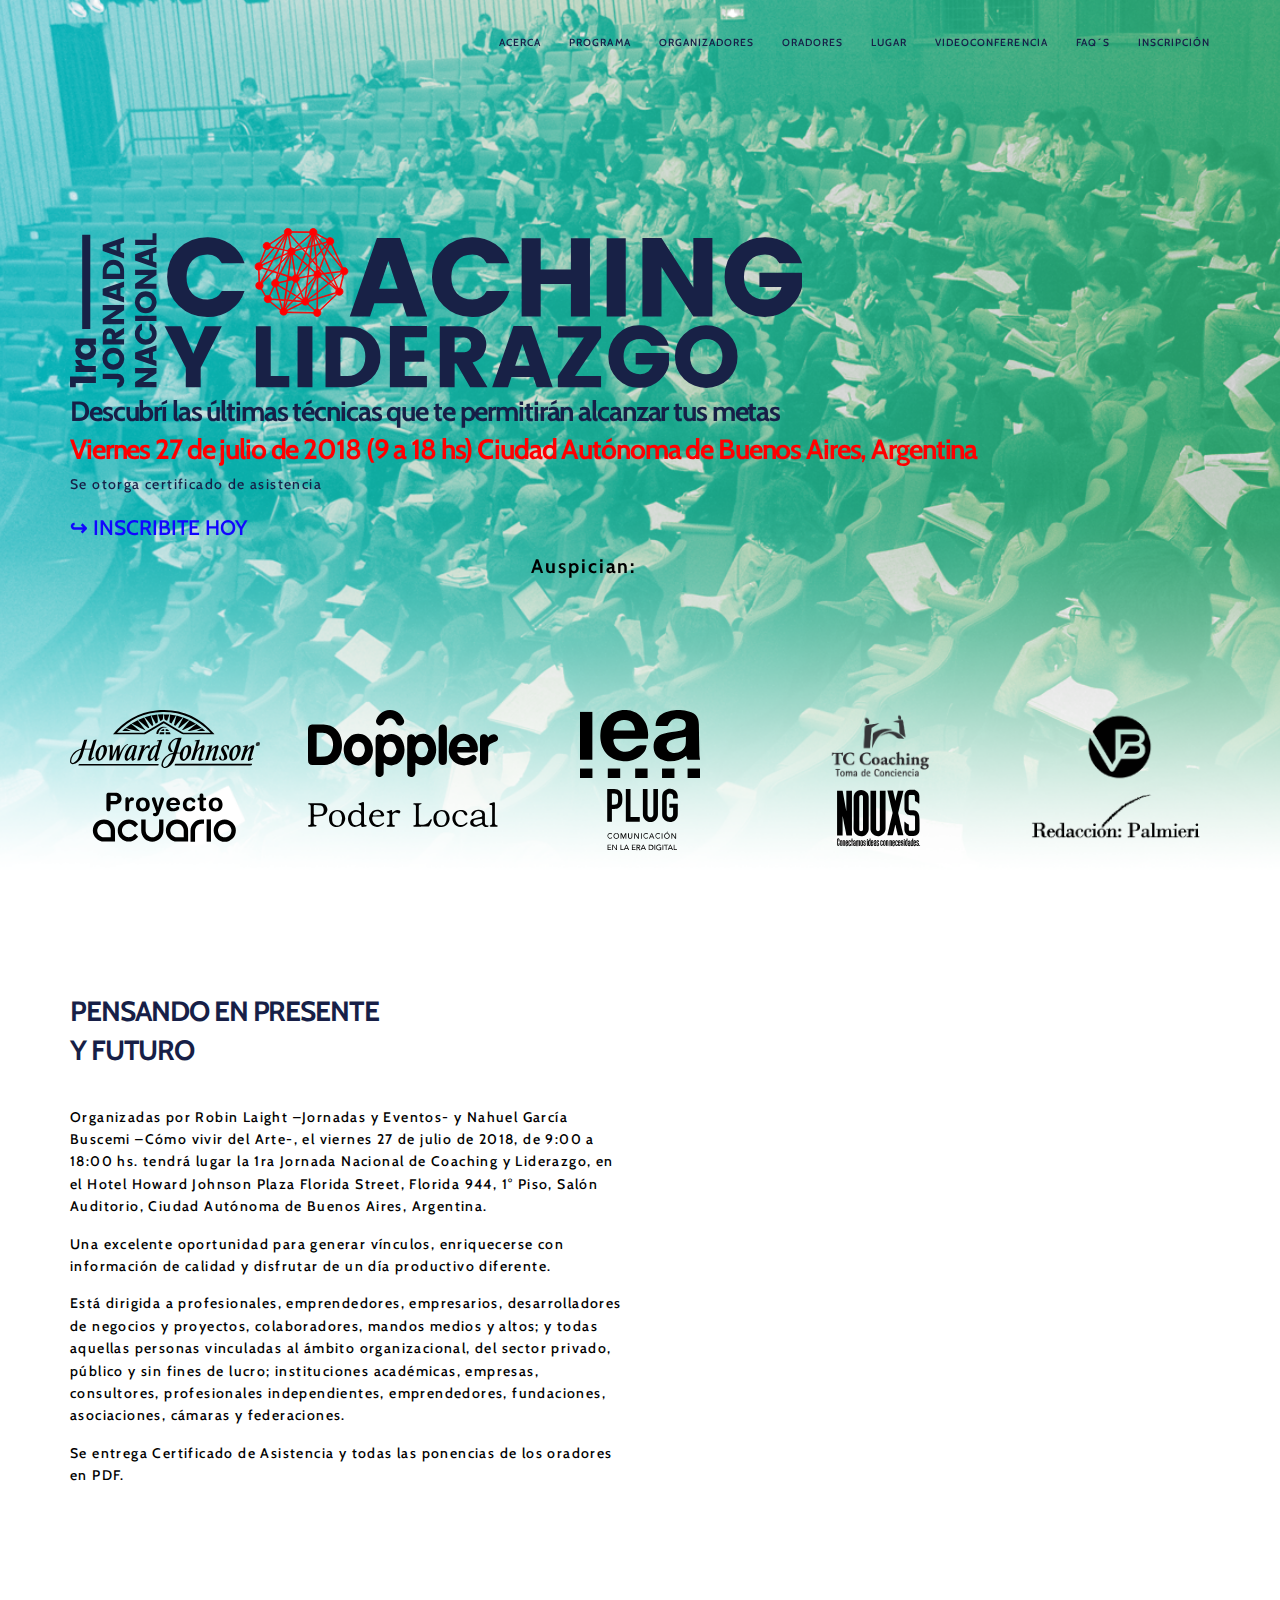
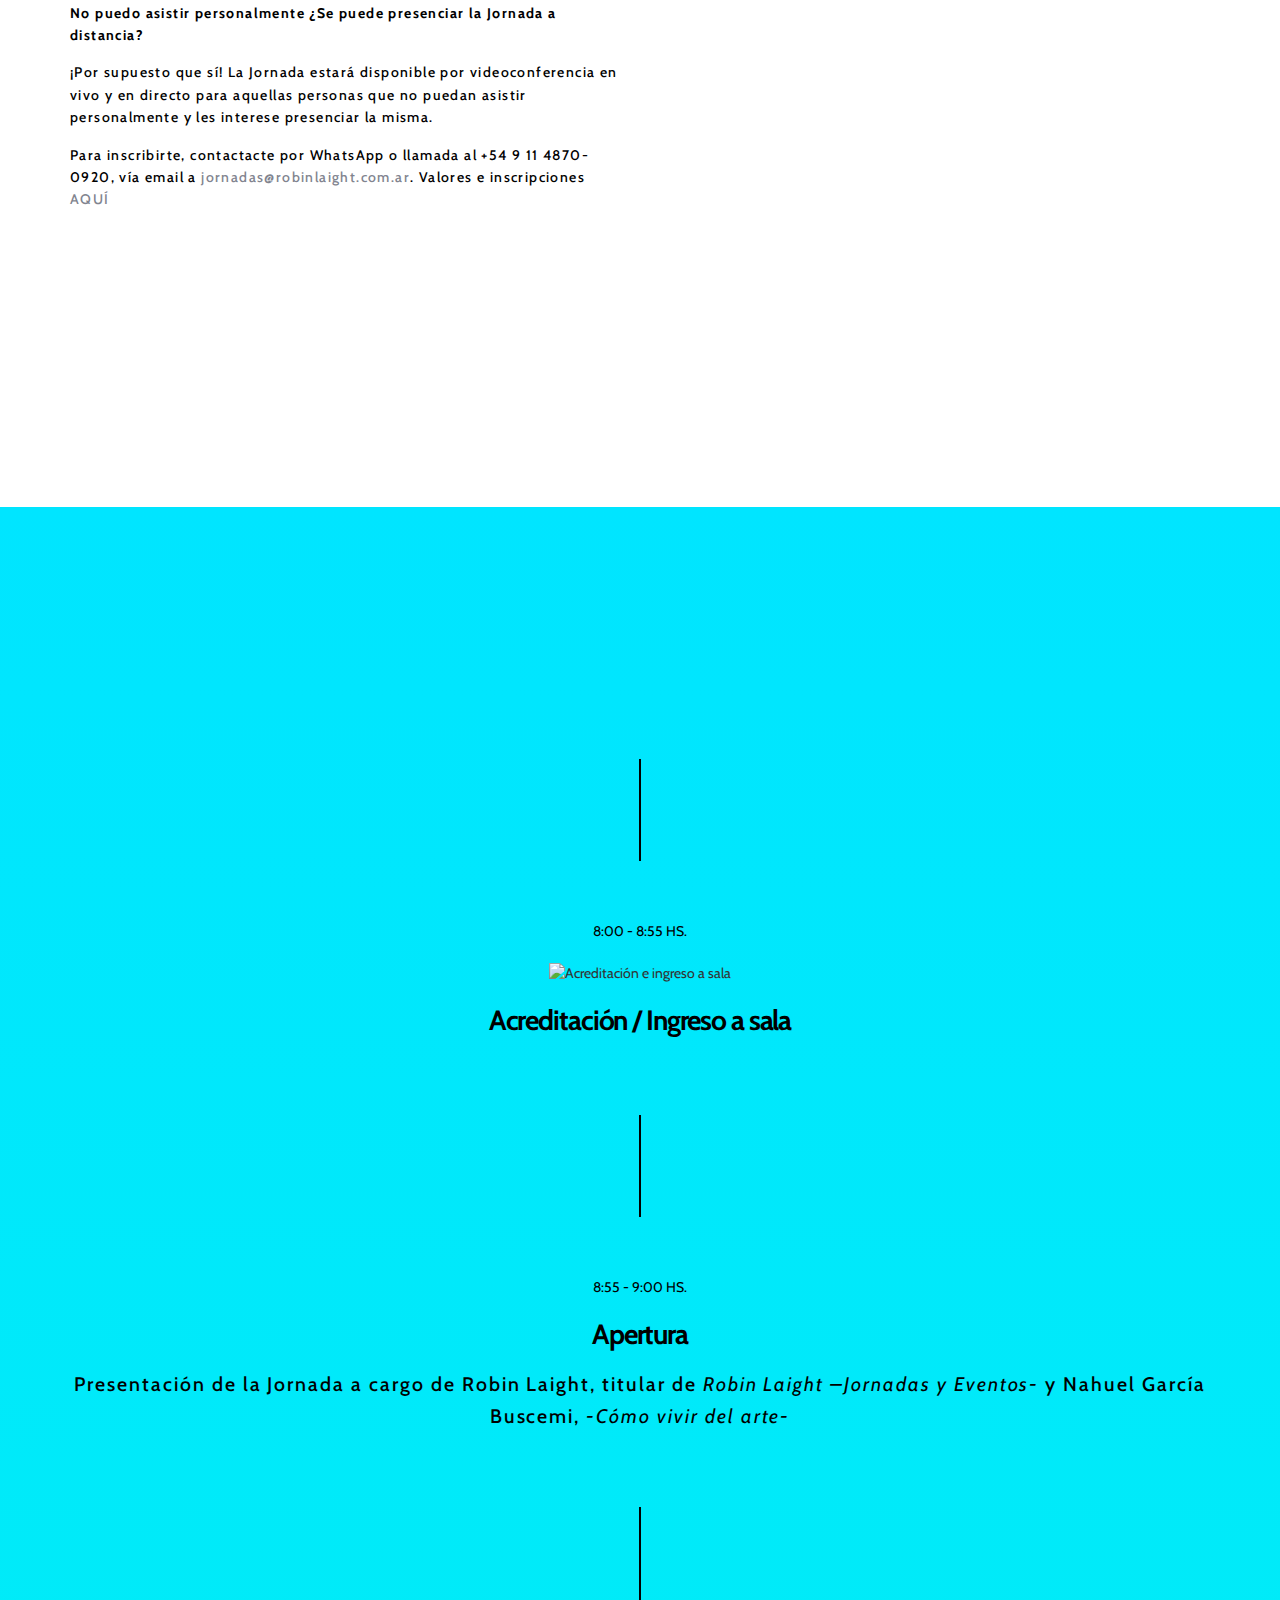
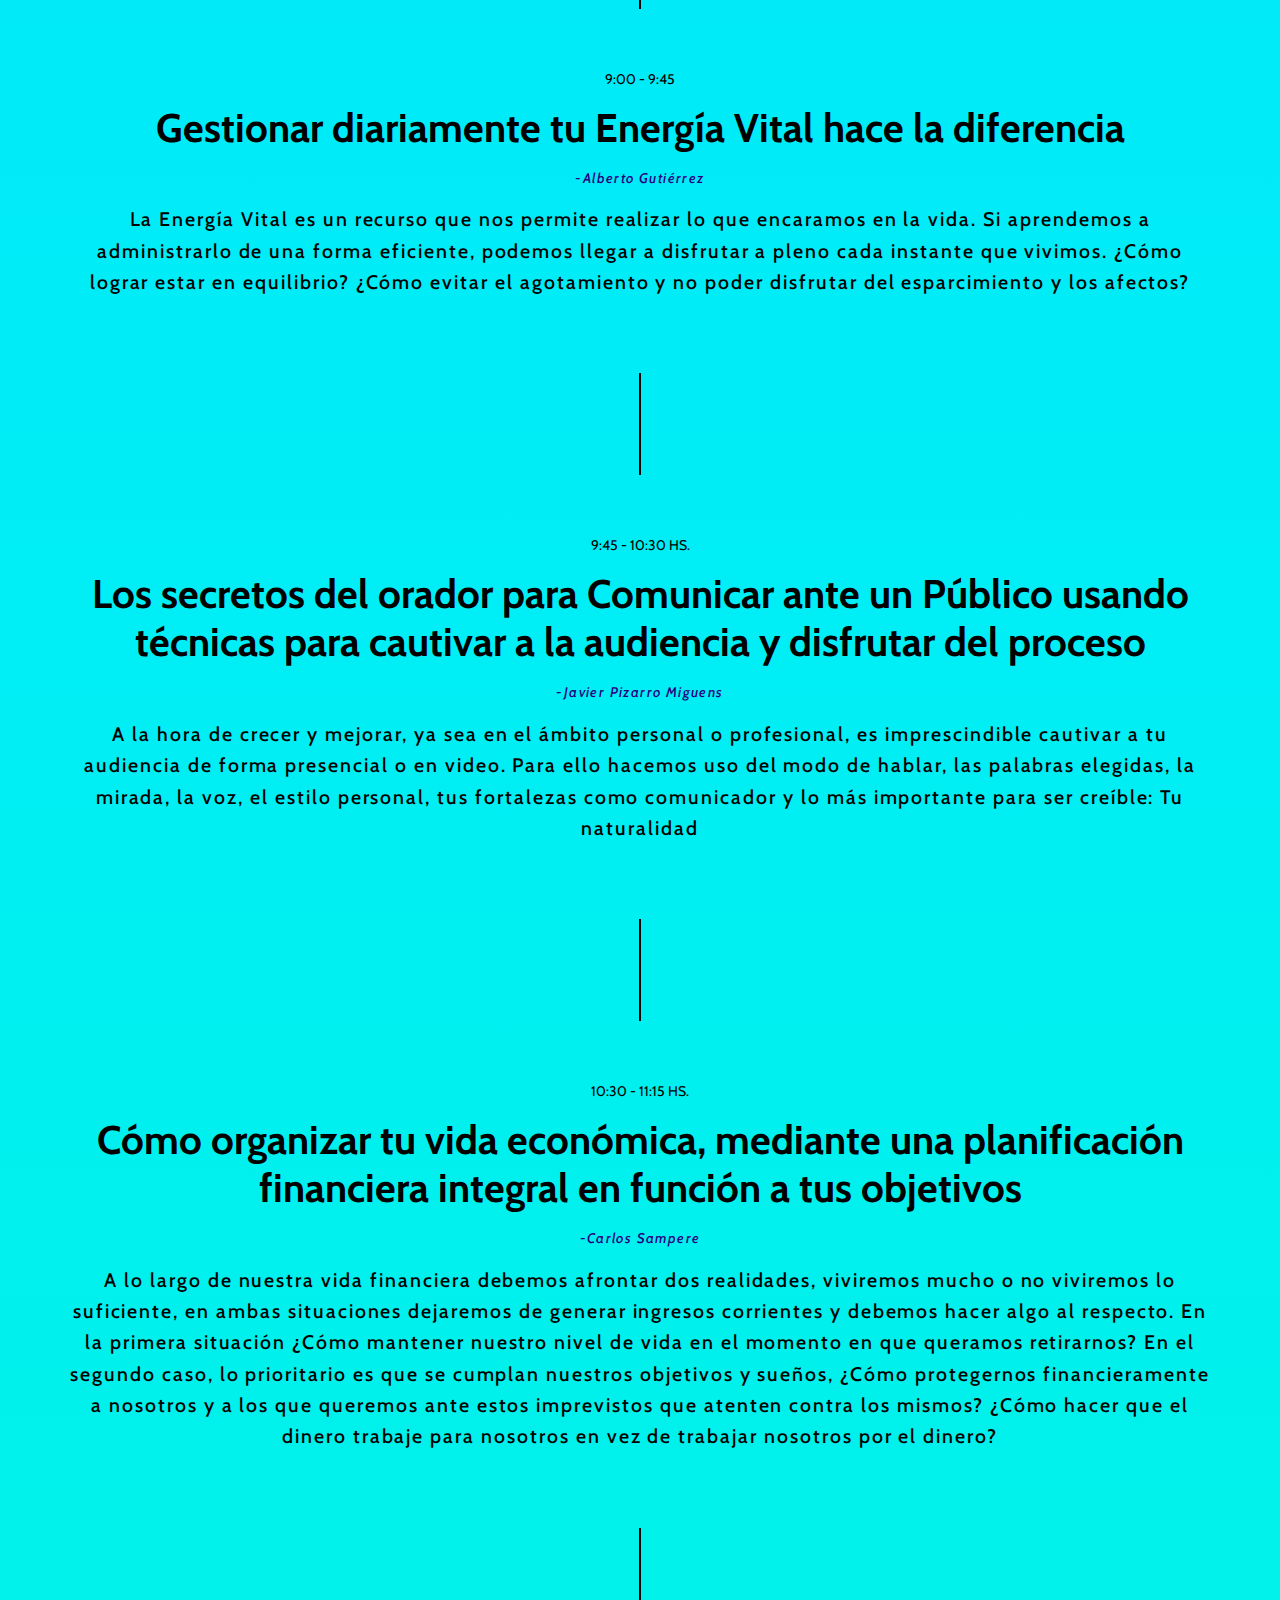
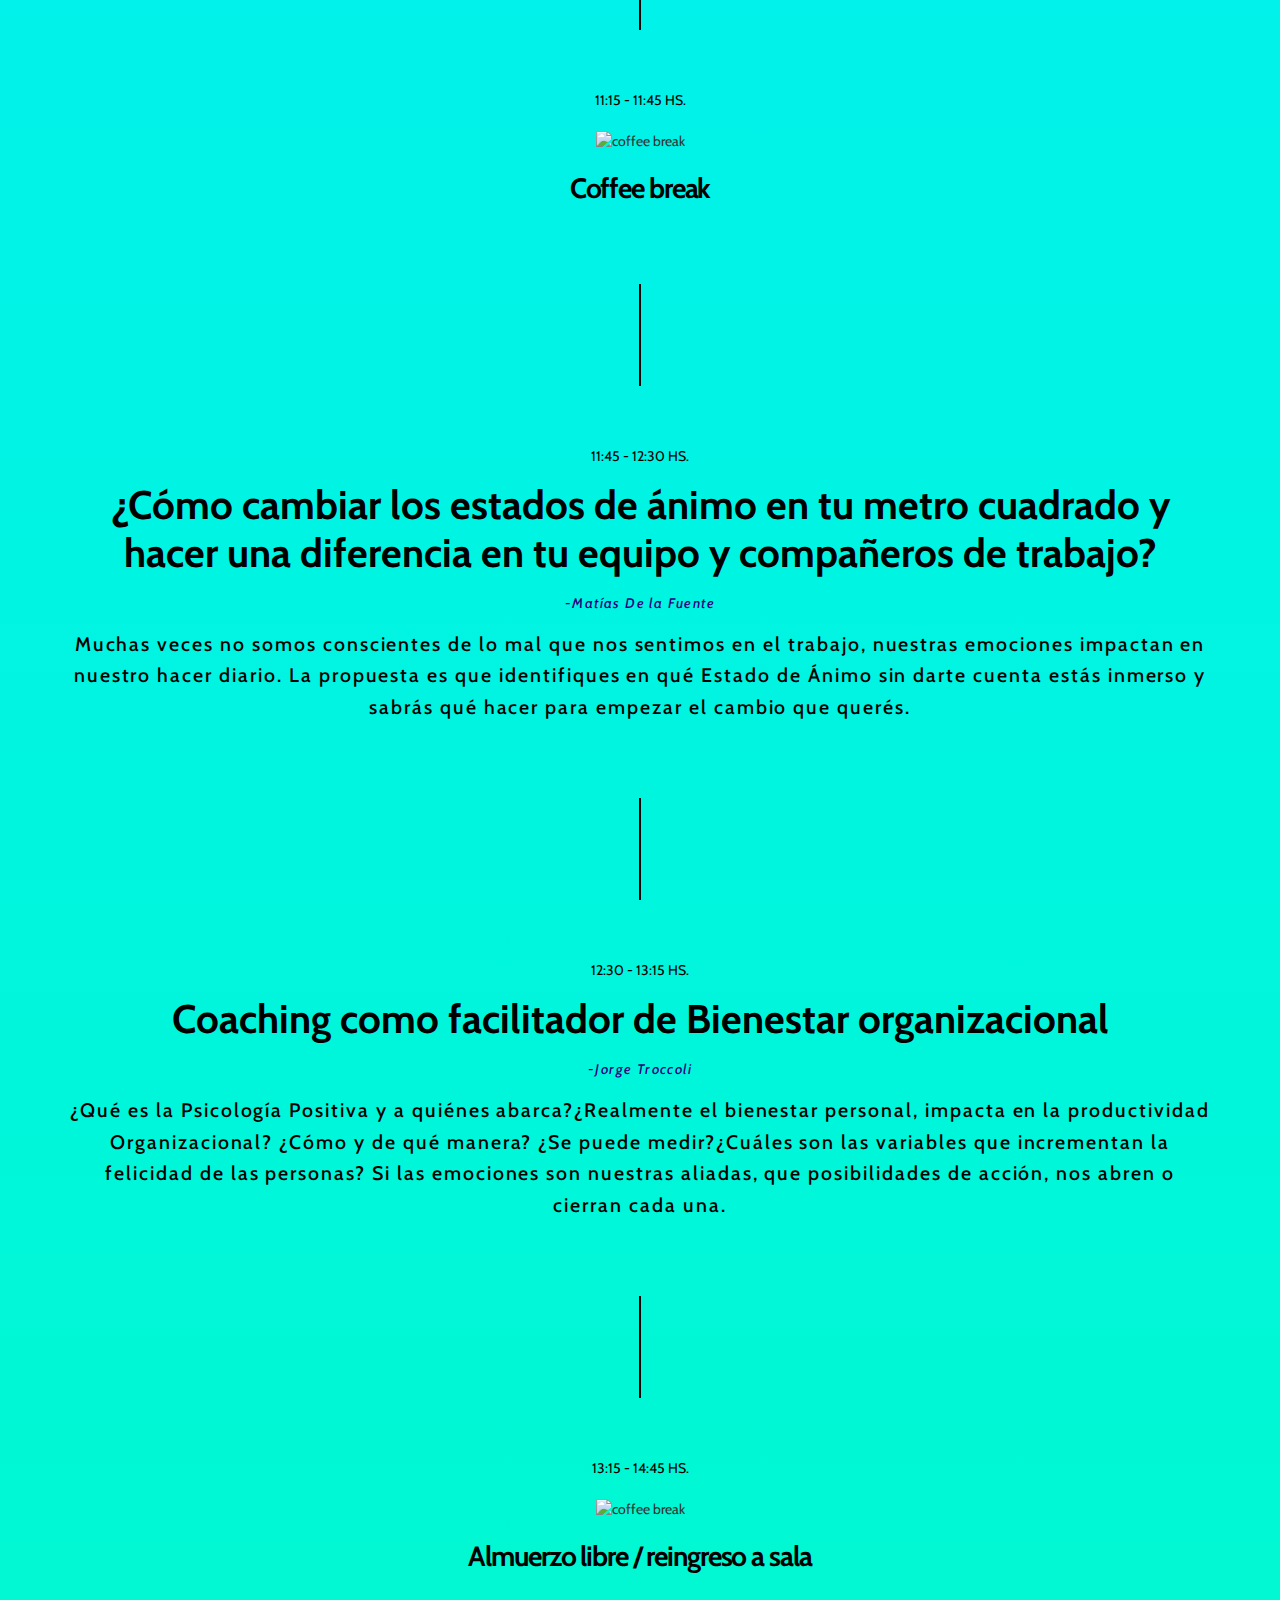
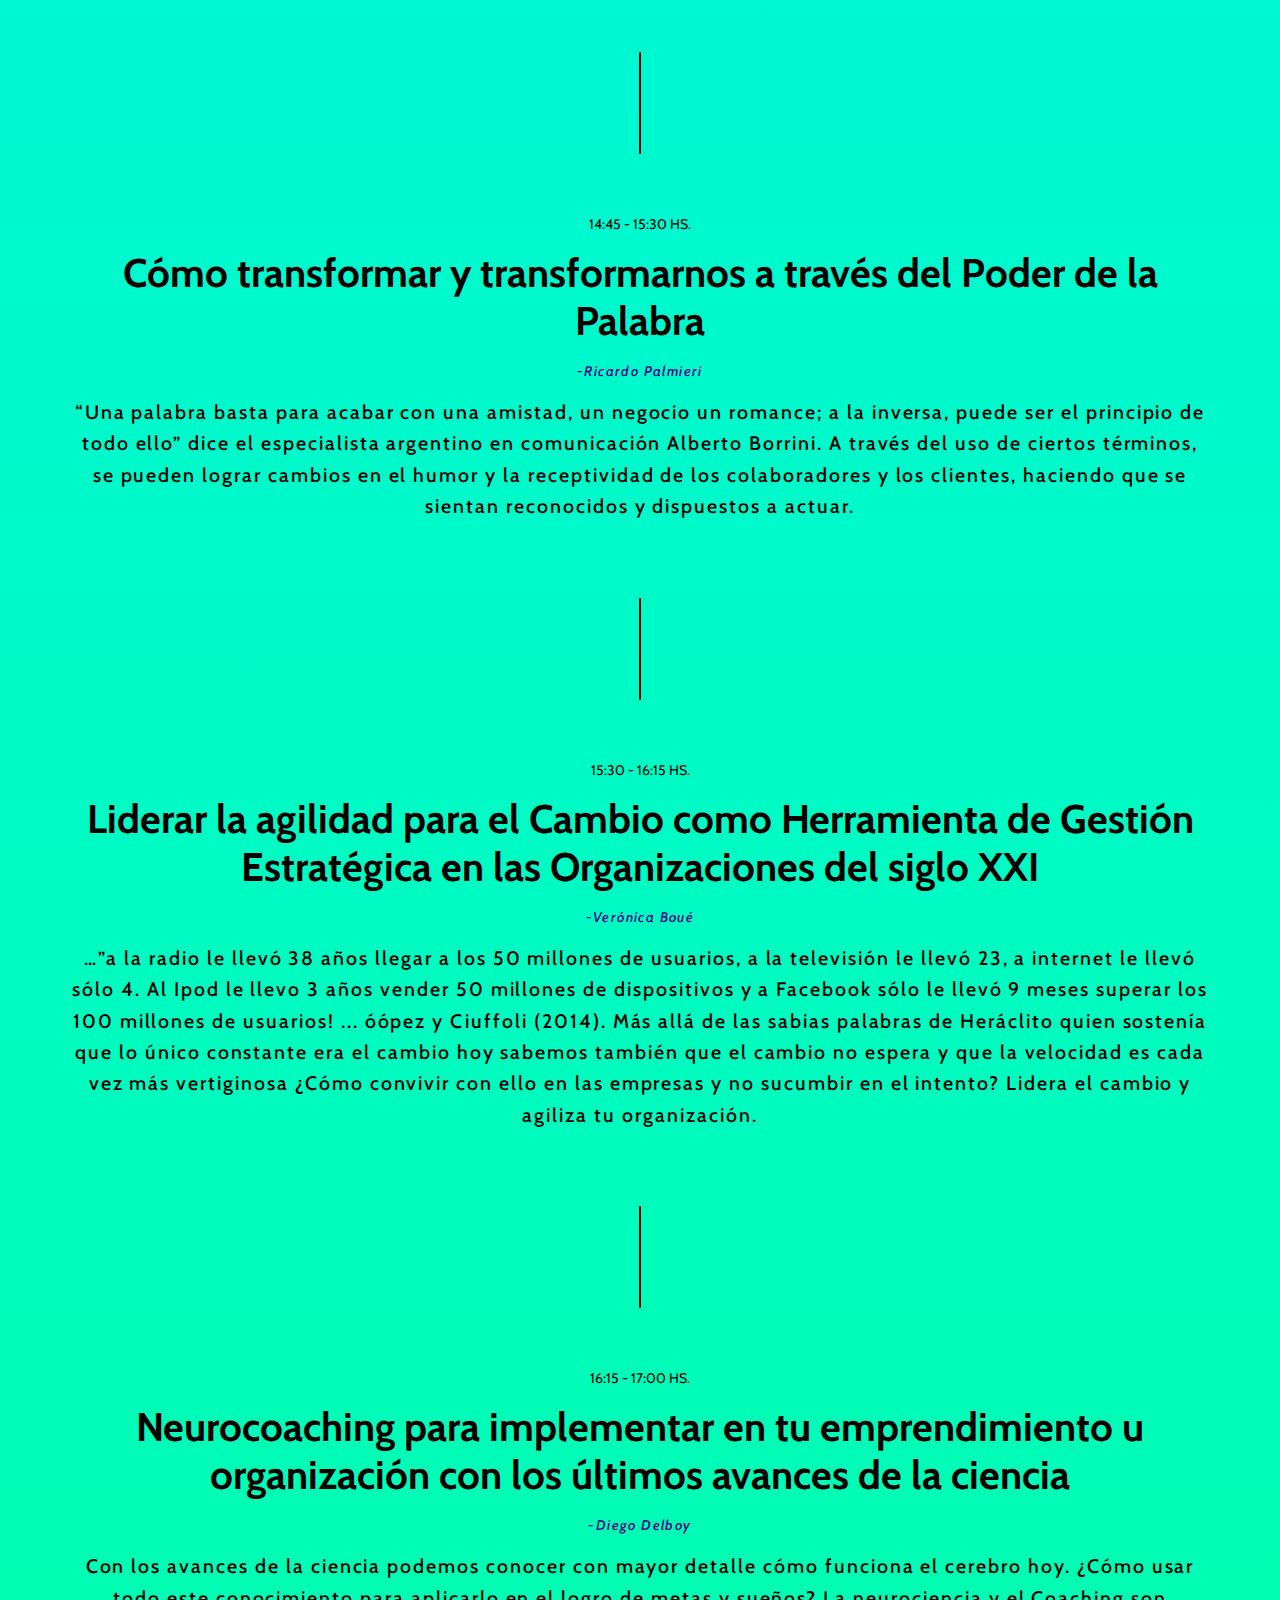
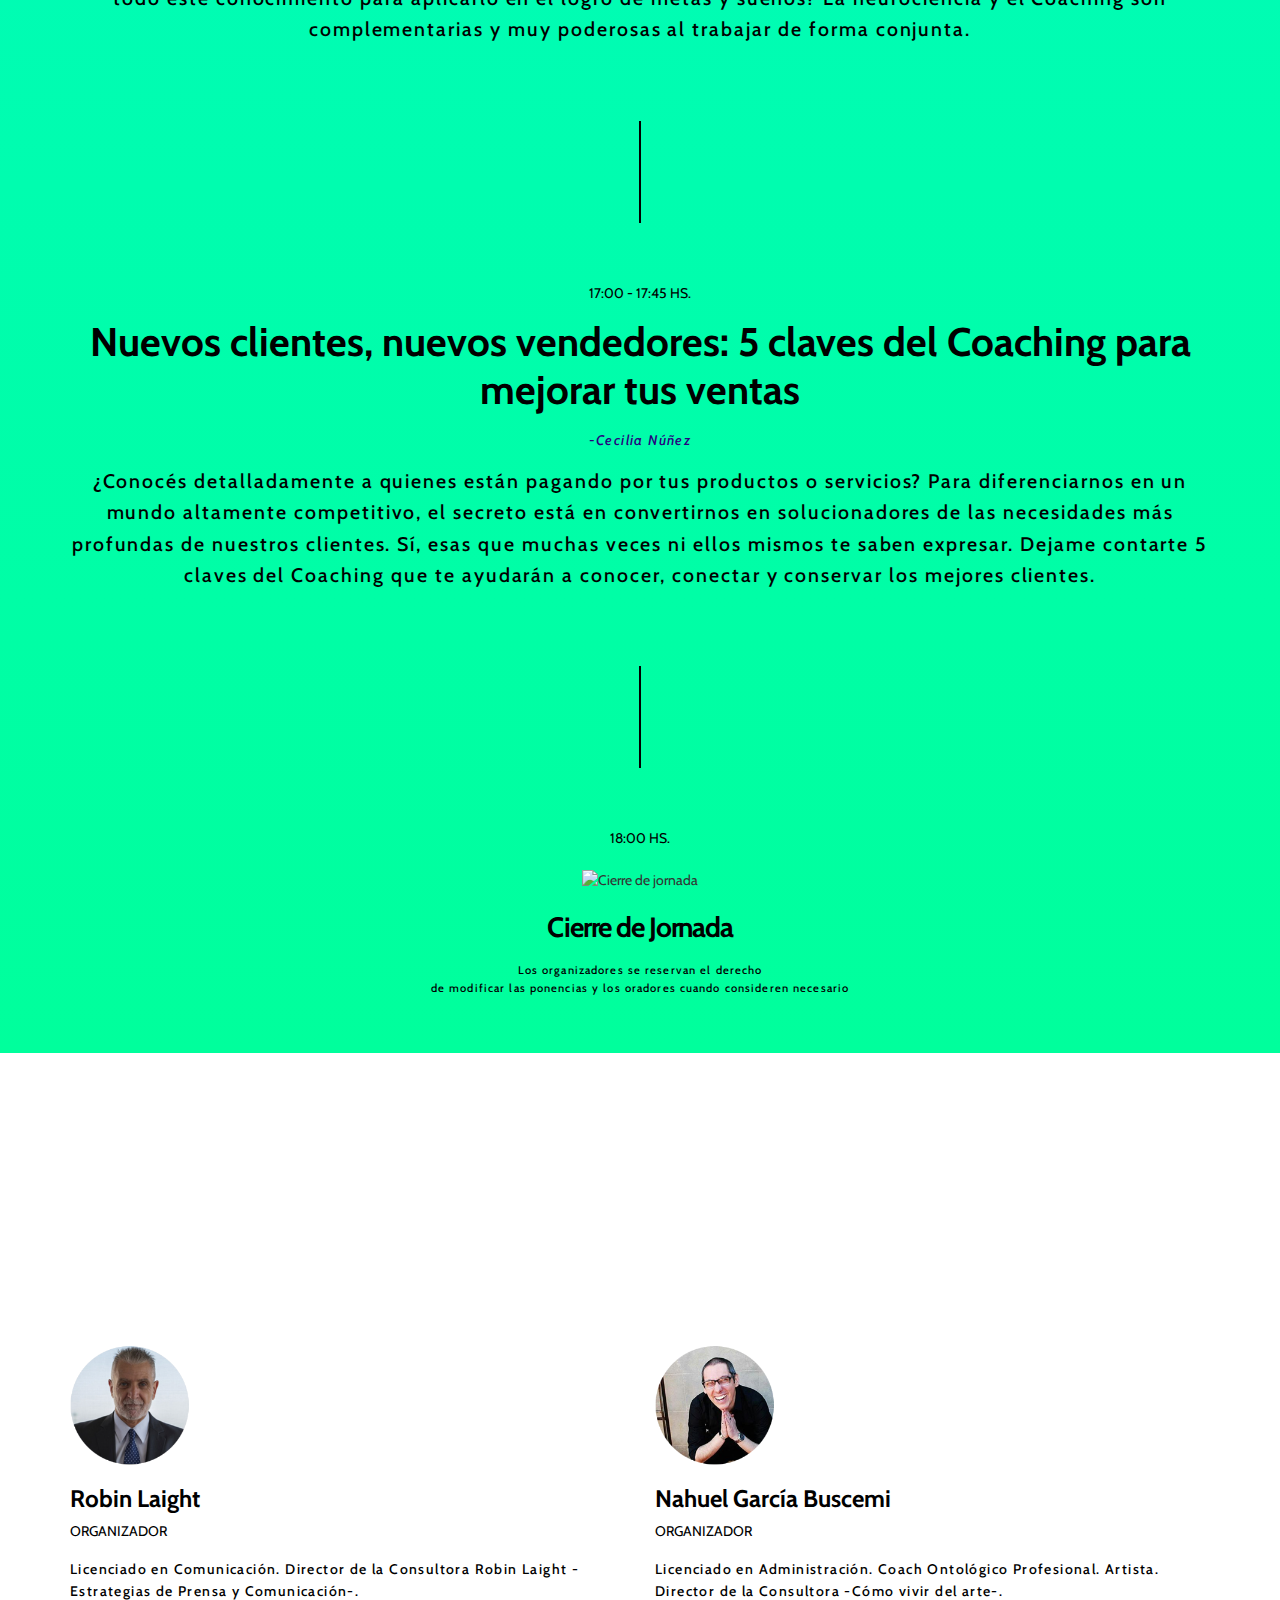
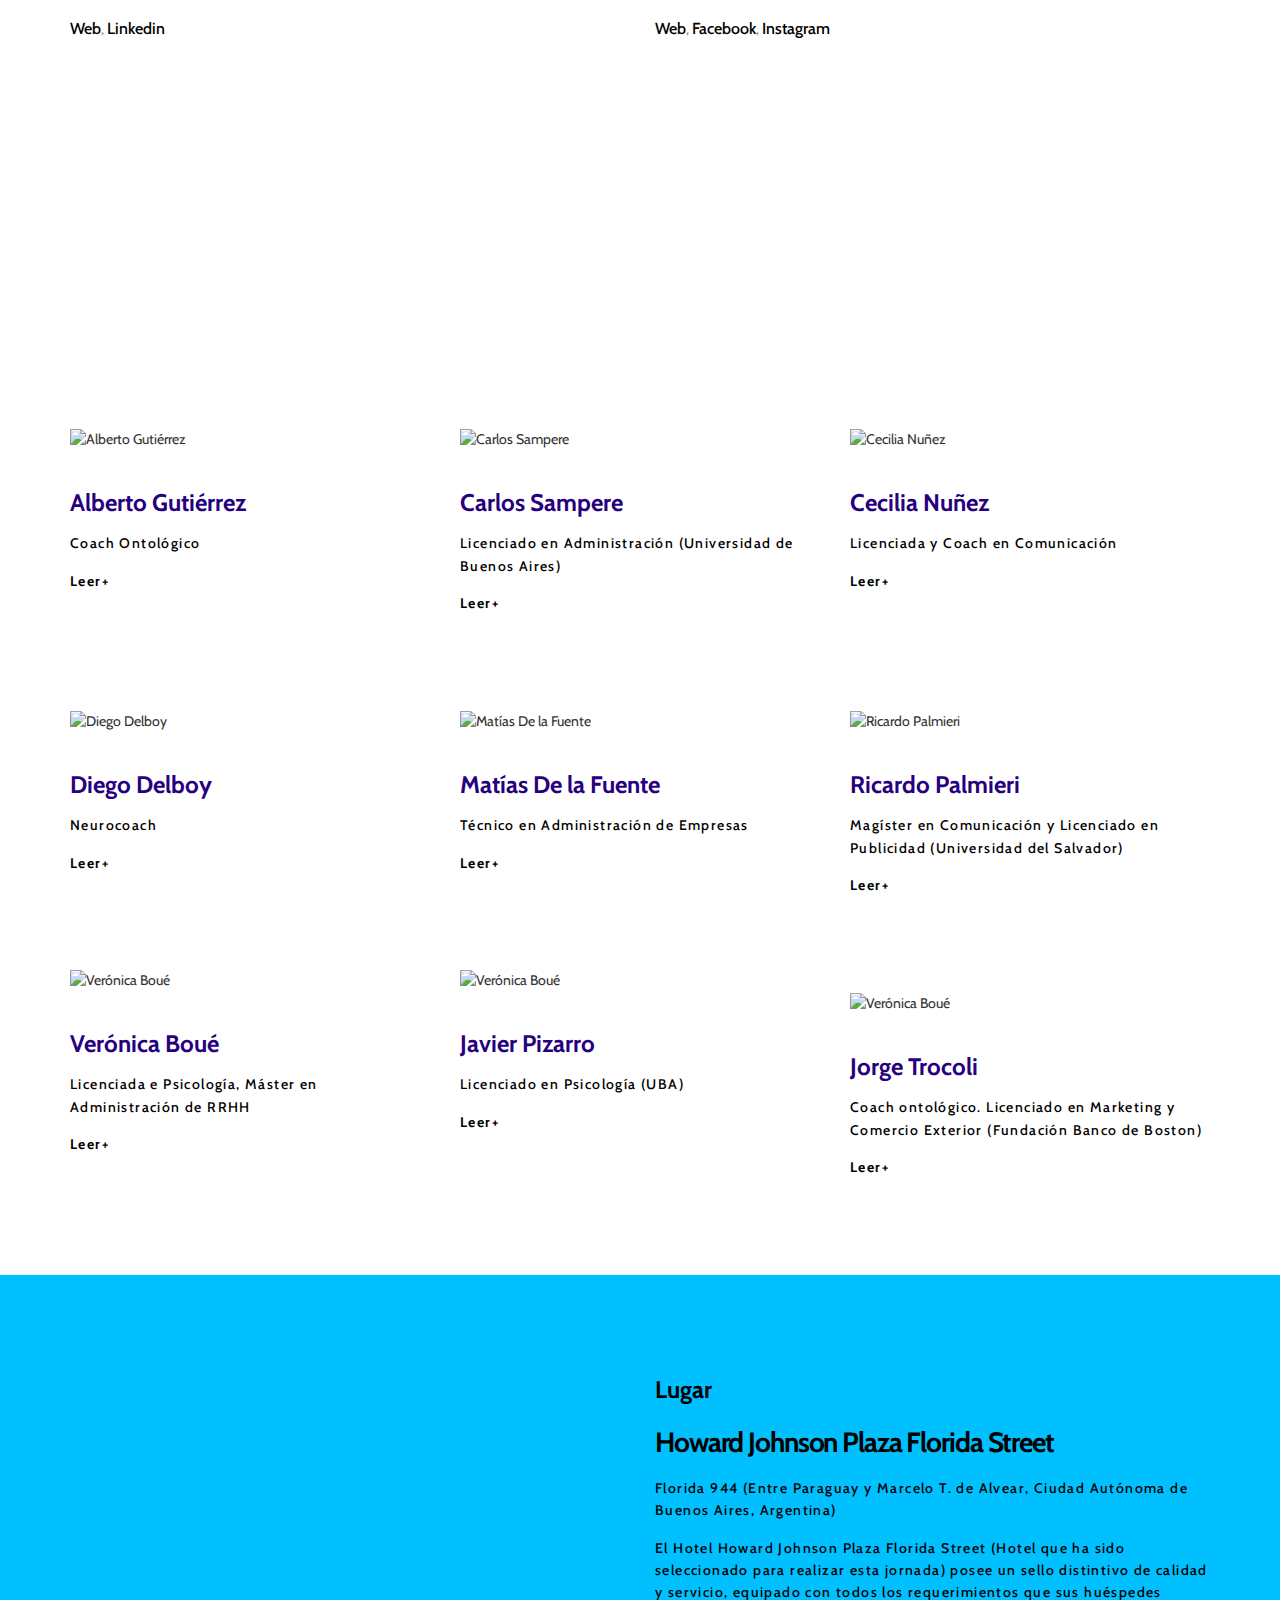
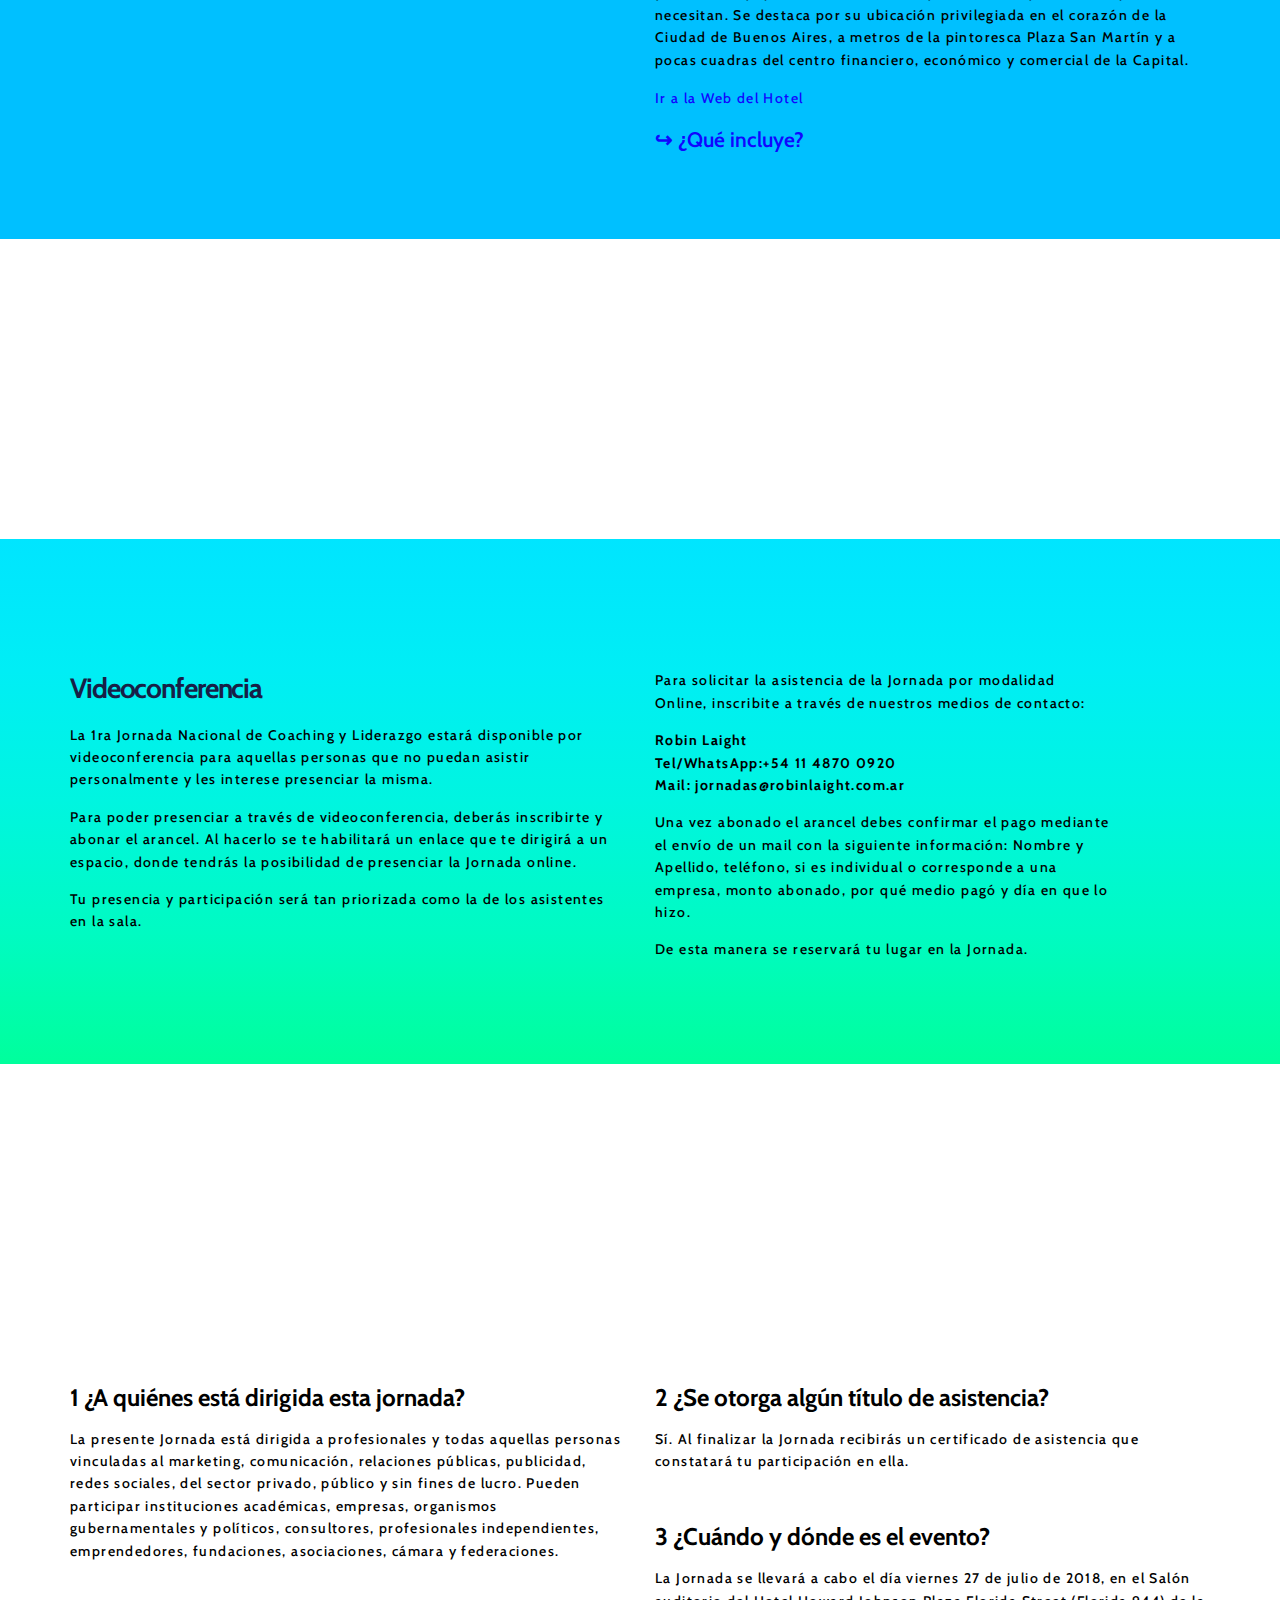
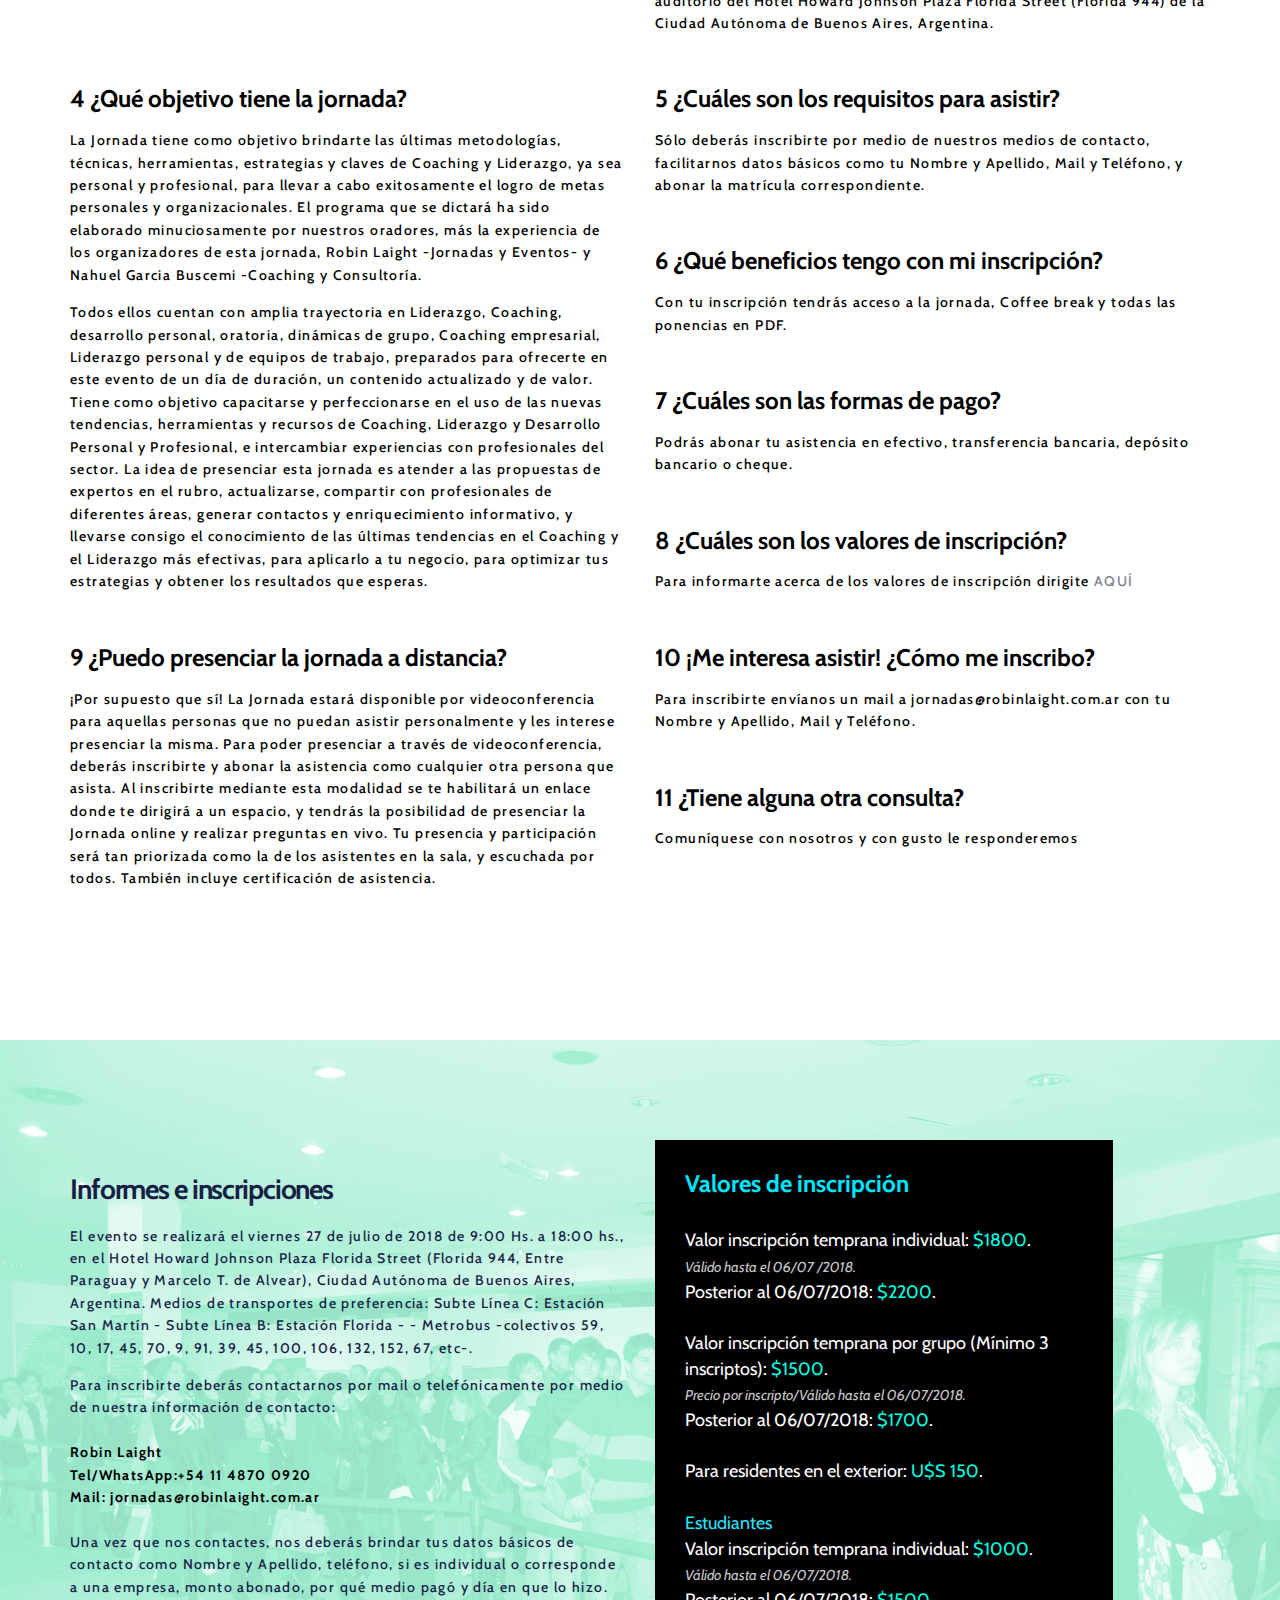
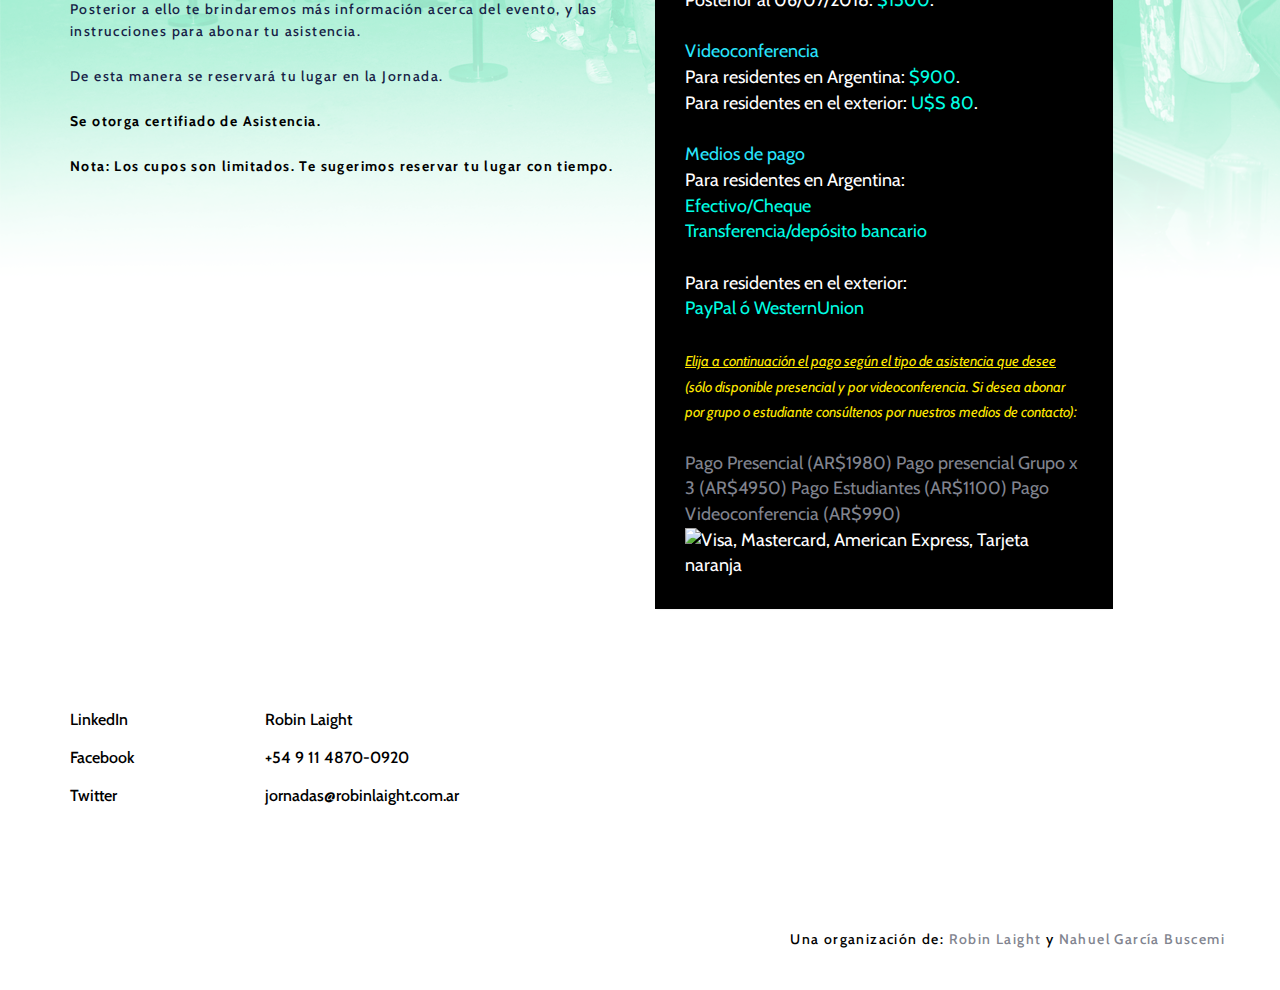
==== index.html @ f085da04 "modificacion logos sonsors" ====
<!DOCTYPE html>
<html lang="en" class="no-js">
    <head>
        <meta charset="utf-8"/>
        <title>1ra Jornada Nacional de Coaching y Liderazgo</title>
        <meta http-equiv="X-UA-Compatible" content="IE=edge">
        <meta content="width=device-width, initial-scale=1" name="viewport"/>
        <meta content="1ra Jornada Nacional de Coaching y Liderazgo" name="description"/>
		
		<!-- Google fonts-->
        <link href="https://fonts.googleapis.com/css?family=Cabin:900" rel="stylesheet">
        <!--<link href="vendor/simple-line-icons/simple-line-icons.min.css" rel="stylesheet" type="text/css"/>--> 
        <link href="css/bootstrap.min.css" rel="stylesheet" type="text/css"/> <!-- cols -->
        <link href="css/animate.css" rel="stylesheet"> <!-- Animations -->
        <link href="vendor/swiper/css/swiper.min.css" rel="stylesheet" type="text/css"/>
        <link href="css/layout.min.css" rel="stylesheet" type="text/css"/>
        <link rel="shortcut icon" href="favicon.ico"/>
		
		<!-- Global site tag (gtag.js) - Google Analytics -->
		<script async src="https://www.googletagmanager.com/gtag/js?id=UA-115189001-2"></script>
		<script>
		  window.dataLayer = window.dataLayer || [];
		  function gtag(){dataLayer.push(arguments);}
		  gtag('js', new Date());

		  gtag('config', 'UA-115189001-2');
		</script>
		
		<!-- Global site tag (gtag.js) - AdWords: 879210633 -->
		<script async src="https://www.googletagmanager.com/gtag/js?id=AW-879210633"></script>
		<script>
		  window.dataLayer = window.dataLayer || [];
		  function gtag(){dataLayer.push(arguments);}
		  gtag('js', new Date());

		  gtag('config', 'AW-879210633');
		</script>

    </head>
  
    <body id="body" data-spy="scroll" data-target=".header">
          <header class="header navbar-fixed-top">
              <nav class="navbar" role="navigation">
                <div class="container">
                      <div class="menu-container js_nav-item">
						<!-- Manu -->
                        <button type="button" class="navbar-toggle" data-toggle="collapse" data-target=".nav-collapse">
                            <span class="sr-only">Men&uacute;</span>
                            <span class="toggle-icon"></span>
                        </button>
						<!-- Logo -->  
                          <div class="logo">
                            <a class="logo-wrap" href="#body">
                                <img class="logo-img logo-img-active" src="img/logo.svg" alt="1ra Jornada Nacional de Coaching y Liderazgo">
                            </a>
                          </div>
                      </div>
					  <!-- Menu items -->
                      <div class="collapse navbar-collapse nav-collapse">
                        <div class="menu-container">
                            <ul class="nav navbar-nav navbar-nav-right">
                                <li class="js_nav-item nav-item"><a class="nav-item-child nav-item-hover" href="#intro">Acerca</a></li>
                                <li class="js_nav-item nav-item"><a class="nav-item-child nav-item-hover" href="#agenda">Programa</a></li>
								<li class="js_nav-item nav-item"><a class="nav-item-child nav-item-hover" href="#org">Organizadores</a></li>
								<li class="js_nav-item nav-item"><a class="nav-item-child nav-item-hover" href="#speakers">Oradores</a></li>
								<li class="js_nav-item nav-item"><a class="nav-item-child nav-item-hover" href="#place">Lugar</a></li>
                                <li class="js_nav-item nav-item"><a class="nav-item-child nav-item-hover" href="#vc">Videoconferencia</a></li>
                                <li class="js_nav-item nav-item"><a class="nav-item-child nav-item-hover" href="#faqs">FAQ´s</a></li>
                                <li class="js_nav-item nav-item"><a class="nav-item-child nav-item-hover" href="#enroll">Inscripci&oacute;n</a></li>
                            </ul>
                        </div>
                      </div>
                </div>
            </nav>
		</header>
		
        <!-- Main header -->
        <div id="carousel-example-generic" class="carousel slide" data-ride="carousel">
            <div class="container">
                <ol class="carousel-indicators">
                </ol>
            </div>
            <div class="carousel-inner" role="listbox">
                <div class="item active">
                    <img class="img-responsive" src="img/header.png" alt="1ra Jornada Nacional de Coaching y Liderazgo">
                    <div class="container">
                        <div class="carousel-centered">
                            <div class="margin-b-41 centered bottom-less">
								<img src="img/title.svg" alt="1ra Jornada Nacional de Coaching y Liderazgo">
                            </div>
							<h2 class="txt-blue wow fadeInRight big-txt centered">Descubr&iacute; las &uacute;ltimas t&eacute;cnicas que te permitir&aacute;n alcanzar tus metas</h2>
							<h2 class="txt-red wow fadeInUp centered" style="margin-top: -2px; margin-bottom: 4px;">Viernes 27 de julio de 2018 (9 a 18 hs) Ciudad Aut&oacute;noma de Buenos Aires, Argentina</h2>
							<p class="txt-blue">Se otorga certificado de asistencia</p><br>
                            <a href="#enroll" class="btn-theme btn-enroll btn-theme-sm btn-white-brd text-uppercase wow fadeInUp centered">&#8618; Inscribite hoy</a>
							<p class="sponsor-title">Auspician:</p><br>
                        </div>
                    </div>
                </div>
            </div>
        </div>
		
		<!-- empieza Sponsors globar - borrar -->
		<div class="sponsor-min">
            <div class="content-lg container">
                <div class="swiper-slider swiper-clients">
                    <div class="swiper-wrapper">
                        <div class="swiper-slide">
                            <a href="http://www.hjflorida.com" target="_blank"><img class="swiper-clients-img" src="img/sponsors/hj.svg" alt="Howard Johnson"></a>
                        </div>
                        <div class="swiper-slide">
                            <a href="https://www.fromdoppler.com" target="_blank"><img class="swiper-clients-img" src="img/sponsors/doppler.svg" alt="Doppler"></a>
                        </div>
						<div class="swiper-slide">
                            <a href="https://www.institutoiea.edu.ar/" target="_blank"><img class="swiper-clients-img swiper-small" src="img/sponsors/iea.svg" alt="IEA"></a>
                        </div>
						<div class="swiper-slide">
                            <img class="swiper-clients-img" src="img/sponsors/tc-coaching.png" alt="TC Coaching">
                        </div>
						<div class="swiper-slide">
                            <img class="swiper-clients-img" src="img/sponsors/veronica-boue.png" alt="Verónica Boué">
                        </div>
					</div>
					<div class="swiper-wrapper">
						<div class="swiper-slide">
                            <img class="swiper-clients-img" src="img/sponsors/proyecto-acuario.svg" alt="Proyecto Acuario">
                        </div>
						<div class="swiper-slide" style="padding: 20px 0px 0px 0px;">
                            <a href="http://poderlocal.net" target="_blank"><img class="swiper-clients-img" src="img/sponsors/poderlocal.svg" alt="Poder Local"></a>
                        </div>
						<div class="swiper-slide" style="padding: 0px 0px 0px 0px;">
                            <a href="http://plug.la" target="_blank"><img class="swiper-clients-img" src="img/sponsors/plug.svg" alt="PLUG Comunicación digital"></a>
                        </div>
						<div class="swiper-slide" style="padding: -20px 0px 40px 0px;">
                            <a href="http://www.nouxs.com.ar/" target="_blank"><img class="swiper-clients-img" src="img/sponsors/nouxs.svg" height="40px;" alt="Nouxs"></a>
                        </div>
						<div class="swiper-slide" style="padding: 0px 0px 0px 0px;">
							<img class="swiper-clients-img" src="img/sponsors/redaccion-palmieri.png" alt="Redacciòn Palmieri">
                        </div>
                    </div>
                </div>
            </div>
        </div>
		<!-- termina Sponsors globar - borrar -->
		
		<!-- Sponsors -->
		<div id="work" class="bg-color-sky-light sponsor-max">
            <div class="content-lg container">
                <div class="swiper-slider swiper-clients">
                    <div class="swiper-wrapper">
                        <div class="swiper-slide">
                            <a href="http://www.hjflorida.com" target="_blank"><img class="swiper-clients-img" src="img/sponsors/hj.svg" alt="Howard Johnson"></a>
                        </div>
                        <div class="swiper-slide">
                            <a href="https://www.fromdoppler.com" target="_blank"><img class="swiper-clients-img" src="img/sponsors/doppler.svg" alt="Doppler"></a>
                        </div>
						<div class="swiper-slide">
                            <a href="https://www.institutoiea.edu.ar/" target="_blank"><img class="swiper-clients-img swiper-small" src="img/sponsors/iea.svg" alt="IEA"></a>
                        </div>
						<div class="swiper-slide">
                            <img class="swiper-clients-img" src="img/sponsors/tc-coaching.png" alt="TC Coaching">
                        </div>
						<div class="swiper-slide">
                            <img class="swiper-clients-img" src="img/sponsors/veronica-boue.png" alt="Verónica Boué">
                        </div>
						<div class="swiper-slide">
                            <img class="swiper-clients-img" src="img/sponsors/proyecto-acuario.svg" alt="Proyecto Acuario">
                        </div>
						<div class="swiper-slide" style="padding: 20px 0px 0px 0px;">
                            <a href="http://poderlocal.net" target="_blank"><img class="swiper-clients-img" src="img/sponsors/poderlocal.svg" alt="Poder Local"></a>
                        </div>
						<div class="swiper-slide" style="padding: 0px 0px 0px 0px;">
                            <a href="http://plug.la" target="_blank"><img class="swiper-clients-img" src="img/sponsors/plug.svg" alt="PLUG Comunicación digital"></a>
                        </div>
						<div class="swiper-slide" style="padding: -20px 0px 40px 0px;">
                            <a href="http://www.nouxs.com.ar/" target="_blank"><img class="swiper-clients-img" src="img/sponsors/nouxs.svg" height="40px;" alt="Nouxs"></a>
                        </div>
						<div class="swiper-slide" style="padding: 0px 0px 0px 0px;">
							<img class="swiper-clients-img" src="img/sponsors/redaccion-palmieri.png" alt="Redacciòn Palmieri">
                        </div>
                    </div>
                </div>
            </div>
        </div>
		
        <!-- Layout -->
		
        <div id="intro" class="bg-color-white">
			<!-- Separator -->
			<div class="content-lg bg-color-white">
				 <div style="height: 20px;"></div>
		    </div>
			<!-- Intro -->
            <div class="content-lg container">
                <div class="row margin-b-40">
                    <div class="col-sm-6 txt-left front-index">
                        <h2 class="txt-blue">PENSANDO EN PRESENTE<br>Y FUTURO</h2>
						<br>
                        <p class="txt-black">Organizadas por Robin Laight –Jornadas y Eventos- y Nahuel Garc&iacute;a Buscemi –C&oacute;mo vivir del Arte-, el viernes 27 de julio de 2018, de 9:00 a 18:00 hs. tendr&aacute; lugar la 1ra Jornada Nacional de Coaching y Liderazgo, en el Hotel Howard Johnson Plaza Florida Street, Florida 944, 1° Piso, Sal&oacute;n Auditorio, Ciudad Aut&oacute;noma de Buenos Aires, Argentina.</p>
						<p class="txt-black">Una excelente oportunidad para generar v&iacute;nculos, enriquecerse con informaci&oacute;n de calidad y disfrutar de un d&iacute;a productivo diferente.</p>
						<p class="txt-black">Est&aacute; dirigida a profesionales, emprendedores, empresarios, desarrolladores de negocios y proyectos, colaboradores, mandos medios y altos; y todas aquellas personas vinculadas al &aacute;mbito organizacional, del sector privado, p&uacute;blico y sin fines de lucro; instituciones acad&eacute;micas, empresas, consultores, profesionales independientes, emprendedores, fundaciones, asociaciones, c&aacute;maras y federaciones.</p>
						<p class="txt-black">Se entrega Certificado de Asistencia y todas las ponencias de los oradores en PDF.</p><br><br><br><br><br>
						<p class="txt-black" style="font-weight: bold;">No puedo asistir personalmente ¿Se puede presenciar la Jornada a distancia?</p>
						<p class="txt-black">¡Por supuesto que s&iacute;! La Jornada estar&aacute; disponible por videoconferencia en vivo y en directo para aquellas personas que no puedan asistir personalmente y les interese presenciar la misma.</p>
						<p class="txt-black">Para inscribirte, contactacte por WhatsApp o llamada al +54 9 11 4870-0920, v&iacute;a email a <a href="mailto:jornadas@robinlaight.com.ar">jornadas@robinlaight.com.ar</a>. Valores e inscripciones <a href="#enroll">AQUÍ</a></p>
						<br>
                    </div>
                </div>
				<br>
				<div class="row img-half-right col-xs-12 col-sm-6 col-md-6">
                        <img class="full-width img-responsive wow fadeInUp" src="img/about.png" alt="Foto: archivo fotos jornadas Robin Laight" data-wow-duration=".3" data-wow-delay=".4s">
						<span class="full-width wow fadeInUp txt-black" style="font-size: 0.9em; font-style: italic;">Foto: archivo fotos jornadas Robin Laight —<a class="btn-theme btn-enroll btn-white-brd" href="http://www.robinlaight.com.ar/jornadas/jornadas-realizadas.html" target="_blank">Ver jornadas anteriores</a></span>
					<br><br><br><br>
						<img class="full-width img-responsive wow fadeInUp" src="img/about2.png" alt="Foto: archivo fotos jornadas Robin Laight" data-wow-duration=".3" data-wow-delay=".4s">
						<span class="full-width wow fadeInUp txt-black" style="font-size: 0.9em; font-style: italic;">Foto: archivo fotos jornadas Robin Laight —<a class="btn-theme btn-enroll btn-white-brd" href="http://www.robinlaight.com.ar/jornadas/jornadas-realizadas.html" target="_blank">Ver jornadas anteriores</a></span>
                </div>
            </div>
        </div>
		<!-- Separator -->
		<div class="full-width">
			<div class="separator"></div>
		</div>
		<div class="content-lg bg-color-white">
		    <div style="height: 60px;"></div>
		</div>
		
        <!-- Programa -->
		<div id="agenda" class="bg-color-gradient-1">
            <div class="content-lg container top-less">
                <div class="row wow fadeInUp">
                    <div>
                        <h2 class="txt-black centered-title big-title">PROGRAMA PRELIMINAR</h2>
						<p style="font-size: 1em;text-align: center;">Los organizadores se reservan el derecho<br>de modificar las ponencias y los oradores cuando consideren necesario</p>
                    </div>
                </div>

                <div class="row">
					
					<!-- Vertical line -->
					<div class="col-sm-12 sm-margin-b-50 work work-popup-trigger">
						<hr class="vertical"/>
                    </div>
					
					<!-- acreditación -->
					<div class="col-sm-12 sm-margin-b-50 work work-popup-trigger">
						<span class="text-uppercase margin-l-20">8:00 - 8:55 hs.</span>
						<br><br>
						<img src="http://robinlaight.com.ar/coachingyliderazgo/img/thumb01.svg" alt="Acreditación e ingreso a sala" width="40px"><br>
						<p></p>
						<h2 class="txt-black">Acreditaci&oacute;n / Ingreso a sala</h2>
                    </div>
					
					<!-- Vertical line -->
					<div class="col-sm-12 sm-margin-b-50 work work-popup-trigger">
						<hr class="vertical"/>
                    </div>
					
					<!-- acreditación -->
					<div class="col-sm-12 sm-margin-b-50 work work-popup-trigger">
						<span class="text-uppercase margin-l-20">8:55 - 9:00 hs.</span>
						<p></p>
						<h2 class="txt-black">Apertura</h2>
						<p class="txt-black desc">Presentaci&oacute;n de la Jornada a cargo de Robin Laight, titular de <span style="font-style: italic; font-size: 1em;">Robin Laight –Jornadas y Eventos-</span> y Nahuel García Buscemi, <span style="font-style: italic; font-size: 1em;">-C&oacute;mo vivir del arte-</span></p>
                    </div>
					
					<!-- Vertical line -->
					<div class="col-sm-12 sm-margin-b-50 work work-popup-trigger">
						<hr class="vertical"/>
                    </div>
					
					<!-- 1 -->
					<div class="col-sm-12 sm-margin-b-50 work work-popup-trigger">
						<span class="text-uppercase margin-l-20">9:00 - 9:45</span>
						<p></p>
						<h1 class="txt-black">Gestionar diariamente tu Energía Vital hace la diferencia</h1>
						<a href="#speakers"><p style="font-size: 1em;text-align: center;color: #27007f;font-style: italic;">-Alberto Guti&eacute;rrez</p></a>
						<p class="txt-black desc">La Energ&iacute;a Vital es un recurso que nos permite realizar lo que encaramos en la vida. Si aprendemos a administrarlo de una forma eficiente, podemos llegar a disfrutar a pleno cada instante que vivimos. ¿C&oacute;mo lograr estar en equilibrio?  ¿C&oacute;mo evitar el agotamiento y no poder disfrutar del esparcimiento y los afectos?</p>
                    </div>
					
					<!-- Vertical line -->
					<div class="col-sm-12 sm-margin-b-50 work work-popup-trigger">
						<hr class="vertical"/>
                    </div>
					
					<!-- 2 -->
					<div class="col-sm-12 sm-margin-b-50 work work-popup-trigger">
						<span class="text-uppercase margin-l-20">9:45 - 10:30 hs.</span>
						<p></p>
						<h1 class="txt-black">Los secretos del orador para Comunicar ante un P&uacute;blico  usando t&eacute;cnicas para cautivar a la audiencia y disfrutar del proceso</h1>
						<a href="#speakers"><p style="font-size: 1em;text-align: center;color: #27007f;font-style: italic;">-Javier Pizarro Miguens</p></a>
						<p class="txt-black desc">A la hora de crecer y mejorar, ya sea en el &aacute;mbito personal o profesional, es imprescindible cautivar a tu audiencia de forma presencial o en video. Para ello hacemos uso del modo de hablar, las palabras elegidas, la mirada, la voz, el estilo personal, tus fortalezas como comunicador y lo m&aacute;s importante para ser cre&iacute;ble: Tu naturalidad</p>
                    </div>
					
					
					<!--<div class="col-sm-12 sm-margin-b-50 work work-popup-trigger">
						<h2 class="txt-black">2</h2>
						<p></p>
						<h1 class="txt-black">¿C&oacute;mo organizar tu vida econ&oacute;mica, mediante una planificaci&oacute;n financiera integral en funci&oacute;n a tus objetivos?</h1>
						<a href="#speakers"><p style="font-size: 1em;text-align: center;color: #27007f;font-style: italic;">-Carlos Sampere</p></a>
						<p class="txt-black desc">A lo largo de nuestra vida financiera debemos afrontar dos realidades, viviremos mucho o no viviremos lo suficiente, en ambas situaciones dejaremos de generar ingresos corrientes y debemos hacer algo al respecto. En la primera situaci&oacute;n ¿C&oacute;mo mantener nuestro nivel de vida en el momento en que queramos retirarnos? En el segundo caso, lo prioritario es que se cumplan nuestros objetivos y sue&ntilde;os, ¿C&oacute;mo protegernos financieramente a nosotros y a los que queremos ante estos imprevistos que atenten contra los mismos? ¿C&oacute;mo hacer que el dinero trabaje para nosotros en vez de trabajar nosotros por el dinero?</p>
                    </div>-->
					
					<!-- Vertical line -->
					<div class="col-sm-12 sm-margin-b-50 work work-popup-trigger">
						<hr class="vertical"/>
                    </div>
					
					<!-- 3 -->
					<div class="col-sm-12 sm-margin-b-50 work work-popup-trigger">
						<span class="text-uppercase margin-l-20">10:30 - 11:15 hs.</span>
						<p></p>
						<h1 class="txt-black">C&oacute;mo organizar tu vida econ&oacute;mica, mediante una planificaci&oacute;n financiera integral en funci&oacute;n a tus objetivos</h1>
						<a href="#speakers"><p style="font-size: 1em;text-align: center;color: #27007f;font-style: italic;">-Carlos Sampere</p></a>
						<p class="txt-black desc">A lo largo de nuestra vida financiera debemos afrontar dos realidades, viviremos mucho o no viviremos lo suficiente, en ambas situaciones dejaremos de generar ingresos corrientes y debemos hacer algo al respecto. En la primera situaci&oacute;n ¿C&oacute;mo mantener nuestro nivel de vida en el momento en que queramos retirarnos? En el segundo caso, lo prioritario es que se cumplan nuestros objetivos y sue&ntilde;os, ¿C&oacute;mo protegernos financieramente a nosotros y a los que queremos ante estos imprevistos que atenten contra los mismos? ¿C&oacute;mo hacer que el dinero trabaje para nosotros en vez de trabajar nosotros por el dinero?</p>
                    </div>
					
					<!-- Vertical line -->
					<div class="col-sm-12 sm-margin-b-50 work work-popup-trigger">
						<hr class="vertical"/>
                    </div>
					
					
					<!-- Coffee break -->
					<div class="col-sm-12 sm-margin-b-50 work work-popup-trigger">
						<span class="text-uppercase margin-l-20">11:15 - 11:45 hs.</span>
						<br><br>
						<img src="http://robinlaight.com.ar/coachingyliderazgo/img/thumb02.svg" alt="coffee break" width="40px"><br>
						<p></p>
						<h2 class="txt-black">Coffee break</h2>
                    </div>
					
					<!-- Vertical line -->
					<div class="col-sm-12 sm-margin-b-50 work work-popup-trigger">
						<hr class="vertical"/>
                    </div>
					
					<!-- 4 -->
					<div class="col-sm-12 sm-margin-b-50 work work-popup-trigger">
						<span class="text-uppercase margin-l-20">11:45 - 12:30 hs.</span>
						<p></p>
						<h1 class="txt-black">¿C&oacute;mo cambiar los estados de &aacute;nimo en tu metro cuadrado y hacer una diferencia en tu equipo y compa&ntilde;eros de trabajo?</h1>
						<a href="#speakers"><p style="font-size: 1em;text-align: center;color: #27007f;font-style: italic;">-Mat&iacute;as De la Fuente</p></a>
						<p class="txt-black desc">Muchas veces no somos conscientes de lo mal que nos sentimos en el trabajo, nuestras emociones impactan en nuestro hacer diario. La propuesta es que identifiques en qu&eacute; Estado de &Aacute;nimo sin darte cuenta est&aacute;s inmerso y sabr&aacute;s qu&eacute; hacer para empezar el cambio que quer&eacute;s.</p>
                    </div>
					
					<!-- Vertical line -->
					<div class="col-sm-12 sm-margin-b-50 work work-popup-trigger">
						<hr class="vertical"/>
                    </div>
					
					<!-- 5 -->
					<div class="col-sm-12 sm-margin-b-50 work work-popup-trigger">
						<span class="text-uppercase margin-l-20">12:30 - 13:15 hs.</span>
						<p></p>
						<h1 class="txt-black">Coaching como facilitador de Bienestar organizacional</h1>
						<a href="#speakers"><p style="font-size: 1em;text-align: center;color: #27007f;font-style: italic;">-Jorge Troccoli</p></a>
						<p class="txt-black desc">¿Qu&eacute; es la Psicolog&iacute;a Positiva y a qui&eacute;nes abarca?¿Realmente el bienestar personal, impacta en la productividad Organizacional? ¿C&oacute;mo y de qu&eacute; manera? ¿Se puede medir?¿Cu&aacute;les son las variables que incrementan la felicidad de las personas? Si las emociones son nuestras aliadas, que posibilidades de acci&oacute;n, nos abren o cierran cada una.</p>
                    </div>
					
					<!-- Vertical line -->
					<div class="col-sm-12 sm-margin-b-50 work work-popup-trigger">
						<hr class="vertical"/>
                    </div>
					
					<!-- Coffee break -->
					<div class="col-sm-12 sm-margin-b-50 work work-popup-trigger">
						<span class="text-uppercase margin-l-20">13:15 - 14:45 hs.</span>
						<br><br>
						<img src="http://robinlaight.com.ar/coachingyliderazgo/img/thumb03.svg" alt="coffee break" width="40px"><br>
						<p></p>
						<h2 class="txt-black">Almuerzo libre / reingreso a sala</h2>
                    </div>
					
					<!-- Vertical line -->
					<div class="col-sm-12 sm-margin-b-50 work work-popup-trigger">
						<hr class="vertical"/>
                    </div>
					
					<!-- 6 -->
					<div class="col-sm-12 sm-margin-b-50 work work-popup-trigger">
						<span class="text-uppercase margin-l-20">14:45 - 15:30 hs.</span>
						<p></p>
						<h1 class="txt-black">C&oacute;mo transformar y transformarnos a trav&eacute;s del Poder de la Palabra</h1>
						<a href="#speakers"><p style="font-size: 1em;text-align: center;color: #27007f;font-style: italic;">-Ricardo Palmieri</p></a>
						<p class="txt-black desc">“Una palabra basta para acabar con una amistad, un negocio un romance; a la inversa, puede ser el principio de todo ello” dice el especialista argentino en comunicaci&oacute;n Alberto Borrini. A trav&eacute;s del uso de ciertos t&eacute;rminos, se pueden lograr cambios en el humor y la receptividad de los colaboradores y los clientes, haciendo que se sientan reconocidos y dispuestos a actuar.</p>
                    </div>
					
					<!-- Vertical line -->
					<div class="col-sm-12 sm-margin-b-50 work work-popup-trigger">
						<hr class="vertical"/>
                    </div>
					
					<!-- 7 -->
					<div class="col-sm-12 sm-margin-b-50 work work-popup-trigger">
						<span class="text-uppercase margin-l-20">15:30 - 16:15 hs.</span>
						<p></p>
						<h1 class="txt-black">Liderar la agilidad para el Cambio como Herramienta de Gesti&oacute;n  Estrat&eacute;gica en las Organizaciones del siglo XXI</h1>
						<a href="#speakers"><p style="font-size: 1em;text-align: center;color: #27007f;font-style: italic;">-Ver&oacute;nica Bou&eacute;</p></a>
						<p class="txt-black desc">…”a la radio le llev&oacute; 38 a&ntilde;os llegar a los 50 millones de usuarios, a la televisi&oacute;n le llev&oacute; 23, a internet le llev&oacute; s&oacute;lo 4. Al Ipod le llevo 3 a&ntilde;os vender 50 millones de dispositivos y a Facebook s&oacute;lo le llev&oacute; 9 meses superar los 100 millones de usuarios! ...  &oacute;ópez y Ciuffoli (2014). M&aacute;s all&aacute; de las sabias palabras de Her&aacute;clito quien sosten&iacute;a que lo &uacute;nico constante era el cambio hoy sabemos tambi&eacute;n que el cambio no espera y que la velocidad es cada vez m&aacute;s vertiginosa ¿C&oacute;mo convivir con ello en las empresas  y no sucumbir en el intento? Lidera el cambio y agiliza tu organizaci&oacute;n.</p>
                    </div>
					
					<!-- Vertical line -->
					<div class="col-sm-12 sm-margin-b-50 work work-popup-trigger">
						<hr class="vertical"/>
                    </div>
					
					<!-- 8 -->
					<div class="col-sm-12 sm-margin-b-50 work work-popup-trigger">
						<span class="text-uppercase margin-l-20">16:15 - 17:00 hs.</span>
						<p></p>
						<h1 class="txt-black">Neurocoaching para implementar en tu emprendimiento u organizaci&oacute;n con los &uacute;ltimos avances de la ciencia</h1>
						<a href="#speakers"><p style="font-size: 1em;text-align: center;color: #27007f;font-style: italic;">-Diego Delboy</p></a>
						<p class="txt-black desc">Con los avances de la ciencia podemos conocer con mayor detalle c&oacute;mo funciona el cerebro hoy. ¿C&oacute;mo usar todo este conocimiento para aplicarlo en el logro de metas y sue&ntilde;os? La neurociencia y el Coaching son complementarias y muy poderosas al trabajar de forma conjunta.</p>
                    </div>
					
					<!-- Vertical line -->
					<div class="col-sm-12 sm-margin-b-50 work work-popup-trigger">
						<hr class="vertical"/>
                    </div>
					
					<!-- 9 -->
					<div class="col-sm-12 sm-margin-b-50 work work-popup-trigger">
						<span class="text-uppercase margin-l-20">17:00 - 17:45 hs.</span>
						<p></p>
						<h1 class="txt-black">Nuevos clientes, nuevos vendedores: 5 claves del Coaching para mejorar tus ventas</h1>
						<a href="#speakers"><p style="font-size: 1em;text-align: center;color: #27007f;font-style: italic;">-Cecilia N&uacute;&ntilde;ez</p></a>
						<p class="txt-black desc">¿Conoc&eacute;s detalladamente a quienes est&aacute;n pagando por tus productos o servicios? Para diferenciarnos en un mundo altamente competitivo, el secreto est&aacute; en convertirnos en solucionadores de las necesidades m&aacute;s profundas de nuestros clientes. S&iacute;, esas que muchas veces ni ellos mismos te saben expresar. Dejame contarte 5 claves del Coaching que te ayudar&aacute;n a conocer, conectar y conservar los mejores clientes.</p>
                    </div>
					
					<!-- Vertical line -->
					<div class="col-sm-12 sm-margin-b-50 work work-popup-trigger">
						<hr class="vertical"/>
                    </div>
					
					<!-- Cierre -->
					<div class="col-sm-12 sm-margin-b-50 work work-popup-trigger">
						<span class="text-uppercase margin-l-20">18:00 hs.</span>
						<br><br>
						<img src="http://robinlaight.com.ar/coachingyliderazgo/img/thumb04.svg" alt="Cierre de jornada" width="40px"><br>
						<p></p>
						<h2 class="txt-black">Cierre de Jornada</h2>
						<p style="font-size: 0.8em;text-align: center;">Los organizadores se reservan el derecho<br>de modificar las ponencias y los oradores cuando consideren necesario</p>
                    </div>
					
				</div>
            </div>
        </div>
		
        <!-- organizadores -->
		<div id="org" class="content-lg container">
			 <div class="content-lg container top-less">
				<div class="row wow fadeInUp">
                    <div>
                        <h2 class="centered-title txt-blue">Organizadores</h2><br>
                    </div>
                </div>
			 </div>
			 <!-- Separator -->
			 <div class="content-lg container">
				 <div class="bg-color-white"></div>
			 </div>
             <div class="masonry-grid row">
                 <div class="masonry-grid-sizer col-xs-6 col-sm-6 col-md-1"></div>
                    <div class="masonry-grid-item col-xs-12 col-sm-6 col-md-6 sm-margin-b-50">
                        <div class="margin-b-60">
                            <img alt="Robin Laight" src="img/robin.png" class="img-speakers">
                            <h3>Robin Laight<br><span class="text-uppercase margin-l-20">Organizador</span></h3>
                            <p>Licenciado en Comunicaci&oacute;n. Director de la Consultora Robin Laight - Estrategias de Prensa y Comunicaci&oacute;n-.</p>
                            <ul class="list-unstyled contact-list">
                                <li><a class="work-popup-tag-link" href="http://robinlaight.com.ar" target="_blank">Web</a>, <a class="work-popup-tag-link" href="https://www.linkedin.com/in/robinlaight" target="_blank">Linkedin</a></li>
                            </ul>
                        </div>
                    </div>
                    <div class="masonry-grid-item col-xs-12 col-sm-6 col-md-6 sm-margin-b-50">
						<div class="margin-b-60">
                        <img alt="Nahuel Garcia Buscemi" src="img/nahuelgbuscemi.png" class="img-speakers">
                            <h3>Nahuel Garc&iacute;a Buscemi <br><span class="text-uppercase margin-l-20">Organizador</span></h3>
                            <p>Licenciado en Administraci&oacute;n. Coach Ontol&oacute;gico Profesional. Artista. Director de la Consultora -C&oacute;mo vivir del arte-.</p>
                            <ul class="list-unstyled contact-list">
                                <li><a class="work-popup-tag-link" href="https://comovivirdelarte.com">Web</a>, <a class="work-popup-tag-link" href="https://www.facebook.com/NahuelGarciaBuscemi">Facebook</a>, <a class="work-popup-tag-link" href="https://www.instagram.com/nahuelgarciabuscemi/">Instagram</a></li>
                            </ul>
                        </div>
					</div>
			 </div>
       </div>
		
       <!-- Oradores -->
	   <div id="speakers" class="content-lg container">
			<div class="content-lg container top-less">
				<div class="row wow fadeInUp">
                    <div>
                        <h2 class="centered-title txt-blue">Oradores</h2><br>
						<!--<p class="centered-title">A partir de junio se informar&aacute;n los oradores de la Jornada</p>-->
                    </div>
                </div>
			</div>
		   
		   
		   <!-- Separator -->
			<div class="content-lg container">
				 <div class="bg-color-white"></div>
			</div>
		   
		   
		<!-- COMIENZA ORADORES -->
        <div class="masonry-grid row">
                <div class="masonry-grid-sizer col-xs-6 col-sm-6 col-md-1"></div>
                <div class="masonry-grid-item col-xs-12 col-sm-6 col-md-4 sm-margin-b-30">
                    <div class="margin-b-60">
                        <img alt="Alberto Gutiérrez" src="img/oradores/alberto-gutierrez.png" class="img-speakers"><br><br>
                        <h3 style="color: #27007f;">Alberto Guti&eacute;rrez<br></h3>
                        <p>Coach Ontol&oacute;gico</p>
                        <!-- empieza leer + -->
                            <div class="work work-popup-trigger">
                            <div class="work-overlay">
                                 <p class="txt-black" style="font-weight: bolder">Leer+</p>
                            </div>
                            <div class="work-popup-overlay">
                                  <div class="work-popup-content">
                                      <a href="javascript:void(0);" class="work-popup-close">X</a>
                                         <div class="margin-b-30" style="text-align: center;">
                                             <h3 class="margin-t-10">Alberto Guti&eacute;rrez</h3><br>
                                         </div>
                                         <div class="row">
                                             <div class="col-sm-12">
                                                 <div class="margin-t-10">
                                                   <p>Estudi&oacute; Inform&aacute;tica en IBM Argentina (1976-1980) y en el Instituto Tecnol&oacute;gico ORT (1985-1988). Desempe&ntilde;&oacute; roles de liderazgo por 25 a&ntilde;os en empresas nacionales e internacionales, tanto en el pa&iacute;s como en el exterior. Se capacit&oacute; en&nbsp;Aprendizaje Transformacional en las Organizaciones con el Dr. Fred Koffman y Leonardo Wolk como su Coach (LLC 1996). Se form&oacute;&nbsp;como Coach Ontol&oacute;gico con el Dr. Rafael Echeverr&iacute;a (Newfield&nbsp;Consulting 1999-2000). Se desempe&ntilde;&oacute; como Coach Interno (Telecom&nbsp;Argentina 2001-2002 ) facilitando programas de capacitaci&oacute;n,&nbsp;procesos de Clima Laboral y Encuentros de Coaching a Gerentes y&nbsp;sus equipos. Se form&oacute; en Bioenerg&eacute;tica (IAAB 2000-2001) para&nbsp;aplicarlo en Coaching Corporal. Se entren&oacute; en Psicodrama con el Dr. Mart&iacute;nez Bouquet (Alumin&eacute; 2002-2003). Realiz&oacute; estudios en&nbsp;psicolog&iacute;a (Psicolog&iacute;a-UBA 2004-2006). Se form&oacute; como Instructor de&nbsp;T&eacute;cnicas de Respiraci&oacute;n y Meditaci&oacute;n (El Arte de Vivir 2008-2010)&nbsp;donde coordin&oacute; un Centro de Meditaci&oacute;n, lider&oacute; Proyectos de Servicio&nbsp;Comunitario, dict&oacute; Talleres de Respiraci&oacute;n y Meditaci&oacute;n en&nbsp;organizaciones y empresas y cursos a m&aacute;s de 1.500 personas (2008-2012). Trabaj&oacute; para Empresas Familiares atendiendo a familias empresarias y a los empleados de sus Pymes en diferentes provincias del pa&iacute;s (2014-2016). En el a&ntilde;o 2002 fund&oacute; Proyecto Acuario&copy;, una red de profesionales, dedicada a prestar servicios de consultor&iacute;a, capacitaci&oacute;n y coaching para las Personas, Equipos y Organizaciones.</p>
                                                 </div>
                                              </div>
                                         </div>
                                  </div>
                            </div>
                       </div>
                    <!-- fin leer + -->
                        
                    </div>
                </div>
                <div class="masonry-grid-item col-xs-12 col-sm-6 col-md-4">
                    <div class="margin-b-60">
                        <img alt="Carlos Sampere" src="img/oradores/carlos-sampere.png" class="img-speakers"><br><br>
                        <h3 style="color: #27007f;">Carlos Sampere<br></h3>
                        <p>Licenciado en Administraci&oacute;n (Universidad de Buenos Aires)</p>
                        <!-- empieza leer + -->
                            <div class="work work-popup-trigger">
                            <div class="work-overlay">
                                 <p class="txt-black" style="font-weight: bolder">Leer+</p>
                            </div>
                            <div class="work-popup-overlay">
                                  <div class="work-popup-content">
                                      <a href="javascript:void(0);" class="work-popup-close">X</a>
                                          <div class="margin-b-30" style="text-align: center;">
                                             <h3 class="margin-t-10">Carlos Sampere</h3><br>
                                         </div>
                                         <div class="row">
                                             <div class="col-sm-12">
                                                 <div class="margin-t-10">
                                                   <p>Licenciado en Administraci&oacute;n por la UBA. En el 2010 empez&oacute; su carrera como Asesor Financiero. Es especialista en planificaci&oacute;n financiera personal, gracias a la experiencia laboral en &aacute;reas financieras desde el 2005 junto al &nbsp;enfoque de planificaci&oacute;n que le dio la carrera de grado. Cuenta con m&aacute;s de 250 clientes, entre empresas y personas; enfoc&aacute;ndose m&aacute;s en los individuos, asesor&aacute;ndolos en su planificaci&oacute;n financiera personal, tanto mediante la generaci&oacute;n de ahorro, inversiones, protecciones financieras como as&iacute; tambi&eacute;n la optimizaci&oacute;n de sus seguros patrimoniales, entre otros veh&iacute;culos financieros. Trabaj&oacute; en Red de Multiservicios S.A., en Compa&ntilde;&iacute;a Cerveceras Unidas, en Pyxl. Tambi&eacute;n ha brindado servicios para Petrobras, BIC, PDV Sur, Sullair, entre otros. Es asesor Id&oacute;neo en la C&aacute;mara Argentina de Fondos Comunes de Inversi&oacute;n. Matriculado como Productor de Seguros en la Superintendencia de Seguros de la Naci&oacute;n. Asisti&oacute; a la Escuela de Finanzas, al curso de Planificaci&oacute;n Financiera Personal dictado por Marcelo Elbaum. Realiz&oacute; varios cursos sobre Econom&iacute;a, y Planificaci&oacute;n Financiera personal como as&iacute; tambi&eacute;n para Empresas. Desde el 2009 es voluntario de TECHO, y desde el 2016 forma parte de la Comisi&oacute;n Directiva de la Organizaci&oacute;n Social.</p>
                                                 </div>
                                              </div>
                                         </div>
                                  </div>
                            </div>
                       </div>
                    <!-- fin leer + -->
                    </div>
                </div>
                <div class="masonry-grid-item col-xs-12 col-sm-6 col-md-4">
                    <div class="margin-b-60">
                        <img alt="Cecilia Nuñez" src="img/oradores/cecilia-nunez.png" class="img-speakers">
                        <br><br>
                        <h3 style="color: #27007f;">Cecilia Nu&ntilde;ez<br></h3>
                        <p>Licenciada y Coach en Comunicaci&oacute;n</p>
                        <!-- empieza leer + -->
                            <div class="work work-popup-trigger">
                            <div class="work-overlay">
                                 <p class="txt-black" style="font-weight: bolder">Leer+</p>
                            </div>
                            <div class="work-popup-overlay">
                                  <div class="work-popup-content">
                                      <a href="javascript:void(0);" class="work-popup-close">X</a>
                                          <div class="margin-b-30" style="text-align: center;">
                                             <h3 class="margin-t-10">Cecilia Nu&ntilde;ez</h3><br>
                                         </div>
                                         <div class="row">
                                             <div class="col-sm-12">
                                                 <div class="margin-t-10">
                                                   <p>Coach en Comunicaci&oacute;n, especializada en profesionales del Desarrollo Personal. Ayuda a coaches, terapeutas y otros profesionales de servicios a dise&ntilde;ar y comunicar negocios alineados con su prop&oacute;sito de vida. Licenciada en Comunicaci&oacute;n Social con m&aacute;s de 15 a&ntilde;os de experiencia en Comunicaci&oacute;n y Marketing Digital. Brinda conferencias, talleres y capacitaciones para Organizaciones, Universidades, Empresas y Gobierno en Argentina y el exterior sobre Marca Personal, Emprendedorismo, Creatividad y Comunicaci&oacute;n Digital. Desde 2009 dirije Bee! Comunicaci&oacute;n, productora de contenidos para estrategias de Marketing Online.</p>
                                                 </div>
                                              </div>
                                         </div>
                                  </div>
                            </div>
                       </div>
                    <!-- fin leer + -->
                    </div>
                </div>
        </div>
       <div class="masonry-grid row">
                <div class="masonry-grid-sizer col-xs-6 col-sm-6 col-md-1"></div>
                <div class="masonry-grid-item col-xs-12 col-sm-6 col-md-4 sm-margin-b-30">
                    <div class="margin-b-60">
                        <img alt="Diego Delboy" src="img/oradores/diego-delboy.png" class="img-speakers"><br><br>
                        <h3 style="color: #27007f;">Diego Delboy<br></h3>
                        <p>Neurocoach</p>
                        <!-- empieza leer + -->
                            <div class="work work-popup-trigger">
                            <div class="work-overlay">
                                 <p class="txt-black" style="font-weight: bolder">Leer+</p>
                            </div>
                            <div class="work-popup-overlay">
                                  <div class="work-popup-content">
                                      <a href="javascript:void(0);" class="work-popup-close">X</a>
                                          <div class="margin-b-30" style="text-align: center;">
                                             <h3 class="margin-t-10">Diego Delboy</h3><br>
                                         </div>
                                         <div class="row">
                                             <div class="col-sm-12">
                                                 <div class="margin-t-10">
                                                   <p>Certificado en Lima, Per&uacute;; como Neurocoach y Train the Trainers y L&iacute;der Coach por The Institute of Neurocoaching (2015). Ayud&oacute; a m&aacute;s de 20 empresas y emprendedores a lograr mejores resultados en sus negocios en toda Latinoam&eacute;rica. Escritor del Bestseller "Finanzaludables", un libro que conecta con la prosperidad (2015). Especialista en Ventas de Intangibles. Certificado por Biialab E.E.U.U (2015). Capacitador de 6 equipos de ventas y 14 vendedores independientes que han logrado aumentar sus resultados en m&aacute;s de un 12 % con sus m&eacute;todos. Director Consultor de BNI, una red de relaciones de negocios existente en m&aacute;s de 70 pa&iacute;ses en todo el mundo (2018). Coordinador de docentes de Coaching y Psicolog&iacute;a para el campus virtual de FUNDESCO (2018). Ha abierto nuevos mercados a m&aacute;s de 12 Coaches y docentes de desarrollo humano. Presidente del Instituto Elijo Vivir Mejor para el desarrollo del Emprendedor y la Pyme (2016). Capacitaci&oacute;n integral de m&aacute;s de 200 Emprendedores enfocados en disfrutar el proceso mientras logran los resultados deseados.</p>
                                                 </div>
                                              </div>
                                         </div>
                                  </div>
                            </div>
                       </div>
                    <!-- fin leer + -->
                    </div>
                </div>
                <div class="masonry-grid-item col-xs-12 col-sm-6 col-md-4">
                    <div class="margin-b-60">
                        <img alt="Matías De la Fuente" src="img/oradores/matias-de-la-fuente.png" class="img-speakers"><br><br>
                        <h3 style="color: #27007f;">Mat&iacute;as De la Fuente<br></h3>
                        <p>T&eacute;cnico en Administraci&oacute;n de Empresas</p>
                        <!-- empieza leer + -->
                            <div class="work work-popup-trigger">
                            <div class="work-overlay">
                                 <p class="txt-black" style="font-weight: bolder">Leer+</p>
                            </div>
                            <div class="work-popup-overlay">
                                  <div class="work-popup-content">
                                      <a href="javascript:void(0);" class="work-popup-close">X</a>
                                          <div class="margin-b-30" style="text-align: center;">
                                             <h3 class="margin-t-10">Mat&iacute;as De la Fuente</h3><br>
                                         </div>
                                         <div class="row">
                                             <div class="col-sm-12">
                                                 <div class="margin-t-10">
                                                   <p>Es T&eacute;cnico en Administraci&oacute;n de Empresas por el Instituto de Formaci&oacute;n T&eacute;cnica Superior de Buenos Aires. Posee una Maestr&iacute;a en Coaching y Liderazgo. Formador de Coaching de Equipos y Coach Ontol&oacute;gico Profesional. Coordinador y Docente de la Carrera Profesional de Coaching Ontol&oacute;gico, en la Fundaci&oacute;n Pro Universidad. Certificaci&oacute;n Internacional en Scrum Master. Estudiante de Psicolog&iacute;a en la Universidad de Buenos Aires. Inici&oacute; su carrera corporativa en el &aacute;rea de Administraci&oacute;n y Finanzas. Durante m&aacute;s de 17 a&ntilde;os se desempe&ntilde;&oacute; en empresas familiares, PyMES y multinacionales. Ingres&oacute; al mundo de los Recursos Humanos, especializ&aacute;ndose en el &aacute;rea de Capacitaci&oacute;n, Gesti&oacute;n del Cambio y Liderazgo. Lider&oacute; proyectos en PyMES, Emprendedores y Organismos Municipales, logrando as&iacute; generar cambios en los equipo para conseguir mejores resultados. Actualmente se dedica a la Consultor&iacute;a, Coaching Ejecutivo y facilitaci&oacute;n de experiencias de aprendizaje tanto en empresas, &nbsp;emprendedores e instituciones Educativas.</p>
                                                 </div>
                                              </div>
                                         </div>
                                  </div>
                            </div>
                       </div>
                    <!-- fin leer + -->
                    </div>
                </div>
                <div class="masonry-grid-item col-xs-12 col-sm-6 col-md-4">
                    <div class="margin-b-60">
                        <img alt="Ricardo Palmieri" src="img/oradores/ricardo-palmieri.png" class="img-speakers">
                        <br><br>
                        <h3 style="color: #27007f;">Ricardo Palmieri<br></h3>
                        <p>Mag&iacute;ster en Comunicaci&oacute;n y Licenciado en Publicidad (Universidad del Salvador)</p>
                        <!-- empieza leer + -->
                            <div class="work work-popup-trigger">
                            <div class="work-overlay">
                                 <p class="txt-black" style="font-weight: bolder">Leer+</p>
                            </div>
                            <div class="work-popup-overlay">
                                  <div class="work-popup-content">
                                      <a href="javascript:void(0);" class="work-popup-close">X</a>
                                          <div class="margin-b-30" style="text-align: center;">
                                             <h3 class="margin-t-10">Ricardo Palmieri</h3><br>
                                         </div>
                                         <div class="row">
                                             <div class="col-sm-12">
                                                 <div class="margin-t-10">
                                                   <p>Impulsor de la consultora Redacci&oacute;n: Palmieri - Ayudamos a las personas a vender m&aacute;s con palabras impactantes. Speaker internacional. Consultor de organizaciones como el Banco Galicia, Patagonia, GlaxoSmithKline, GDF Suez, Accenture y otras. Integrante del Comit&eacute; Consultivo de la Red Mundial de Comunicaci&oacute;n Organizacional. Autor del longseller &ldquo;En pocas palabras. Manual de redacci&oacute;n publicitaria para avisos gr&aacute;ficos y folletos&rdquo;, y coautor de &ldquo;H&eacute;roes de marca&rdquo; editado por la Universidad de Buenos Aires (UBA). Docente de posgrado en la UCES, UADE Business School y Graduate School of Business de la UP &ndash;Argentina&ndash;, y en La Sabana y Santo Tom&aacute;s &ndash;Colombia&ndash;. Mag&iacute;ster en Comunicaci&oacute;n y licenciado en Publicidad de la Universidad del Salvador.</p>
                                                 </div>
                                              </div>
                                         </div>
                                  </div>
                            </div>
                       </div>
                    <!-- fin leer + -->
                    </div>
                </div>
		   <div class="masonry-grid-item col-xs-12 col-sm-6 col-md-4">
                    <div class="margin-b-60">
                        <img alt="Verónica Boué" src="img/oradores/veronica-boue.png" class="img-speakers">
                        <br><br>
                        <h3 style="color: #27007f;">Ver&oacute;nica Bou&eacute;<br></h3>
                        <p>Licenciada e Psicolog&iacute;a, M&aacute;ster en Administraci&oacute;n de RRHH</p>
                        <!-- empieza leer + -->
                            <div class="work work-popup-trigger">
                            <div class="work-overlay">
                                 <p class="txt-black" style="font-weight: bolder">Leer+</p>
                            </div>
                            <div class="work-popup-overlay">
                                  <div class="work-popup-content">
                                      <a href="javascript:void(0);" class="work-popup-close">X</a>
                                          <div class="margin-b-30" style="text-align: center;">
                                             <h3 class="margin-t-10">Ver&oacute;nica Bou&eacute;</h3><br>
                                         </div>
                                         <div class="row">
                                             <div class="col-sm-12">
                                                 <div class="margin-t-10">
                                                   <p>Ver&oacute;nica Bou&eacute; es Licenciada e Psicolog&iacute;a de la Universidad Nacional de La Plata. Realiz&oacute; una Maestr&iacute;a en Administraci&oacute;n de RRHH en la Universidad del Salvador y es Coach Certificada de la Escuela Latinoamericana de Coaching. Desarrolla su carrera principalmente en el &aacute;mbito de la consultor&iacute;a con especializaci&oacute;n en temas de RRHH; Servicio y Calidad en Atenci&oacute;n al Cliente, Ventas y Coaching Empresarial. En los &uacute;ltimos 15 a&ntilde;os, se desempe&ntilde;a fundamentalmente brindando servicios en el rubro Automotriz y Banca Financiera liderando proyectos que involucran a las personas, la calidad como herramienta de gesti&oacute;n y los resultados de negocios.</p>
                                                 </div>
                                              </div>
                                         </div>
                                  </div>
                            </div>
                       </div>
                    <!-- fin leer + -->
                    </div>
                </div>
		   
		   		<div class="masonry-grid-item col-xs-12 col-sm-6 col-md-4">
                    <div class="margin-b-60">
                        <img alt="Verónica Boué" src="img/oradores/javier-pizarro.png" class="img-speakers">
                        <br><br>
                        <h3 style="color: #27007f;">Javier Pizarro<br></h3>
                        <p>Licenciado en Psicolog&iacute;a (UBA)</p>
                        <!-- empieza leer + -->
                            <div class="work work-popup-trigger">
                            <div class="work-overlay">
                                 <p class="txt-black" style="font-weight: bolder">Leer+</p>
                            </div>
                            <div class="work-popup-overlay">
                                  <div class="work-popup-content">
                                      <a href="javascript:void(0);" class="work-popup-close">X</a>
                                          <div class="margin-b-30" style="text-align: center;">
                                             <h3 class="margin-t-10">Javier Pizarro</h3><br>
                                         </div>
                                         <div class="row">
                                             <div class="col-sm-12">
                                                 <div class="margin-t-10">
                                                   <p>Javier Pizarro Miguens es Licenciado en Psicolog&iacute;a de la Universidad de Buenos Aires. Se desempe&ntilde;a como coach desde hace 10 a&ntilde;os en empresas como OSDE, CASIN Y ASOC., LABORATORIO MERCK –SERONO, DIARIO CLARIN, ESTUDIO CUNEO LIBARONA, COMISI&Oacute;N DIRECTIVA DE RACING CLUB DE AVELLANEDA. Es expositor de VISTAGE. Ense&ntilde;a Oratoria en la carrera de Derecho del Museo Social Argentino. Dict&oacute; cursos de Oratoria en la UBA de Derecho, Medicina, Ingenier&iacute;a y Ciencias Sociales. Tambi&eacute;n en la UCA, UCES, Universidad de Belgrano, ITBA, Universidad del Salvador, Posgrado de Derecho de la Universidad Austral. Ha dictado cursos en el interior del pa&iacute;s, capacitando directivos de empresa y directoras y maestras de distintas escuelas del Estado. Tambi&eacute;n dict&oacute; cursos en entidades como: FORES, Hospital Alemán, Colegio Militar, Canciller&iacute;a Argentina (ISEN), Ministerio del Interior.</p>
                                                 </div>
                                              </div>
                                         </div>
                                  </div>
                            </div>
                       </div>
                    <!-- fin leer + -->
                    </div>
                </div>
		   
		        <div class="masonry-grid-item col-xs-12 col-sm-6 col-md-4">
                    <div class="margin-b-60">
                        <img alt="Verónica Boué" src="img/oradores/jorge-trocoli.png" class="img-speakers">
                        <br><br>
                        <h3 style="color: #27007f;">Jorge Trocoli<br></h3>
                        <p>Coach ontol&oacute;gico. Licenciado en Marketing y Comercio Exterior (Fundaci&oacute;n Banco de Boston)</p>
                        <!-- empieza leer + -->
                            <div class="work work-popup-trigger">
                            <div class="work-overlay">
                                 <p class="txt-black" style="font-weight: bolder">Leer+</p>
                            </div>
                            <div class="work-popup-overlay">
                                  <div class="work-popup-content">
                                      <a href="javascript:void(0);" class="work-popup-close">X</a>
                                          <div class="margin-b-30" style="text-align: center;">
                                             <h3 class="margin-t-10">Jorge Trocoli</h3><br>
                                         </div>
                                         <div class="row">
                                             <div class="col-sm-12">
                                                 <div class="margin-t-10">
                                                   <p>Jorge Trocoli ayuda a formar l&iacute;deres desde una mirada apreciativa, habi&eacute;ndose capacitado en Psicolog&iacute;a Positiva y colaborando en las Gerencias de Felicidad. Es Licenciado En Marketing y Comercio Exterior formado en la Fundaci&oacute;n Banco de Boston. De lo duro fu&eacute; hacia lo blando. Se certific&oacute; como Coach Ontol&oacute;gico, Coach en Bienestar Organizacional, Coach en procesos de mejora del ambiente de trabajo y Coaching de equipo. Trabaja como Instructor y Coach ayudando a las mejores empresas que quieren formar parte del ranking de GPTW (Great Place to Work). Es Consultor Socio de Ekipar, una cooperativa de consultores, formada hace 10 a&ntilde;os y con m&aacute;s de 25 a&ntilde;os de expertise en las organizaciones. Trabaja y viene acompa&ntilde;ando en bienestar organizacional, liderazgo y trabajo en equipo a empresas como,  Ausa (Autopistas Urbanas), Banco Supervielle, Banco Hipotecario, Basf Agro, Papelera del Plata, Pirelli, Lagash (software), y Mercado Libre, entre otras, realizando adem&aacute;s actividades de Metodolog&iacute;as Participativas de Inteligencia Colectiva.</p>
                                                 </div>
                                              </div>
                                         </div>
                                  </div>
                            </div>
                       </div>
                    <!-- fin leer + -->
                    </div>
                </div>
        </div>
       <!-- TERMINA ORADORES  -->
		   
		   
		   
		   
		   
            <!--<div class="masonry-grid row">
                    <div class="masonry-grid-sizer col-xs-6 col-sm-6 col-md-1"></div>
                    <div class="masonry-grid-item col-xs-12 col-sm-6 col-md-4 sm-margin-b-30">
                        <div class="margin-b-60">
                            <img alt="Orador" src="img/orador.png" class="Orador">
                            <h3>Orador<br><span class="text-uppercase margin-l-20">Orador</span></h3>
                            <p>Orador de la jornada</p>
                            <ul class="list-unstyled contact-list">
                                <li><a class="work-popup-tag-link" href="#">Facebook</a>, <a class="work-popup-tag-link" href="#">Linkedin</a></li>
                            </ul>
                        </div>
                    </div>
                    <div class="masonry-grid-item col-xs-12 col-sm-6 col-md-4">
                        <div class="margin-b-60">
                            <img alt="Orador" src="img/orador.png" class="Orador">
                            <h3>Orador<br><span class="text-uppercase margin-l-20">Orador</span></h3>
                            <p>Orador de la jornada</p>
                            <ul class="list-unstyled contact-list">
                                <li><a class="work-popup-tag-link" href="#">Facebook</a>, <a class="work-popup-tag-link" href="#">Linkedin</a></li>
                            </ul>
                        </div>
                    </div>
                    <div class="masonry-grid-item col-xs-12 col-sm-6 col-md-4">
                        <div class="margin-b-60">
                            <img alt="Orador" src="img/orador.png" class="Orador">
                            <h3>Orador<br><span class="text-uppercase margin-l-20">Orador</span></h3>
                            <p>Orador de la jornada</p>
                            <ul class="list-unstyled contact-list">
                                <li><a class="work-popup-tag-link" href="#">Facebook</a>, <a class="work-popup-tag-link" href="#">Linkedin</a></li>
                            </ul>
                        </div>
                    </div>
			</div>-->
			<!--<div class="masonry-grid row">
                    <div class="masonry-grid-sizer col-xs-6 col-sm-6 col-md-1"></div>
                    <div class="masonry-grid-item col-xs-12 col-sm-6 col-md-4">
                        <div class="margin-b-60">
                            <img alt="Orador" src="img/orador.png" class="Orador">
                            <h3>Orador<br><span class="text-uppercase margin-l-20">Orador</span></h3>
                            <p>Orador de la jornada</p>
                            <ul class="list-unstyled contact-list">
                                <li><a class="work-popup-tag-link" href="#">Facebook</a>, <a class="work-popup-tag-link" href="#">Linkedin</a></li>
                            </ul>
                        </div>
                    </div>
                    <div class="masonry-grid-item col-xs-12 col-sm-6 col-md-4">
                        <div class="margin-b-60">
                            <img alt="Orador" src="img/orador.png" class="Orador">
                            <h3>Orador<br><span class="text-uppercase margin-l-20">Orador</span></h3>
                            <p>Orador de la jornada</p>
                            <ul class="list-unstyled contact-list">
                                <li><a class="work-popup-tag-link" href="#">Facebook</a>, <a class="work-popup-tag-link" href="#">Linkedin</a></li>
                            </ul>
                        </div>
                    </div>
                    <div class="masonry-grid-item col-xs-12 col-sm-6 col-md-4">
                        <div class="margin-b-60">
                            <img alt="Orador" src="img/orador.png" class="Orador">
                            <h3>Orador<br><span class="text-uppercase margin-l-20">Orador</span></h3>
                            <p>Orador de la jornada</p>
                            <ul class="list-unstyled contact-list">
                                <li><a class="work-popup-tag-link" href="#">Facebook</a>, <a class="work-popup-tag-link" href="#">Linkedin</a></li>
                            </ul>
                        </div>
                    </div>
				</div>-->
            </div>
	
        <!-- Lugar -->
        <div id="place" class="bg-color-skyblue">
            <div class="content-lg container">
				<div class="row img-half-left col-xs-12 col-sm-6 col-md-6">
                        <img class="full-width img-responsive wow fadeInUp" src="img/hj.png" alt="Howard Johnson Plaza Florida Street" data-wow-duration=".3" data-wow-delay=".4s">
                </div>
                <div class="row margin-b-40">
                    <div class="col-sm-6 txt-right front-index f-right">
                        <h3 class="txt-black">Lugar</h3>
						<h2 class="txt-black">Howard Johnson Plaza Florida Street</h2>
                        <p class="txt-black">Florida 944 (Entre Paraguay y Marcelo T. de Alvear, Ciudad Aut&oacute;noma de Buenos Aires, Argentina)</p>
						<p class="txt-black">El Hotel Howard Johnson Plaza Florida Street (Hotel que ha sido seleccionado para realizar esta jornada) posee un sello distintivo de calidad y servicio, equipado con todos los requerimientos que sus hu&eacute;spedes necesitan. Se destaca por su ubicaci&oacute;n privilegiada en el coraz&oacute;n de la Ciudad de Buenos Aires, a metros de la pintoresca Plaza San Mart&iacute;n y a pocas cuadras del centro financiero, econ&oacute;mico y comercial de la Capital.</p>
						<p><a href="http://www.hjflorida.com/" class="txt-white btn-theme btn-enroll btn-white-brd" target="_blank">Ir a la Web del Hotel</a></p><br>
						
						<!-- popup-->
						<div class="work work-popup-trigger">
						<div class="work-overlay">
                             <span class="btn-theme btn-theme-sm btn-white-brd">&#8618; ¿Qu&eacute; incluye?</span>
                        </div>
						<div class="work-popup-overlay">
                              <div class="work-popup-content">
                                  <a href="javascript:void(0);" class="work-popup-close">X</a>
                                     <div class="margin-b-30">
                                         <h3 class="margin-b-5">Comodidades</h3><br>
                                         <span>Howard Johnson Plaza Florida Street</span>
                                     </div>
                                     <div class="row">
                                         <div class="col-sm-8 work-popup-content-divider sm-margin-b-20">
                                             <div class="margin-t-10 sm-margin-t-0">
                                               <p>El sal&oacute;n del hotel cuenta con un total de 170 mts2 disponibles para su comodidad, y se destaca principalmente por su gran ac&uacute;stica y por su iluminaci&oacute;n natural. Adem&aacute;s, cuenta con una hermosa vista a la calle Florida. El mismo se distingue por la calidad en el servicio que ofrece y por estar equipado para satisfacer todas sus necesidades.</p>
											   <p style="font-weight: bold;">¿C&oacute;mo llego?</p>
											   <p>Subte L&iacute;nea C: Estaci&oacute;n San Mart&iacute;n<br>Subte L&iacute;nea B: Estaci&oacute;n Florida - Metrobus -colectivos 59, 10, 17, 45, 70, 9, 91, 39, 45, 100, 106, 132, 152, 67, etc-.</p>
                                               <!--<ul class="list-inline work-popup-tag">
                                                   <li class="work-popup-tag-item"><a class="work-popup-tag-link" href="#">Strategy,</a></li>
                                                   <li class="work-popup-tag-item"><a class="work-popup-tag-link" href="#">Implementation,</a></li>
                                                   <li class="work-popup-tag-item"><a class="work-popup-tag-link" href="#">Credentials</a></li>
                                               </ul>-->
                                             </div>
                                          </div>
                                          <div class="col-sm-4">
                                             <div class="margin-t-10 sm-margin-t-0">
                                                  <p class="margin-b-5"><strong>Incluye</strong></p>
                                                  <p class="margin-b-5">Pantallas y proyectores</p>
                                                  <p class="margin-b-5">Sonido y ac&uacute;stica de excelencia</p>
												  <p class="margin-b-5">Ambiente climatizado (fr&iacute;o-calor)</p>
												  <p class="margin-b-5">Wi-Fi</p>
												  <p class="margin-b-5">Anotadores y biromes</p>
												  <p class="margin-b-5">Coffee break</p>
												  <p class="margin-b-5">Cercan&iacute;a con estacionamientos</p>
                                             </div>
                                          </div>
                                     </div>
                              </div>
                        </div>
				        </div>
                    </div>
                </div>
            </div>
        </div>
		
		<!-- Google Map -->
		<div id="contact">
            <div class="map height-300">
			<iframe src="https://www.google.com/maps/embed?pb=!1m18!1m12!1m3!1d13137.296341090412!2d-58.38600734619834!3d-34.59596555973282!2m3!1f0!2f0!3f0!3m2!1i1024!2i768!4f13.1!3m3!1m2!1s0x95bccacd72b8a545%3A0x6361cb778b9d1ac8!2sHoward+Johnson+Plaza+Florida+Street!5e0!3m2!1sen!2sar!4v1518629886743" width="100%" height="100%" frameborder="0" style="border:0" allowfullscreen></iframe>
			</div>
        </div>
		
        <!-- Videoconferencia -->
        <div id="vc" class="bg-color-gradient-1">
                <div class="content-lg container">
                    <div class="row">
                        <div class="col-md-6 col-sm-6 sm-margin-b-50">
                            <div class="margin-t-50 margin-b-30">
                                <h2 class="txt-blue">Videoconferencia</h2>
                                <p class="txt-black">La 1ra Jornada Nacional de Coaching y Liderazgo estar&aacute; disponible por videoconferencia para aquellas personas que no puedan asistir personalmente y les interese presenciar la misma.</p>
								<p class="txt-black">Para poder presenciar a trav&eacute;s de videoconferencia, deber&aacute;s inscribirte y abonar el arancel. Al hacerlo se te habilitar&aacute; un enlace que te dirigir&aacute; a un espacio, donde tendr&aacute;s la posibilidad de presenciar la Jornada online.</p>
								<p class="txt-black">Tu presencia y participaci&oacute;n ser&aacute; tan priorizada como la de los asistentes en la sala.</p>
							<br><br><br><br>
                            </div>
                        </div>
                        <div class="col-md-5 col-sm-7 sm-margin-b-50">
                            <div class="margin-t-50 margin-b-30">
                                <p class="txt-black">Para solicitar la asistencia de la Jornada por modalidad Online, inscribite a trav&eacute;s de nuestros medios de contacto:</p>
								<p class="txt-black" style="font-weight: bold;">Robin Laight<br>Tel/WhatsApp:+54 11 4870 0920<br>Mail: jornadas@robinlaight.com.ar</p>
								<p class="txt-black">Una vez abonado el arancel debes confirmar el pago mediante el env&iacute;o de un mail con la siguiente informaci&oacute;n: Nombre y Apellido, tel&eacute;fono, si es individual o corresponde a una empresa, monto abonado, por qu&eacute; medio pag&oacute; y d&iacute;a en que lo hizo.</p>
								<p class="txt-black">De esta manera se reservar&aacute; tu lugar en la Jornada.<br><br><br><br>
								</p>
                            </div>
                        </div>
                    </div>
                </div>
        </div>

        <!-- FAQs -->
		<div id="faqs" class="bg-color-white">
			<div class="content-lg container">
			    <div class="row margin-b-40 wow fadeInUp">
                    <div class="col-sm-12">
                        <h2 class="txt-blue centered-title">Preguntas frecuentes</h2><br>
                    </div>
                </div>
				<!-- Separator -->
				<div class="content-lg">
				     <div style="height: 20px;"></div>
		        </div>
                <div>
                    <div class="row">
                        <!-- 1 -->
                        <div class="col-sm-6 sm-margin-b-50">
                            <h3>1 ¿A qui&eacute;nes est&aacute; dirigida esta jornada?</h3>
                            <p>La presente Jornada está dirigida a profesionales y todas aquellas personas vinculadas al marketing, comunicación, relaciones públicas, publicidad, redes sociales, del sector privado, público y sin fines de lucro. Pueden participar instituciones académicas, empresas, organismos gubernamentales y políticos, consultores, profesionales independientes, emprendedores, fundaciones, asociaciones, cámara y federaciones.</p>
                        </div>
						
						<!-- 2 -->
                        <div class="col-sm-6 sm-margin-b-50">
                            <h3>2 ¿Se otorga alg&uacute;n t&iacute;tulo de asistencia?</h3>
                            <p>S&iacute;. Al finalizar la Jornada recibir&aacute;s un certificado de asistencia que constatar&aacute; tu participaci&oacute;n en ella.</p>
                        </div>
						
						<!-- 3 -->
                        <div class="col-sm-6 sm-margin-b-50">
                            <h3>3 ¿Cu&aacute;ndo y d&oacute;nde es el evento?</h3>
                            <p>La Jornada se llevar&aacute; a cabo el d&iacute;a viernes 27 de julio de 2018, en el Sal&oacute;n auditorio del Hotel Howard Johnson Plaza Florida Street (Florida 944) de la Ciudad Aut&oacute;noma de Buenos Aires, Argentina.</p>
                        </div>
					</div>
					<div class="row">
						<!-- 4 -->
                        <div class="col-sm-6 sm-margin-b-50">
                            <h3>4 ¿Qu&eacute; objetivo tiene la jornada?</h3>
                            <p>La Jornada tiene como objetivo brindarte las &uacute;ltimas metodolog&iacute;as, t&eacute;cnicas, herramientas, estrategias y claves de Coaching y Liderazgo, ya sea personal y profesional, para llevar a cabo exitosamente el logro de metas personales y organizacionales. El programa que se dictar&aacute; ha sido elaborado minuciosamente por nuestros oradores, m&aacute;s la experiencia de los organizadores de esta jornada, Robin Laight -Jornadas y Eventos- y Nahuel Garcia Buscemi -Coaching y Consultor&iacute;a.</p>
							<p>Todos ellos cuentan con amplia trayectoria en Liderazgo, Coaching, desarrollo personal, oratoria, din&aacute;micas de grupo, Coaching empresarial, Liderazgo personal y de equipos de trabajo, preparados para ofrecerte en este evento de un d&iacute;a de duraci&oacute;n, un contenido actualizado y de valor. Tiene como objetivo capacitarse y perfeccionarse en el uso de las nuevas tendencias, herramientas y recursos de Coaching, Liderazgo y Desarrollo Personal y Profesional, e intercambiar experiencias con profesionales del sector. La idea de presenciar esta jornada es atender a las propuestas de expertos en el rubro, actualizarse, compartir con profesionales de diferentes &aacute;reas, generar contactos y enriquecimiento informativo, y llevarse consigo el conocimiento de las &uacute;ltimas tendencias en el Coaching y el Liderazgo m&aacute;s efectivas, para aplicarlo a tu negocio, para optimizar tus estrategias y obtener los resultados que esperas. </p>
                        </div>

                        <!-- 5 -->
                        <div class="col-sm-6 sm-margin-b-50">
                            <h3>5 ¿Cu&aacute;les son los requisitos para asistir?</h3>
                            <p>S&oacute;lo deber&aacute;s inscribirte por medio de nuestros medios de contacto, facilitarnos datos b&aacute;sicos como tu Nombre y Apellido, Mail y Tel&eacute;fono, y abonar la matr&iacute;cula correspondiente.</p>
                        </div>
						
						<!-- 6 -->
                        <div class="col-sm-6 sm-margin-b-50">
                            <h3>6 ¿Qu&eacute; beneficios tengo con mi inscripci&oacute;n?</h3>
                            <p>Con tu inscripci&oacute;n tendr&aacute;s acceso a la jornada, Coffee break y todas las ponencias en PDF.</p>
                        </div>
						
						<!-- 7 -->
                        <div class="col-sm-6 sm-margin-b-50">
                            <h3>7 ¿Cu&aacute;les son las formas de pago?</h3>
                            <p>Podr&aacute;s abonar tu asistencia en efectivo, transferencia bancaria, dep&oacute;sito bancario o cheque.</p>
                        </div>
						
						<!-- 8 -->
                        <div class="col-sm-6 sm-margin-b-50">
                            <h3>8 ¿Cu&aacute;les son los valores de inscripci&oacute;n?</h3>
                            <p>Para informarte acerca de los valores de inscripci&oacute;n dirigite <a href="#enroll">AQU&Iacute;</a></p>
                        </div>
					</div>
					<div class="row">	
						<!-- 9 -->
                        <div class="col-sm-6 sm-margin-b-50">
                            <h3>9 ¿Puedo presenciar la jornada a distancia?</h3>
                            <p>¡Por supuesto que s&iacute;! La Jornada estar&aacute; disponible por videoconferencia para aquellas personas que no puedan asistir personalmente y les interese presenciar la misma. Para poder presenciar a trav&eacute;s de videoconferencia, deber&aacute;s inscribirte y abonar la asistencia como cualquier otra persona que asista. Al inscribirte mediante esta modalidad se te habilitar&aacute; un enlace donde te dirigir&aacute; a un espacio, y tendr&aacute;s la posibilidad de presenciar la Jornada online y realizar preguntas en vivo. Tu presencia y participaci&oacute;n ser&aacute; tan priorizada como la de los asistentes en la sala, y escuchada por todos. Tambi&eacute;n incluye certificaci&oacute;n de asistencia.</p>
                        </div>
						
						<!-- 10 -->
                        <div class="col-sm-6 sm-margin-b-50">
                            <h3>10 ¡Me interesa asistir! ¿C&oacute;mo me inscribo?</h3>
                            <p>Para inscribirte env&iacute;anos un mail a jornadas@robinlaight.com.ar con tu Nombre y Apellido, Mail y Tel&eacute;fono.</p>
                        </div>
						
						<!-- 11 -->
						<div class="col-sm-6 sm-margin-b-50">
                            <h3>11 ¿Tiene alguna otra consulta?</h3>
                            <p>Comun&iacute;quese con nosotros y con gusto le responderemos</p>
                        </div>
					</div>
                </div>
            </div>
        </div>
		
        <!-- Inscripción -->
        <div>
            <div class="content-lg container"></div>
			<div id="enroll" style="background-image: url('img/inscripcion.png');background-repeat: no-repeat;">
                <div class="content-lg container">
                    <div class="row">
                        <div class="col-md-6 col-sm-6 sm-margin-b-50">
                            <div class="margin-t-50 margin-b-30">
                                <h2 class="txt-blue">Informes e inscripciones</h2>
								<p class="txt-blue">El evento se realizar&aacute; el viernes 27 de julio de 2018 de 9:00 Hs. a 18:00 hs., en el Hotel Howard Johnson Plaza Florida Street (Florida 944, Entre Paraguay y Marcelo T. de Alvear), Ciudad Aut&oacute;noma de Buenos Aires, Argentina. Medios de transportes de preferencia: Subte L&iacute;nea C: Estaci&oacute;n San Mart&iacute;n - Subte L&iacute;nea B: Estaci&oacute;n Florida - - Metrobus -colectivos 59, 10, 17, 45, 70, 9, 91, 39, 45, 100, 106, 132, 152, 67, etc-.</p>
                                <p class="txt-blue">Para inscribirte deber&aacute;s contactarnos por mail o telef&oacute;nicamente por medio de nuestra informaci&oacute;n de contacto:<br><br><span style="font-weight: bold; color: #000">Robin Laight<br>Tel/WhatsApp:+54 11 4870 0920<br>Mail: jornadas@robinlaight.com.ar</span><br><br>Una vez que nos contactes, nos deber&aacute;s brindar tus datos b&aacute;sicos de contacto como Nombre y Apellido, tel&eacute;fono, si es individual o corresponde a una empresa, monto abonado, por qu&eacute; medio pag&oacute; y d&iacute;a en que lo hizo. Posterior a ello te brindaremos m&aacute;s informaci&oacute;n acerca del evento, y las instrucciones para abonar tu asistencia.<br><br>De esta manera se reservar&aacute; tu lugar en la Jornada.<br><br><span style="font-weight: bold;">Se otorga certifiado de Asistencia.</span><br><br>
								<span style="font-weight: bold;">Nota: Los cupos son limitados. Te sugerimos reservar tu lugar con tiempo.</span></p><br><br>
                            </div>
                        </div>
                        <div class="col-md-5 col-sm-7 sm-margin-b-50">
                            <div class="accordion">
                                <div class="panel-group" id="accordion" role="tablist" aria-multiselectable="true">
                                    <div class="panel panel-default">
                                        <div class="panel-heading" role="tab" id="headingOne">
                                            <h4 class="panel-title">
                                                <a class="panel-title-child" role="button" data-toggle="collapse" data-parent="#accordion" href="#collapseOne" aria-controls="collapseOne">
                                                    Valores de inscripci&oacute;n
                                                </a>
                                            </h4>
                                        </div>
                                        <div id="collapseOne" class="panel-collapse collapse in" role="tabpanel" aria-labelledby="headingOne">
                                            <div class="panel-body">
												Valor inscripci&oacute;n temprana individual: <span style="color: #00ffe4;font-size: 18px;">$1800</span>.<br>
												<span style="color: #c7c7c7; font-size: 0.8em; font-style: italic;">V&aacute;lido hasta el 06/07 /2018.</span><br>
												Posterior al 06/07/2018: <span style="color: #00ffe4;font-size: 18px;">$2200</span>.<br><br>

												Valor inscripci&oacute;n temprana por grupo (M&iacute;nimo 3 inscriptos): <span style="color: #00ffe4;font-size: 18px;">$1500</span>.<br>
												<span style="color: #c7c7c7; font-size: 0.8em; font-style: italic;">Precio por inscripto/V&aacute;lido hasta el 06/07/2018.</span><br>
												Posterior al 06/07/2018: <span style="color: #00ffe4;font-size: 18px;">$1700</span>.<br><br>
												
												Para residentes en el exterior: <span style="color: #00ffe4;font-size: 18px;">U$S 150</span>.<br><br>
												
												<span class="txt-orange" style="color: #28e5fd;font-size: 18px;">Estudiantes</span><br>

												Valor inscripci&oacute;n temprana individual: <span style="color: #00ffe4;font-size: 18px;">$1000</span>.<br>
												<span style="color: #c7c7c7; font-size: 0.8em; font-style: italic;">V&aacute;lido hasta el 06/07/2018.</span><br>
												Posterior al 06/07/2018: <span style="color: #00ffe4;font-size: 18px;">$1500</span>.<br><br>
												
												<span class="txt-orange" style="color: #28e5fd;font-size: 18px;">Videoconferencia</span><br>
												Para residentes en Argentina: <span style="color: #00ffe4;font-size: 18px;">$900</span>.<br>
												Para residentes en el exterior: <span style="color: #00ffe4;font-size: 18px;">U$S 80</span>.<br><br>
												
												<span class="txt-orange" style="color: #28e5fd;font-size: 18px;">Medios de pago</span><br>
												Para residentes en Argentina:<br>
												<span style="color: #00ffe4;font-size: 18px;">Efectivo/Cheque</span><br>
												<span style="color: #00ffe4;font-size: 18px;">Transferencia/dep&oacute;sito bancario</span><br><br>
												<span style="color: #fff;font-size: 18px;">Para residentes en el exterior:</span><br>
												<span style="color: #00ffe4;font-size: 18px;">PayPal &oacute;</span>
												<span style="color: #00ffe4;font-size: 18px;">WesternUnion</span><br><br>
												
												<span style="color: #FFE800; font-size: 0.8em; font-style: italic;"><u>Elija a continuaci&oacute;n el pago seg&uacute;n el tipo de asistencia que desee</u> (s&oacute;lo disponible presencial y por videoconferencia. Si desea abonar por grupo o estudiante cons&uacute;ltenos por nuestros medios de contacto):</span><br><br>
												
												<!-- pago presencial -->
												<a mp-mode="redirect" href="https://www.mercadopago.com/mla/checkout/start?pref_id=207442962-74d8d7ff-8188-4956-8bfe-cdbdb98f6ff0" name="MP-payButton" class="blue-ar-s-sq-none">Pago Presencial (AR$1980)</a>
<script type="text/javascript">
(function(){function $MPC_load(){window.$MPC_loaded !== true && (function(){var s = document.createElement("script");s.type = "text/javascript";s.async = true;s.src = document.location.protocol+"//secure.mlstatic.com/mptools/render.js";var x = document.getElementsByTagName('script')[0];x.parentNode.insertBefore(s, x);window.$MPC_loaded = true;})();}window.$MPC_loaded !== true ? (window.attachEvent ?window.attachEvent('onload', $MPC_load) : window.addEventListener('load', $MPC_load, false)) : null;})();
</script>
												<!-- Pago presencial grupo x 3 -->
												<a mp-mode="redirect" href="https://www.mercadopago.com/mla/checkout/start?pref_id=207442962-d8447291-881b-4fe5-b313-f2eb557fd7e7" name="MP-payButton" class="blue-ar-s-sq-none">Pago presencial Grupo x 3 (AR$4950)</a>
<script type="text/javascript">
(function(){function $MPC_load(){window.$MPC_loaded !== true && (function(){var s = document.createElement("script");s.type = "text/javascript";s.async = true;s.src = document.location.protocol+"//secure.mlstatic.com/mptools/render.js";var x = document.getElementsByTagName('script')[0];x.parentNode.insertBefore(s, x);window.$MPC_loaded = true;})();}window.$MPC_loaded !== true ? (window.attachEvent ?window.attachEvent('onload', $MPC_load) : window.addEventListener('load', $MPC_load, false)) : null;})();
</script>
												
												<!-- Pago estudiantes -->
												<a mp-mode="redirect" href="https://www.mercadopago.com/mla/checkout/start?pref_id=207442962-86e508e6-ffd8-48d8-ae8c-7a293f006391" name="MP-payButton" class="blue-ar-s-sq-none">Pago Estudiantes (AR$1100)</a>
<script type="text/javascript">
(function(){function $MPC_load(){window.$MPC_loaded !== true && (function(){var s = document.createElement("script");s.type = "text/javascript";s.async = true;s.src = document.location.protocol+"//secure.mlstatic.com/mptools/render.js";var x = document.getElementsByTagName('script')[0];x.parentNode.insertBefore(s, x);window.$MPC_loaded = true;})();}window.$MPC_loaded !== true ? (window.attachEvent ?window.attachEvent('onload', $MPC_load) : window.addEventListener('load', $MPC_load, false)) : null;})();
</script>
												
												<!-- Pago videoconferencia -->
												<a mp-mode="redirect" href="https://www.mercadopago.com/mla/checkout/start?pref_id=207442962-5ee2ac3b-8935-405e-9f33-953b381050d9" name="MP-payButton" class="blue-ar-s-sq-none">Pago Videoconferencia (AR$990)</a>
<script type="text/javascript">
(function(){function $MPC_load(){window.$MPC_loaded !== true && (function(){var s = document.createElement("script");s.type = "text/javascript";s.async = true;s.src = document.location.protocol+"//secure.mlstatic.com/mptools/render.js";var x = document.getElementsByTagName('script')[0];x.parentNode.insertBefore(s, x);window.$MPC_loaded = true;})();}window.$MPC_loaded !== true ? (window.attachEvent ?window.attachEvent('onload', $MPC_load) : window.addEventListener('load', $MPC_load, false)) : null;})();
</script>
												<br>
												<img src="http://robinlaight.com.ar/ecommerce/img/medios-de-pago.png" width="150" alt="Visa, Mastercard, American Express, Tarjeta naranja">
												
                                            </div>
                                        </div>
									</div>
                                </div>
                            </div>
                        </div>
                    </div>
                </div>
            </div>
        </div>

        <!-- Footer -->
        <footer class="footer">
            <div>
                <div class="content-md container">
                    <div class="row">
                        <div class="col-sm-2 sm-margin-b-30">
                            <ul class="list-unstyled footer-list">
                                <li class="footer-list-item"><a href="https://www.linkedin.com/in/robinlaight" target="_blank">LinkedIn</a></li>
                                <li class="footer-list-item"><a href="https://www.facebook.com/robinlaightcapacitaciones" target="_blank">Facebook</a></li>
                                <li class="footer-list-item"><a href="https://twitter.com/robinlaight" target="_blank">Twitter</a></li>
                            </ul>
                        </div>
                        <div class="col-sm-2 sm-margin-b-30">
                            <ul class="list-unstyled footer-list">
                                <li class="footer-list-item"><a href="http://robinlaight.com.ar" target="_blank">Robin Laight</a></li>
                                <li class="footer-list-item"><a href="tel:+54-9-11-4870-0920">+54 9 11 4870-0920</a></li>
                                <li class="footer-list-item"><a href="mailto:jornadas@robinlaight.com.ar"> jornadas@robinlaight.com.ar</a></li>
                            </ul>
                        </div>
                        <!--<div class="col-sm-3">
                            <ul class="list-unstyled footer-list">
                                <li class="footer-list-item">Robin Laight</li>
                                <li class="footer-list-item">+54 9 11 4870-0920</li>
                                <li class="footer-list-item"><a href="mailto:jornadas@robinlaight.com.ar"> jornadas@robinlaight.com.ar</a></li>
                            </ul>
                        </div>-->
                    </div>
                </div>
            </div>

            <!-- Copyright -->
            <div class="content container">
                <div class="row">
                    <div class="text-right">
                        <p class="margin-b-0">Una organizaci&oacute;n de: <a class="fweight-700" href="http://robinlaight.com.ar" target="_blank">Robin Laight</a> y <a class="fweight-700" href="http://comovivirdelarte.com" target="_blank">Nahuel Garc&iacute;a Buscemi</a></p>
                    </div>
                </div>
            </div>
        </footer>

        <!-- Back To Top -->
        <a href="javascript:void(0);" class="js-back-to-top back-to-top">&#8593;</a>

        <!-- JAVASCRIPTS(Load javascripts at bottom, this will reduce page load time) -->
        <!-- CORE PLUGINS -->
        <script src="js/jquery.min.js" type="text/javascript"></script>
        <script src="js/jquery-migrate.min.js" type="text/javascript"></script>
        <script src="vendor/bootstrap/js/bootstrap.min.js" type="text/javascript"></script>

        <!-- PAGE LEVEL PLUGINS -->
        <script src="js/jquery.easing.js" type="text/javascript"></script>
        <script src="js/jquery.back-to-top.js" type="text/javascript"></script>
        <script src="js/jquery.smooth-scroll.js" type="text/javascript"></script>
        <script src="js/jquery.wow.min.js" type="text/javascript"></script>
        <script src="vendor/swiper/js/swiper.jquery.min.js" type="text/javascript"></script>
        <script src="vendor/masonry/jquery.masonry.pkgd.min.js" type="text/javascript"></script>
        <script src="vendor/masonry/imagesloaded.pkgd.min.js" type="text/javascript"></script>

        <!-- PAGE LEVEL SCRIPTS -->
        <script src="js/layout.min.js" type="text/javascript"></script>
        <script src="js/components/wow.min.js" type="text/javascript"></script>
        <script src="js/components/swiper.min.js" type="text/javascript"></script>
        <script src="js/components/masonry.min.js" type="text/javascript"></script>

    </body>
</html>
---- css/layout.min.css ----
/* NOTE: the following code was extracted from a bootstrap template. I tried to accommodate the code so that it is readable. However, many of the classes may not be used 

Index:
- Main styles (line 11)
- Content styles (line 89)
- Screen resolution (line 284)



/* Main styles
--------------------------------------------------------------------------- */

.link,body{position:relative;font-family:'Cabin', sans-serif;}
.header .nav-item-child,.link,a,body,em,h1,h2,h3,h4,h5,h6,li,li a,p,span{font-family:'Cabin', sans-serif;}
body,html,html a{-webkit-font-smoothing:antialiased}
.btn-theme,
p{line-height:1.4}
.btn-theme.active.focus,.btn-theme.active:focus,.btn-theme.focus,.btn-theme:active.focus,.btn-theme:active:focus,.btn-theme:focus,:active,:focus,a,a:active,a:focus,a:hover{outline:0}
.link:after,.pricing .pricing-list-item:before{width:9px;height:2px;content:" "}
.link:after,.pricing .pricing-list-item:before{content:"+"}
.back-to-top:focus,.back-to-top:hover,.btn-theme.focus,.btn-theme:focus,.btn-theme:hover,.content-wrapper-link,.header .logo-wrap:focus,.header .logo-wrap:hover,a:active,a:focus,a:hover,h1>a:focus,h2>a:focus,h3>a:focus,h4>a:focus,h5>a:focus,h6>a:focus{text-decoration:none}
.back-to-top,.carousel-title,.header .nav-item-child,.link{text-transform:uppercase}
html{overflow-x:hidden}
p{font-size: 14px;
	font-weight: 500;
	color: #000;
	margin-bottom: 15px;
	letter-spacing: 0.10em;
	line-height: 1.6em;}
p.desc{font-size: 1.4em;}
em,li,li a{font-size:16px;font-weight:500;color:#000}
a{color:#81848f}
a:active,a:focus,a:hover{color:#ff0000;}
.link{font-size:13px;font-weight:600;font-family: 'Cabin', sans-serif;}
.link:after{position:absolute;right:-15px;color:#00e5ff;}
span{font-size:14px;font-weight:400;color:#000;}
h1,h2,h3,h4,h5,h6{font-weight:bolder;color:#000;line-height:1.2;margin:0 0 15px}
h1>a,h2>a,h3>a,h4>a,h5>a,h6>a{color:#000}
h1>a:hover,h2>a:hover,h3>a:hover,h4>a:hover,h5>a:hover,h6>a:hover{color:#00e5ff;text-decoration:none}
h1{font-size:40px}
h2{font-size: 2em;
	line-height: 1.4em;
	letter-spacing: -0.04em;
	margin-top: 18px;}
.accordion .panel-title,h3,h4{font-size:24px;}

::selection{color:#fff;background:#00e5ff;text-shadow:none}::-webkit-selection{color:#fff;background:#17bed2;text-shadow:none}::-moz-selection{color:#fff;background:#17bed2;text-shadow:none}

.f-left {
	float: left;
}
.f-right {
	float: right;
}
.centered-title {
	text-align: center;
}
.txt-white {
	color: #fff;
}
.txt-blue {
	color: #171f47;
}
.txt-skyblue {
	color: #00e5ff;
}
.txt-green {
	color: #00ffc6;
}
.txt-red {
	color: #ff0000;
}
.txt-right {
	text-align: left;
	margin-top: -280px;
}
.txt-left {
	text-align: left;
	margin-top: -100px;
}
hr.vertical {
    width: 0px;
    height: 100px;
    display: block;
    border-style: solid;
    border-color: #000;
    border-width: 1px;
} 
.front-index {
	z-index: 99;
}
.back-index {
	z-index: -999;
}
.img-speakers {
	width: 120px;
	padding-bottom: 20px;
}


/* Content styles
--------------------------------------------------------------------------- */

.content-wrapper-link{position:absolute;top:0;left:0;right:0;bottom:0;display:block;z-index:3}
.accordion .panel-default{border:none}
.accordion .panel-heading{border-radius:0}
.accordion .panel-default>.panel-heading{color:#ffd200;background:#000;border:none;padding:0}
.accordion .panel-title-child{display:block;padding:30px;background-color: #000;color: #00e5ff;}
.accordion .panel-group .panel+.panel{border-radius:0;margin-top:10px}
.accordion .panel-default>.panel-heading+.panel-collapse>.panel-body{font-size:18px;border-top:none;padding:0 30px 30px;margin-top:-1px}
.accordion .collapse.in,.accordion [aria-expanded=true]{color:#fff;background:#000;}
.btn-theme{position:relative;display:inline-block;text-align:center;background-image:none;border-style:solid;white-space:nowrap;vertical-align:middle;-ms-touch-action:manipulation;touch-action:manipulation;cursor:pointer;-webkit-user-select:none;-moz-user-select:none;-ms-user-select:none;user-select:none}
.btn-theme:hover{transition-duration:.3s;transition-property:all;transition-timing-function:cubic-bezier(.7,1,.7,1)}
.btn-theme.active,.btn-theme:active{background-image:none;outline:0}
.btn-theme.disabled,.btn-theme[disabled],fieldset[disabled] .btn-theme{cursor:not-allowed;box-shadow:none;opacity:.65;pointer-events:none}
.btn-white-bg{color:#fff;background:#000;border-color:transparent;border-width:0}
.btn-white-bg.focus,.btn-white-bg:focus,.btn-white-bg:hover{color:#fff;background:#00e5ff;border-color:transparent}
.btn-white-brd{color:#1106ff;background:0 0;border:none;}
.btn-enroll {color: #1106ff;}
.btn-white-brd.focus,.btn-white-brd:focus,.btn-white-brd:hover{color:#066fff;}
.btn-default-bg{color:#000;background:#f3f4f5;border-color:transparent;border-width:0}
.btn-default-bg.focus,.btn-default-bg:focus,.btn-default-bg:hover{color:#fff;background:#00e5ff;border-color:transparent}
.btn-theme-sm{font-size:21px;font-weight:600;border: none;margin-top: -30px;}
.pricing{padding:70px 45px;background:#fff;margin-top:50px}


.work .work-popup-close{float:right;font-size:13px;font-weight:300;color:#c5c6cb;transition-duration:.3s;transition-property:all;transition-timing-function:cubic-bezier(.7,1,.7,1)}
.work .work-popup-close:hover{color:#aaacb3;transition-duration:.3s;transition-property:all;transition-timing-function:cubic-bezier(.7,1,.7,1)}
.work .work-popup-tag{margin:0}.work .work-popup-tag-item{padding:0 2px}
.work .work-popup-tag-link{font-size:13px}
.footer .footer-logo{width:100px;height:auto}
.footer .footer-list{margin-bottom:0}
.footer .footer-list-item{color:#777984;margin-bottom:15px}
.footer .footer-list-item:last-child,.header .navbar{margin-bottom:0}
.navbar-fixed-top .navbar-collapse{max-height:100%}
.header .navbar{border-bottom:0px solid rgba(255,255,255,.2);transition-duration:.3s;transition-property:all;transition-timing-function:cubic-bezier(.7,1,.7,1);}
.header .navbar-toggle{width:25px;height:25px;border:none;padding:0;margin:35px 0}.header .navbar-toggle .toggle-icon{position:relative;width:21px;height:1px;display:inline-block;background:#fff;transition-duration:.3s;transition-property:all;transition-timing-function:cubic-bezier(.7,1,.7,1)}
.header .navbar-toggle .toggle-icon:after,.header .navbar-toggle .toggle-icon:before{position:absolute;left:0;background:#fff;content:" "}
.header .navbar-toggle:hover .toggle-icon,.header .navbar-toggle:hover .toggle-icon:after,.header .navbar-toggle:hover .toggle-icon:before{background:#00e5ff;transition-duration:.3s;transition-property:all;transition-timing-function:cubic-bezier(.7,1,.7,1)}
.header .navbar-toggle .toggle-icon:before{width:10px;height:1px;bottom:10px;-webkit-transform:rotate(0);-moz-transform:rotate(0);transform:rotate(0);transition-duration:.3s;transition-property:all;transition-timing-function:cubic-bezier(.7,1,.7,1)}
.header .navbar-toggle .toggle-icon:after{width:16px;height:1px;top:-5px;-webkit-transform:rotate(0);-moz-transform:rotate(0);transform:rotate(0);transition-duration:.3s;transition-property:all;transition-timing-function:cubic-bezier(.7,1,.7,1)}
.header .navbar-toggle:hover .toggle-icon:after,.header .navbar-toggle:hover .toggle-icon:before{width:21px;height:1px}.header .navbar-toggle:hover .toggle-icon.is-clicked{background:rgba(81,87,105,0)}
.header .logo{width:150px;height:150px;float:left;max-height:95px;line-height:65px}
.header .logo-wrap{display:inline-block;padding:15px 0}
.header .logo-img{display:inline-block;width:146px;height:auto;max-width:100%;max-height:100%;vertical-align:middle}
.header .logo-img-main{display:inline-block;transition-duration:.4s;transition-property:all;transition-timing-function:cubic-bezier(.7,1,.7,1)}
.header .logo-img-active{display:none;height: 50px; margin-top: 4px; transition-duration:.4s;transition-property:all;transition-timing-function:cubic-bezier(.7,1,.7,1)}
.header .nav-item,.header .nav-item-child{display:block;position:relative;}.header .navbar-nav{padding-left:0;margin-bottom:0;list-style:none;}
.header .nav-item:last-child .nav-item-child{padding-right:0}.header .nav-item .nav-item-hover.active:after,.header .nav-item:hover .nav-item-hover:after{opacity:1;transition-duration:.4s;transition-property:all;transition-timing-function:cubic-bezier(.7,1,.7,1)}
.back-to-top,.header .nav-item-hover:after{opacity:0;transition-property:all;transition-timing-function:cubic-bezier(.7,1,.7,1)}
.header .nav-item-child{font-size:0.64em;font-weight:600;color:#171f47; letter-spacing:.1em; font-family:'Cabin', sans-serif; line-height:55px;padding:14px;transition-duration:.3s;transition-property:all;transition-timing-function:cubic-bezier(.7,1,.7,1)}
.header .nav-item-child:focus,.header .nav-item-child:hover{background:0 0}.header .nav-item-hover{position:relative}
.header .nav-item-child:hover,.page-on-scroll .header .nav-item-child:hover{color:#ff0000;transition-duration:.4s}
.header .nav li.active .nav-item-child{color:#ff0000;}


.height-300{height:300px!important}
.header .nav-lang li{border-right:1px solid #ffffff;}
.page-on-scroll .nav-lang li{border-right:1px solid #000;}
.nav-lang li:last-child{border-right:none !important;}
.header .nav-lang li a{color:#ffffff;}
.page-on-scroll .header .nav-lang li a{color: #000;}
.nav-lang li a{padding:0 5px; font-size:14px; font-family:'Cabin', sans-serif; font-weight:300;}
.page-on-scroll .header .nav-item-child{padding-bottom: 10px !important;}
.page-on-scroll .header .logo{ max-height: 75px !important; }
.page-on-scroll .header .logo-wrap{padding-bottom:0px;  padding-top: 10px;}

.pricing .pricing-icon{display:block;font-size:30px;color:#999caa;margin-bottom:30px}
.pricing .pricing-list-item{position:relative;font-size:13px;color:#81848f;padding-left:20px;margin-bottom:10px;font-family: 'Cabin', sans-serif;}
.pricing .pricing-list-item:before{position:absolute;left:0;color:#00e5ff;margin-right:10px;}
.work .work-overlay:before,.work .work-popup-overlay{top:30px;width:100%;height:100%;transition-duration:.3s;transition-property:all;transition-timing-function:cubic-bezier(.7,1,.7,1);left:0}
.service{background:#fff;padding:50px}.service .service-element,.service .service-info{-webkit-transform:translate3d(0,0,0);-moz-transform:translate3d(0,0,0);transform:translate3d(0,0,0);transition-duration:.3s;transition-property:all;transition-timing-function:cubic-bezier(.7,1,.7,1)}
.service .service-icon{display:block;font-size:30px;color:#999caa;margin-bottom:30px}
.service:hover .service-element{opacity:0;-webkit-transform:translate3d(0,-100%,0);-moz-transform:translate3d(0,-100%,0);transform:translate3d(0,-100%,0);transition-duration:.3s;transition-property:all;transition-timing-function:cubic-bezier(.7,1,.7,1)}
.service:hover .service-info{-webkit-transform:translate3d(0,-30%,0);-moz-transform:translate3d(0,-30%,0);transform:translate3d(0,-30%,0);transition-duration:.3s;transition-property:all;transition-timing-function:cubic-bezier(.7,1,.7,1)}
.work{position:relative;display:block;margin-bottom: 40px;}
.work .work-overlay{position:relative;cursor:pointer}
.work .work-overlay:before{position:absolute;background:0 0}
.work:hover .work-overlay:before{background:rgba(0,0,0,.5);transition-duration:.3s;transition-property:all;transition-timing-function:cubic-bezier(.7,1,.7,1)}
.work .work-popup-overlay{position:fixed;right:0;z-index:99999;opacity:0;visibility:hidden;-webkit-backface-visibility:hidden;backface-visibility:hidden;overflow-x:hidden;background:rgba(81,87,105,.4)}
.work .work-popup-overlay-show{opacity:1;visibility:visible;-webkit-backface-visibility:visible;backface-visibility:visible;transition-duration:.3s;transition-property:all;transition-timing-function:cubic-bezier(.7,1,.7,1)}
.work .work-popup-content{position:absolute;top:50%;left:0;right:0;width:730px;height:auto;display:block;background:#fff;padding:30px;margin:0 auto;-webkit-transform:translate3d(0,-50%,0);-moz-transform:translate3d(0,-50%,0);transform:translate3d(0,-50%,0)}
.work .work-popup-content-divider{border-right:1px solid #cdcecf}

.pricing.pricing-active{padding-top:110px;padding-bottom:110px;margin-top:10px}

.contact-list>li{font-size:13px;color:#81848f;margin-bottom:10px}
.back-to-top{position:fixed;right:10px;bottom:40px;display:inline-block;z-index:9;width:40px;height:40px;font-size:32px;font-weight:400;color:#1106ff;text-align:center;line-height:3;letter-spacing:1px;background:none;border-radius:3px;visibility:hidden;padding:5px;-webkit-transform:translate3d(0,50px,0);-moz-transform:translate3d(0,50px,0);transform:translate3d(0,50px,0);transition-duration:.3s}
.back-to-top:hover{color:#ff0000;transition-duration:.3s;transition-property:all;transition-timing-function:cubic-bezier(.7,1,.7,1)}
.back-to-top.back-to-top-is-visible{visibility:visible;-webkit-transform:translate3d(0,0,0);-moz-transform:translate3d(0,0,0);transform:translate3d(0,0,0);transition-duration:.3s;transition-property:all;transition-timing-function:cubic-bezier(.7,1,.7,1)}
.back-to-top.back-to-top-is-visible:hover{transition-duration:.3s;transition-property:all;transition-timing-function:cubic-bezier(.7,1,.7,1)}
.back-to-top.back-to-top-fade-out{opacity:.4}
.back-to-top.back-to-top-fade-out:hover{opacity:1;transition-duration:.3s;transition-property:all;transition-timing-function:cubic-bezier(.7,1,.7,1)}
.swiper-clients-img,.swiper-clients-img:hover{transition-duration:.2s;transition-property:all;transition-timing-function:cubic-bezier(.7,1,.7,1)}
.swiper-small{width: 120px!important}
.form-control{height:50px;font-size:14px;font-weight:400;color:#a6a7aa;background:#fafafa;border:none;box-shadow:none;border-radius:0;padding-left:15px}
.form-control::-moz-placeholder{color:#a6a7aa}
.form-control:-ms-input-placeholder{color:#a6a7aa}
.form-control::-webkit-input-placeholder{color:#a6a7aa}
.form-control:focus{color:#000;box-shadow:none}
.form-control:focus::-moz-placeholder{color:#000}
.form-control:focus:-ms-input-placeholder{color:#000}
.form-control:focus::-webkit-input-placeholder{color:#000}
.full-screen{background-size:cover;background-position:center;background-repeat:no-repeat}
.carousel-indicators{left:auto;width:auto;padding-left:0;margin-left:0}
.carousel-centered{position:absolute;top:50%; margin-right: 100px;-webkit-transform:translate3d(0,-50%,0);-moz-transform:translate3d(0,-50%,0);transform:translate3d(0,-50%,0)}
.carousel-title{font-size:100px;font-family: 'Cabin', sans-serif;letter-spacing: -.065em;font-weight:bold;color:#fff;}
.swiper-slider{position:relative;width:100%;height:100%;overflow:hidden}
.swiper-clients-img{display:block;width:190px;height:auto;margin:0 auto;opacity:1;cursor:pointer}
.swiper-clients-img:hover{opacity:.8}
.color-base{color:#17bed2!important}
.color-white{color:#fff!important}
.color-heading{color:#000!important}
.color-subtitle{color:#a6a7aa!important}
.color-link{color:#81848f!important}
.color-link-hover{color:#00e5ff!important}
.color-sky-light{color:#fafafa!important}
.bg-color-base{background:#00e5ff !important;}
.bg-color-white{background:#fff!important}
.bg-color-blue{background: #171f47;}
.bg-color-skyblue{background: #00c0ff;}
.bg-color-green {background: #00ff9c;}
.bg-color-yellow {background: #ffd200;}
.bg-color-black{background: #000;}
.bg-color-gradient-1{background-image: linear-gradient(to bottom, #00e5ff, #00eef5, #00f5e0, #00fbc2, #00ff9c);}
.bg-color-heading{background:#000!important}.bg-color-subtitle{background:#a6a7aa!important}.bg-color-link{background:#81848f!important}.bg-color-link-hover{background:#999caa!important}
.bg-color-sky-light{
	background:#000!important;
	margin-top: -260px;}
.row-space-1{margin-right:-1px;margin-left:-1px}
.row-space-1>[class*=col-]{padding-left:1px;padding-right:1px}
.content{padding-top:40px;padding-bottom:40px}
.content-sm{padding-top:60px;padding-bottom:60px}
.content-md{padding-top:80px;padding-bottom:80px}
.content-lg{padding-top:100px;}
.top-less {margin-top: -100px;}
.full-width{width:100%;height:auto}
.fweight-300{font-weight:300!important}
.fweight-400{font-weight:400!important}
.fweight-500{font-weight:500!important}
.fweight-600{font-weight:600!important}
.fweight-300{font-weight:300!important}
.margin-l-0{margin-left:0!important}
.margin-l-5{margin-left:5px!important}
.margin-l-10{margin-left:10px!important}
.margin-r-0{margin-right:0!important}
.margin-r-5{margin-right:5px!important}
.margin-r-10{margin-right:10px!important}
.margin-r-20{margin-right:20px!important}
.margin-t-0{margin-top:0!important}
.margin-t-5{margin-top:5px!important}
.margin-t-10{margin-top:10px!important}
.margin-t-20{margin-top:20px!important}
.margin-t-30{margin-top:30px!important}
.margin-t-40{margin-top:40px!important}
.margin-t-50{margin-top:50px!important}
.margin-b-0{margin-bottom:0!important}
.margin-b-2{margin-bottom:2px!important}
.margin-b-5{margin-bottom:5px!important}
.margin-b-10{margin-bottom:10px!important}
.margin-b-20{margin-bottom:20px!important}
.margin-b-30{margin-top:30px!important}
.img-half-left{
	float: left;
	margin-top: -120px;
	margin-left: -100px;
	width: 680px;
}
.img-half-right {
    float: right;
    margin-top: -845px;
    margin-right: -110px;
    width: 700px;
    opacity: 0.7;
}
.big-txt {
	line-height: 0.4em;
}
.sponsor-title {
	font-weight: bold;
	font-size: 1.4em;
	padding-left: 120px;
	text-align: center;
	margin-bottom: 70px;
}
.sponsor {
    padding-top: 100px;
    padding-bottom: 400px;
}
.margin-b-40{
	height: 100px;
	background-repeat: no-repeat;
}
.margin-b-41 {
	height: 160px;
	background-repeat: no-repeat;
}
.margin-b-50{margin-bottom:50px!important}
.margin-b-60{margin-bottom:60px!important}
.margin-b-70{margin-bottom:70px!important}
.margin-b-80{margin-bottom:80px!important}
.margin-b-90{margin-bottom:90px!important}
.margin-b-100{margin-bottom:100px!important}


/* Screen resolutiones 
--------------------------------------------------------------------------- */

/* empieza sponsors juntos - borrar*/
@media (min-width: 1201px) {
	.sponsor-min {display: block;margin-top: -290px;}
	.sponsor-max {display: none;}
}

@media (max-width:1200px) {
	.sponsor-min {display: none;}
	.sonsor-max {display: block;}
}
/* termina sponsors juntos - borrar*/

@media (min-width:992px){
	.txt-right {
		text-align: left;
		margin-top: 1px;
	}
	.header .navbar-nav-right{float:right}
	.page-on-scroll .header .navbar{background:#000;padding-bottom: 14px; border-bottom-color:#f0f0f0;transition-duration:.3s;transition-property:all;transition-timing-function:cubic-bezier(.7,1,.7,1)}
	.page-on-scroll .header .logo-img-active,.page-on-scroll .header .logo-img-main{transition-duration:.4s;transition-property:all;transition-timing-function:cubic-bezier(.7,1,.7,1)}
	.page-on-scroll .header .logo-img-main{display:none}
	.page-on-scroll .header .logo-img-active{display:inline-block}
	.page-on-scroll .header .nav-item-child{color:#fff;transition-duration:.3s;transition-property:all;transition-timing-function:cubic-bezier(.7,1,.7,1)}
}

@media (max-width:768px){
	.pricing{margin-top:0}
}

@media (max-width:768px){
	.pricing.pricing-active{margin-top:0}
}

@media (max-width:768px){
	.work .work-popup-content{width:95%;margin-top: 320px;}
	.work .work-popup-content-divider{border-right:none;border-bottom:1px solid #cdcecf}
}

@media (max-width:991px){
	.header .navbar{background-color: #000;}
	.header .navbar-toggle{display:block}
	.header .navbar-collapse.collapse{display:none!important}
	.header .navbar-collapse.collapse.in{display:block!important}
	.header .nav-collapse{padding-left:0;padding-right:0}
	.header .navbar-nav{margin:0;float:none}
	.header .navbar-nav .nav-item{float:none}
	.header .menu-container:after,.header .menu-container:before{content:" ";display:table}
	.header .menu-container:after{clear:both}
	.header .logo .logo-img-main{display:none}
	.header .logo .logo-img-active{display:inline-block;margin-right: -60px;}
	.header .nav-item-child{color:#fff;line-height:2em;padding:12px 12px 12px 15px;font-size: 16px;}
	.header .nav-item-hover:after{position:absolute;top:19px}
}

@media (max-width:767px){
	.header .menu-container{
		padding-left:15px;
		padding-right:15px;
		margin-left:-2px;
		margin-right: 0;
		background-color: #000;
		height: 100%;
		margin-top: -2px;
		opacity: 0.9;	
	}
	.header .navbar>.container,.header .navbar>.container>.nav-collapse{padding-left:0;padding-right:0;margin-left:0;margin-right:0}
	.header .navbar>.container{width:auto}
}

@media screen and (min-width:768px) and (max-width:991px) {
	.big-txt {
		line-height: 2em;
	}
	h2 {
		font-size: 2em;
	}
	.img-half-right{
		float: right;
		margin-top: -420px;
		margin-right: -210px;
		width: 700px;
		opacity: 0.7;
	}
}

@media (max-width:992px){
	.img-half-right{
		float: right;
		margin-top: -460px;
		margin-right: -145px;
	}
	
	.md-margin-t-0{margin-top:0!important}
	.md-margin-t-5{margin-top:5px!important}
	.md-margin-t-10{margin-top:10px!important}
	.md-margin-t-20{margin-top:20px!important}
	.md-margin-t-30{margin-top:30px!important}
	.md-margin-t-40{margin-top:40px!important}
	.md-margin-t-50{margin-top:50px!important}
	.md-margin-t-60{margin-top:60px!important}
	.md-margin-b-0{margin-bottom:0!important}
	.md-margin-b-2{margin-bottom:2px!important}
	.md-margin-b-5{margin-bottom:5px!important}
	.md-margin-b-10{margin-bottom:10px!important}
	.md-margin-b-20{margin-bottom:20px!important}
	.md-margin-b-30{margin-bottom:30px!important}
	.md-margin-b-40{margin-bottom:40px!important}
	.md-margin-b-50{margin-bottom:50px!important}
	.md-margin-b-60{margin-bottom:60px!important}
	.md-margin-b-70{margin-bottom:70px!important}
	.md-margin-b-80{margin-bottom:80px!important}
	.md-margin-b-90{margin-bottom:90px!important}
	.md-margin-b-100{margin-bottom:100px!important}
}

@media (max-width:768px){
	.img-half-right{
		float: right;
		margin-top: -120px;
		margin-right: 50px;
		width: 100%;
	}
	.carousel-title{font-size:32px}
	.sm-margin-t-0{margin-top:0!important}
	.sm-margin-t-5{margin-top:5px!important}
	.sm-margin-t-10{margin-top:10px!important}
	.sm-margin-t-20{margin-top:20px!important}
	.sm-margin-t-30{margin-top:30px!important}
	.sm-margin-t-40{margin-top:40px!important}
	.sm-margin-t-50{margin-top:50px!important}
	.sm-margin-t-60{margin-top:60px!important}
	.sm-margin-b-0{margin-bottom:0!important}
	.sm-margin-b-2{margin-bottom:2px!important}
	.sm-margin-b-5{margin-bottom:5px!important}
	.sm-margin-b-10{margin-bottom:10px!important}
	.sm-margin-b-20{margin-bottom:20px!important}
	.sm-margin-b-30{margin-bottom:30px!important}
	.sm-margin-b-40{margin-bottom:40px!important}
	.sm-margin-b-50{margin-bottom:50px!important}
	.sm-margin-b-60{margin-bottom:60px!important}
	.sm-margin-b-70{margin-bottom:70px!important}
	.sm-margin-b-80{margin-bottom:80px!important}
	.sm-margin-b-90{margin-bottom:90px!important}
	.sm-margin-b-100{margin-bottom:100px!important}
}

@media screen and (min-width:481px) and (max-width:767px) {
	.big-txt {
		line-height: 1em;
	}
	.bottom-less{
		margin-bottom: -40px;
	}
	h2 {
		font-size: 2em;
		text-align: center;
	}
	.img-half-right {
		margin-top: 520px;
		opacity: 0.7;
	}
	.margin-b-60 {
		text-align: center;
	}
	.work {
		text-align: center;
	}
	.sponsor-title {
		font-weight: bold;
		font-size: 1em;
		padding-left: 0px;
		text-align: center;
		color: #000;
	}
}

@media (max-width:480px){
	body {overflow-y: hidden;}
	.big-title {
		font-size: 2em;
	}
	p.desc {font-size: 1em;}
	h1 {font-size: 30px;}
	h2 {font-size: 1em;}
	.bottom-less{
		margin-bottom: -40px;
	}
	.img-half-right{
		float: right;
		margin-top: 1200px;
		margin-bottom: -240px;
		margin-right: 30px;
		width: 100%;
	}
	.img-half-left {
		opacity: 0.5;
		margin-top: -100px;
	}
	.margin-b-40 {
		height: 70px;
		width: 270px;
		background-repeat: no-repeat;
		margin-top: 40px;
	}
	.margin-b-41 {
		height: 100px;
		background-repeat: no-repeat;
		text-align: center;
	}
	.margin-b-60 {
		text-align: center;
	}
	.carousel-centered {
		margin-right: 20px;
		text-align: center;
	}
	.big-txt {
		line-height: 1.4em;
	}
	.btn-theme-sm {
		font-size: 1.6em;
	}
	.txt-left {
		width: 320px;
	}
	.txt-right {
		margin-top: -80px;
	}
	.work {
		text-align: center;
	}
	.separator {
		height: 200px;
		background-color: #fff;
	}
	.sponsor-title {
		font-weight: bold;
		font-size: 1em;
		padding-left: 0px;
		text-align: center;
		margin-top: 70px;
	}
	.swiper-clients-img {
    	margin-top: 40px;
	}
}
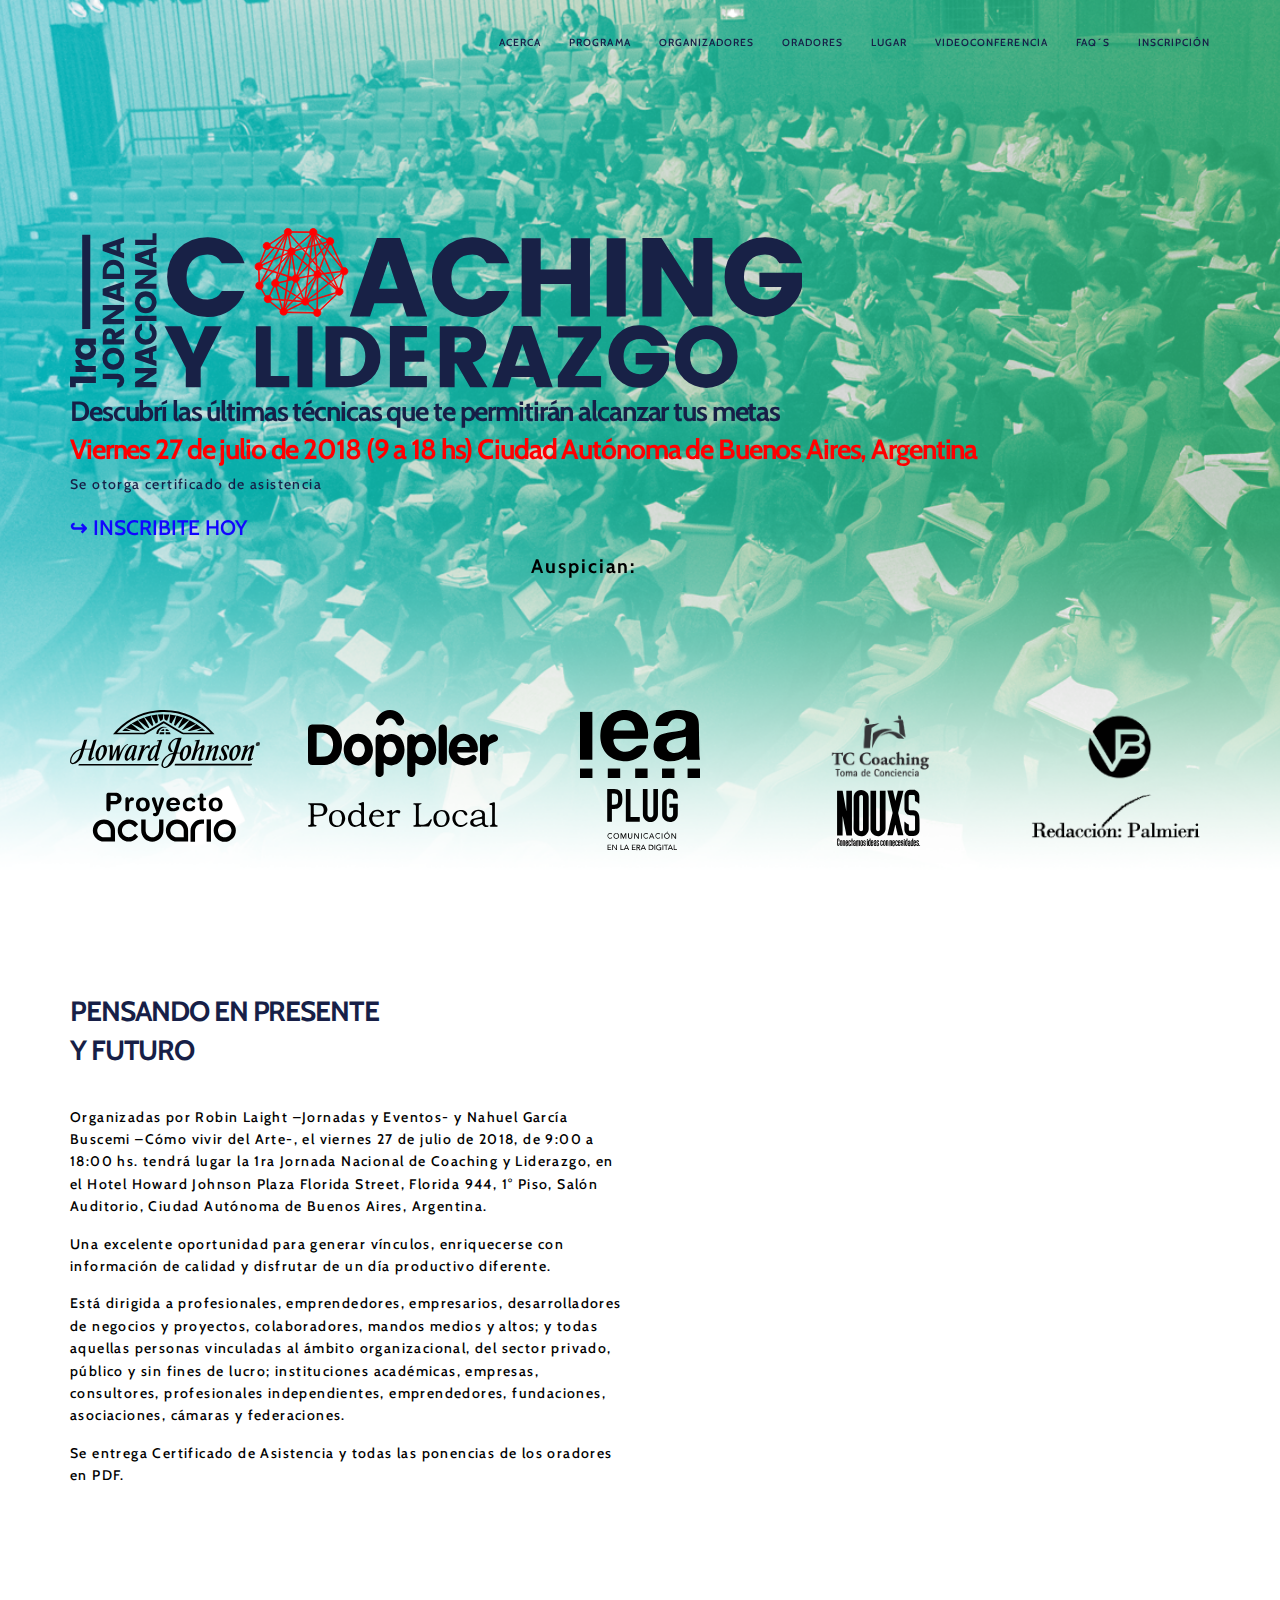
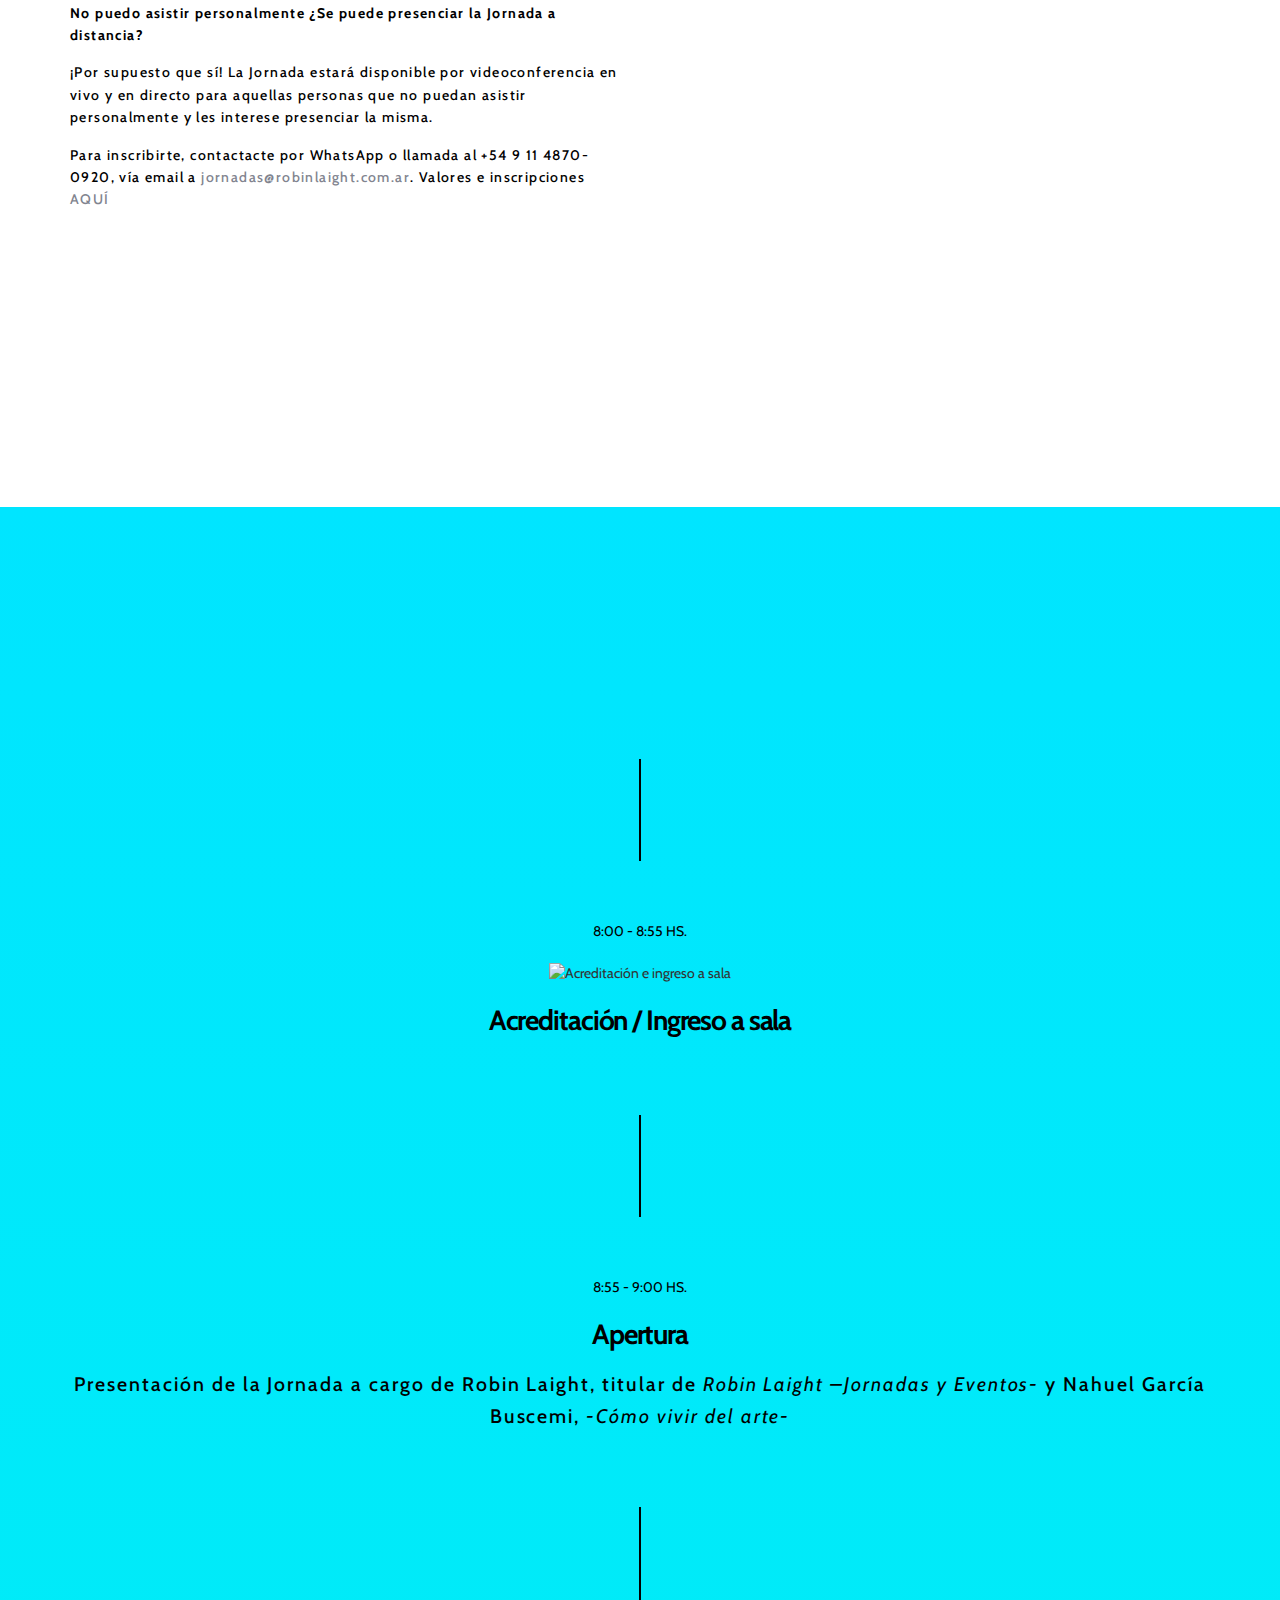
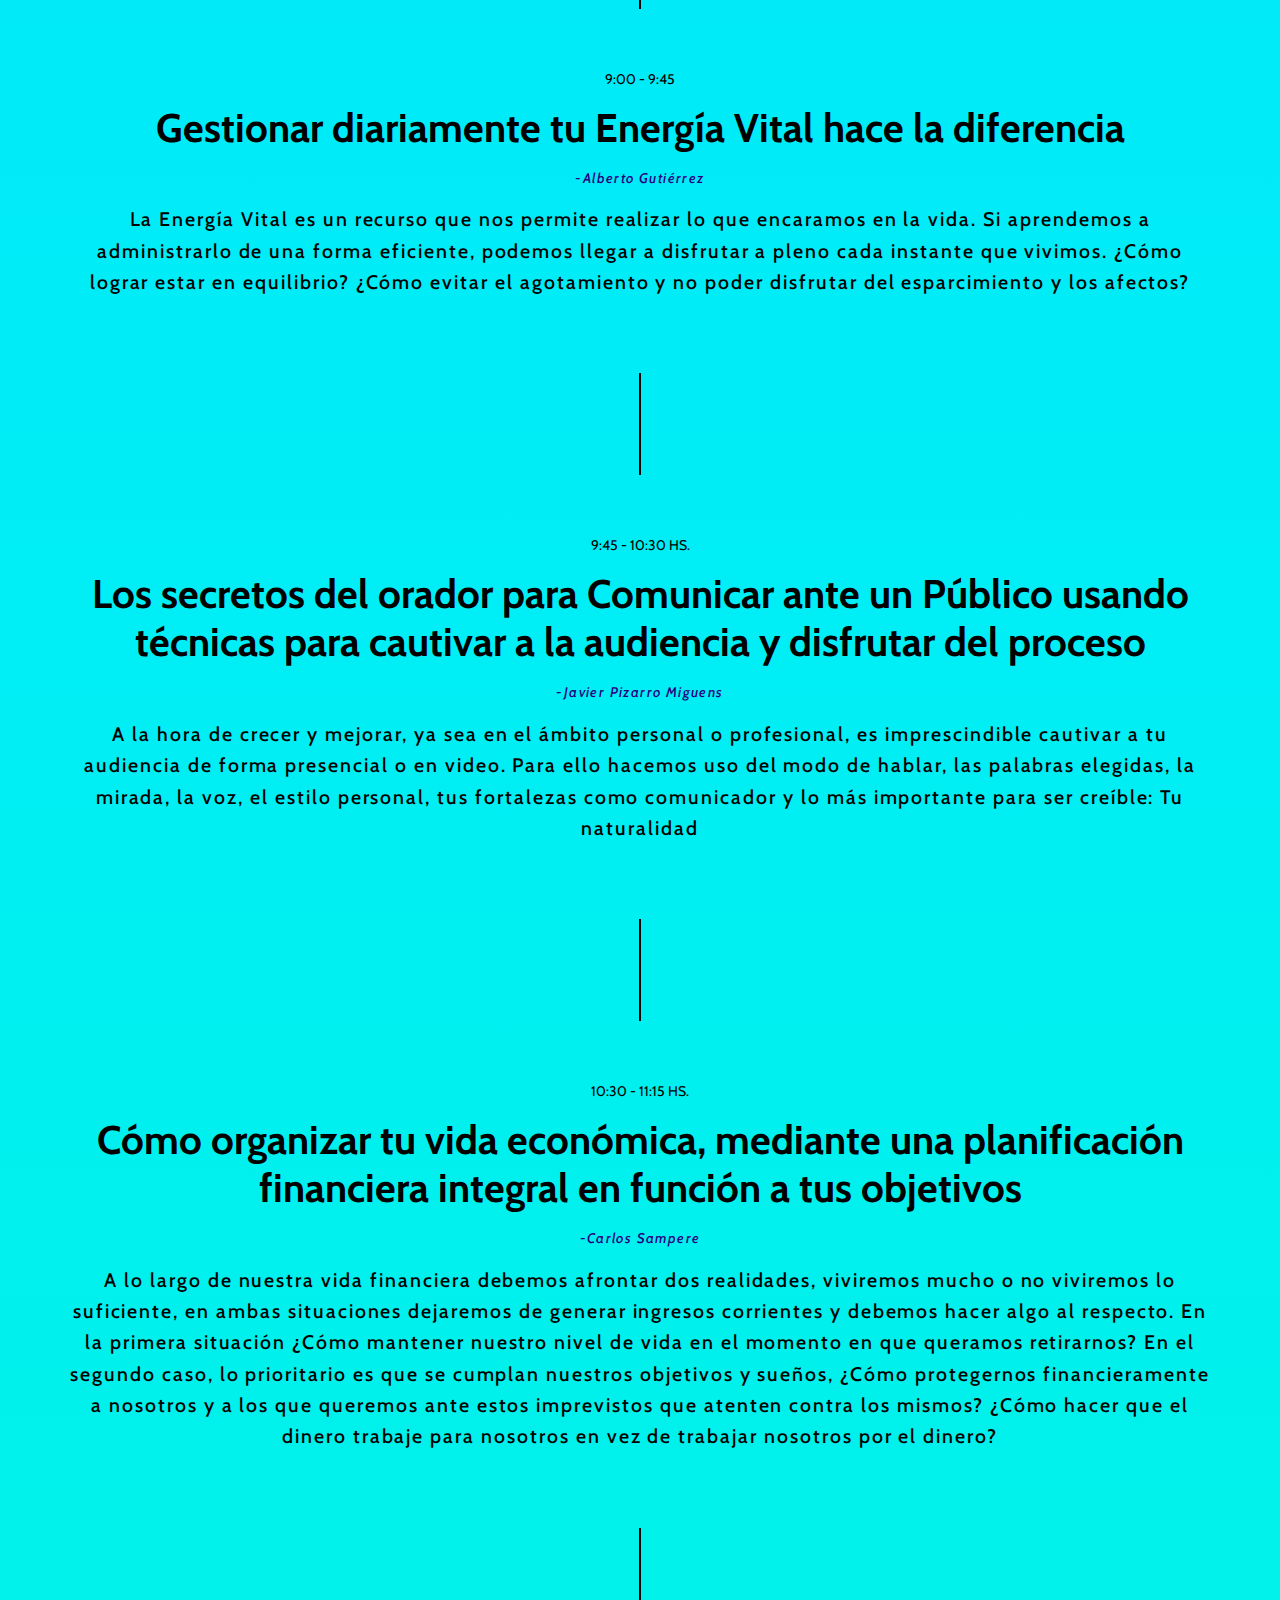
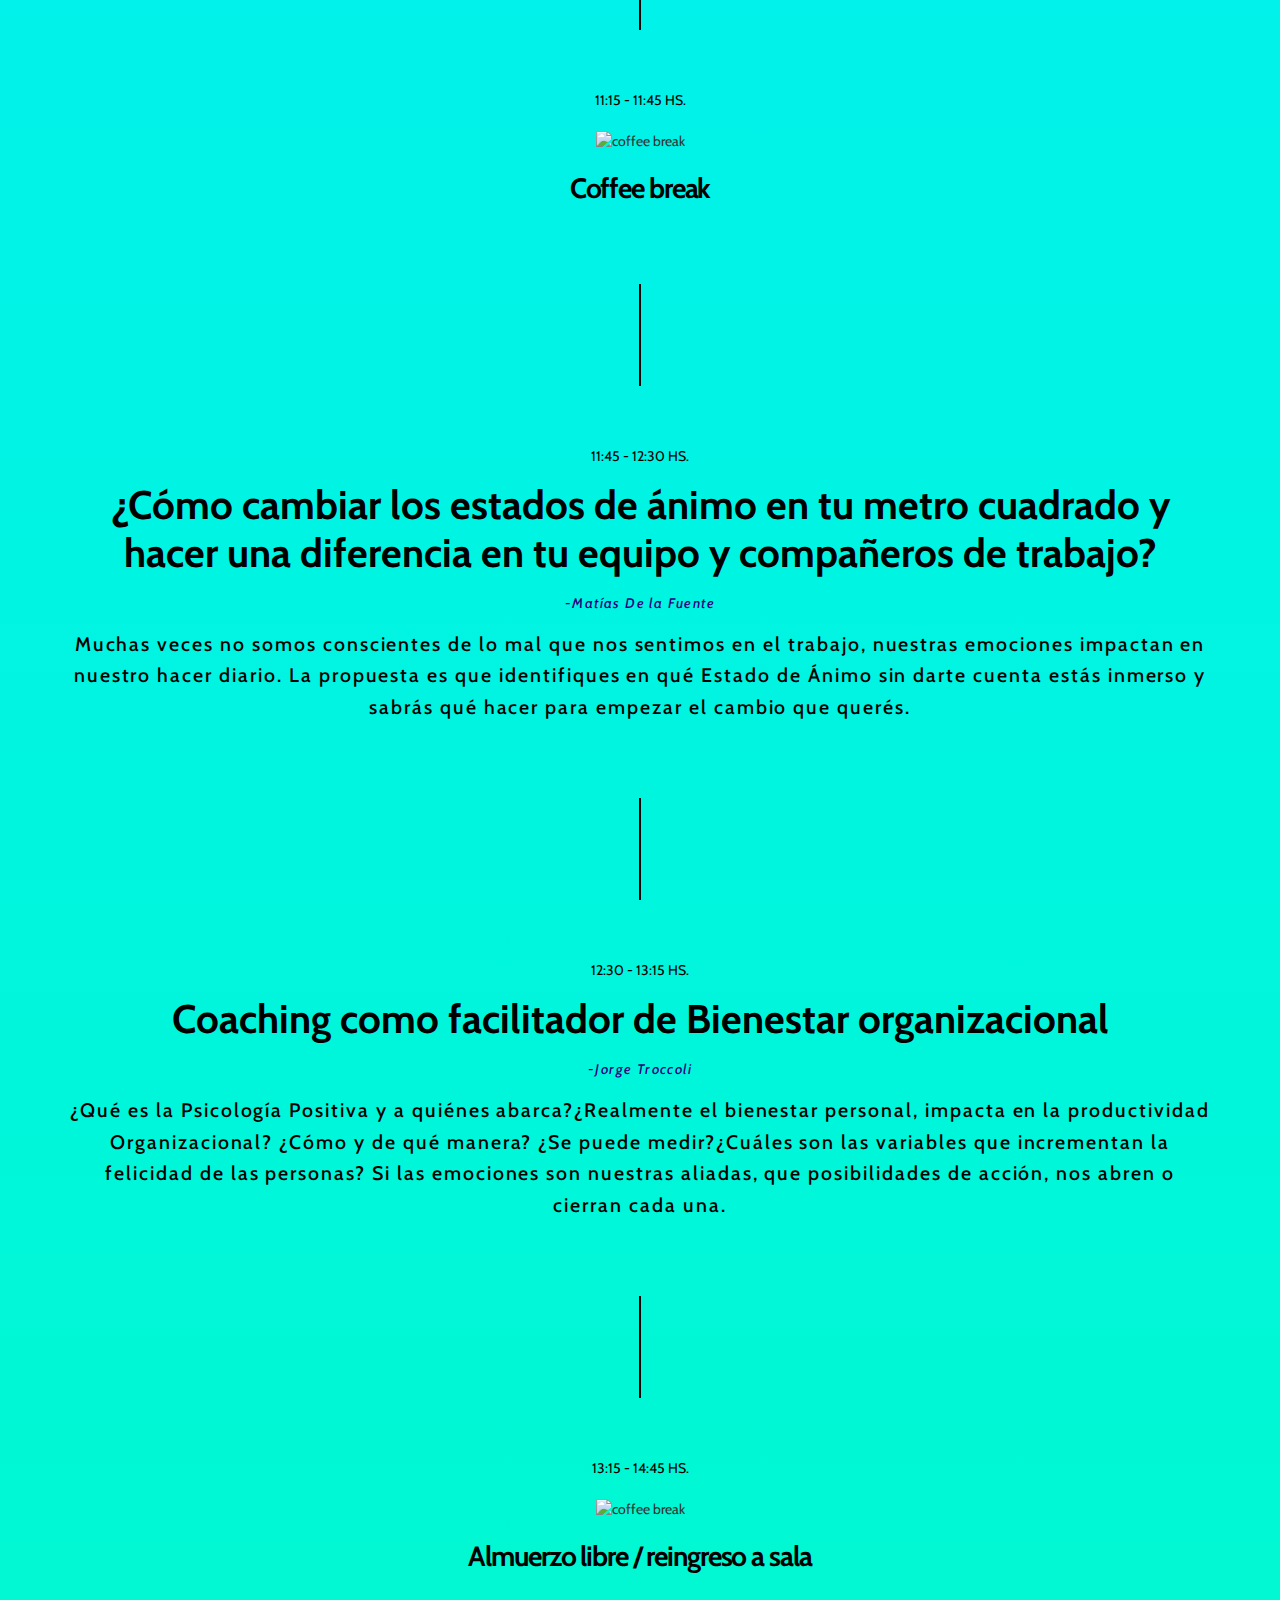
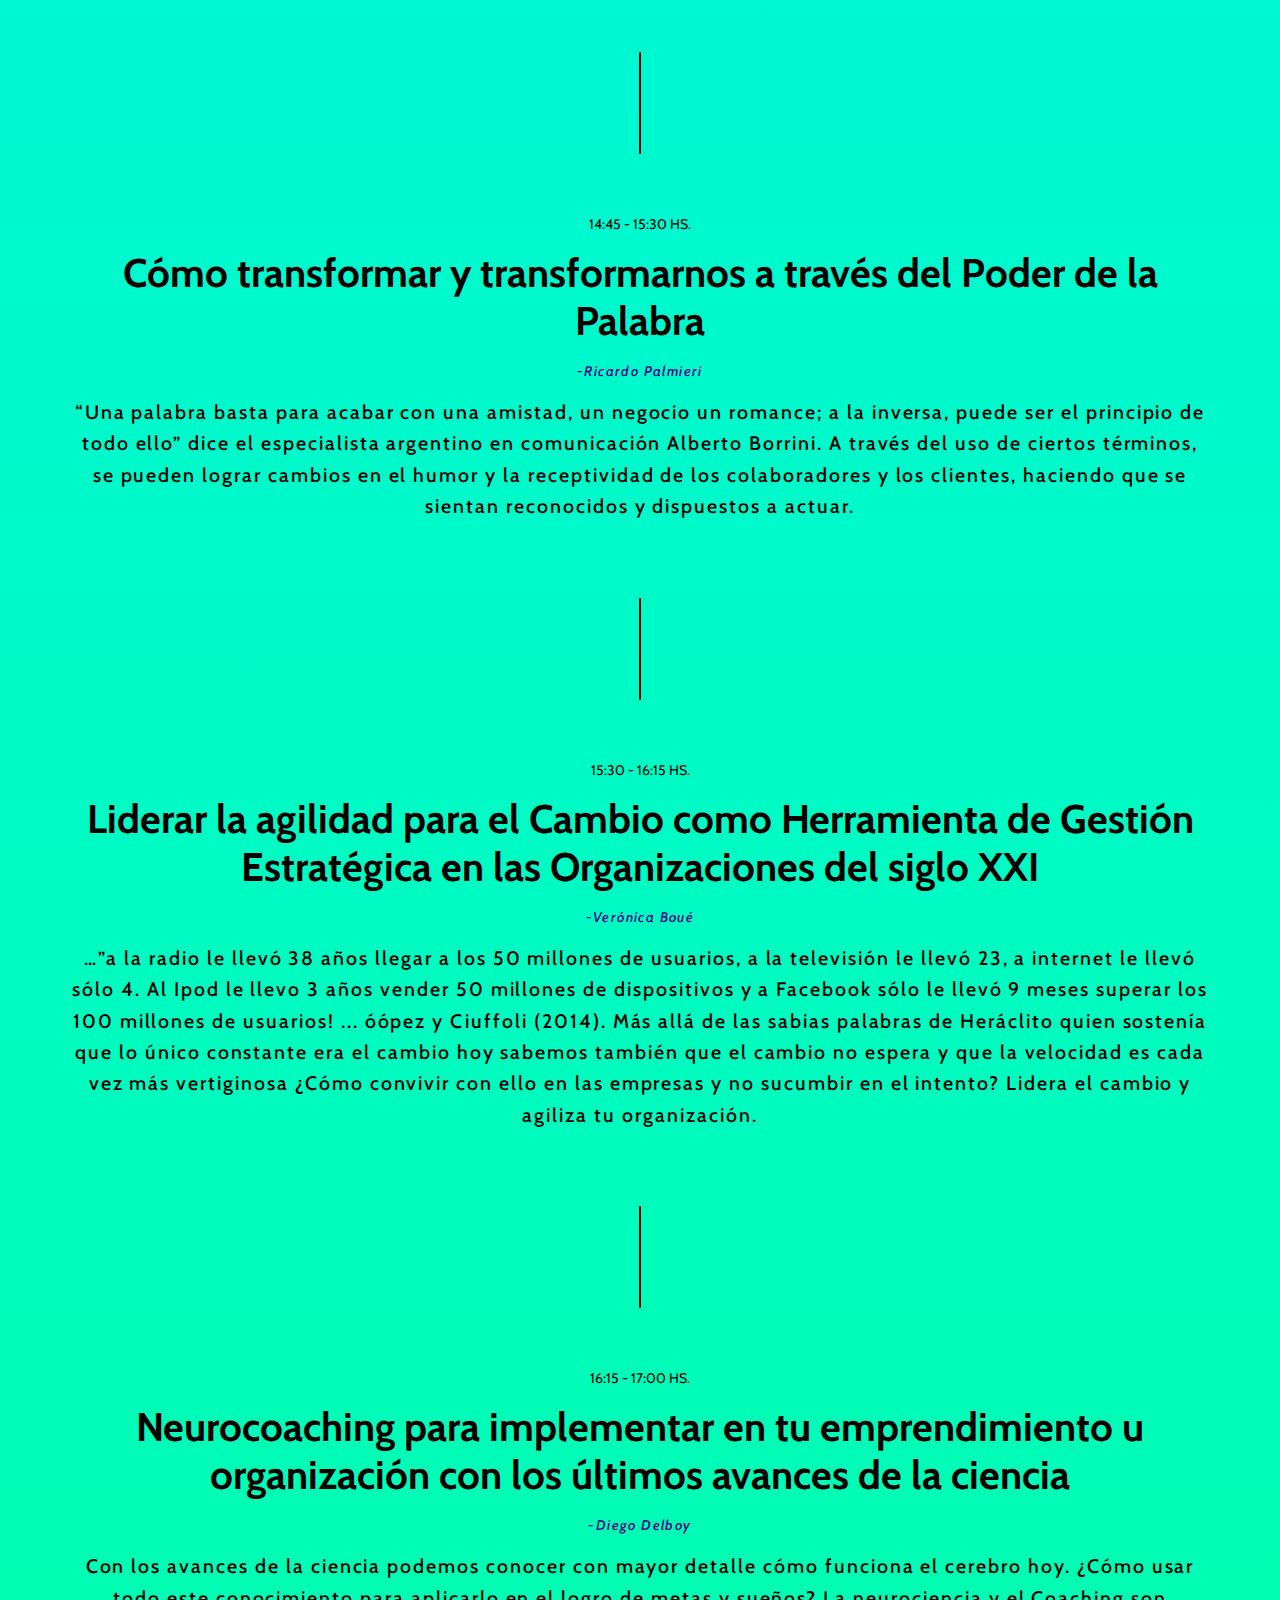
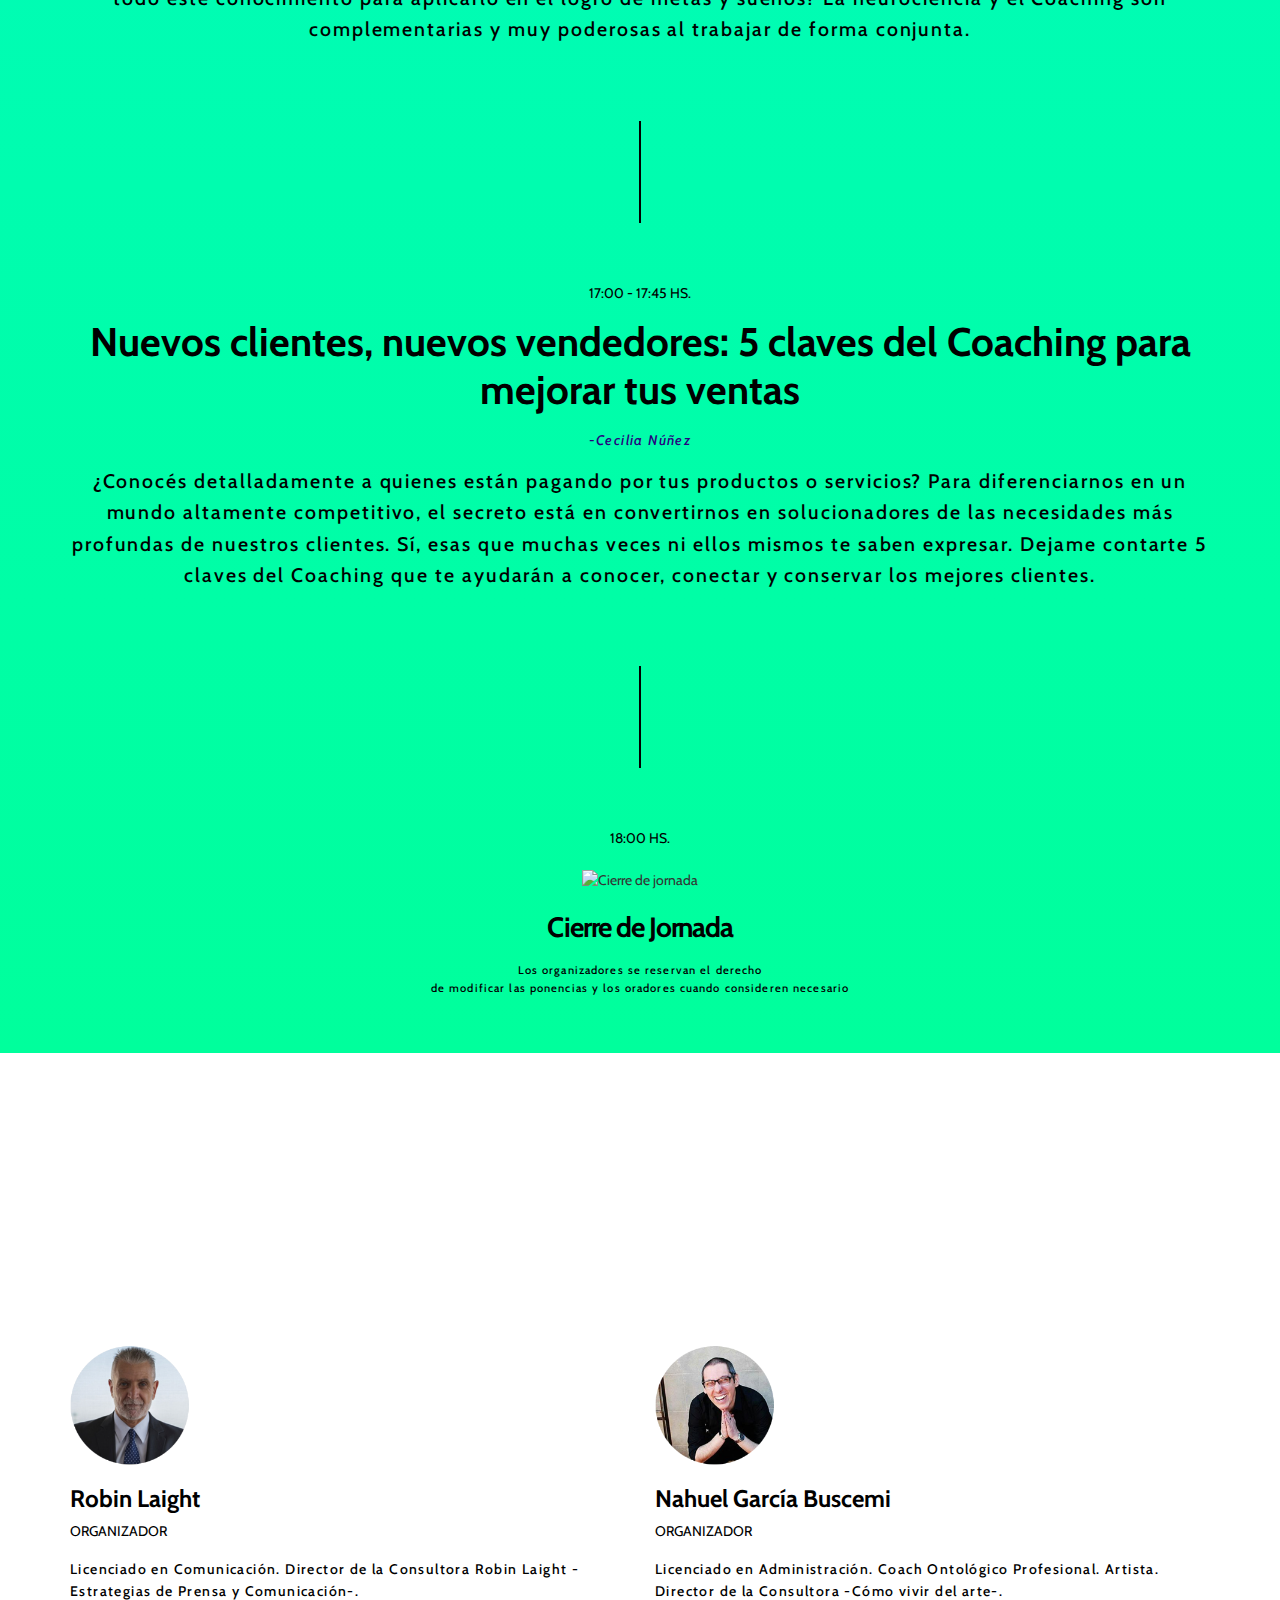
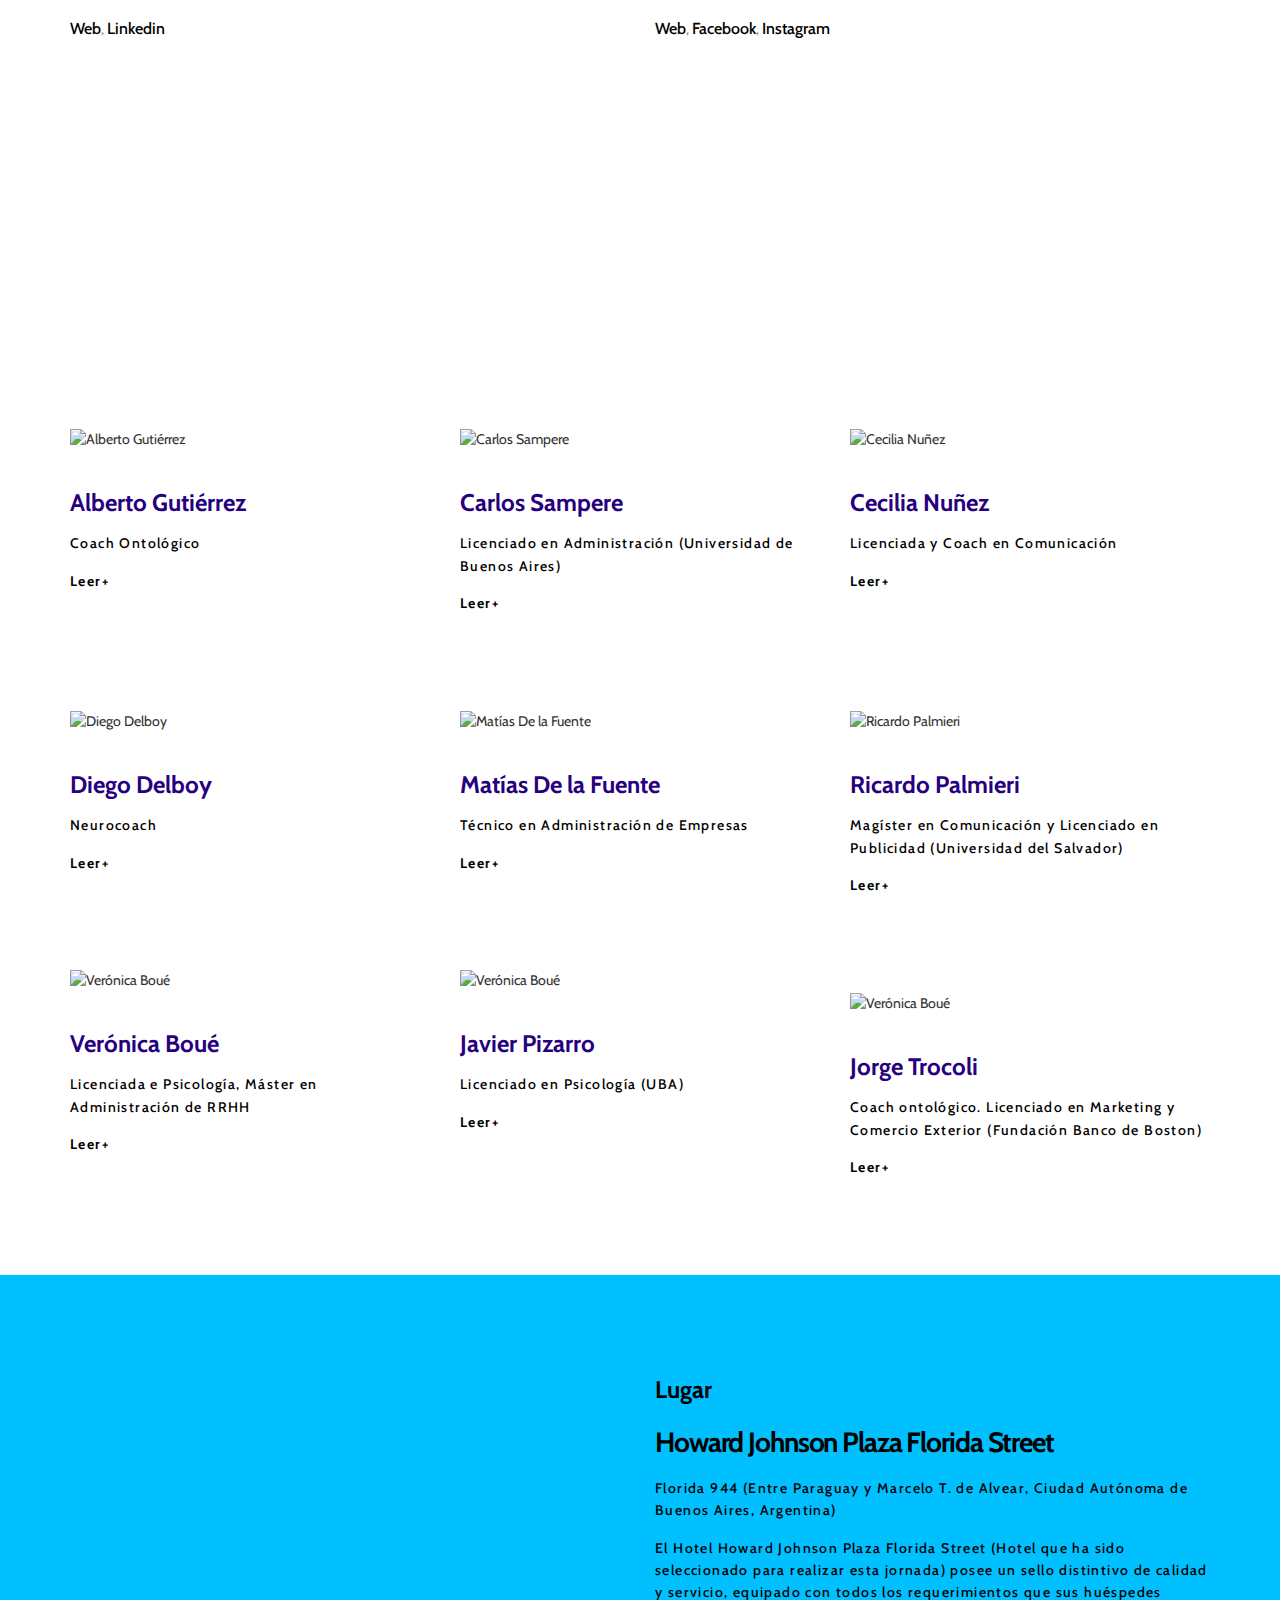
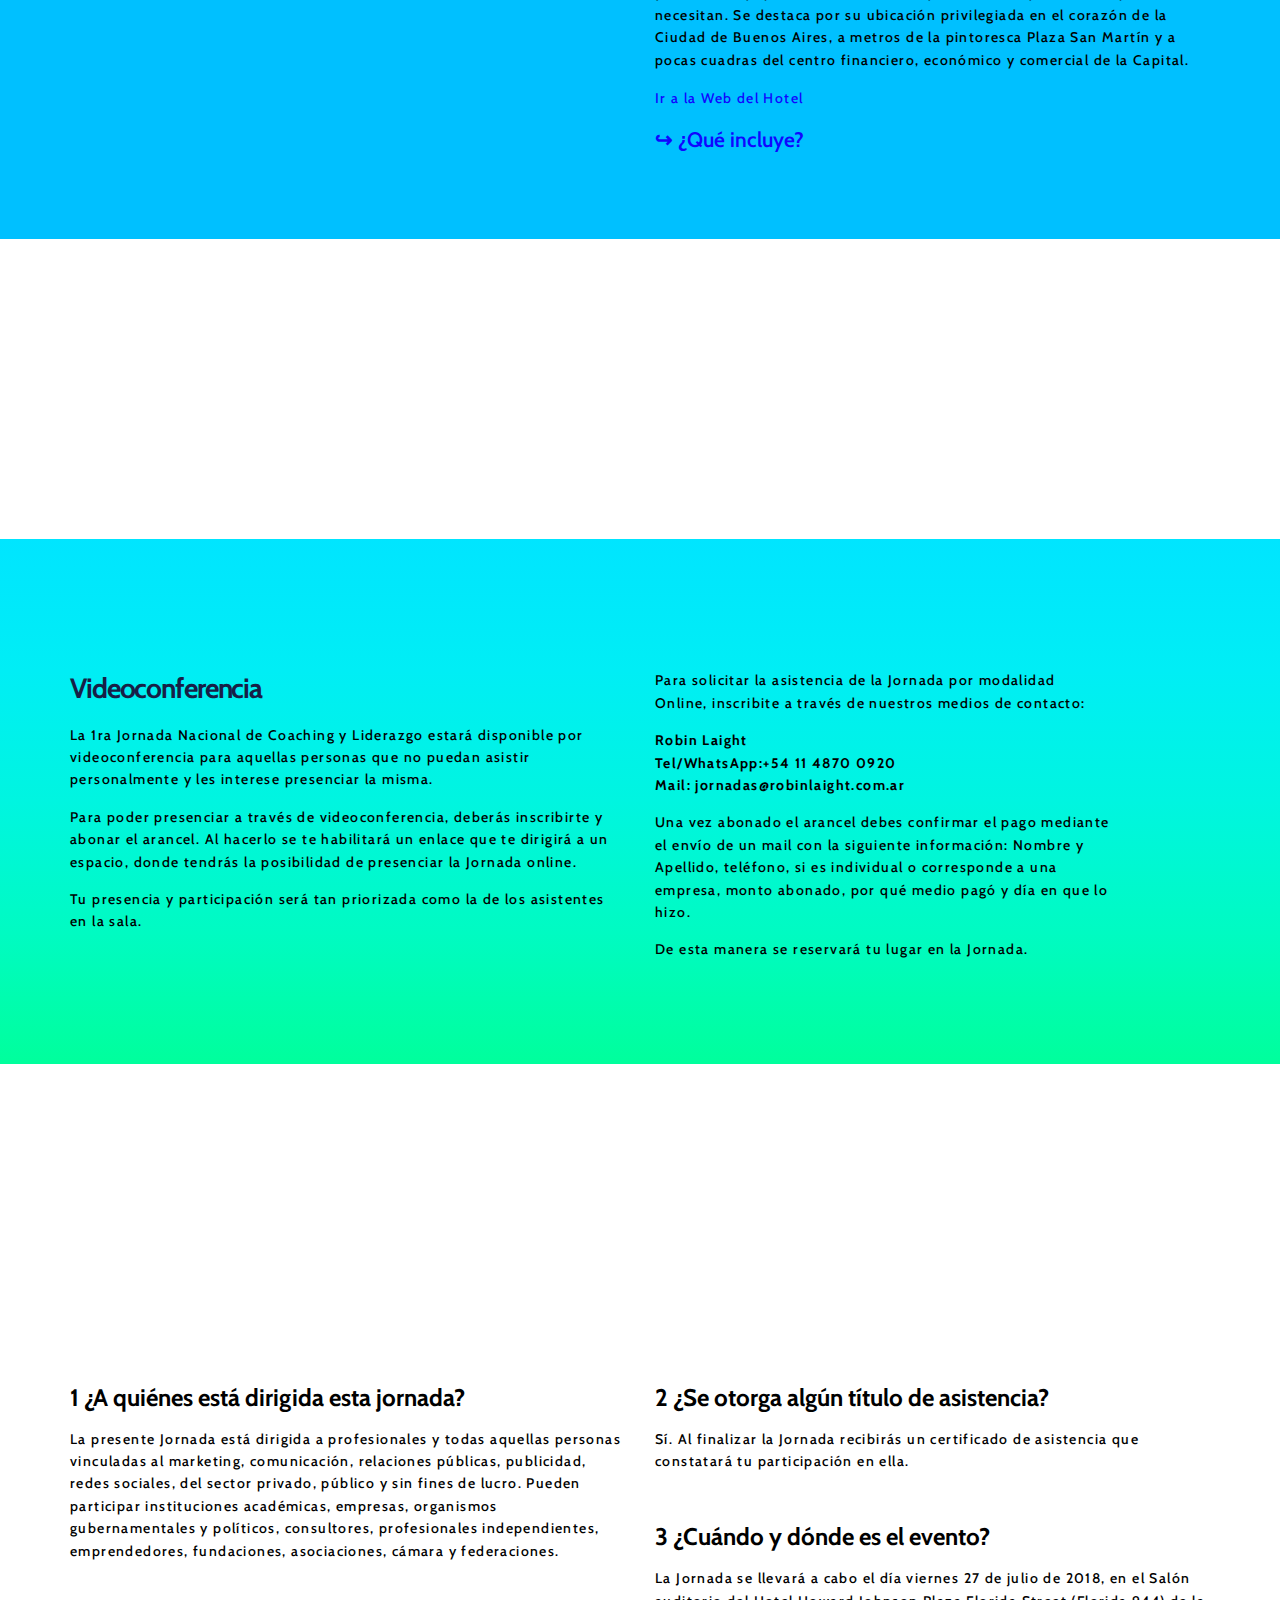
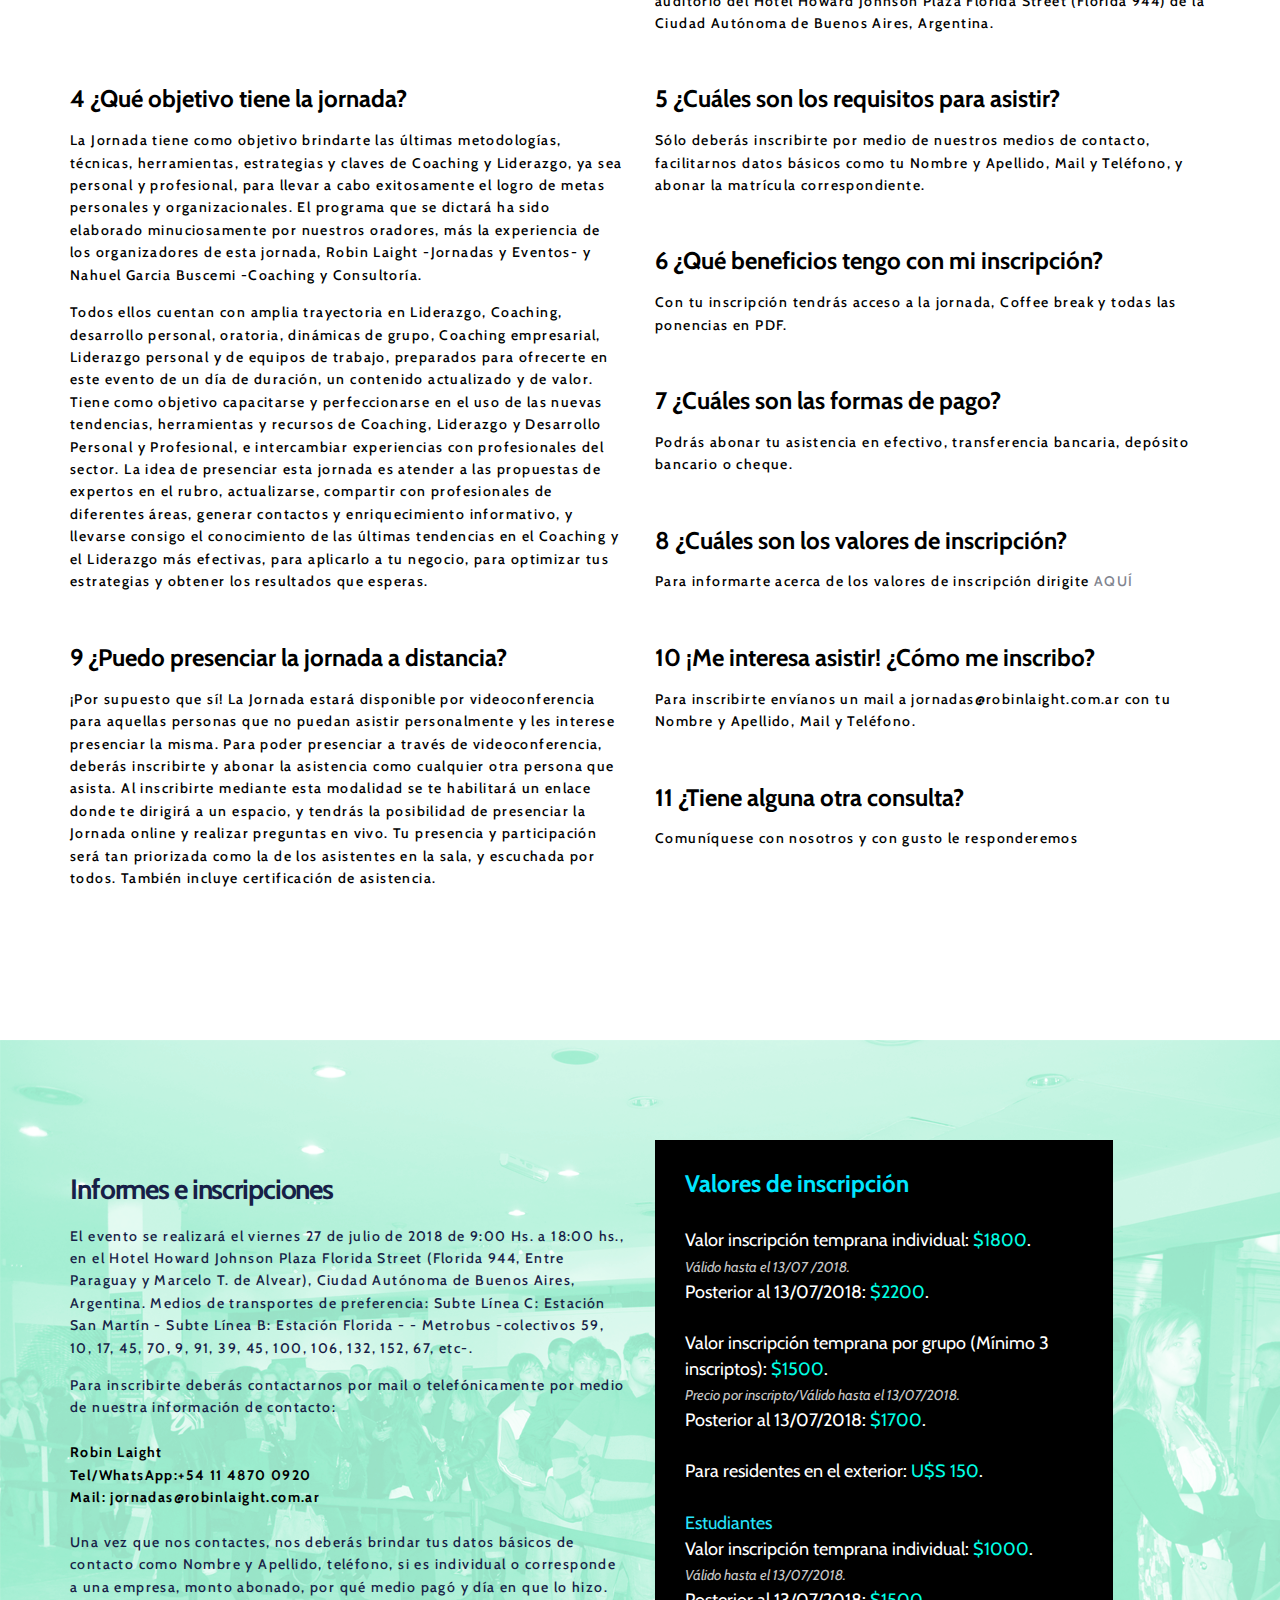
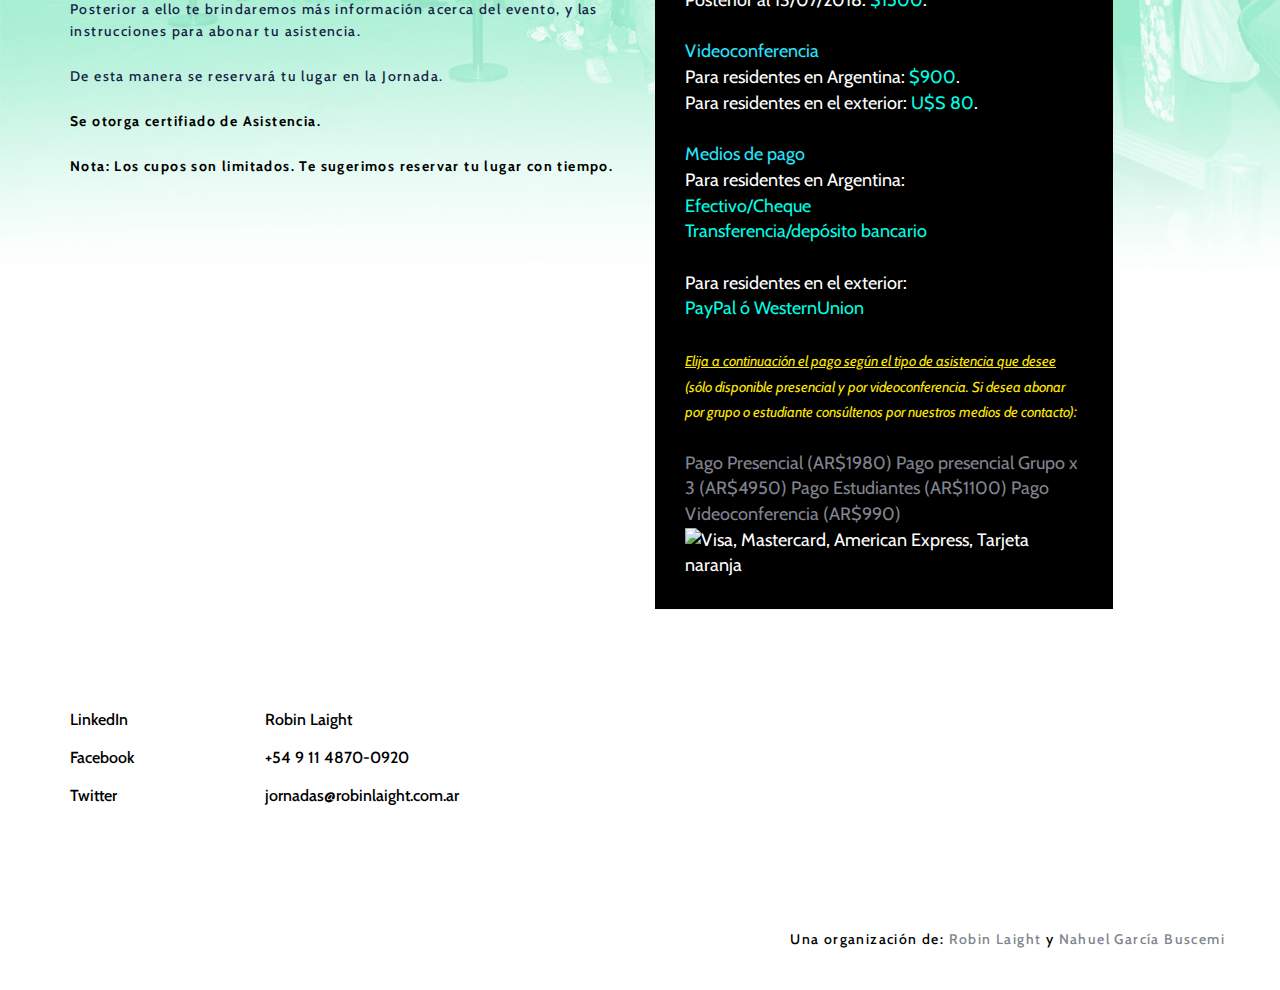
==== commit d0985100: "se cambian las fechas" ====
--- a/index.html
+++ b/index.html
@@ -1059,20 +1059,20 @@
                                         <div id="collapseOne" class="panel-collapse collapse in" role="tabpanel" aria-labelledby="headingOne">
                                             <div class="panel-body">
 												Valor inscripci&oacute;n temprana individual: <span style="color: #00ffe4;font-size: 18px;">$1800</span>.<br>
-												<span style="color: #c7c7c7; font-size: 0.8em; font-style: italic;">V&aacute;lido hasta el 06/07 /2018.</span><br>
-												Posterior al 06/07/2018: <span style="color: #00ffe4;font-size: 18px;">$2200</span>.<br><br>
+												<span style="color: #c7c7c7; font-size: 0.8em; font-style: italic;">V&aacute;lido hasta el 13/07 /2018.</span><br>
+												Posterior al 13/07/2018: <span style="color: #00ffe4;font-size: 18px;">$2200</span>.<br><br>
 
 												Valor inscripci&oacute;n temprana por grupo (M&iacute;nimo 3 inscriptos): <span style="color: #00ffe4;font-size: 18px;">$1500</span>.<br>
-												<span style="color: #c7c7c7; font-size: 0.8em; font-style: italic;">Precio por inscripto/V&aacute;lido hasta el 06/07/2018.</span><br>
-												Posterior al 06/07/2018: <span style="color: #00ffe4;font-size: 18px;">$1700</span>.<br><br>
+												<span style="color: #c7c7c7; font-size: 0.8em; font-style: italic;">Precio por inscripto/V&aacute;lido hasta el 13/07/2018.</span><br>
+												Posterior al 13/07/2018: <span style="color: #00ffe4;font-size: 18px;">$1700</span>.<br><br>
 												
 												Para residentes en el exterior: <span style="color: #00ffe4;font-size: 18px;">U$S 150</span>.<br><br>
 												
 												<span class="txt-orange" style="color: #28e5fd;font-size: 18px;">Estudiantes</span><br>
 
 												Valor inscripci&oacute;n temprana individual: <span style="color: #00ffe4;font-size: 18px;">$1000</span>.<br>
-												<span style="color: #c7c7c7; font-size: 0.8em; font-style: italic;">V&aacute;lido hasta el 06/07/2018.</span><br>
-												Posterior al 06/07/2018: <span style="color: #00ffe4;font-size: 18px;">$1500</span>.<br><br>
+												<span style="color: #c7c7c7; font-size: 0.8em; font-style: italic;">V&aacute;lido hasta el 13/07/2018.</span><br>
+												Posterior al 13/07/2018: <span style="color: #00ffe4;font-size: 18px;">$1500</span>.<br><br>
 												
 												<span class="txt-orange" style="color: #28e5fd;font-size: 18px;">Videoconferencia</span><br>
 												Para residentes en Argentina: <span style="color: #00ffe4;font-size: 18px;">$900</span>.<br>
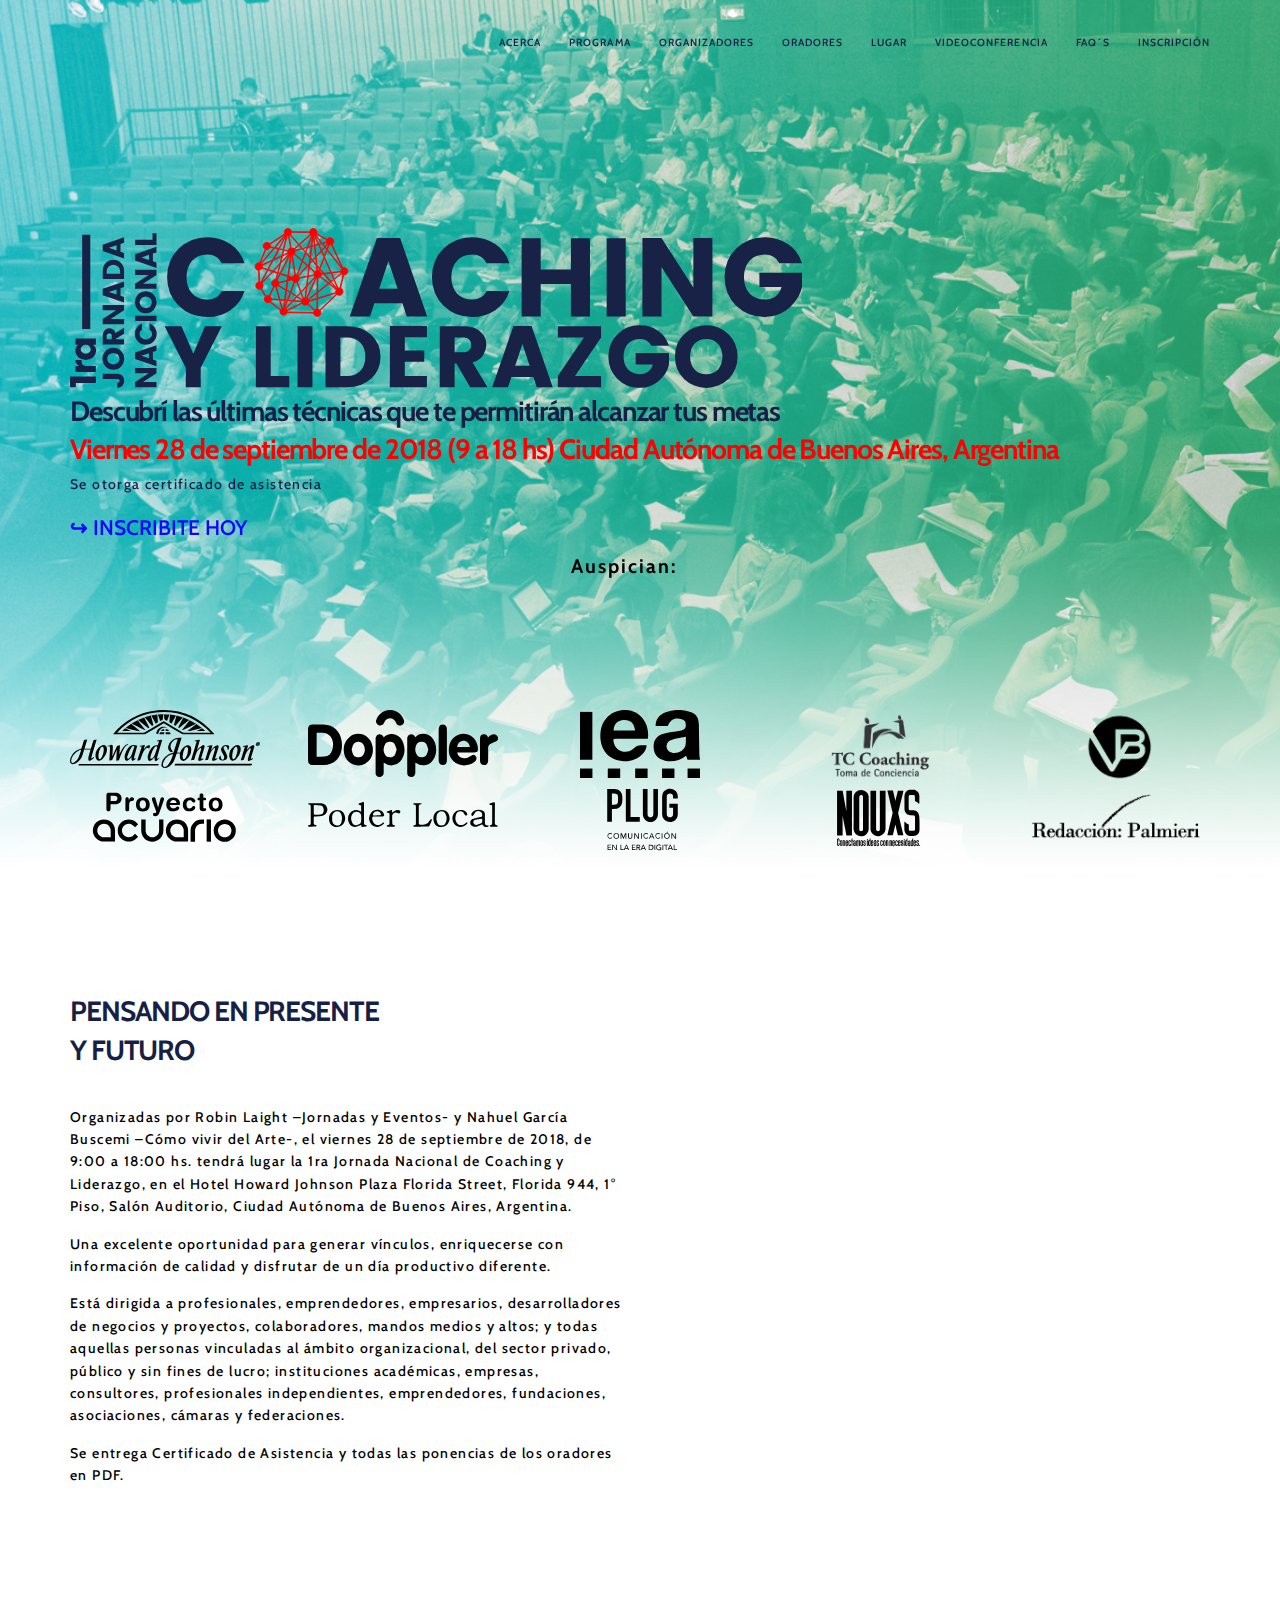
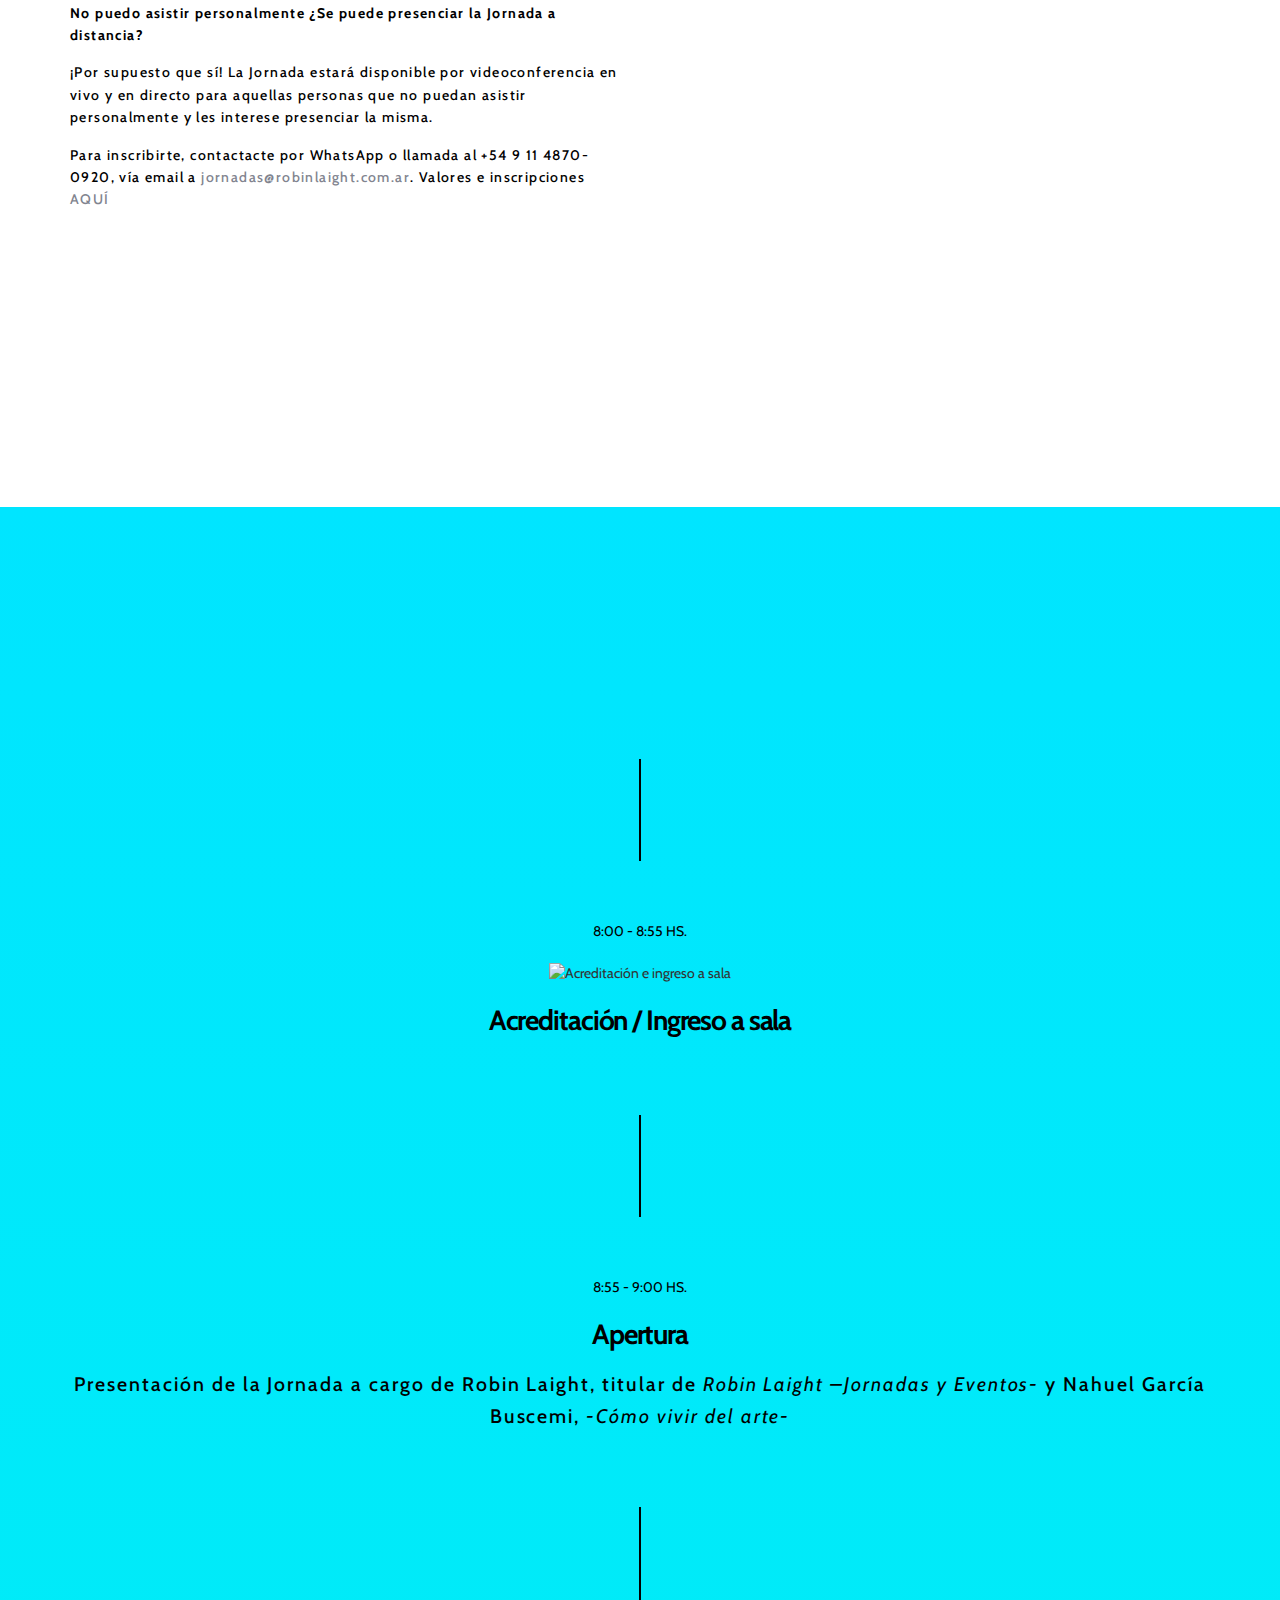
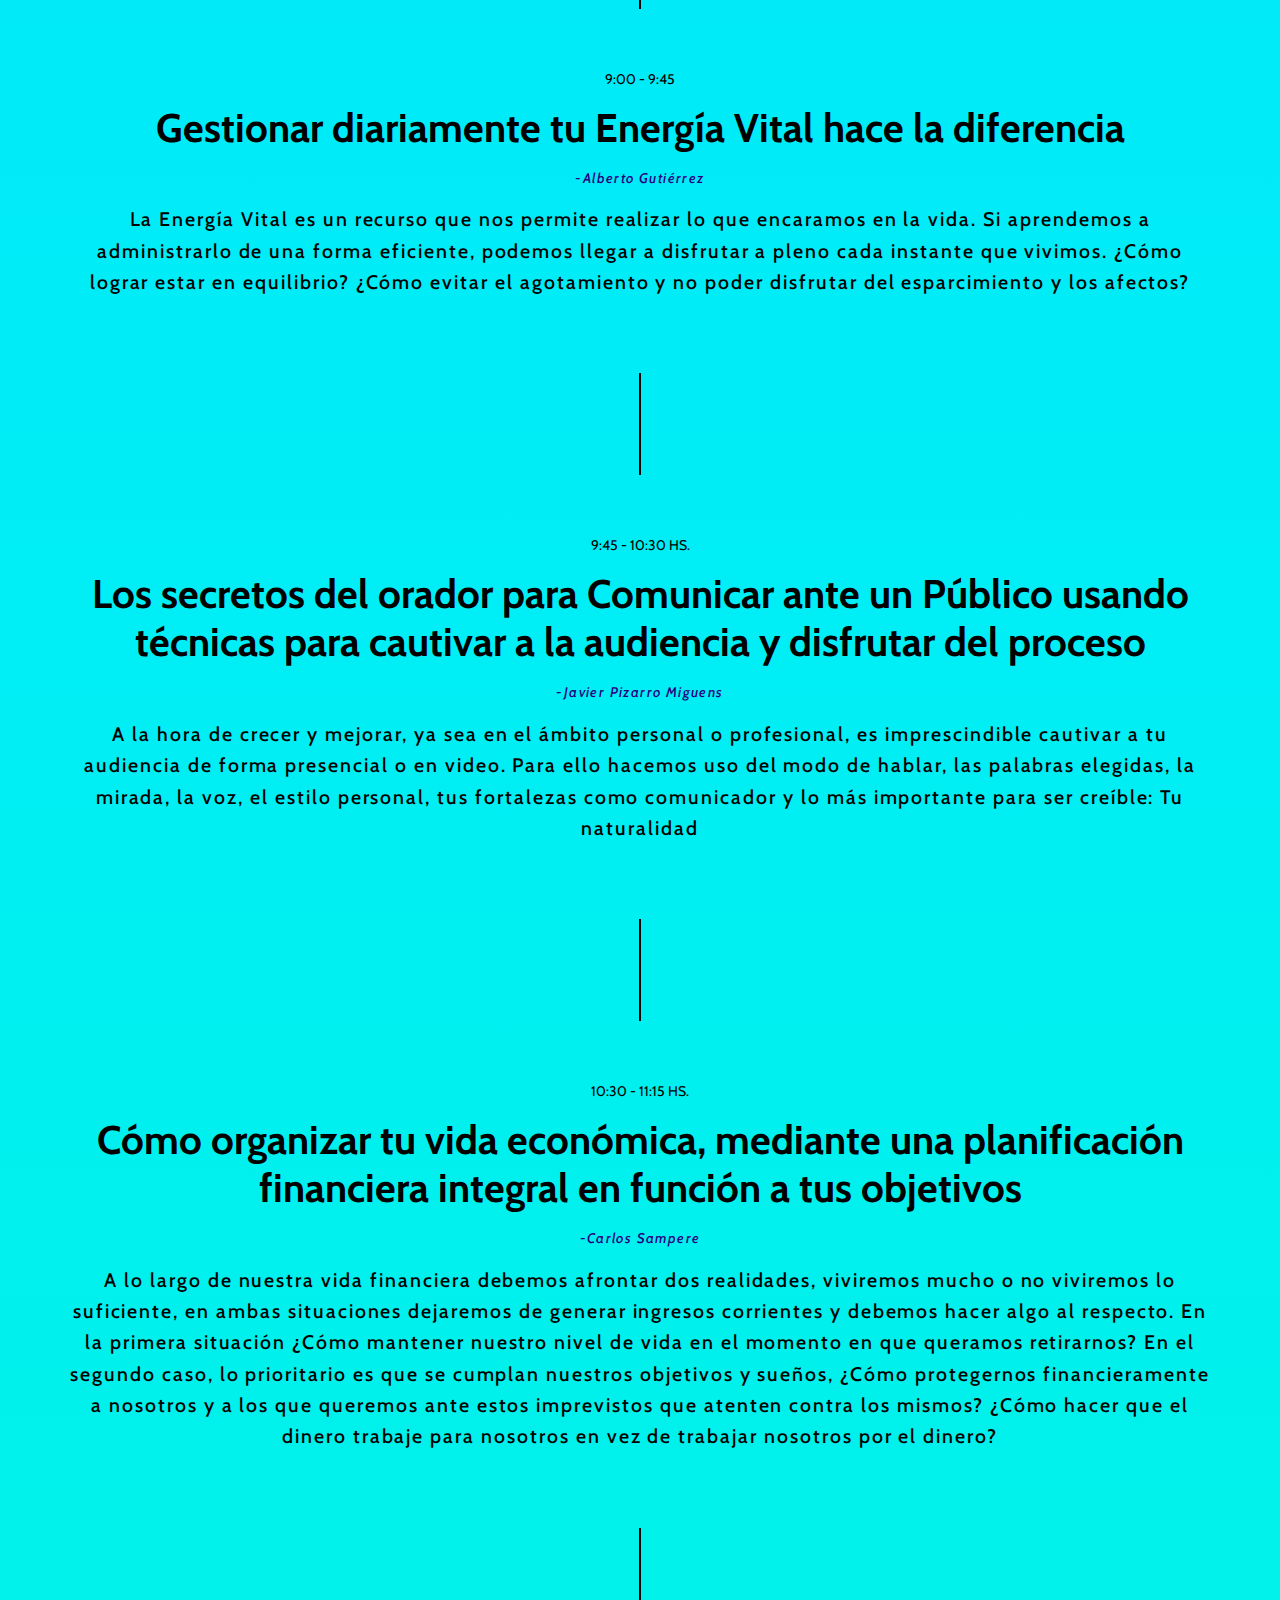
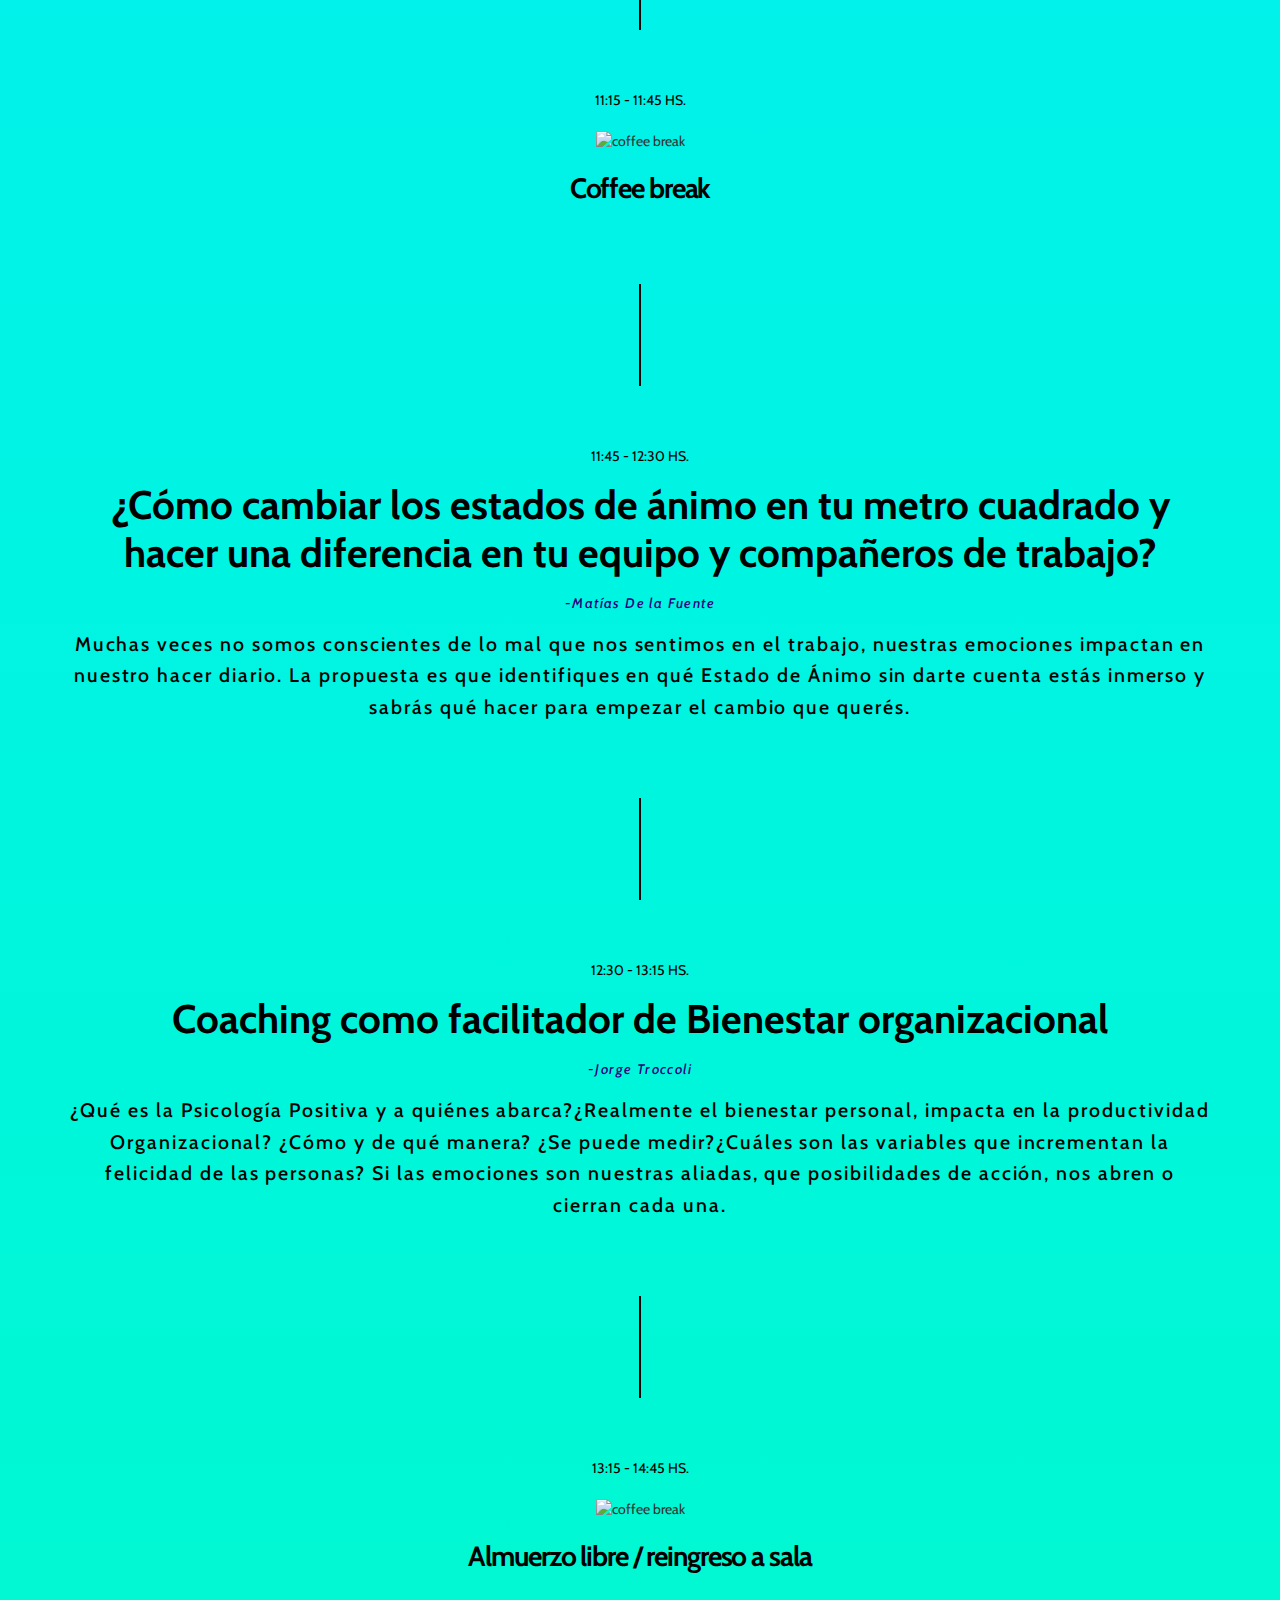
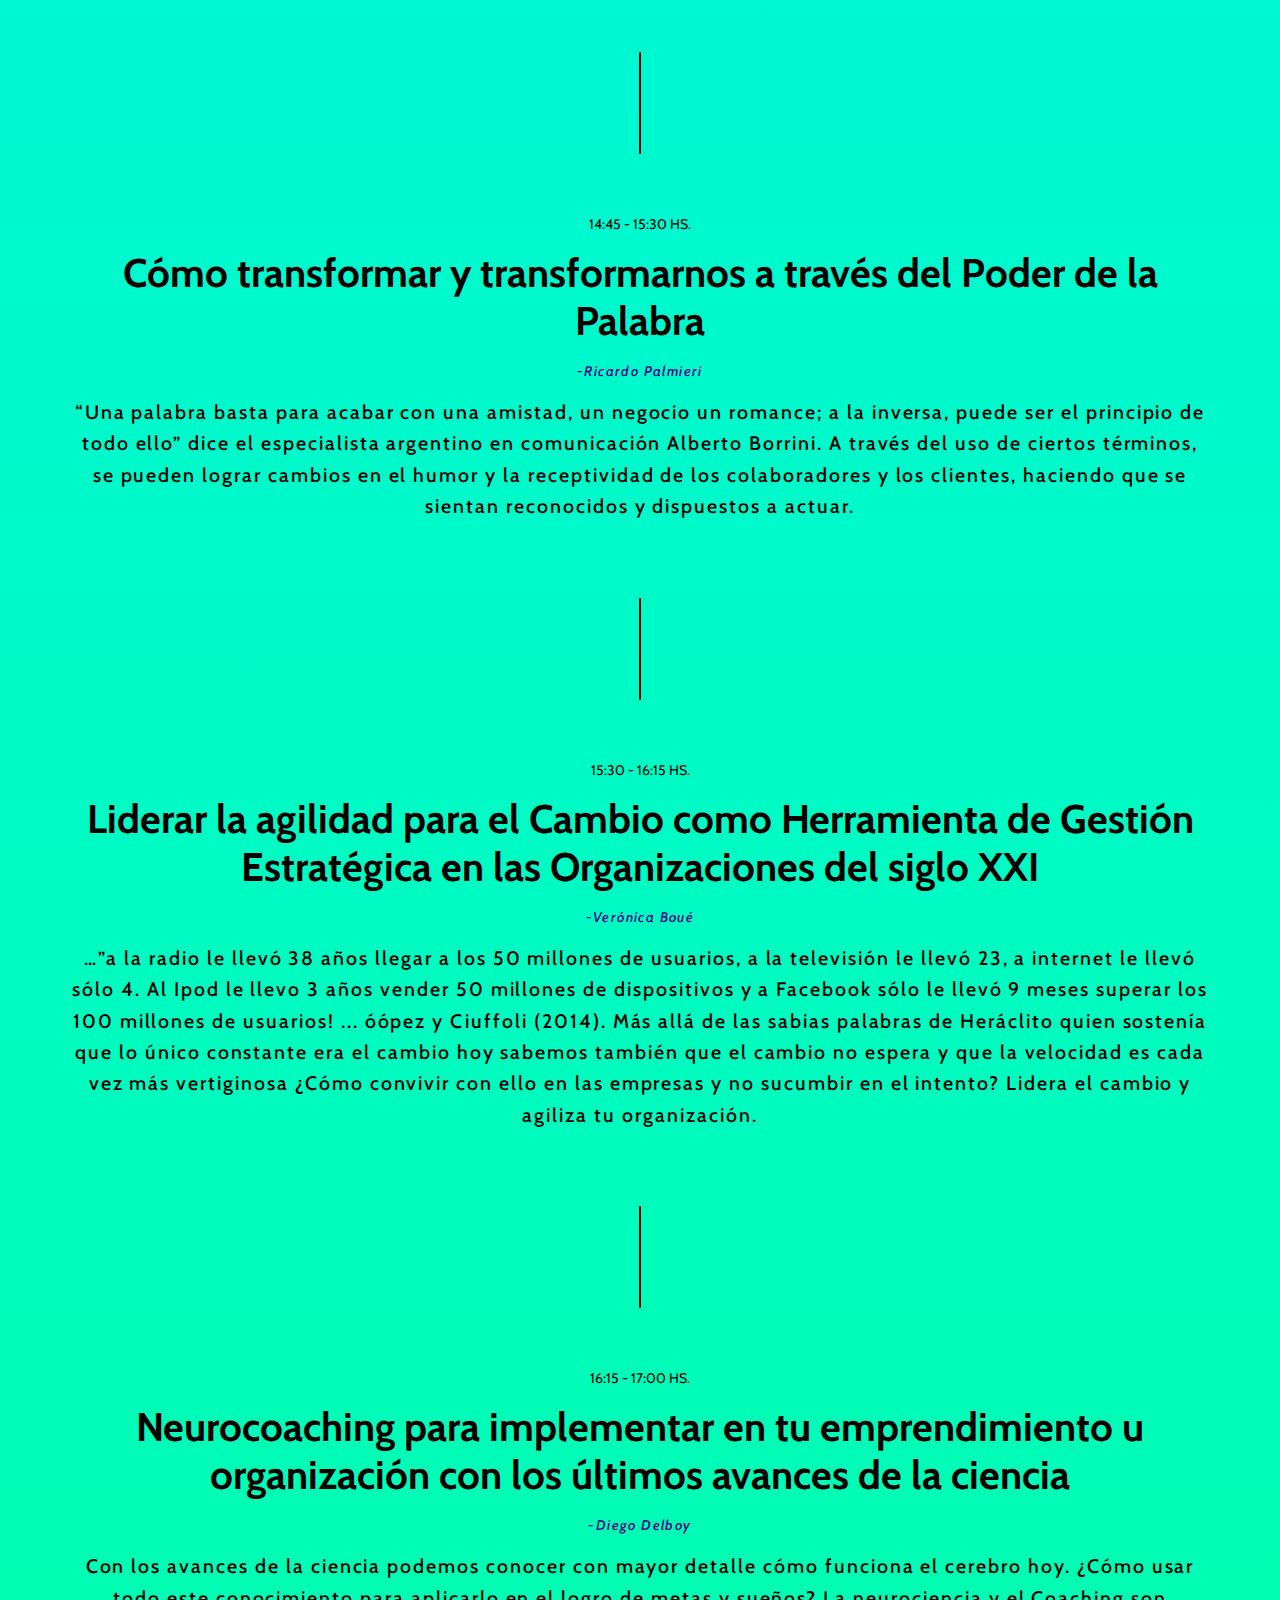
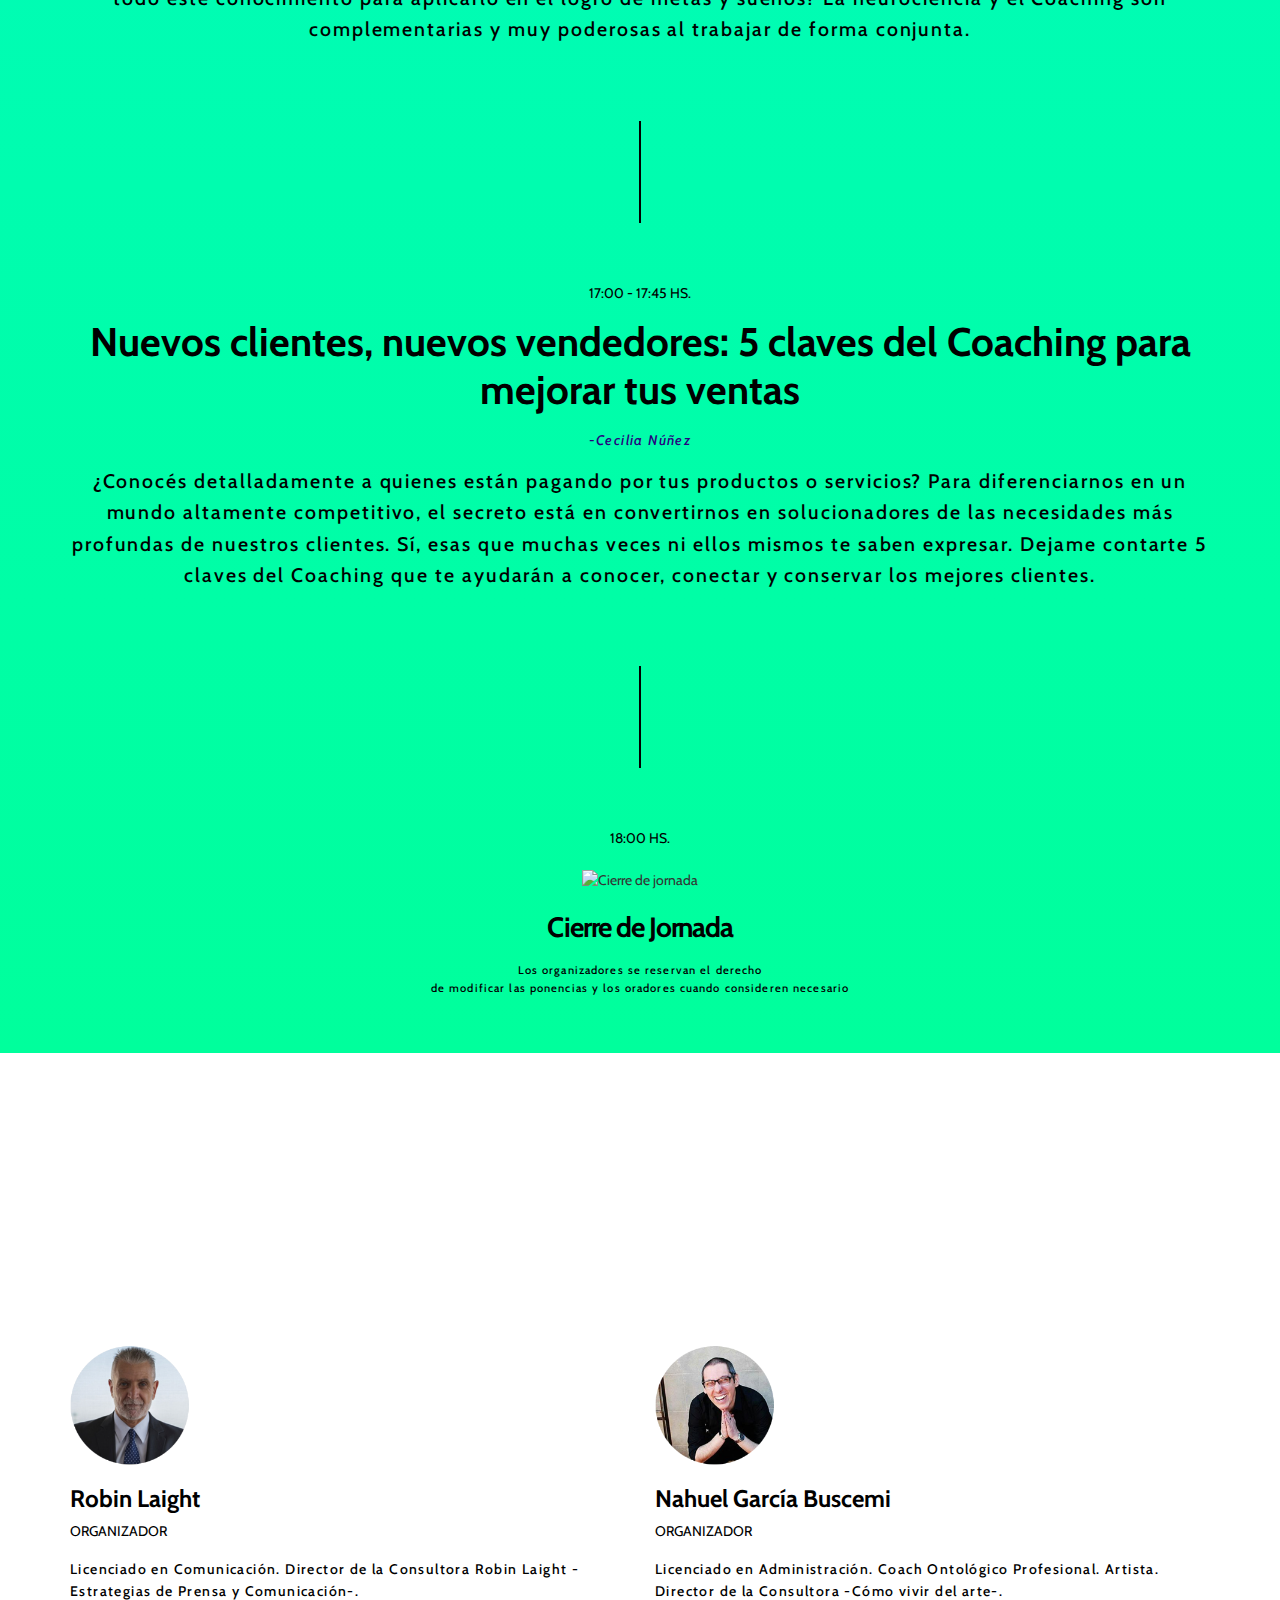
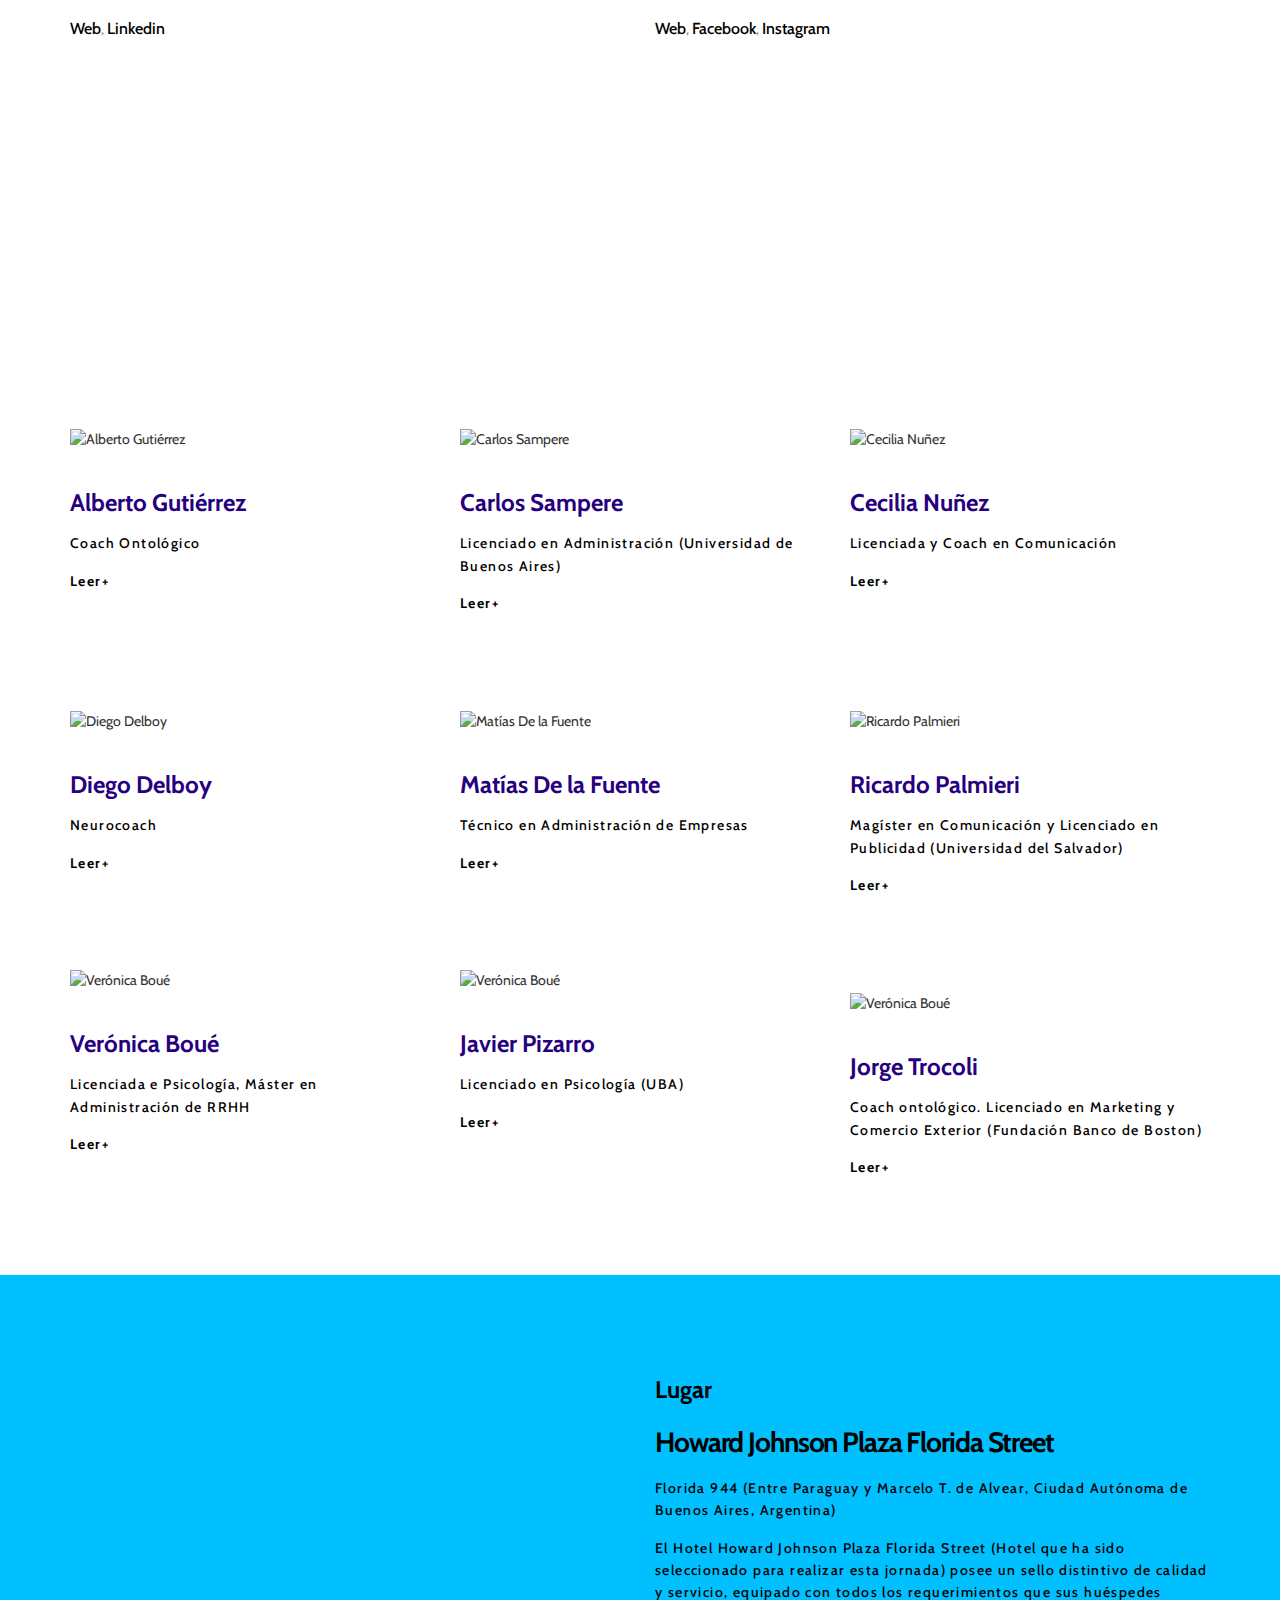
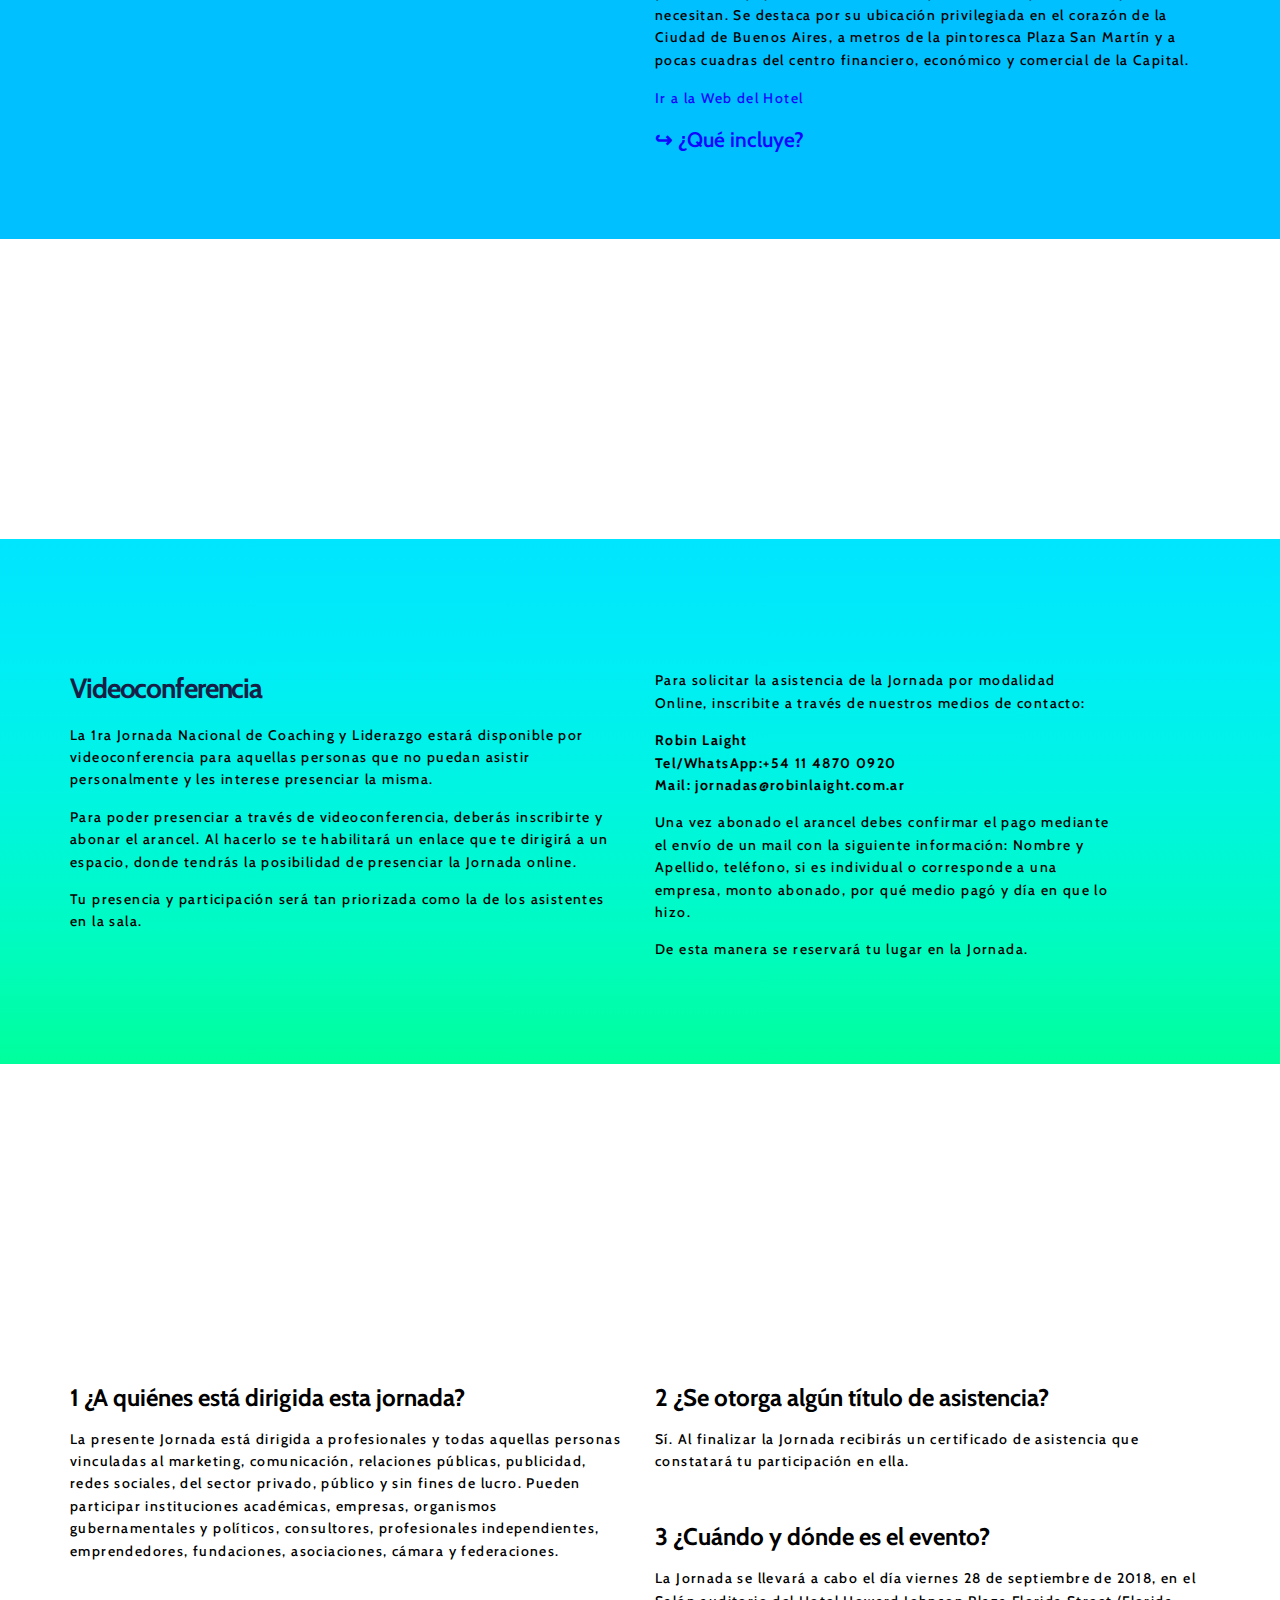
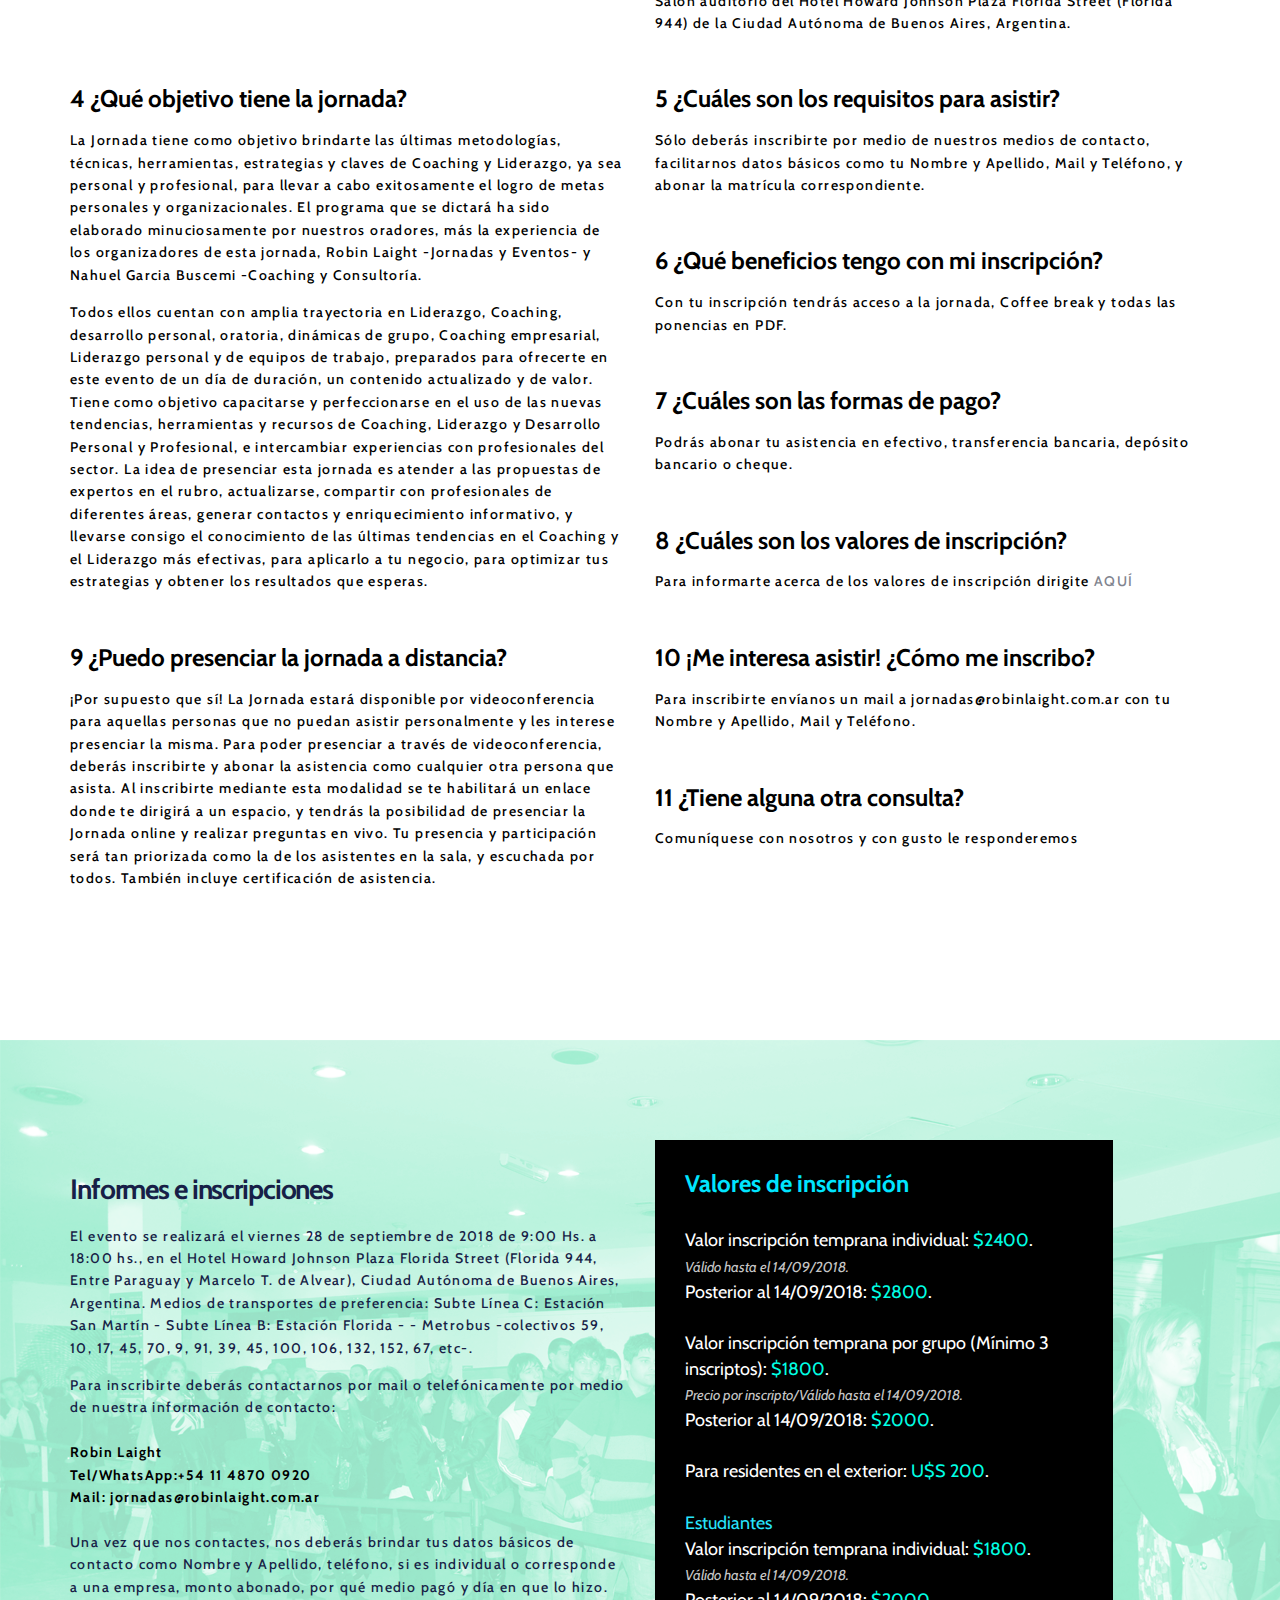
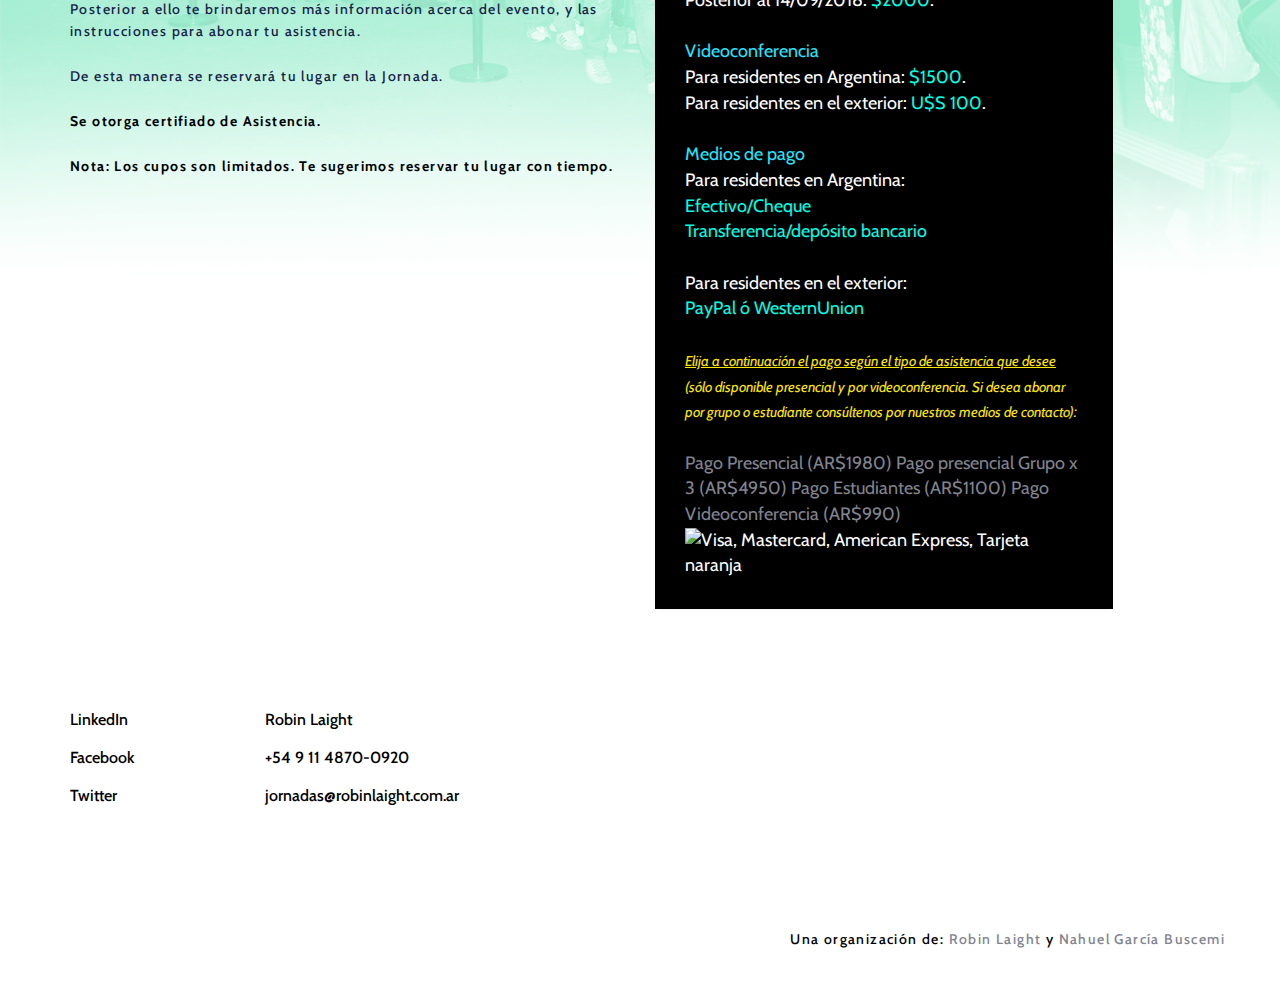
==== commit b2cc4a7f: "se modifican fechas y precios" ====
--- a/index.html
+++ b/index.html
@@ -89,7 +89,7 @@
 								<img src="img/title.svg" alt="1ra Jornada Nacional de Coaching y Liderazgo">
                             </div>
 							<h2 class="txt-blue wow fadeInRight big-txt centered">Descubr&iacute; las &uacute;ltimas t&eacute;cnicas que te permitir&aacute;n alcanzar tus metas</h2>
-							<h2 class="txt-red wow fadeInUp centered" style="margin-top: -2px; margin-bottom: 4px;">Viernes 27 de julio de 2018 (9 a 18 hs) Ciudad Aut&oacute;noma de Buenos Aires, Argentina</h2>
+							<h2 class="txt-red wow fadeInUp centered" style="margin-top: -2px; margin-bottom: 4px;">Viernes 28 de septiembre de 2018 (9 a 18 hs) Ciudad Aut&oacute;noma de Buenos Aires, Argentina</h2>
 							<p class="txt-blue">Se otorga certificado de asistencia</p><br>
                             <a href="#enroll" class="btn-theme btn-enroll btn-theme-sm btn-white-brd text-uppercase wow fadeInUp centered">&#8618; Inscribite hoy</a>
 							<p class="sponsor-title">Auspician:</p><br>
@@ -195,7 +195,7 @@
                     <div class="col-sm-6 txt-left front-index">
                         <h2 class="txt-blue">PENSANDO EN PRESENTE<br>Y FUTURO</h2>
 						<br>
-                        <p class="txt-black">Organizadas por Robin Laight –Jornadas y Eventos- y Nahuel Garc&iacute;a Buscemi –C&oacute;mo vivir del Arte-, el viernes 27 de julio de 2018, de 9:00 a 18:00 hs. tendr&aacute; lugar la 1ra Jornada Nacional de Coaching y Liderazgo, en el Hotel Howard Johnson Plaza Florida Street, Florida 944, 1° Piso, Sal&oacute;n Auditorio, Ciudad Aut&oacute;noma de Buenos Aires, Argentina.</p>
+                        <p class="txt-black">Organizadas por Robin Laight –Jornadas y Eventos- y Nahuel Garc&iacute;a Buscemi –C&oacute;mo vivir del Arte-, el viernes 28 de septiembre de 2018, de 9:00 a 18:00 hs. tendr&aacute; lugar la 1ra Jornada Nacional de Coaching y Liderazgo, en el Hotel Howard Johnson Plaza Florida Street, Florida 944, 1° Piso, Sal&oacute;n Auditorio, Ciudad Aut&oacute;noma de Buenos Aires, Argentina.</p>
 						<p class="txt-black">Una excelente oportunidad para generar v&iacute;nculos, enriquecerse con informaci&oacute;n de calidad y disfrutar de un d&iacute;a productivo diferente.</p>
 						<p class="txt-black">Est&aacute; dirigida a profesionales, emprendedores, empresarios, desarrolladores de negocios y proyectos, colaboradores, mandos medios y altos; y todas aquellas personas vinculadas al &aacute;mbito organizacional, del sector privado, p&uacute;blico y sin fines de lucro; instituciones acad&eacute;micas, empresas, consultores, profesionales independientes, emprendedores, fundaciones, asociaciones, c&aacute;maras y federaciones.</p>
 						<p class="txt-black">Se entrega Certificado de Asistencia y todas las ponencias de los oradores en PDF.</p><br><br><br><br><br>
@@ -973,7 +973,7 @@
 						<!-- 3 -->
                         <div class="col-sm-6 sm-margin-b-50">
                             <h3>3 ¿Cu&aacute;ndo y d&oacute;nde es el evento?</h3>
-                            <p>La Jornada se llevar&aacute; a cabo el d&iacute;a viernes 27 de julio de 2018, en el Sal&oacute;n auditorio del Hotel Howard Johnson Plaza Florida Street (Florida 944) de la Ciudad Aut&oacute;noma de Buenos Aires, Argentina.</p>
+                            <p>La Jornada se llevar&aacute; a cabo el d&iacute;a viernes 28 de septiembre de 2018, en el Sal&oacute;n auditorio del Hotel Howard Johnson Plaza Florida Street (Florida 944) de la Ciudad Aut&oacute;noma de Buenos Aires, Argentina.</p>
                         </div>
 					</div>
 					<div class="row">
@@ -1040,7 +1040,7 @@
                         <div class="col-md-6 col-sm-6 sm-margin-b-50">
                             <div class="margin-t-50 margin-b-30">
                                 <h2 class="txt-blue">Informes e inscripciones</h2>
-								<p class="txt-blue">El evento se realizar&aacute; el viernes 27 de julio de 2018 de 9:00 Hs. a 18:00 hs., en el Hotel Howard Johnson Plaza Florida Street (Florida 944, Entre Paraguay y Marcelo T. de Alvear), Ciudad Aut&oacute;noma de Buenos Aires, Argentina. Medios de transportes de preferencia: Subte L&iacute;nea C: Estaci&oacute;n San Mart&iacute;n - Subte L&iacute;nea B: Estaci&oacute;n Florida - - Metrobus -colectivos 59, 10, 17, 45, 70, 9, 91, 39, 45, 100, 106, 132, 152, 67, etc-.</p>
+								<p class="txt-blue">El evento se realizar&aacute; el viernes 28 de septiembre de 2018 de 9:00 Hs. a 18:00 hs., en el Hotel Howard Johnson Plaza Florida Street (Florida 944, Entre Paraguay y Marcelo T. de Alvear), Ciudad Aut&oacute;noma de Buenos Aires, Argentina. Medios de transportes de preferencia: Subte L&iacute;nea C: Estaci&oacute;n San Mart&iacute;n - Subte L&iacute;nea B: Estaci&oacute;n Florida - - Metrobus -colectivos 59, 10, 17, 45, 70, 9, 91, 39, 45, 100, 106, 132, 152, 67, etc-.</p>
                                 <p class="txt-blue">Para inscribirte deber&aacute;s contactarnos por mail o telef&oacute;nicamente por medio de nuestra informaci&oacute;n de contacto:<br><br><span style="font-weight: bold; color: #000">Robin Laight<br>Tel/WhatsApp:+54 11 4870 0920<br>Mail: jornadas@robinlaight.com.ar</span><br><br>Una vez que nos contactes, nos deber&aacute;s brindar tus datos b&aacute;sicos de contacto como Nombre y Apellido, tel&eacute;fono, si es individual o corresponde a una empresa, monto abonado, por qu&eacute; medio pag&oacute; y d&iacute;a en que lo hizo. Posterior a ello te brindaremos m&aacute;s informaci&oacute;n acerca del evento, y las instrucciones para abonar tu asistencia.<br><br>De esta manera se reservar&aacute; tu lugar en la Jornada.<br><br><span style="font-weight: bold;">Se otorga certifiado de Asistencia.</span><br><br>
 								<span style="font-weight: bold;">Nota: Los cupos son limitados. Te sugerimos reservar tu lugar con tiempo.</span></p><br><br>
                             </div>
@@ -1058,25 +1058,25 @@
                                         </div>
                                         <div id="collapseOne" class="panel-collapse collapse in" role="tabpanel" aria-labelledby="headingOne">
                                             <div class="panel-body">
-												Valor inscripci&oacute;n temprana individual: <span style="color: #00ffe4;font-size: 18px;">$1800</span>.<br>
-												<span style="color: #c7c7c7; font-size: 0.8em; font-style: italic;">V&aacute;lido hasta el 13/07 /2018.</span><br>
-												Posterior al 13/07/2018: <span style="color: #00ffe4;font-size: 18px;">$2200</span>.<br><br>
-
-												Valor inscripci&oacute;n temprana por grupo (M&iacute;nimo 3 inscriptos): <span style="color: #00ffe4;font-size: 18px;">$1500</span>.<br>
-												<span style="color: #c7c7c7; font-size: 0.8em; font-style: italic;">Precio por inscripto/V&aacute;lido hasta el 13/07/2018.</span><br>
-												Posterior al 13/07/2018: <span style="color: #00ffe4;font-size: 18px;">$1700</span>.<br><br>
+												Valor inscripci&oacute;n temprana individual: <span style="color: #00ffe4;font-size: 18px;">$2400</span>.<br>
+												<span style="color: #c7c7c7; font-size: 0.8em; font-style: italic;">V&aacute;lido hasta el 14/09/2018.</span><br>
+												Posterior al 14/09/2018: <span style="color: #00ffe4;font-size: 18px;">$2800</span>.<br><br>
+
+												Valor inscripci&oacute;n temprana por grupo (M&iacute;nimo 3 inscriptos): <span style="color: #00ffe4;font-size: 18px;">$1800</span>.<br>
+												<span style="color: #c7c7c7; font-size: 0.8em; font-style: italic;">Precio por inscripto/V&aacute;lido hasta el 14/09/2018.</span><br>
+												Posterior al 14/09/2018: <span style="color: #00ffe4;font-size: 18px;">$2000</span>.<br><br>
 												
-												Para residentes en el exterior: <span style="color: #00ffe4;font-size: 18px;">U$S 150</span>.<br><br>
+												Para residentes en el exterior: <span style="color: #00ffe4;font-size: 18px;">U$S 200</span>.<br><br>
 												
 												<span class="txt-orange" style="color: #28e5fd;font-size: 18px;">Estudiantes</span><br>
 
-												Valor inscripci&oacute;n temprana individual: <span style="color: #00ffe4;font-size: 18px;">$1000</span>.<br>
-												<span style="color: #c7c7c7; font-size: 0.8em; font-style: italic;">V&aacute;lido hasta el 13/07/2018.</span><br>
-												Posterior al 13/07/2018: <span style="color: #00ffe4;font-size: 18px;">$1500</span>.<br><br>
+												Valor inscripci&oacute;n temprana individual: <span style="color: #00ffe4;font-size: 18px;">$1800</span>.<br>
+												<span style="color: #c7c7c7; font-size: 0.8em; font-style: italic;">V&aacute;lido hasta el 14/09/2018.</span><br>
+												Posterior al 14/09/2018: <span style="color: #00ffe4;font-size: 18px;">$2000</span>.<br><br>
 												
 												<span class="txt-orange" style="color: #28e5fd;font-size: 18px;">Videoconferencia</span><br>
-												Para residentes en Argentina: <span style="color: #00ffe4;font-size: 18px;">$900</span>.<br>
-												Para residentes en el exterior: <span style="color: #00ffe4;font-size: 18px;">U$S 80</span>.<br><br>
+												Para residentes en Argentina: <span style="color: #00ffe4;font-size: 18px;">$1500</span>.<br>
+												Para residentes en el exterior: <span style="color: #00ffe4;font-size: 18px;">U$S 100</span>.<br><br>
 												
 												<span class="txt-orange" style="color: #28e5fd;font-size: 18px;">Medios de pago</span><br>
 												Para residentes en Argentina:<br>
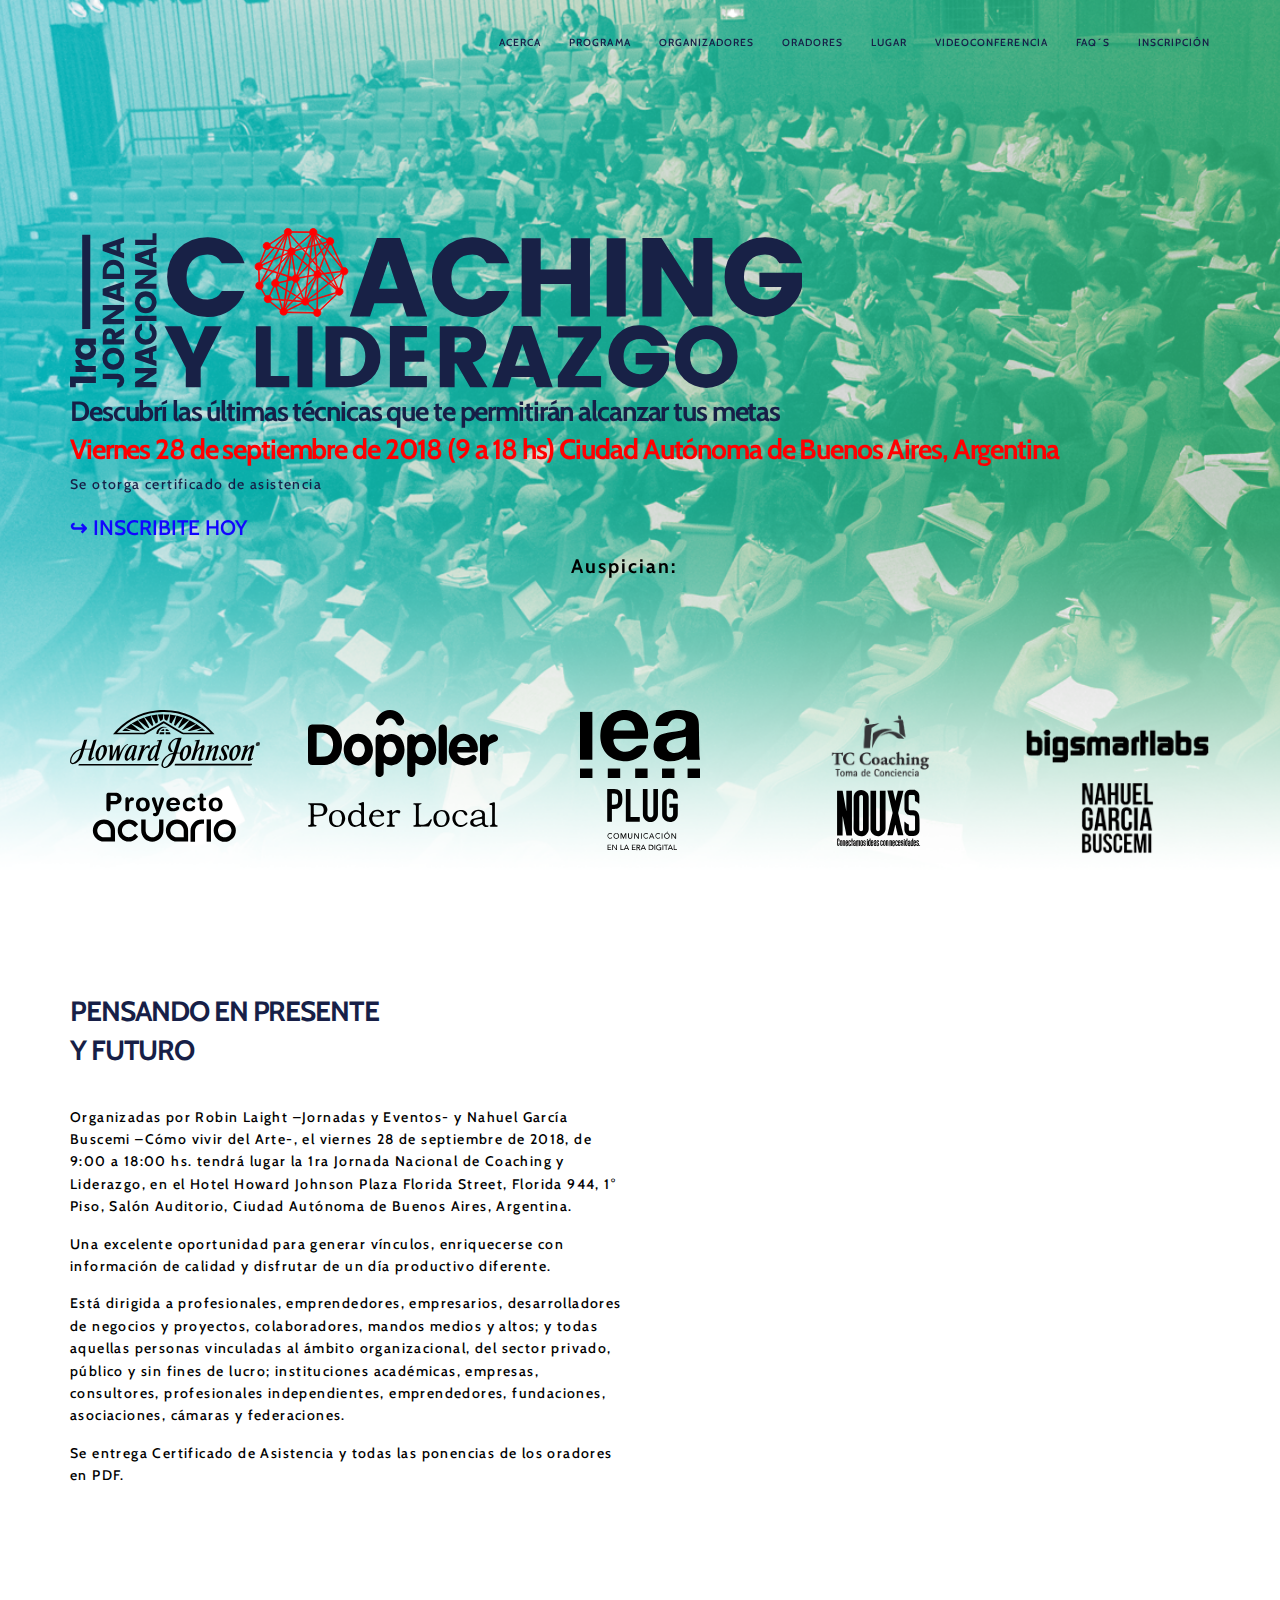
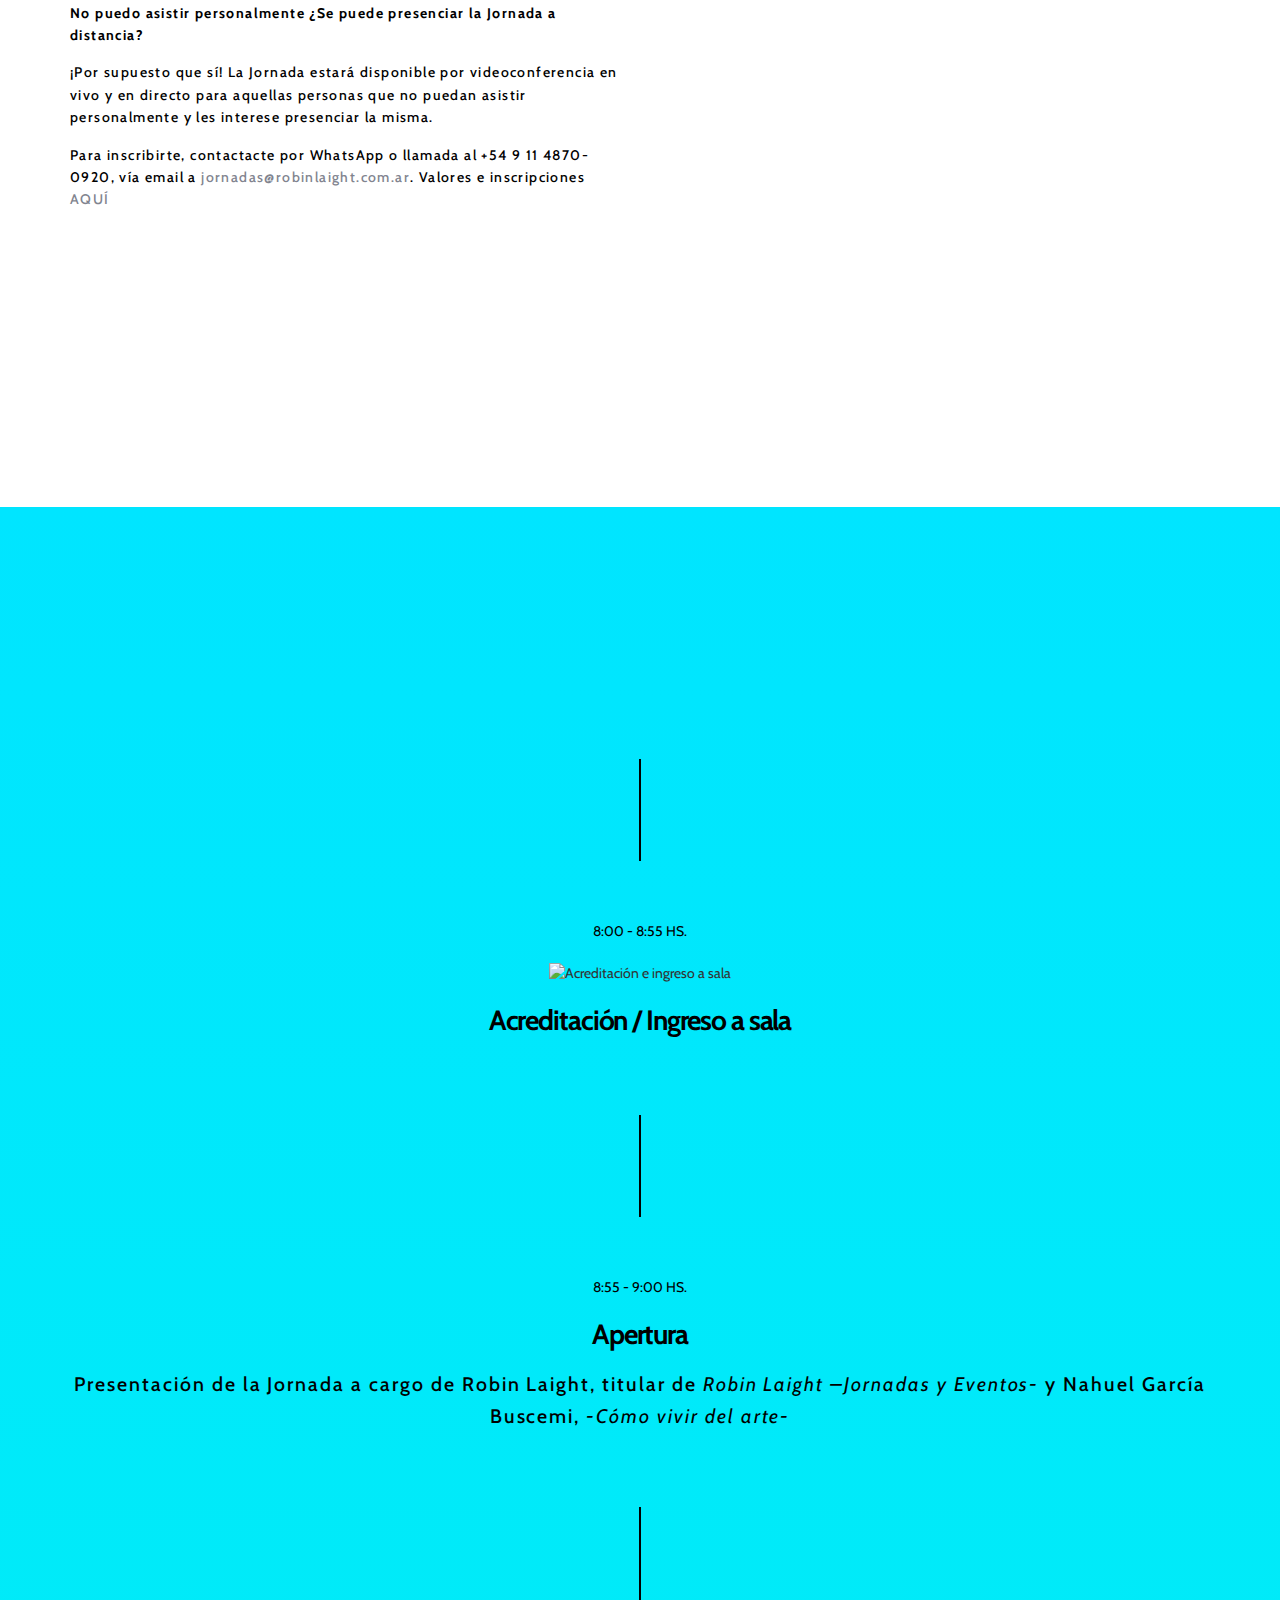
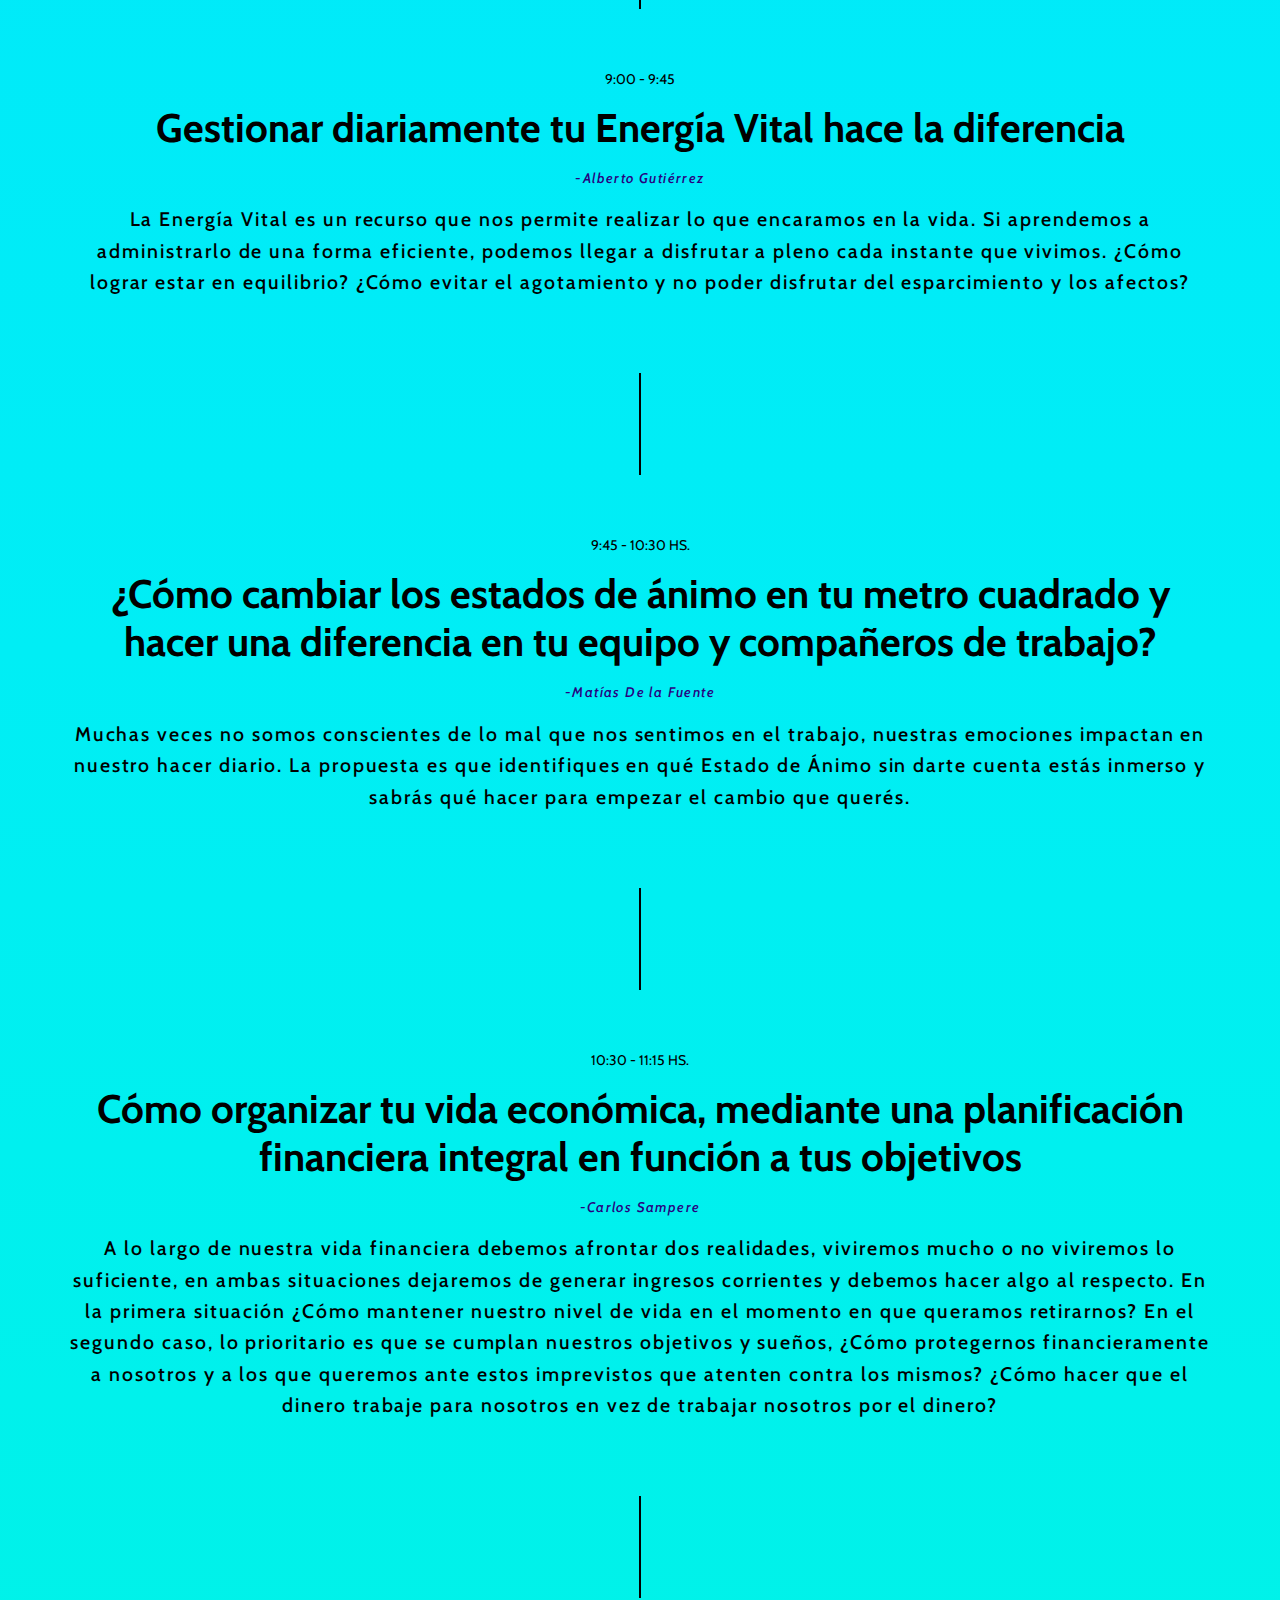
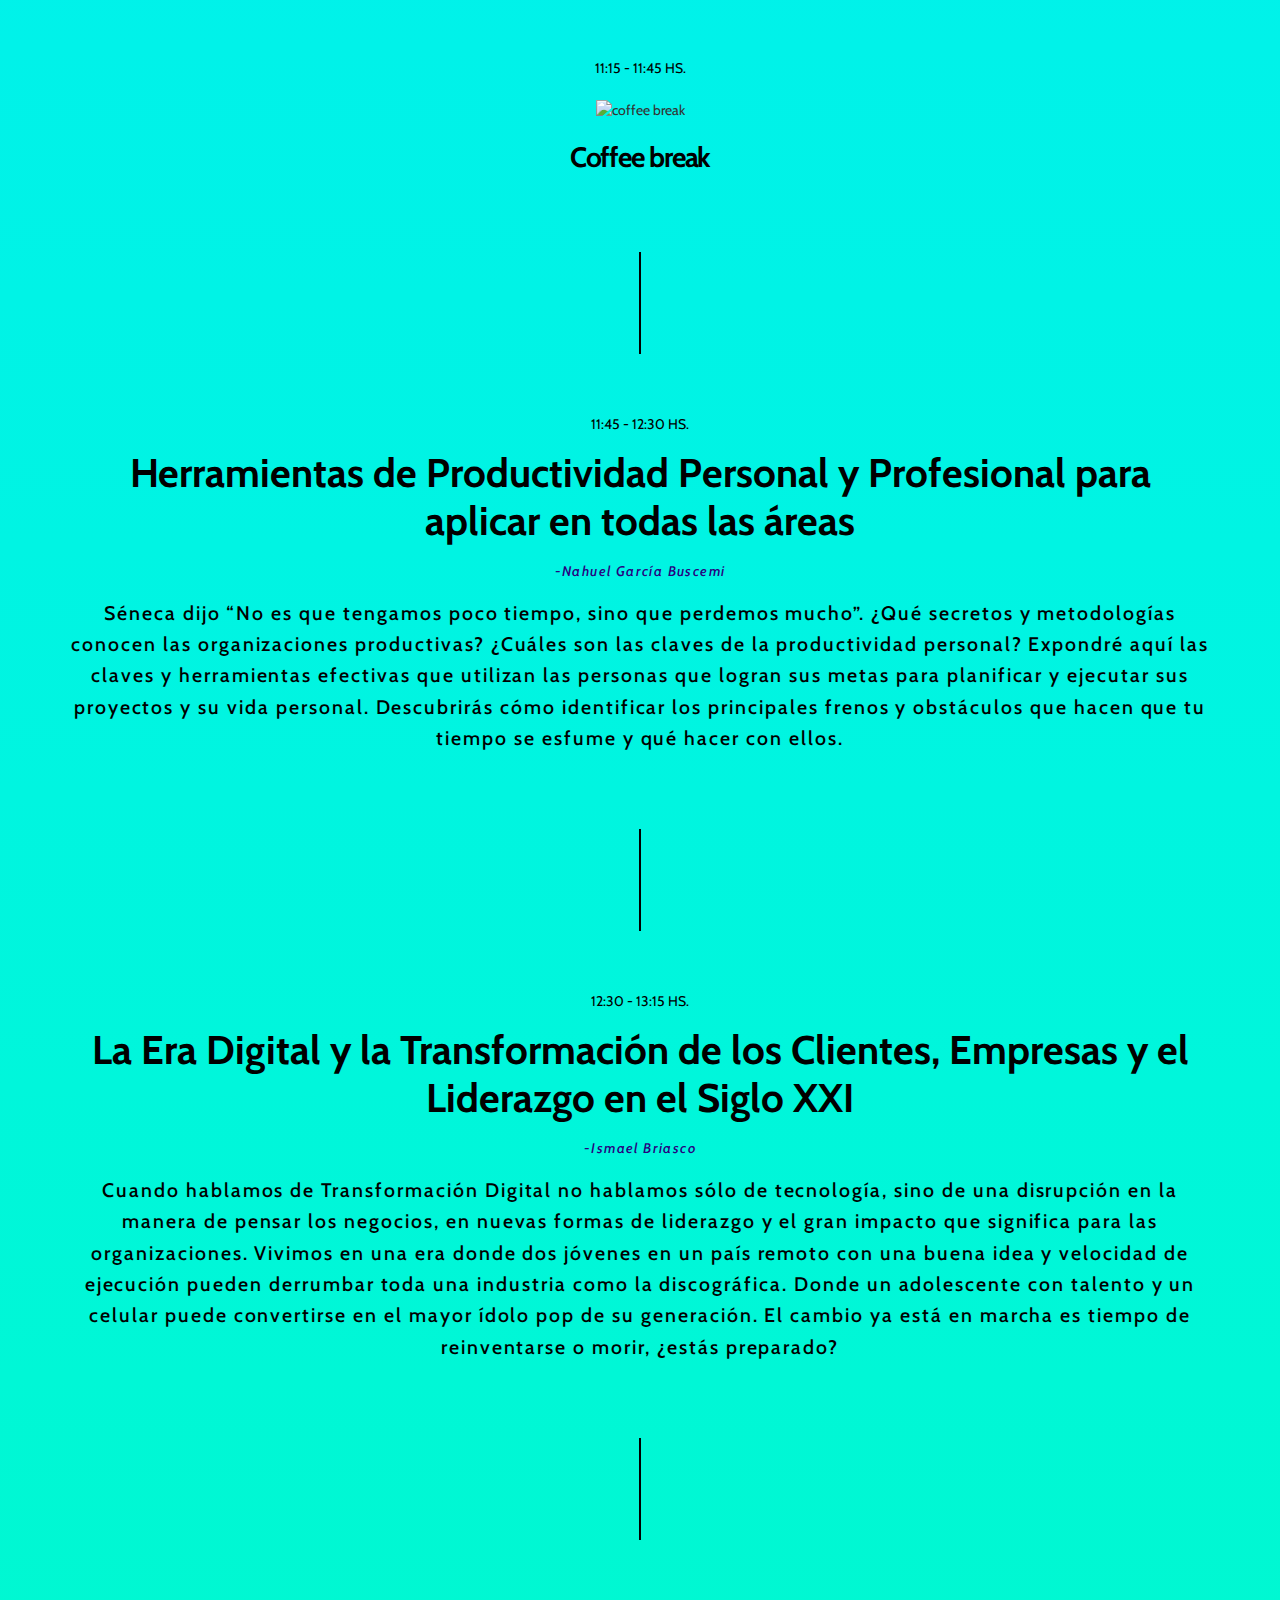
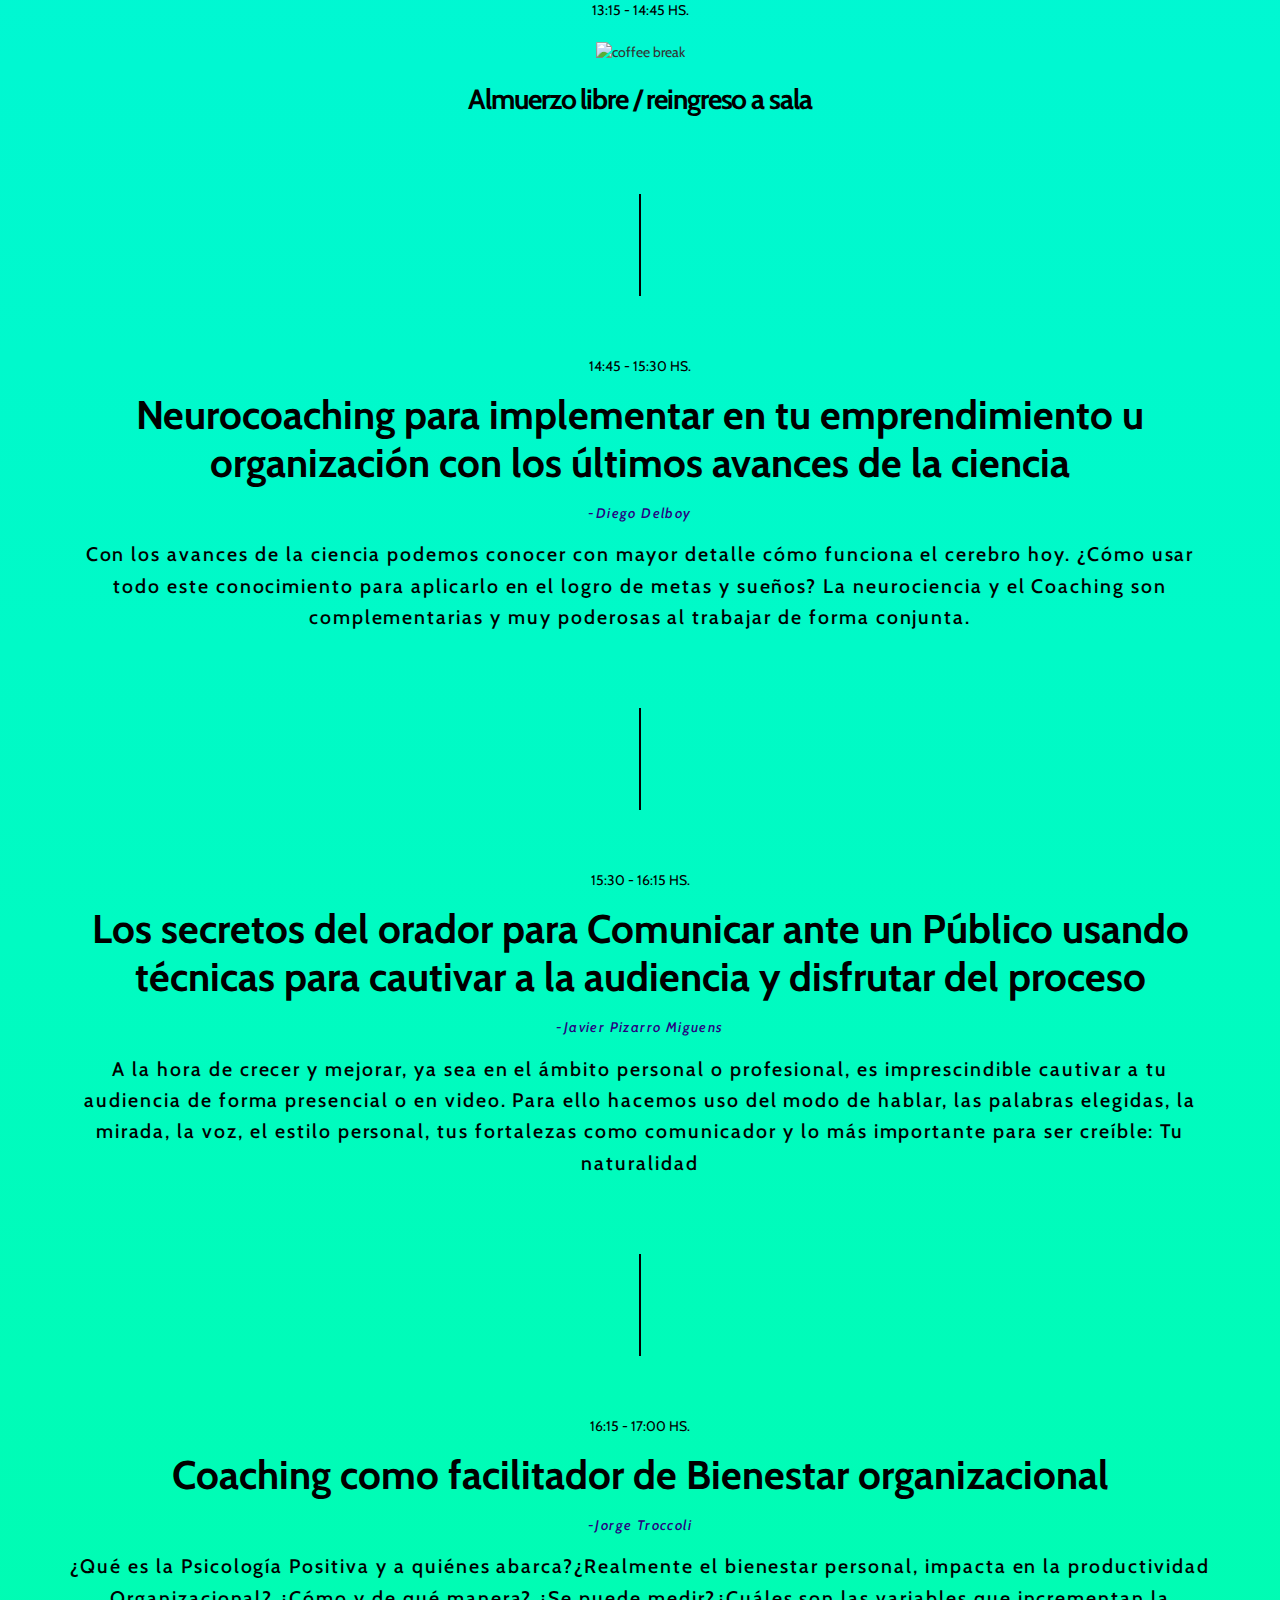
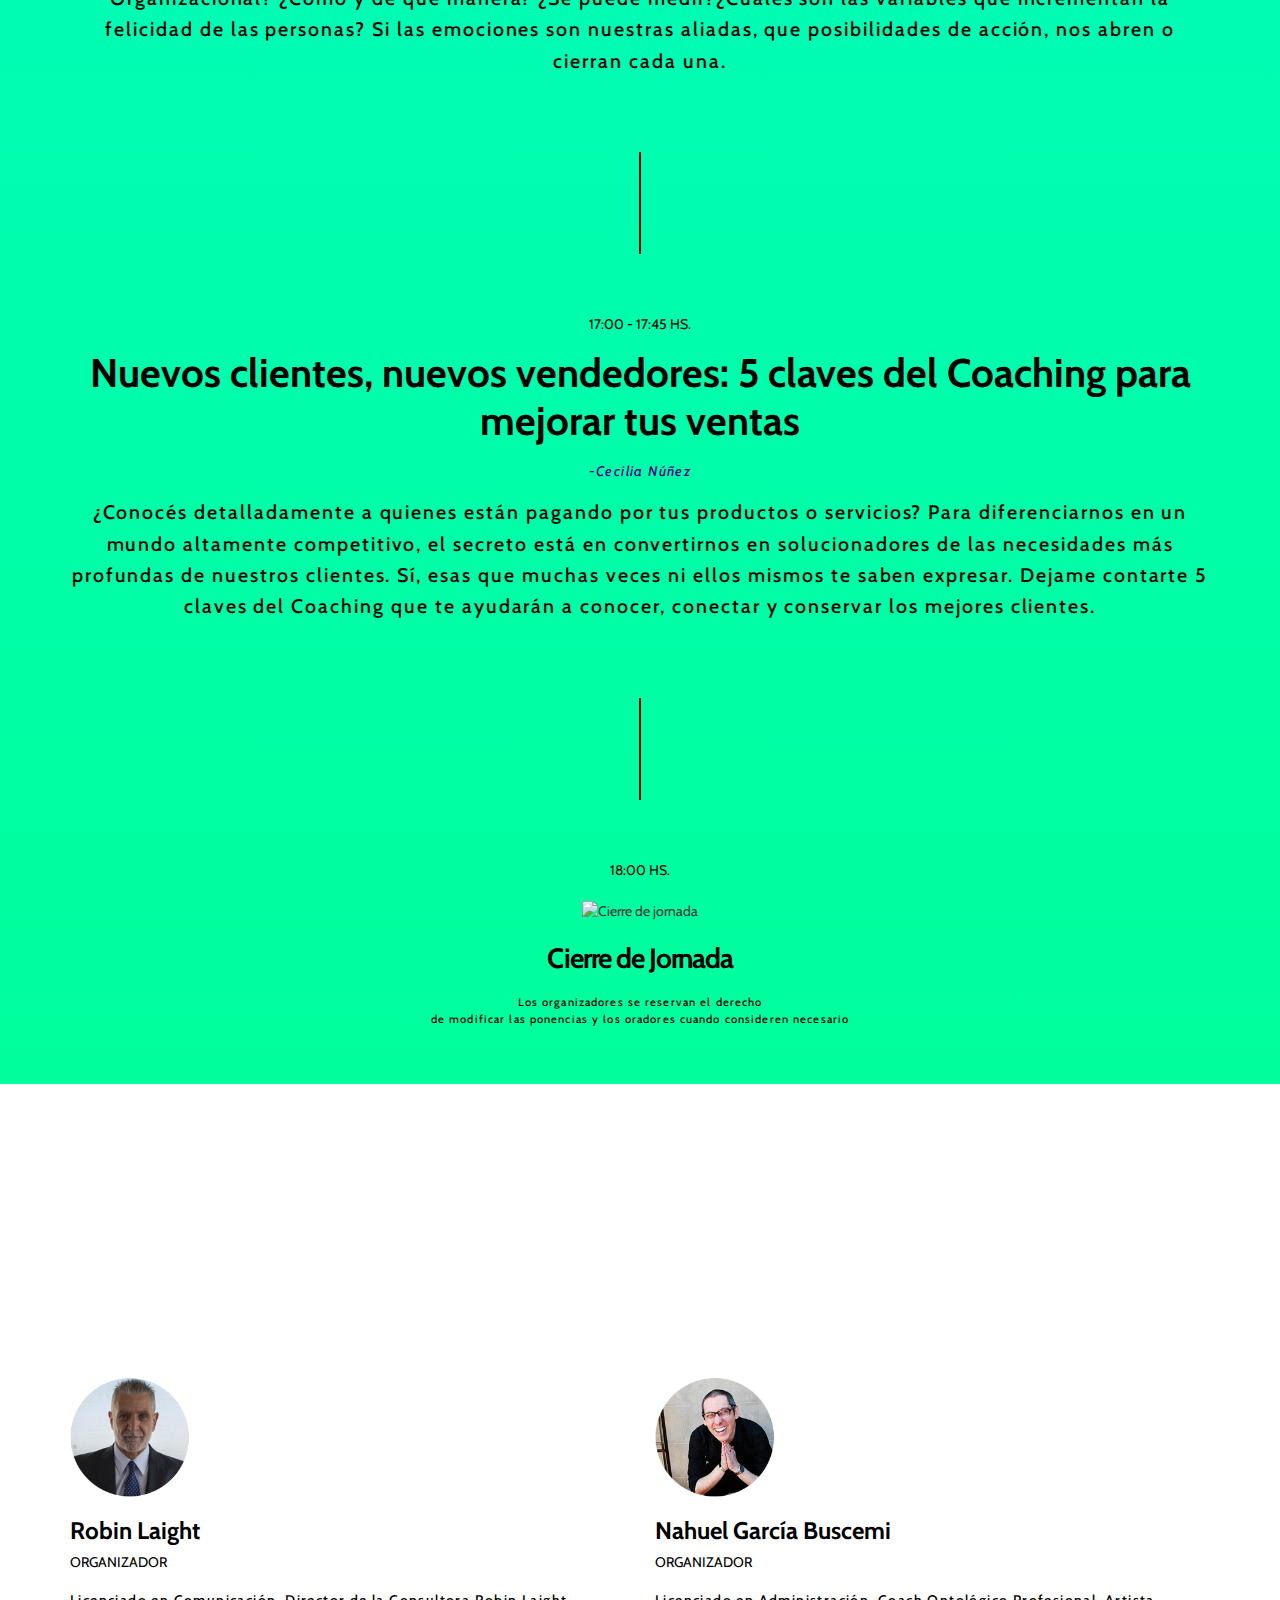
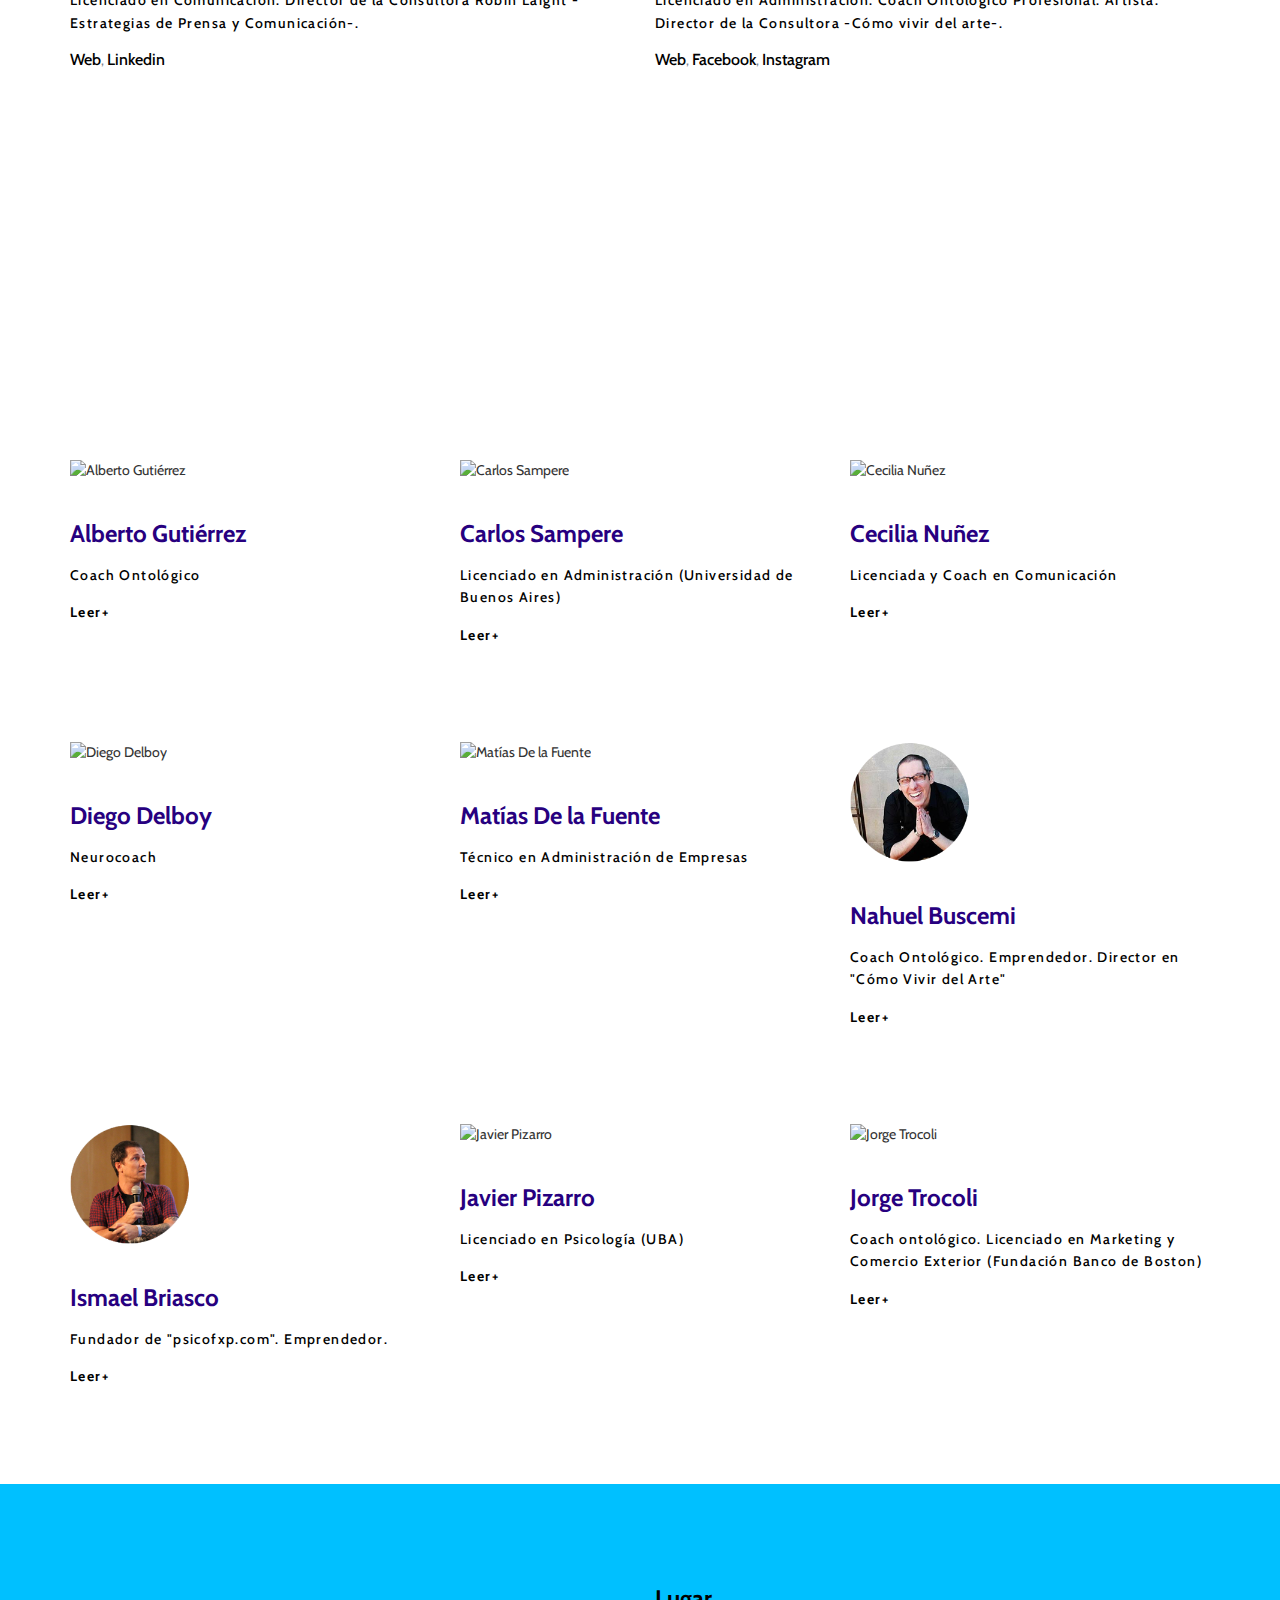
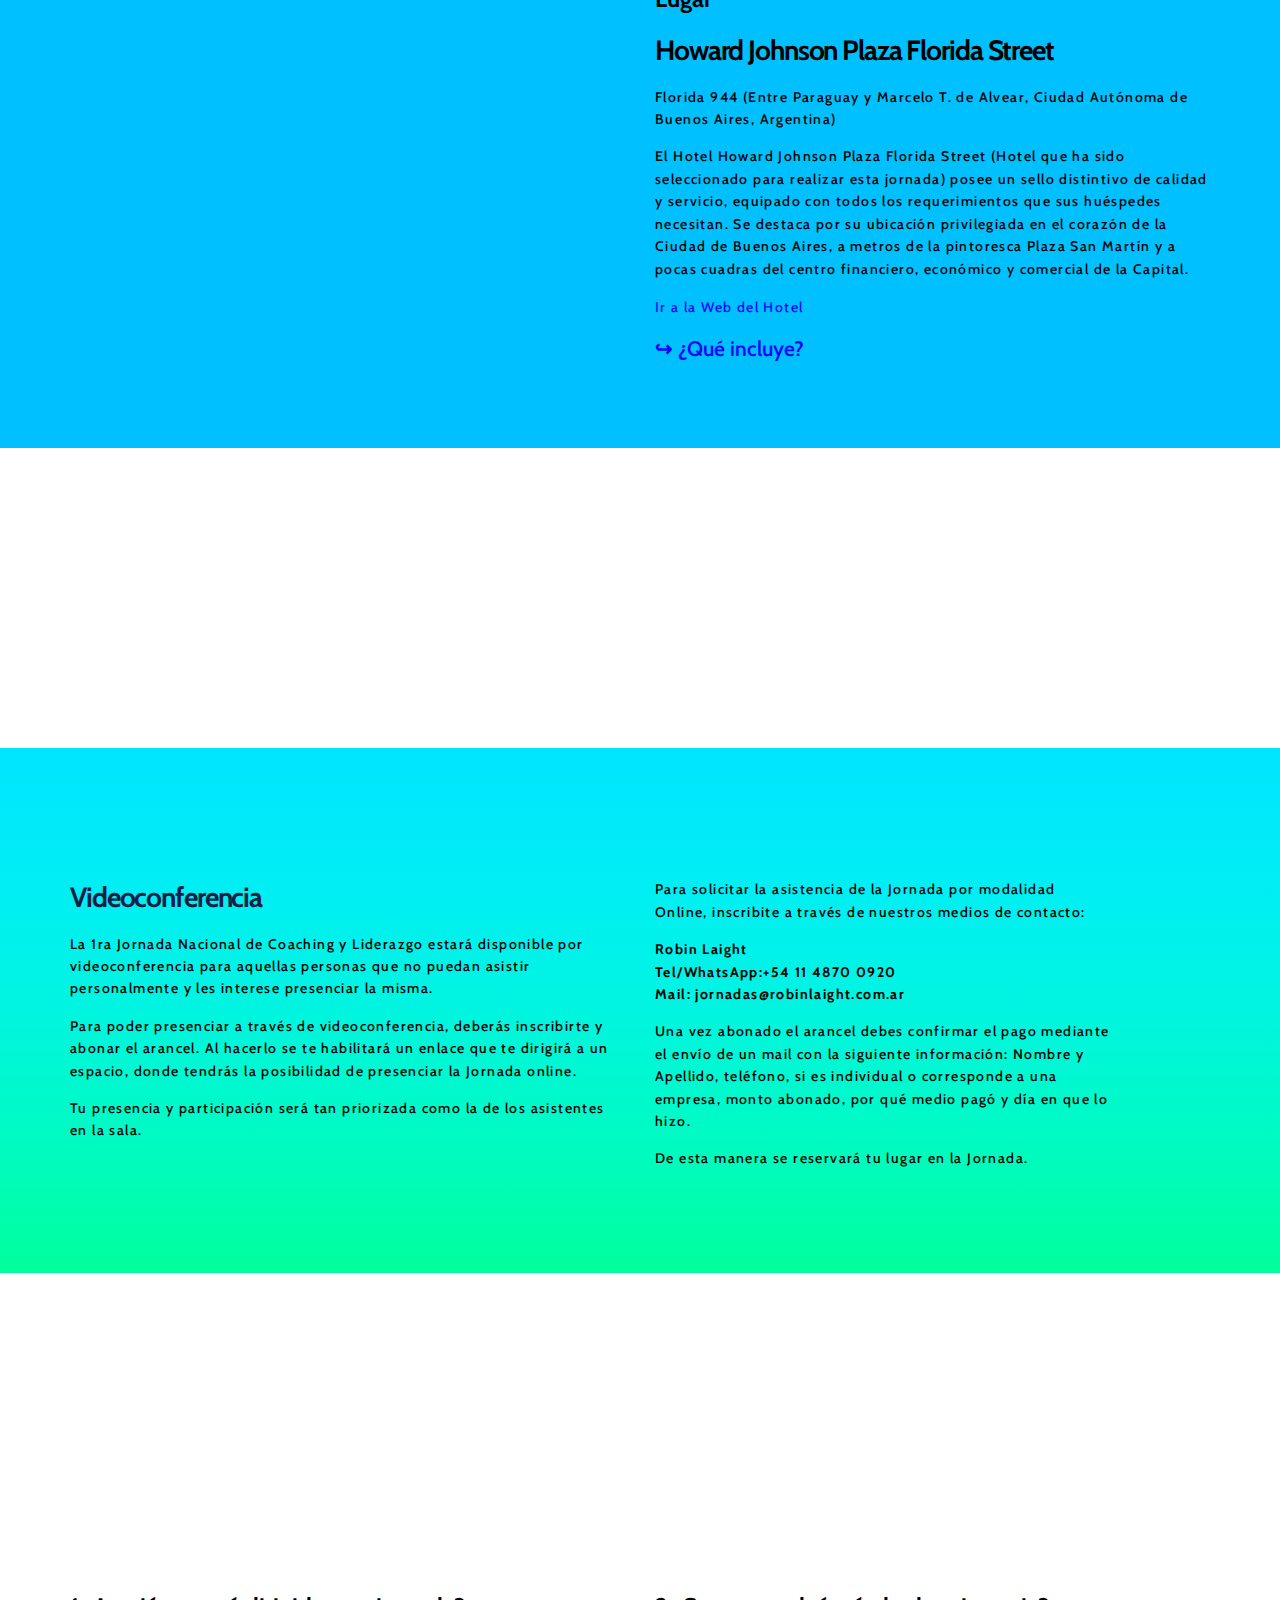
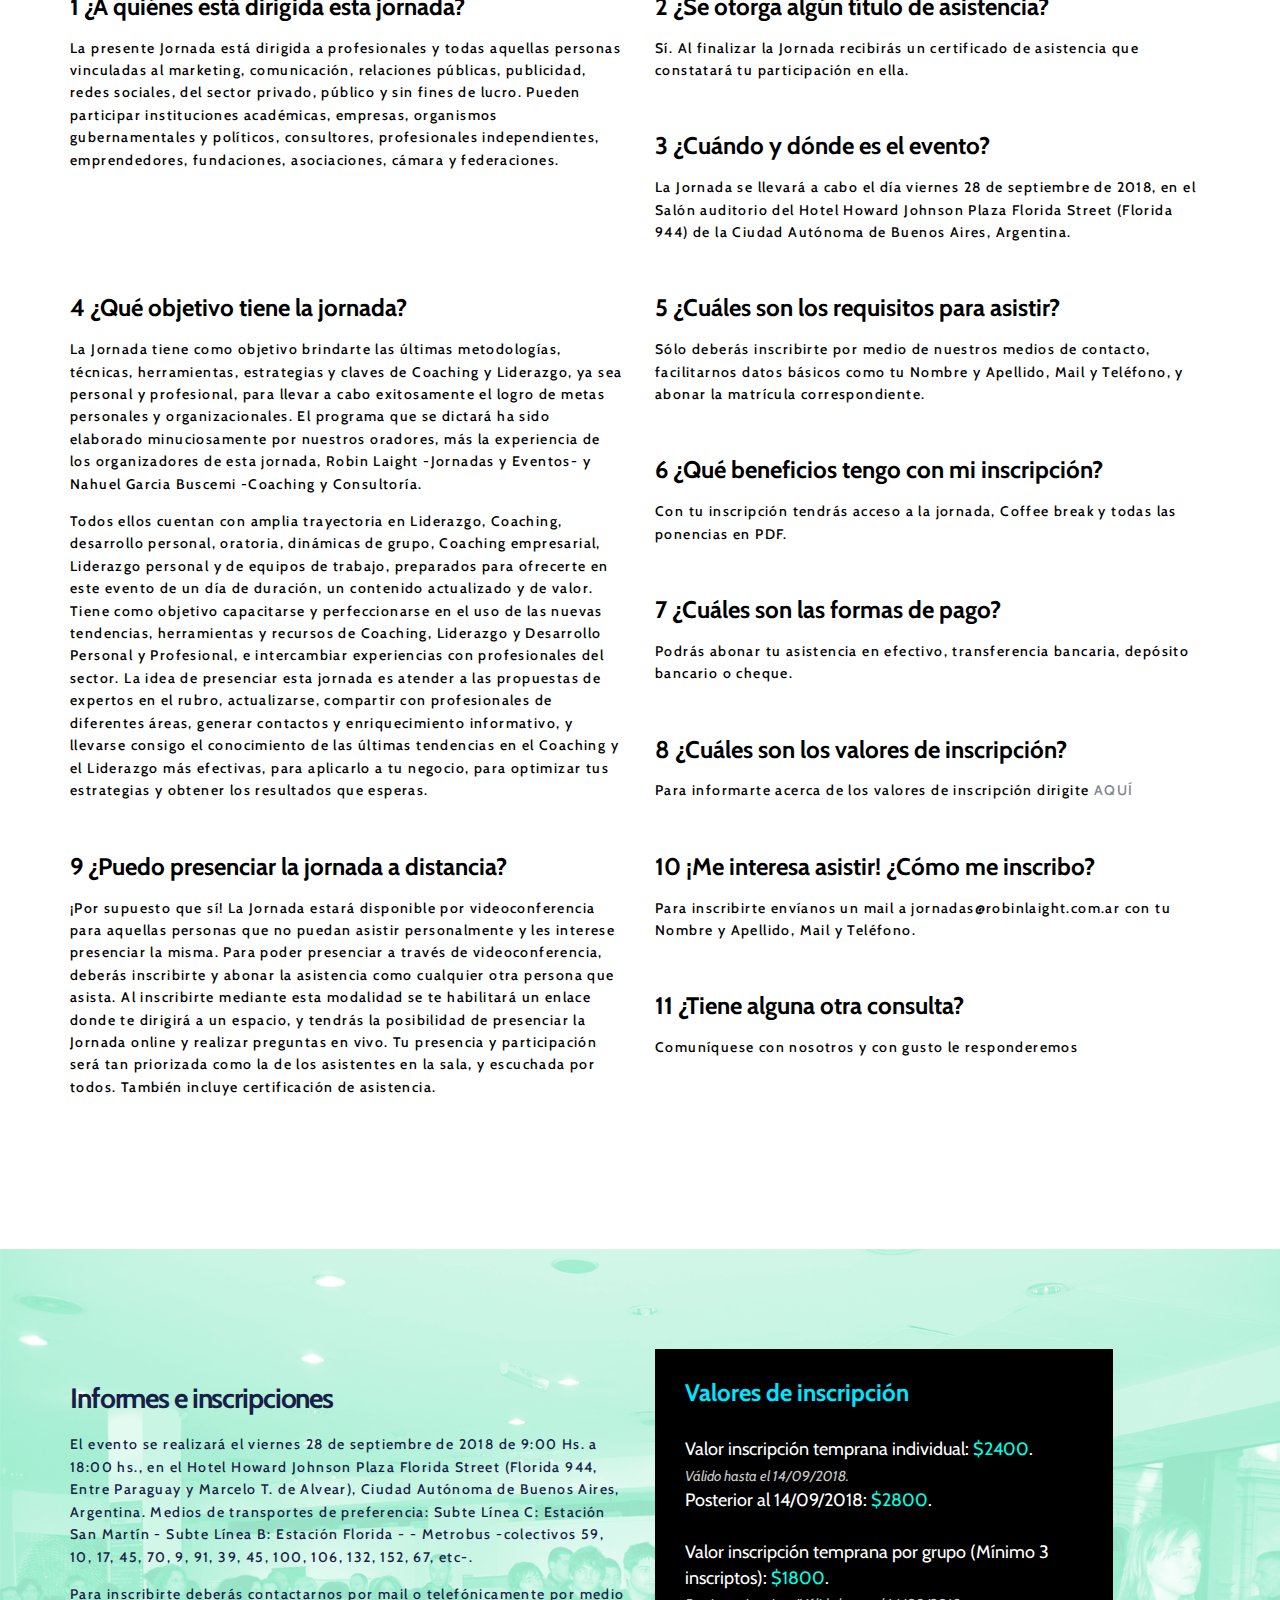
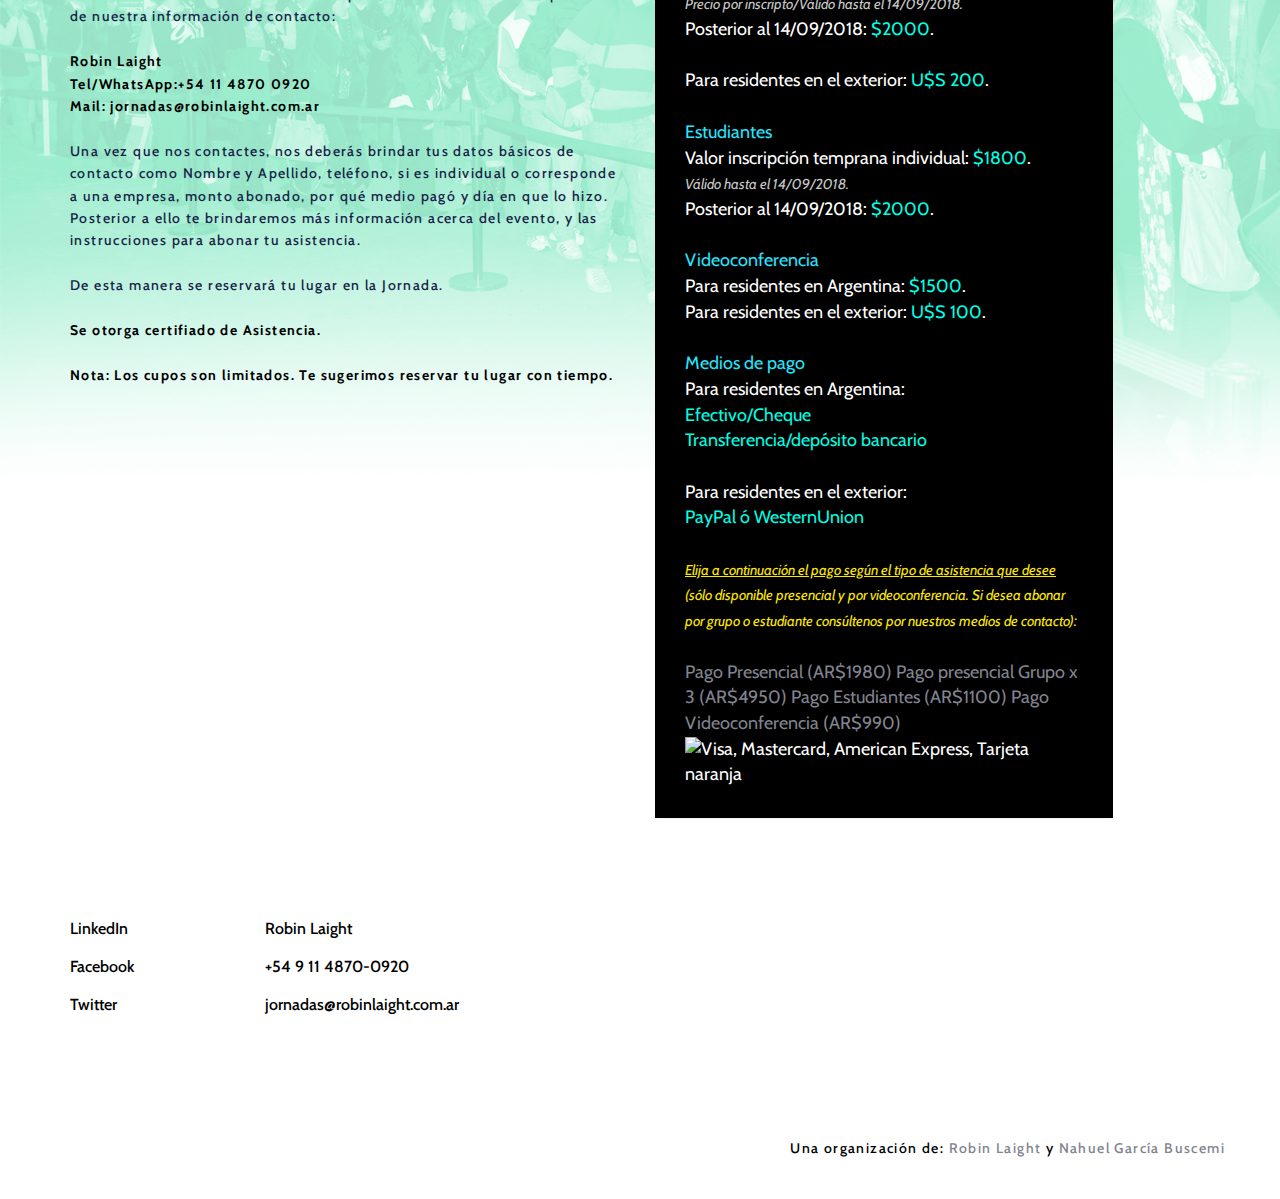
==== commit bf936e6b: "se agregan sponsors, imagenes y ponencias de los 2 nuevos oradores. se sacan los 2 que ya no van" ====
--- a/index.html
+++ b/index.html
@@ -38,453 +38,445 @@
 
     </head>
   
-    <body id="body" data-spy="scroll" data-target=".header">
-          <header class="header navbar-fixed-top">
-              <nav class="navbar" role="navigation">
+<body id="body" data-spy="scroll" data-target=".header">
+        <header class="header navbar-fixed-top">
+            <nav class="navbar" role="navigation">
+            <div class="container">
+                    <div class="menu-container js_nav-item">
+                    <!-- Manu -->
+                    <button type="button" class="navbar-toggle" data-toggle="collapse" data-target=".nav-collapse">
+                        <span class="sr-only">Men&uacute;</span>
+                        <span class="toggle-icon"></span>
+                    </button>
+                    <!-- Logo -->  
+                        <div class="logo">
+                        <a class="logo-wrap" href="#body">
+                            <img class="logo-img logo-img-active" src="img/logo.svg" alt="1ra Jornada Nacional de Coaching y Liderazgo">
+                        </a>
+                        </div>
+                    </div>
+                    <!-- Menu items -->
+                    <div class="collapse navbar-collapse nav-collapse">
+                    <div class="menu-container">
+                        <ul class="nav navbar-nav navbar-nav-right">
+                            <li class="js_nav-item nav-item"><a class="nav-item-child nav-item-hover" href="#intro">Acerca</a></li>
+                            <li class="js_nav-item nav-item"><a class="nav-item-child nav-item-hover" href="#agenda">Programa</a></li>
+                            <li class="js_nav-item nav-item"><a class="nav-item-child nav-item-hover" href="#org">Organizadores</a></li>
+                            <li class="js_nav-item nav-item"><a class="nav-item-child nav-item-hover" href="#speakers">Oradores</a></li>
+                            <li class="js_nav-item nav-item"><a class="nav-item-child nav-item-hover" href="#place">Lugar</a></li>
+                            <li class="js_nav-item nav-item"><a class="nav-item-child nav-item-hover" href="#vc">Videoconferencia</a></li>
+                            <li class="js_nav-item nav-item"><a class="nav-item-child nav-item-hover" href="#faqs">FAQ´s</a></li>
+                            <li class="js_nav-item nav-item"><a class="nav-item-child nav-item-hover" href="#enroll">Inscripci&oacute;n</a></li>
+                        </ul>
+                    </div>
+                    </div>
+            </div>
+        </nav>
+    </header>
+    
+    <!-- Main header -->
+    <div id="carousel-example-generic" class="carousel slide" data-ride="carousel">
+        <div class="container">
+            <ol class="carousel-indicators">
+            </ol>
+        </div>
+        <div class="carousel-inner" role="listbox">
+            <div class="item active">
+                <img class="img-responsive" src="img/header.png" alt="1ra Jornada Nacional de Coaching y Liderazgo">
                 <div class="container">
-                      <div class="menu-container js_nav-item">
-						<!-- Manu -->
-                        <button type="button" class="navbar-toggle" data-toggle="collapse" data-target=".nav-collapse">
-                            <span class="sr-only">Men&uacute;</span>
-                            <span class="toggle-icon"></span>
-                        </button>
-						<!-- Logo -->  
-                          <div class="logo">
-                            <a class="logo-wrap" href="#body">
-                                <img class="logo-img logo-img-active" src="img/logo.svg" alt="1ra Jornada Nacional de Coaching y Liderazgo">
-                            </a>
-                          </div>
-                      </div>
-					  <!-- Menu items -->
-                      <div class="collapse navbar-collapse nav-collapse">
-                        <div class="menu-container">
-                            <ul class="nav navbar-nav navbar-nav-right">
-                                <li class="js_nav-item nav-item"><a class="nav-item-child nav-item-hover" href="#intro">Acerca</a></li>
-                                <li class="js_nav-item nav-item"><a class="nav-item-child nav-item-hover" href="#agenda">Programa</a></li>
-								<li class="js_nav-item nav-item"><a class="nav-item-child nav-item-hover" href="#org">Organizadores</a></li>
-								<li class="js_nav-item nav-item"><a class="nav-item-child nav-item-hover" href="#speakers">Oradores</a></li>
-								<li class="js_nav-item nav-item"><a class="nav-item-child nav-item-hover" href="#place">Lugar</a></li>
-                                <li class="js_nav-item nav-item"><a class="nav-item-child nav-item-hover" href="#vc">Videoconferencia</a></li>
-                                <li class="js_nav-item nav-item"><a class="nav-item-child nav-item-hover" href="#faqs">FAQ´s</a></li>
-                                <li class="js_nav-item nav-item"><a class="nav-item-child nav-item-hover" href="#enroll">Inscripci&oacute;n</a></li>
-                            </ul>
-                        </div>
-                      </div>
-                </div>
-            </nav>
-		</header>
+                    <div class="carousel-centered">
+                        <div class="margin-b-41 centered bottom-less">
+                            <img src="img/title.svg" alt="1ra Jornada Nacional de Coaching y Liderazgo">
+                        </div>
+                        <h2 class="txt-blue wow fadeInRight big-txt centered">Descubr&iacute; las &uacute;ltimas t&eacute;cnicas que te permitir&aacute;n alcanzar tus metas</h2>
+                        <h2 class="txt-red wow fadeInUp centered" style="margin-top: -2px; margin-bottom: 4px;">Viernes 28 de septiembre de 2018 (9 a 18 hs) Ciudad Aut&oacute;noma de Buenos Aires, Argentina</h2>
+                        <p class="txt-blue">Se otorga certificado de asistencia</p><br>
+                        <a href="#enroll" class="btn-theme btn-enroll btn-theme-sm btn-white-brd text-uppercase wow fadeInUp centered">&#8618; Inscribite hoy</a>
+                        <p class="sponsor-title">Auspician:</p><br>
+                    </div>
+                </div>
+            </div>
+        </div>
+    </div>
+    
+    <!-- empieza Sponsors globar - borrar -->
+    <div class="sponsor-min">
+        <div class="content-lg container">
+            <div class="swiper-slider swiper-clients">
+                <div class="swiper-wrapper">
+                    <div class="swiper-slide">
+                        <a href="http://www.hjflorida.com" target="_blank"><img class="swiper-clients-img" src="img/sponsors/hj.svg" alt="Howard Johnson"></a>
+                    </div>
+                    <div class="swiper-slide">
+                        <a href="https://www.fromdoppler.com" target="_blank"><img class="swiper-clients-img" src="img/sponsors/doppler.svg" alt="Doppler"></a>
+                    </div>
+                    <div class="swiper-slide">
+                        <a href="https://www.institutoiea.edu.ar/" target="_blank"><img class="swiper-clients-img swiper-small" src="img/sponsors/iea.svg" alt="IEA"></a>
+                    </div>
+                    <div class="swiper-slide">
+                        <img class="swiper-clients-img" src="img/sponsors/tc-coaching.png" alt="TC Coaching">
+                    </div>
+                    <div class="swiper-slide">
+                        <img class="swiper-clients-img" src="img/sponsors/bsl.png" alt="BSL">
+                    </div>
+                </div>
+                <div class="swiper-wrapper">
+                    <div class="swiper-slide">
+                        <img class="swiper-clients-img" src="img/sponsors/proyecto-acuario.svg" alt="Proyecto Acuario">
+                    </div>
+                    <div class="swiper-slide" style="padding: 20px 0px 0px 0px;">
+                        <a href="http://poderlocal.net" target="_blank"><img class="swiper-clients-img" src="img/sponsors/poderlocal.svg" alt="Poder Local"></a>
+                    </div>
+                    <div class="swiper-slide" style="padding: 0px 0px 0px 0px;">
+                        <a href="http://plug.la" target="_blank"><img class="swiper-clients-img" src="img/sponsors/plug.svg" alt="PLUG Comunicación digital"></a>
+                    </div>
+                    <div class="swiper-slide" style="padding: -20px 0px 40px 0px;">
+                        <a href="http://www.nouxs.com.ar/" target="_blank"><img class="swiper-clients-img" src="img/sponsors/nouxs.svg" height="40px;" alt="Nouxs"></a>
+                    </div>
+                    <div class="swiper-slide" style="padding: 0px 0px 0px 0px;">
+                        <img class="swiper-clients-img" src="img/sponsors/ngb.png" alt="NahuelGarciaBuscemi">
+                    </div>
+                </div>
+            </div>
+        </div>
+    </div>
+    <!-- termina Sponsors globar - borrar -->
+    
+    <!-- Sponsors -->
+    <div id="work" class="bg-color-sky-light sponsor-max">
+        <div class="content-lg container">
+            <div class="swiper-slider swiper-clients">
+                <div class="swiper-wrapper">
+                    <div class="swiper-slide">
+                        <a href="http://www.hjflorida.com" target="_blank"><img class="swiper-clients-img" src="img/sponsors/hj.svg" alt="Howard Johnson"></a>
+                    </div>
+                    <div class="swiper-slide">
+                        <a href="https://www.fromdoppler.com" target="_blank"><img class="swiper-clients-img" src="img/sponsors/doppler.svg" alt="Doppler"></a>
+                    </div>
+                    <div class="swiper-slide">
+                        <a href="https://www.institutoiea.edu.ar/" target="_blank"><img class="swiper-clients-img swiper-small" src="img/sponsors/iea.svg" alt="IEA"></a>
+                    </div>
+                    <div class="swiper-slide">
+                        <img class="swiper-clients-img" src="img/sponsors/tc-coaching.png" alt="TC Coaching">
+                    </div>
+                    <div class="swiper-slide">
+                        <img class="swiper-clients-img" src="img/sponsors/bsl.png" alt="BSL">
+                    </div>
+                    <div class="swiper-slide">
+                        <img class="swiper-clients-img" src="img/sponsors/proyecto-acuario.svg" alt="Proyecto Acuario">
+                    </div>
+                    <div class="swiper-slide" style="padding: 20px 0px 0px 0px;">
+                        <a href="http://poderlocal.net" target="_blank"><img class="swiper-clients-img" src="img/sponsors/poderlocal.svg" alt="Poder Local"></a>
+                    </div>
+                    <div class="swiper-slide" style="padding: 0px 0px 0px 0px;">
+                        <a href="http://plug.la" target="_blank"><img class="swiper-clients-img" src="img/sponsors/plug.svg" alt="PLUG Comunicación digital"></a>
+                    </div>
+                    <div class="swiper-slide" style="padding: -20px 0px 40px 0px;">
+                        <a href="http://www.nouxs.com.ar/" target="_blank"><img class="swiper-clients-img" src="img/sponsors/nouxs.svg" height="40px;" alt="Nouxs"></a>
+                    </div>
+                    <div class="swiper-slide" style="padding: 0px 0px 0px 0px;">
+                        <img class="swiper-clients-img" src="img/sponsors/ngb.png" alt="NahuelGarciaBuscemi">
+                    </div>
+                </div>
+            </div>
+        </div>
+    </div>
+    
+    <!-- Layout -->
+    
+    <div id="intro" class="bg-color-white">
+        <!-- Separator -->
+        <div class="content-lg bg-color-white">
+                <div style="height: 20px;"></div>
+        </div>
+        <!-- Intro -->
+        <div class="content-lg container">
+            <div class="row margin-b-40">
+                <div class="col-sm-6 txt-left front-index">
+                    <h2 class="txt-blue">PENSANDO EN PRESENTE<br>Y FUTURO</h2>
+                    <br>
+                    <p class="txt-black">Organizadas por Robin Laight –Jornadas y Eventos- y Nahuel Garc&iacute;a Buscemi –C&oacute;mo vivir del Arte-, el viernes 28 de septiembre de 2018, de 9:00 a 18:00 hs. tendr&aacute; lugar la 1ra Jornada Nacional de Coaching y Liderazgo, en el Hotel Howard Johnson Plaza Florida Street, Florida 944, 1° Piso, Sal&oacute;n Auditorio, Ciudad Aut&oacute;noma de Buenos Aires, Argentina.</p>
+                    <p class="txt-black">Una excelente oportunidad para generar v&iacute;nculos, enriquecerse con informaci&oacute;n de calidad y disfrutar de un d&iacute;a productivo diferente.</p>
+                    <p class="txt-black">Est&aacute; dirigida a profesionales, emprendedores, empresarios, desarrolladores de negocios y proyectos, colaboradores, mandos medios y altos; y todas aquellas personas vinculadas al &aacute;mbito organizacional, del sector privado, p&uacute;blico y sin fines de lucro; instituciones acad&eacute;micas, empresas, consultores, profesionales independientes, emprendedores, fundaciones, asociaciones, c&aacute;maras y federaciones.</p>
+                    <p class="txt-black">Se entrega Certificado de Asistencia y todas las ponencias de los oradores en PDF.</p><br><br><br><br><br>
+                    <p class="txt-black" style="font-weight: bold;">No puedo asistir personalmente ¿Se puede presenciar la Jornada a distancia?</p>
+                    <p class="txt-black">¡Por supuesto que s&iacute;! La Jornada estar&aacute; disponible por videoconferencia en vivo y en directo para aquellas personas que no puedan asistir personalmente y les interese presenciar la misma.</p>
+                    <p class="txt-black">Para inscribirte, contactacte por WhatsApp o llamada al +54 9 11 4870-0920, v&iacute;a email a <a href="mailto:jornadas@robinlaight.com.ar">jornadas@robinlaight.com.ar</a>. Valores e inscripciones <a href="#enroll">AQUÍ</a></p>
+                    <br>
+                </div>
+            </div>
+            <br>
+            <div class="row img-half-right col-xs-12 col-sm-6 col-md-6">
+                    <img class="full-width img-responsive wow fadeInUp" src="img/about.png" alt="Foto: archivo fotos jornadas Robin Laight" data-wow-duration=".3" data-wow-delay=".4s">
+                    <span class="full-width wow fadeInUp txt-black" style="font-size: 0.9em; font-style: italic;">Foto: archivo fotos jornadas Robin Laight —<a class="btn-theme btn-enroll btn-white-brd" href="http://www.robinlaight.com.ar/jornadas/jornadas-realizadas.html" target="_blank">Ver jornadas anteriores</a></span>
+                <br><br><br><br>
+                    <img class="full-width img-responsive wow fadeInUp" src="img/about2.png" alt="Foto: archivo fotos jornadas Robin Laight" data-wow-duration=".3" data-wow-delay=".4s">
+                    <span class="full-width wow fadeInUp txt-black" style="font-size: 0.9em; font-style: italic;">Foto: archivo fotos jornadas Robin Laight —<a class="btn-theme btn-enroll btn-white-brd" href="http://www.robinlaight.com.ar/jornadas/jornadas-realizadas.html" target="_blank">Ver jornadas anteriores</a></span>
+            </div>
+        </div>
+    </div>
+    <!-- Separator -->
+    <div class="full-width">
+        <div class="separator"></div>
+    </div>
+    <div class="content-lg bg-color-white">
+        <div style="height: 60px;"></div>
+    </div>
 		
-        <!-- Main header -->
-        <div id="carousel-example-generic" class="carousel slide" data-ride="carousel">
-            <div class="container">
-                <ol class="carousel-indicators">
-                </ol>
-            </div>
-            <div class="carousel-inner" role="listbox">
-                <div class="item active">
-                    <img class="img-responsive" src="img/header.png" alt="1ra Jornada Nacional de Coaching y Liderazgo">
-                    <div class="container">
-                        <div class="carousel-centered">
-                            <div class="margin-b-41 centered bottom-less">
-								<img src="img/title.svg" alt="1ra Jornada Nacional de Coaching y Liderazgo">
-                            </div>
-							<h2 class="txt-blue wow fadeInRight big-txt centered">Descubr&iacute; las &uacute;ltimas t&eacute;cnicas que te permitir&aacute;n alcanzar tus metas</h2>
-							<h2 class="txt-red wow fadeInUp centered" style="margin-top: -2px; margin-bottom: 4px;">Viernes 28 de septiembre de 2018 (9 a 18 hs) Ciudad Aut&oacute;noma de Buenos Aires, Argentina</h2>
-							<p class="txt-blue">Se otorga certificado de asistencia</p><br>
-                            <a href="#enroll" class="btn-theme btn-enroll btn-theme-sm btn-white-brd text-uppercase wow fadeInUp centered">&#8618; Inscribite hoy</a>
-							<p class="sponsor-title">Auspician:</p><br>
-                        </div>
-                    </div>
-                </div>
-            </div>
-        </div>
+    <!-- Programa -->
+    <div id="agenda" class="bg-color-gradient-1">
+        <div class="content-lg container top-less">
+            <div class="row wow fadeInUp">
+                <div>
+                    <h2 class="txt-black centered-title big-title">PROGRAMA PRELIMINAR</h2>
+                    <p style="font-size: 1em;text-align: center;">Los organizadores se reservan el derecho<br>de modificar las ponencias y los oradores cuando consideren necesario</p>
+                </div>
+            </div>
+
+            <div class="row">
+                
+                <!-- Vertical line -->
+                <div class="col-sm-12 sm-margin-b-50 work work-popup-trigger">
+                    <hr class="vertical"/>
+                </div>
+                
+                <!-- acreditación -->
+                <div class="col-sm-12 sm-margin-b-50 work work-popup-trigger">
+                    <span class="text-uppercase margin-l-20">8:00 - 8:55 hs.</span>
+                    <br><br>
+                    <img src="http://robinlaight.com.ar/coachingyliderazgo/img/thumb01.svg" alt="Acreditación e ingreso a sala" width="40px"><br>
+                    <p></p>
+                    <h2 class="txt-black">Acreditaci&oacute;n / Ingreso a sala</h2>
+                </div>
+                
+                <!-- Vertical line -->
+                <div class="col-sm-12 sm-margin-b-50 work work-popup-trigger">
+                    <hr class="vertical"/>
+                </div>
+                
+                <!-- acreditación -->
+                <div class="col-sm-12 sm-margin-b-50 work work-popup-trigger">
+                    <span class="text-uppercase margin-l-20">8:55 - 9:00 hs.</span>
+                    <p></p>
+                    <h2 class="txt-black">Apertura</h2>
+                    <p class="txt-black desc">Presentaci&oacute;n de la Jornada a cargo de Robin Laight, titular de <span style="font-style: italic; font-size: 1em;">Robin Laight –Jornadas y Eventos-</span> y Nahuel García Buscemi, <span style="font-style: italic; font-size: 1em;">-C&oacute;mo vivir del arte-</span></p>
+                </div>
+                
+                <!-- Vertical line -->
+                <div class="col-sm-12 sm-margin-b-50 work work-popup-trigger">
+                    <hr class="vertical"/>
+                </div>
+                
+                <!-- 1 -->
+                <div class="col-sm-12 sm-margin-b-50 work work-popup-trigger">
+                    <span class="text-uppercase margin-l-20">9:00 - 9:45</span>
+                    <p></p>
+                    <h1 class="txt-black">Gestionar diariamente tu Energía Vital hace la diferencia</h1>
+                    <a href="#speakers"><p style="font-size: 1em;text-align: center;color: #27007f;font-style: italic;">-Alberto Guti&eacute;rrez</p></a>
+                    <p class="txt-black desc">La Energ&iacute;a Vital es un recurso que nos permite realizar lo que encaramos en la vida. Si aprendemos a administrarlo de una forma eficiente, podemos llegar a disfrutar a pleno cada instante que vivimos. ¿C&oacute;mo lograr estar en equilibrio?  ¿C&oacute;mo evitar el agotamiento y no poder disfrutar del esparcimiento y los afectos?</p>
+                </div>
+                
+                <!-- Vertical line -->
+                <div class="col-sm-12 sm-margin-b-50 work work-popup-trigger">
+                    <hr class="vertical"/>
+                </div>
+                
+                <!-- 2 -->
+                <div class="col-sm-12 sm-margin-b-50 work work-popup-trigger">
+                    <span class="text-uppercase margin-l-20">9:45 - 10:30 hs.</span>
+                    <p></p>
+                    <h1 class="txt-black">¿C&oacute;mo cambiar los estados de &aacute;nimo en tu metro cuadrado y hacer una diferencia en tu equipo y compa&ntilde;eros de trabajo?</h1>
+                    <a href="#speakers"><p style="font-size: 1em;text-align: center;color: #27007f;font-style: italic;">-Mat&iacute;as De la Fuente</p></a>
+                    <p class="txt-black desc">Muchas veces no somos conscientes de lo mal que nos sentimos en el trabajo, nuestras emociones impactan en nuestro hacer diario. La propuesta es que identifiques en qu&eacute; Estado de &Aacute;nimo sin darte cuenta est&aacute;s inmerso y sabr&aacute;s qu&eacute; hacer para empezar el cambio que quer&eacute;s.</p>
+                </div>
+                
+                
+                <!-- Vertical line -->
+                <div class="col-sm-12 sm-margin-b-50 work work-popup-trigger">
+                    <hr class="vertical"/>
+                </div>
+                
+                <!-- 3 -->
+                <div class="col-sm-12 sm-margin-b-50 work work-popup-trigger">
+                    <span class="text-uppercase margin-l-20">10:30 - 11:15 hs.</span>
+                    <p></p>
+                    <h1 class="txt-black">C&oacute;mo organizar tu vida econ&oacute;mica, mediante una planificaci&oacute;n financiera integral en funci&oacute;n a tus objetivos</h1>
+                    <a href="#speakers"><p style="font-size: 1em;text-align: center;color: #27007f;font-style: italic;">-Carlos Sampere</p></a>
+                    <p class="txt-black desc">A lo largo de nuestra vida financiera debemos afrontar dos realidades, viviremos mucho o no viviremos lo suficiente, en ambas situaciones dejaremos de generar ingresos corrientes y debemos hacer algo al respecto. En la primera situaci&oacute;n ¿C&oacute;mo mantener nuestro nivel de vida en el momento en que queramos retirarnos? En el segundo caso, lo prioritario es que se cumplan nuestros objetivos y sue&ntilde;os, ¿C&oacute;mo protegernos financieramente a nosotros y a los que queremos ante estos imprevistos que atenten contra los mismos? ¿C&oacute;mo hacer que el dinero trabaje para nosotros en vez de trabajar nosotros por el dinero?</p>
+                </div>
+                
+                <!-- Vertical line -->
+                <div class="col-sm-12 sm-margin-b-50 work work-popup-trigger">
+                    <hr class="vertical"/>
+                </div>
+                
+                
+                <!-- Coffee break -->
+                <div class="col-sm-12 sm-margin-b-50 work work-popup-trigger">
+                    <span class="text-uppercase margin-l-20">11:15 - 11:45 hs.</span>
+                    <br><br>
+                    <img src="http://robinlaight.com.ar/coachingyliderazgo/img/thumb02.svg" alt="coffee break" width="40px"><br>
+                    <p></p>
+                    <h2 class="txt-black">Coffee break</h2>
+                </div>
+                
+                <!-- Vertical line -->
+                <div class="col-sm-12 sm-margin-b-50 work work-popup-trigger">
+                    <hr class="vertical"/>
+                </div>
+                
+                <!-- 4 -->
+                <div class="col-sm-12 sm-margin-b-50 work work-popup-trigger">
+                    <span class="text-uppercase margin-l-20">11:45 - 12:30 hs.</span>
+                    <p></p>
+                    <h1 class="txt-black">Herramientas de Productividad Personal y Profesional para aplicar en todas las áreas</h1>
+                    <a href="#speakers"><p style="font-size: 1em;text-align: center;color: #27007f;font-style: italic;">-Nahuel García Buscemi</p></a>
+                    <p class="txt-black desc">Séneca dijo “No es que tengamos poco tiempo, sino que perdemos mucho”. ¿Qué secretos y metodologías conocen las organizaciones productivas? ¿Cuáles son las claves de la productividad personal? Expondré aquí las claves y herramientas efectivas que utilizan las personas que logran sus metas para planificar y ejecutar sus proyectos y su vida personal. Descubrirás cómo identificar los principales frenos y obstáculos que hacen que tu tiempo se esfume y qué hacer con ellos.</p>
+                </div>
+                
+                <!-- Vertical line -->
+                <div class="col-sm-12 sm-margin-b-50 work work-popup-trigger">
+                    <hr class="vertical"/>
+                </div>
+                
+                <!-- 5 -->
+                <div class="col-sm-12 sm-margin-b-50 work work-popup-trigger">
+                    <span class="text-uppercase margin-l-20">12:30 - 13:15 hs.</span>
+                    <p></p>
+                    <h1 class="txt-black">La Era Digital y la Transformación de los Clientes, Empresas y el Liderazgo en el Siglo XXI</h1>
+                    <a href="#speakers"><p style="font-size: 1em;text-align: center;color: #27007f;font-style: italic;">-Ismael Briasco</p></a>
+                    <p class="txt-black desc">Cuando hablamos de Transformación Digital no hablamos sólo de tecnología, sino de una disrupción en la manera de pensar los negocios, en nuevas formas de liderazgo y el gran impacto que significa para las organizaciones. Vivimos en una era donde dos jóvenes en un país remoto con una buena idea y velocidad de ejecución pueden derrumbar toda una industria como la discográfica. Donde un adolescente con talento y un celular puede convertirse en el mayor ídolo pop de su generación. El cambio ya está en marcha es tiempo de reinventarse o morir, ¿estás preparado?</p>
+                </div>
+                
+                <!-- Vertical line -->
+                <div class="col-sm-12 sm-margin-b-50 work work-popup-trigger">
+                    <hr class="vertical"/>
+                </div>
+                
+                <!-- Coffee break -->
+                <div class="col-sm-12 sm-margin-b-50 work work-popup-trigger">
+                    <span class="text-uppercase margin-l-20">13:15 - 14:45 hs.</span>
+                    <br><br>
+                    <img src="http://robinlaight.com.ar/coachingyliderazgo/img/thumb03.svg" alt="coffee break" width="40px"><br>
+                    <p></p>
+                    <h2 class="txt-black">Almuerzo libre / reingreso a sala</h2>
+                </div>
+                
+                <!-- Vertical line -->
+                <div class="col-sm-12 sm-margin-b-50 work work-popup-trigger">
+                    <hr class="vertical"/>
+                </div>
+                
+                <!-- 6 -->
+                <div class="col-sm-12 sm-margin-b-50 work work-popup-trigger">
+                    <span class="text-uppercase margin-l-20">14:45 - 15:30 hs.</span>
+                    <p></p>
+                    <h1 class="txt-black">Neurocoaching para implementar en tu emprendimiento u organizaci&oacute;n con los &uacute;ltimos avances de la ciencia</h1>
+                    <a href="#speakers"><p style="font-size: 1em;text-align: center;color: #27007f;font-style: italic;">-Diego Delboy</p></a>
+                    <p class="txt-black desc">Con los avances de la ciencia podemos conocer con mayor detalle c&oacute;mo funciona el cerebro hoy. ¿C&oacute;mo usar todo este conocimiento para aplicarlo en el logro de metas y sue&ntilde;os? La neurociencia y el Coaching son complementarias y muy poderosas al trabajar de forma conjunta.</p>
+                </div>
+                
+                <!-- Vertical line -->
+                <div class="col-sm-12 sm-margin-b-50 work work-popup-trigger">
+                    <hr class="vertical"/>
+                </div>
+                
+                <!-- 7 -->
+                <div class="col-sm-12 sm-margin-b-50 work work-popup-trigger">
+                    <span class="text-uppercase margin-l-20">15:30 - 16:15 hs.</span>
+                    <p></p>
+                    <h1 class="txt-black">Los secretos del orador para Comunicar ante un P&uacute;blico  usando t&eacute;cnicas para cautivar a la audiencia y disfrutar del proceso</h1>
+                    <a href="#speakers"><p style="font-size: 1em;text-align: center;color: #27007f;font-style: italic;">-Javier Pizarro Miguens</p></a>
+                    <p class="txt-black desc">A la hora de crecer y mejorar, ya sea en el &aacute;mbito personal o profesional, es imprescindible cautivar a tu audiencia de forma presencial o en video. Para ello hacemos uso del modo de hablar, las palabras elegidas, la mirada, la voz, el estilo personal, tus fortalezas como comunicador y lo m&aacute;s importante para ser cre&iacute;ble: Tu naturalidad</p>
+                </div>
+                
+                <!-- Vertical line -->
+                <div class="col-sm-12 sm-margin-b-50 work work-popup-trigger">
+                    <hr class="vertical"/>
+                </div>
+                
+                <!-- 8 -->
+                <div class="col-sm-12 sm-margin-b-50 work work-popup-trigger">
+                    <span class="text-uppercase margin-l-20">16:15 - 17:00 hs.</span>
+                    <p></p>
+                    <h1 class="txt-black">Coaching como facilitador de Bienestar organizacional</h1>
+                    <a href="#speakers"><p style="font-size: 1em;text-align: center;color: #27007f;font-style: italic;">-Jorge Troccoli</p></a>
+                    <p class="txt-black desc">¿Qu&eacute; es la Psicolog&iacute;a Positiva y a qui&eacute;nes abarca?¿Realmente el bienestar personal, impacta en la productividad Organizacional? ¿C&oacute;mo y de qu&eacute; manera? ¿Se puede medir?¿Cu&aacute;les son las variables que incrementan la felicidad de las personas? Si las emociones son nuestras aliadas, que posibilidades de acci&oacute;n, nos abren o cierran cada una.</p>
+                </div>
+                
+                <!-- Vertical line -->
+                <div class="col-sm-12 sm-margin-b-50 work work-popup-trigger">
+                    <hr class="vertical"/>
+                </div>
+                
+                <!-- 9 -->
+                <div class="col-sm-12 sm-margin-b-50 work work-popup-trigger">
+                    <span class="text-uppercase margin-l-20">17:00 - 17:45 hs.</span>
+                    <p></p>
+                    <h1 class="txt-black">Nuevos clientes, nuevos vendedores: 5 claves del Coaching para mejorar tus ventas</h1>
+                    <a href="#speakers"><p style="font-size: 1em;text-align: center;color: #27007f;font-style: italic;">-Cecilia N&uacute;&ntilde;ez</p></a>
+                    <p class="txt-black desc">¿Conoc&eacute;s detalladamente a quienes est&aacute;n pagando por tus productos o servicios? Para diferenciarnos en un mundo altamente competitivo, el secreto est&aacute; en convertirnos en solucionadores de las necesidades m&aacute;s profundas de nuestros clientes. S&iacute;, esas que muchas veces ni ellos mismos te saben expresar. Dejame contarte 5 claves del Coaching que te ayudar&aacute;n a conocer, conectar y conservar los mejores clientes.</p>
+                </div>
+                
+                <!-- Vertical line -->
+                <div class="col-sm-12 sm-margin-b-50 work work-popup-trigger">
+                    <hr class="vertical"/>
+                </div>
+                
+                <!-- Cierre -->
+                <div class="col-sm-12 sm-margin-b-50 work work-popup-trigger">
+                    <span class="text-uppercase margin-l-20">18:00 hs.</span>
+                    <br><br>
+                    <img src="http://robinlaight.com.ar/coachingyliderazgo/img/thumb04.svg" alt="Cierre de jornada" width="40px"><br>
+                    <p></p>
+                    <h2 class="txt-black">Cierre de Jornada</h2>
+                    <p style="font-size: 0.8em;text-align: center;">Los organizadores se reservan el derecho<br>de modificar las ponencias y los oradores cuando consideren necesario</p>
+                </div>
+                
+            </div>
+        </div>
+    </div>
 		
-		<!-- empieza Sponsors globar - borrar -->
-		<div class="sponsor-min">
+    <!-- organizadores -->
+    <div id="org" class="content-lg container">
+            <div class="content-lg container top-less">
+            <div class="row wow fadeInUp">
+                <div>
+                    <h2 class="centered-title txt-blue">Organizadores</h2><br>
+                </div>
+            </div>
+            </div>
+            <!-- Separator -->
             <div class="content-lg container">
-                <div class="swiper-slider swiper-clients">
-                    <div class="swiper-wrapper">
-                        <div class="swiper-slide">
-                            <a href="http://www.hjflorida.com" target="_blank"><img class="swiper-clients-img" src="img/sponsors/hj.svg" alt="Howard Johnson"></a>
-                        </div>
-                        <div class="swiper-slide">
-                            <a href="https://www.fromdoppler.com" target="_blank"><img class="swiper-clients-img" src="img/sponsors/doppler.svg" alt="Doppler"></a>
-                        </div>
-						<div class="swiper-slide">
-                            <a href="https://www.institutoiea.edu.ar/" target="_blank"><img class="swiper-clients-img swiper-small" src="img/sponsors/iea.svg" alt="IEA"></a>
-                        </div>
-						<div class="swiper-slide">
-                            <img class="swiper-clients-img" src="img/sponsors/tc-coaching.png" alt="TC Coaching">
-                        </div>
-						<div class="swiper-slide">
-                            <img class="swiper-clients-img" src="img/sponsors/veronica-boue.png" alt="Verónica Boué">
-                        </div>
-					</div>
-					<div class="swiper-wrapper">
-						<div class="swiper-slide">
-                            <img class="swiper-clients-img" src="img/sponsors/proyecto-acuario.svg" alt="Proyecto Acuario">
-                        </div>
-						<div class="swiper-slide" style="padding: 20px 0px 0px 0px;">
-                            <a href="http://poderlocal.net" target="_blank"><img class="swiper-clients-img" src="img/sponsors/poderlocal.svg" alt="Poder Local"></a>
-                        </div>
-						<div class="swiper-slide" style="padding: 0px 0px 0px 0px;">
-                            <a href="http://plug.la" target="_blank"><img class="swiper-clients-img" src="img/sponsors/plug.svg" alt="PLUG Comunicación digital"></a>
-                        </div>
-						<div class="swiper-slide" style="padding: -20px 0px 40px 0px;">
-                            <a href="http://www.nouxs.com.ar/" target="_blank"><img class="swiper-clients-img" src="img/sponsors/nouxs.svg" height="40px;" alt="Nouxs"></a>
-                        </div>
-						<div class="swiper-slide" style="padding: 0px 0px 0px 0px;">
-							<img class="swiper-clients-img" src="img/sponsors/redaccion-palmieri.png" alt="Redacciòn Palmieri">
-                        </div>
-                    </div>
-                </div>
-            </div>
-        </div>
-		<!-- termina Sponsors globar - borrar -->
+                <div class="bg-color-white"></div>
+            </div>
+            <div class="masonry-grid row">
+                <div class="masonry-grid-sizer col-xs-6 col-sm-6 col-md-1"></div>
+                <div class="masonry-grid-item col-xs-12 col-sm-6 col-md-6 sm-margin-b-50">
+                    <div class="margin-b-60">
+                        <img alt="Robin Laight" src="img/robin.png" class="img-speakers">
+                        <h3>Robin Laight<br><span class="text-uppercase margin-l-20">Organizador</span></h3>
+                        <p>Licenciado en Comunicaci&oacute;n. Director de la Consultora Robin Laight - Estrategias de Prensa y Comunicaci&oacute;n-.</p>
+                        <ul class="list-unstyled contact-list">
+                            <li><a class="work-popup-tag-link" href="http://robinlaight.com.ar" target="_blank">Web</a>, <a class="work-popup-tag-link" href="https://www.linkedin.com/in/robinlaight" target="_blank">Linkedin</a></li>
+                        </ul>
+                    </div>
+                </div>
+                <div class="masonry-grid-item col-xs-12 col-sm-6 col-md-6 sm-margin-b-50">
+                    <div class="margin-b-60">
+                    <img alt="Nahuel Garcia Buscemi" src="img/nahuelgbuscemi.png" class="img-speakers">
+                        <h3>Nahuel Garc&iacute;a Buscemi <br><span class="text-uppercase margin-l-20">Organizador</span></h3>
+                        <p>Licenciado en Administraci&oacute;n. Coach Ontol&oacute;gico Profesional. Artista. Director de la Consultora -C&oacute;mo vivir del arte-.</p>
+                        <ul class="list-unstyled contact-list">
+                            <li><a class="work-popup-tag-link" href="https://comovivirdelarte.com">Web</a>, <a class="work-popup-tag-link" href="https://www.facebook.com/NahuelGarciaBuscemi">Facebook</a>, <a class="work-popup-tag-link" href="https://www.instagram.com/nahuelgarciabuscemi/">Instagram</a></li>
+                        </ul>
+                    </div>
+                </div>
+            </div>
+    </div>
 		
-		<!-- Sponsors -->
-		<div id="work" class="bg-color-sky-light sponsor-max">
-            <div class="content-lg container">
-                <div class="swiper-slider swiper-clients">
-                    <div class="swiper-wrapper">
-                        <div class="swiper-slide">
-                            <a href="http://www.hjflorida.com" target="_blank"><img class="swiper-clients-img" src="img/sponsors/hj.svg" alt="Howard Johnson"></a>
-                        </div>
-                        <div class="swiper-slide">
-                            <a href="https://www.fromdoppler.com" target="_blank"><img class="swiper-clients-img" src="img/sponsors/doppler.svg" alt="Doppler"></a>
-                        </div>
-						<div class="swiper-slide">
-                            <a href="https://www.institutoiea.edu.ar/" target="_blank"><img class="swiper-clients-img swiper-small" src="img/sponsors/iea.svg" alt="IEA"></a>
-                        </div>
-						<div class="swiper-slide">
-                            <img class="swiper-clients-img" src="img/sponsors/tc-coaching.png" alt="TC Coaching">
-                        </div>
-						<div class="swiper-slide">
-                            <img class="swiper-clients-img" src="img/sponsors/veronica-boue.png" alt="Verónica Boué">
-                        </div>
-						<div class="swiper-slide">
-                            <img class="swiper-clients-img" src="img/sponsors/proyecto-acuario.svg" alt="Proyecto Acuario">
-                        </div>
-						<div class="swiper-slide" style="padding: 20px 0px 0px 0px;">
-                            <a href="http://poderlocal.net" target="_blank"><img class="swiper-clients-img" src="img/sponsors/poderlocal.svg" alt="Poder Local"></a>
-                        </div>
-						<div class="swiper-slide" style="padding: 0px 0px 0px 0px;">
-                            <a href="http://plug.la" target="_blank"><img class="swiper-clients-img" src="img/sponsors/plug.svg" alt="PLUG Comunicación digital"></a>
-                        </div>
-						<div class="swiper-slide" style="padding: -20px 0px 40px 0px;">
-                            <a href="http://www.nouxs.com.ar/" target="_blank"><img class="swiper-clients-img" src="img/sponsors/nouxs.svg" height="40px;" alt="Nouxs"></a>
-                        </div>
-						<div class="swiper-slide" style="padding: 0px 0px 0px 0px;">
-							<img class="swiper-clients-img" src="img/sponsors/redaccion-palmieri.png" alt="Redacciòn Palmieri">
-                        </div>
-                    </div>
-                </div>
-            </div>
-        </div>
-		
-        <!-- Layout -->
-		
-        <div id="intro" class="bg-color-white">
-			<!-- Separator -->
-			<div class="content-lg bg-color-white">
-				 <div style="height: 20px;"></div>
-		    </div>
-			<!-- Intro -->
-            <div class="content-lg container">
-                <div class="row margin-b-40">
-                    <div class="col-sm-6 txt-left front-index">
-                        <h2 class="txt-blue">PENSANDO EN PRESENTE<br>Y FUTURO</h2>
-						<br>
-                        <p class="txt-black">Organizadas por Robin Laight –Jornadas y Eventos- y Nahuel Garc&iacute;a Buscemi –C&oacute;mo vivir del Arte-, el viernes 28 de septiembre de 2018, de 9:00 a 18:00 hs. tendr&aacute; lugar la 1ra Jornada Nacional de Coaching y Liderazgo, en el Hotel Howard Johnson Plaza Florida Street, Florida 944, 1° Piso, Sal&oacute;n Auditorio, Ciudad Aut&oacute;noma de Buenos Aires, Argentina.</p>
-						<p class="txt-black">Una excelente oportunidad para generar v&iacute;nculos, enriquecerse con informaci&oacute;n de calidad y disfrutar de un d&iacute;a productivo diferente.</p>
-						<p class="txt-black">Est&aacute; dirigida a profesionales, emprendedores, empresarios, desarrolladores de negocios y proyectos, colaboradores, mandos medios y altos; y todas aquellas personas vinculadas al &aacute;mbito organizacional, del sector privado, p&uacute;blico y sin fines de lucro; instituciones acad&eacute;micas, empresas, consultores, profesionales independientes, emprendedores, fundaciones, asociaciones, c&aacute;maras y federaciones.</p>
-						<p class="txt-black">Se entrega Certificado de Asistencia y todas las ponencias de los oradores en PDF.</p><br><br><br><br><br>
-						<p class="txt-black" style="font-weight: bold;">No puedo asistir personalmente ¿Se puede presenciar la Jornada a distancia?</p>
-						<p class="txt-black">¡Por supuesto que s&iacute;! La Jornada estar&aacute; disponible por videoconferencia en vivo y en directo para aquellas personas que no puedan asistir personalmente y les interese presenciar la misma.</p>
-						<p class="txt-black">Para inscribirte, contactacte por WhatsApp o llamada al +54 9 11 4870-0920, v&iacute;a email a <a href="mailto:jornadas@robinlaight.com.ar">jornadas@robinlaight.com.ar</a>. Valores e inscripciones <a href="#enroll">AQUÍ</a></p>
-						<br>
-                    </div>
-                </div>
-				<br>
-				<div class="row img-half-right col-xs-12 col-sm-6 col-md-6">
-                        <img class="full-width img-responsive wow fadeInUp" src="img/about.png" alt="Foto: archivo fotos jornadas Robin Laight" data-wow-duration=".3" data-wow-delay=".4s">
-						<span class="full-width wow fadeInUp txt-black" style="font-size: 0.9em; font-style: italic;">Foto: archivo fotos jornadas Robin Laight —<a class="btn-theme btn-enroll btn-white-brd" href="http://www.robinlaight.com.ar/jornadas/jornadas-realizadas.html" target="_blank">Ver jornadas anteriores</a></span>
-					<br><br><br><br>
-						<img class="full-width img-responsive wow fadeInUp" src="img/about2.png" alt="Foto: archivo fotos jornadas Robin Laight" data-wow-duration=".3" data-wow-delay=".4s">
-						<span class="full-width wow fadeInUp txt-black" style="font-size: 0.9em; font-style: italic;">Foto: archivo fotos jornadas Robin Laight —<a class="btn-theme btn-enroll btn-white-brd" href="http://www.robinlaight.com.ar/jornadas/jornadas-realizadas.html" target="_blank">Ver jornadas anteriores</a></span>
-                </div>
-            </div>
-        </div>
-		<!-- Separator -->
-		<div class="full-width">
-			<div class="separator"></div>
-		</div>
-		<div class="content-lg bg-color-white">
-		    <div style="height: 60px;"></div>
-		</div>
-		
-        <!-- Programa -->
-		<div id="agenda" class="bg-color-gradient-1">
-            <div class="content-lg container top-less">
-                <div class="row wow fadeInUp">
-                    <div>
-                        <h2 class="txt-black centered-title big-title">PROGRAMA PRELIMINAR</h2>
-						<p style="font-size: 1em;text-align: center;">Los organizadores se reservan el derecho<br>de modificar las ponencias y los oradores cuando consideren necesario</p>
-                    </div>
-                </div>
-
-                <div class="row">
-					
-					<!-- Vertical line -->
-					<div class="col-sm-12 sm-margin-b-50 work work-popup-trigger">
-						<hr class="vertical"/>
-                    </div>
-					
-					<!-- acreditación -->
-					<div class="col-sm-12 sm-margin-b-50 work work-popup-trigger">
-						<span class="text-uppercase margin-l-20">8:00 - 8:55 hs.</span>
-						<br><br>
-						<img src="http://robinlaight.com.ar/coachingyliderazgo/img/thumb01.svg" alt="Acreditación e ingreso a sala" width="40px"><br>
-						<p></p>
-						<h2 class="txt-black">Acreditaci&oacute;n / Ingreso a sala</h2>
-                    </div>
-					
-					<!-- Vertical line -->
-					<div class="col-sm-12 sm-margin-b-50 work work-popup-trigger">
-						<hr class="vertical"/>
-                    </div>
-					
-					<!-- acreditación -->
-					<div class="col-sm-12 sm-margin-b-50 work work-popup-trigger">
-						<span class="text-uppercase margin-l-20">8:55 - 9:00 hs.</span>
-						<p></p>
-						<h2 class="txt-black">Apertura</h2>
-						<p class="txt-black desc">Presentaci&oacute;n de la Jornada a cargo de Robin Laight, titular de <span style="font-style: italic; font-size: 1em;">Robin Laight –Jornadas y Eventos-</span> y Nahuel García Buscemi, <span style="font-style: italic; font-size: 1em;">-C&oacute;mo vivir del arte-</span></p>
-                    </div>
-					
-					<!-- Vertical line -->
-					<div class="col-sm-12 sm-margin-b-50 work work-popup-trigger">
-						<hr class="vertical"/>
-                    </div>
-					
-					<!-- 1 -->
-					<div class="col-sm-12 sm-margin-b-50 work work-popup-trigger">
-						<span class="text-uppercase margin-l-20">9:00 - 9:45</span>
-						<p></p>
-						<h1 class="txt-black">Gestionar diariamente tu Energía Vital hace la diferencia</h1>
-						<a href="#speakers"><p style="font-size: 1em;text-align: center;color: #27007f;font-style: italic;">-Alberto Guti&eacute;rrez</p></a>
-						<p class="txt-black desc">La Energ&iacute;a Vital es un recurso que nos permite realizar lo que encaramos en la vida. Si aprendemos a administrarlo de una forma eficiente, podemos llegar a disfrutar a pleno cada instante que vivimos. ¿C&oacute;mo lograr estar en equilibrio?  ¿C&oacute;mo evitar el agotamiento y no poder disfrutar del esparcimiento y los afectos?</p>
-                    </div>
-					
-					<!-- Vertical line -->
-					<div class="col-sm-12 sm-margin-b-50 work work-popup-trigger">
-						<hr class="vertical"/>
-                    </div>
-					
-					<!-- 2 -->
-					<div class="col-sm-12 sm-margin-b-50 work work-popup-trigger">
-						<span class="text-uppercase margin-l-20">9:45 - 10:30 hs.</span>
-						<p></p>
-						<h1 class="txt-black">Los secretos del orador para Comunicar ante un P&uacute;blico  usando t&eacute;cnicas para cautivar a la audiencia y disfrutar del proceso</h1>
-						<a href="#speakers"><p style="font-size: 1em;text-align: center;color: #27007f;font-style: italic;">-Javier Pizarro Miguens</p></a>
-						<p class="txt-black desc">A la hora de crecer y mejorar, ya sea en el &aacute;mbito personal o profesional, es imprescindible cautivar a tu audiencia de forma presencial o en video. Para ello hacemos uso del modo de hablar, las palabras elegidas, la mirada, la voz, el estilo personal, tus fortalezas como comunicador y lo m&aacute;s importante para ser cre&iacute;ble: Tu naturalidad</p>
-                    </div>
-					
-					
-					<!--<div class="col-sm-12 sm-margin-b-50 work work-popup-trigger">
-						<h2 class="txt-black">2</h2>
-						<p></p>
-						<h1 class="txt-black">¿C&oacute;mo organizar tu vida econ&oacute;mica, mediante una planificaci&oacute;n financiera integral en funci&oacute;n a tus objetivos?</h1>
-						<a href="#speakers"><p style="font-size: 1em;text-align: center;color: #27007f;font-style: italic;">-Carlos Sampere</p></a>
-						<p class="txt-black desc">A lo largo de nuestra vida financiera debemos afrontar dos realidades, viviremos mucho o no viviremos lo suficiente, en ambas situaciones dejaremos de generar ingresos corrientes y debemos hacer algo al respecto. En la primera situaci&oacute;n ¿C&oacute;mo mantener nuestro nivel de vida en el momento en que queramos retirarnos? En el segundo caso, lo prioritario es que se cumplan nuestros objetivos y sue&ntilde;os, ¿C&oacute;mo protegernos financieramente a nosotros y a los que queremos ante estos imprevistos que atenten contra los mismos? ¿C&oacute;mo hacer que el dinero trabaje para nosotros en vez de trabajar nosotros por el dinero?</p>
-                    </div>-->
-					
-					<!-- Vertical line -->
-					<div class="col-sm-12 sm-margin-b-50 work work-popup-trigger">
-						<hr class="vertical"/>
-                    </div>
-					
-					<!-- 3 -->
-					<div class="col-sm-12 sm-margin-b-50 work work-popup-trigger">
-						<span class="text-uppercase margin-l-20">10:30 - 11:15 hs.</span>
-						<p></p>
-						<h1 class="txt-black">C&oacute;mo organizar tu vida econ&oacute;mica, mediante una planificaci&oacute;n financiera integral en funci&oacute;n a tus objetivos</h1>
-						<a href="#speakers"><p style="font-size: 1em;text-align: center;color: #27007f;font-style: italic;">-Carlos Sampere</p></a>
-						<p class="txt-black desc">A lo largo de nuestra vida financiera debemos afrontar dos realidades, viviremos mucho o no viviremos lo suficiente, en ambas situaciones dejaremos de generar ingresos corrientes y debemos hacer algo al respecto. En la primera situaci&oacute;n ¿C&oacute;mo mantener nuestro nivel de vida en el momento en que queramos retirarnos? En el segundo caso, lo prioritario es que se cumplan nuestros objetivos y sue&ntilde;os, ¿C&oacute;mo protegernos financieramente a nosotros y a los que queremos ante estos imprevistos que atenten contra los mismos? ¿C&oacute;mo hacer que el dinero trabaje para nosotros en vez de trabajar nosotros por el dinero?</p>
-                    </div>
-					
-					<!-- Vertical line -->
-					<div class="col-sm-12 sm-margin-b-50 work work-popup-trigger">
-						<hr class="vertical"/>
-                    </div>
-					
-					
-					<!-- Coffee break -->
-					<div class="col-sm-12 sm-margin-b-50 work work-popup-trigger">
-						<span class="text-uppercase margin-l-20">11:15 - 11:45 hs.</span>
-						<br><br>
-						<img src="http://robinlaight.com.ar/coachingyliderazgo/img/thumb02.svg" alt="coffee break" width="40px"><br>
-						<p></p>
-						<h2 class="txt-black">Coffee break</h2>
-                    </div>
-					
-					<!-- Vertical line -->
-					<div class="col-sm-12 sm-margin-b-50 work work-popup-trigger">
-						<hr class="vertical"/>
-                    </div>
-					
-					<!-- 4 -->
-					<div class="col-sm-12 sm-margin-b-50 work work-popup-trigger">
-						<span class="text-uppercase margin-l-20">11:45 - 12:30 hs.</span>
-						<p></p>
-						<h1 class="txt-black">¿C&oacute;mo cambiar los estados de &aacute;nimo en tu metro cuadrado y hacer una diferencia en tu equipo y compa&ntilde;eros de trabajo?</h1>
-						<a href="#speakers"><p style="font-size: 1em;text-align: center;color: #27007f;font-style: italic;">-Mat&iacute;as De la Fuente</p></a>
-						<p class="txt-black desc">Muchas veces no somos conscientes de lo mal que nos sentimos en el trabajo, nuestras emociones impactan en nuestro hacer diario. La propuesta es que identifiques en qu&eacute; Estado de &Aacute;nimo sin darte cuenta est&aacute;s inmerso y sabr&aacute;s qu&eacute; hacer para empezar el cambio que quer&eacute;s.</p>
-                    </div>
-					
-					<!-- Vertical line -->
-					<div class="col-sm-12 sm-margin-b-50 work work-popup-trigger">
-						<hr class="vertical"/>
-                    </div>
-					
-					<!-- 5 -->
-					<div class="col-sm-12 sm-margin-b-50 work work-popup-trigger">
-						<span class="text-uppercase margin-l-20">12:30 - 13:15 hs.</span>
-						<p></p>
-						<h1 class="txt-black">Coaching como facilitador de Bienestar organizacional</h1>
-						<a href="#speakers"><p style="font-size: 1em;text-align: center;color: #27007f;font-style: italic;">-Jorge Troccoli</p></a>
-						<p class="txt-black desc">¿Qu&eacute; es la Psicolog&iacute;a Positiva y a qui&eacute;nes abarca?¿Realmente el bienestar personal, impacta en la productividad Organizacional? ¿C&oacute;mo y de qu&eacute; manera? ¿Se puede medir?¿Cu&aacute;les son las variables que incrementan la felicidad de las personas? Si las emociones son nuestras aliadas, que posibilidades de acci&oacute;n, nos abren o cierran cada una.</p>
-                    </div>
-					
-					<!-- Vertical line -->
-					<div class="col-sm-12 sm-margin-b-50 work work-popup-trigger">
-						<hr class="vertical"/>
-                    </div>
-					
-					<!-- Coffee break -->
-					<div class="col-sm-12 sm-margin-b-50 work work-popup-trigger">
-						<span class="text-uppercase margin-l-20">13:15 - 14:45 hs.</span>
-						<br><br>
-						<img src="http://robinlaight.com.ar/coachingyliderazgo/img/thumb03.svg" alt="coffee break" width="40px"><br>
-						<p></p>
-						<h2 class="txt-black">Almuerzo libre / reingreso a sala</h2>
-                    </div>
-					
-					<!-- Vertical line -->
-					<div class="col-sm-12 sm-margin-b-50 work work-popup-trigger">
-						<hr class="vertical"/>
-                    </div>
-					
-					<!-- 6 -->
-					<div class="col-sm-12 sm-margin-b-50 work work-popup-trigger">
-						<span class="text-uppercase margin-l-20">14:45 - 15:30 hs.</span>
-						<p></p>
-						<h1 class="txt-black">C&oacute;mo transformar y transformarnos a trav&eacute;s del Poder de la Palabra</h1>
-						<a href="#speakers"><p style="font-size: 1em;text-align: center;color: #27007f;font-style: italic;">-Ricardo Palmieri</p></a>
-						<p class="txt-black desc">“Una palabra basta para acabar con una amistad, un negocio un romance; a la inversa, puede ser el principio de todo ello” dice el especialista argentino en comunicaci&oacute;n Alberto Borrini. A trav&eacute;s del uso de ciertos t&eacute;rminos, se pueden lograr cambios en el humor y la receptividad de los colaboradores y los clientes, haciendo que se sientan reconocidos y dispuestos a actuar.</p>
-                    </div>
-					
-					<!-- Vertical line -->
-					<div class="col-sm-12 sm-margin-b-50 work work-popup-trigger">
-						<hr class="vertical"/>
-                    </div>
-					
-					<!-- 7 -->
-					<div class="col-sm-12 sm-margin-b-50 work work-popup-trigger">
-						<span class="text-uppercase margin-l-20">15:30 - 16:15 hs.</span>
-						<p></p>
-						<h1 class="txt-black">Liderar la agilidad para el Cambio como Herramienta de Gesti&oacute;n  Estrat&eacute;gica en las Organizaciones del siglo XXI</h1>
-						<a href="#speakers"><p style="font-size: 1em;text-align: center;color: #27007f;font-style: italic;">-Ver&oacute;nica Bou&eacute;</p></a>
-						<p class="txt-black desc">…”a la radio le llev&oacute; 38 a&ntilde;os llegar a los 50 millones de usuarios, a la televisi&oacute;n le llev&oacute; 23, a internet le llev&oacute; s&oacute;lo 4. Al Ipod le llevo 3 a&ntilde;os vender 50 millones de dispositivos y a Facebook s&oacute;lo le llev&oacute; 9 meses superar los 100 millones de usuarios! ...  &oacute;ópez y Ciuffoli (2014). M&aacute;s all&aacute; de las sabias palabras de Her&aacute;clito quien sosten&iacute;a que lo &uacute;nico constante era el cambio hoy sabemos tambi&eacute;n que el cambio no espera y que la velocidad es cada vez m&aacute;s vertiginosa ¿C&oacute;mo convivir con ello en las empresas  y no sucumbir en el intento? Lidera el cambio y agiliza tu organizaci&oacute;n.</p>
-                    </div>
-					
-					<!-- Vertical line -->
-					<div class="col-sm-12 sm-margin-b-50 work work-popup-trigger">
-						<hr class="vertical"/>
-                    </div>
-					
-					<!-- 8 -->
-					<div class="col-sm-12 sm-margin-b-50 work work-popup-trigger">
-						<span class="text-uppercase margin-l-20">16:15 - 17:00 hs.</span>
-						<p></p>
-						<h1 class="txt-black">Neurocoaching para implementar en tu emprendimiento u organizaci&oacute;n con los &uacute;ltimos avances de la ciencia</h1>
-						<a href="#speakers"><p style="font-size: 1em;text-align: center;color: #27007f;font-style: italic;">-Diego Delboy</p></a>
-						<p class="txt-black desc">Con los avances de la ciencia podemos conocer con mayor detalle c&oacute;mo funciona el cerebro hoy. ¿C&oacute;mo usar todo este conocimiento para aplicarlo en el logro de metas y sue&ntilde;os? La neurociencia y el Coaching son complementarias y muy poderosas al trabajar de forma conjunta.</p>
-                    </div>
-					
-					<!-- Vertical line -->
-					<div class="col-sm-12 sm-margin-b-50 work work-popup-trigger">
-						<hr class="vertical"/>
-                    </div>
-					
-					<!-- 9 -->
-					<div class="col-sm-12 sm-margin-b-50 work work-popup-trigger">
-						<span class="text-uppercase margin-l-20">17:00 - 17:45 hs.</span>
-						<p></p>
-						<h1 class="txt-black">Nuevos clientes, nuevos vendedores: 5 claves del Coaching para mejorar tus ventas</h1>
-						<a href="#speakers"><p style="font-size: 1em;text-align: center;color: #27007f;font-style: italic;">-Cecilia N&uacute;&ntilde;ez</p></a>
-						<p class="txt-black desc">¿Conoc&eacute;s detalladamente a quienes est&aacute;n pagando por tus productos o servicios? Para diferenciarnos en un mundo altamente competitivo, el secreto est&aacute; en convertirnos en solucionadores de las necesidades m&aacute;s profundas de nuestros clientes. S&iacute;, esas que muchas veces ni ellos mismos te saben expresar. Dejame contarte 5 claves del Coaching que te ayudar&aacute;n a conocer, conectar y conservar los mejores clientes.</p>
-                    </div>
-					
-					<!-- Vertical line -->
-					<div class="col-sm-12 sm-margin-b-50 work work-popup-trigger">
-						<hr class="vertical"/>
-                    </div>
-					
-					<!-- Cierre -->
-					<div class="col-sm-12 sm-margin-b-50 work work-popup-trigger">
-						<span class="text-uppercase margin-l-20">18:00 hs.</span>
-						<br><br>
-						<img src="http://robinlaight.com.ar/coachingyliderazgo/img/thumb04.svg" alt="Cierre de jornada" width="40px"><br>
-						<p></p>
-						<h2 class="txt-black">Cierre de Jornada</h2>
-						<p style="font-size: 0.8em;text-align: center;">Los organizadores se reservan el derecho<br>de modificar las ponencias y los oradores cuando consideren necesario</p>
-                    </div>
-					
-				</div>
-            </div>
-        </div>
-		
-        <!-- organizadores -->
-		<div id="org" class="content-lg container">
-			 <div class="content-lg container top-less">
-				<div class="row wow fadeInUp">
-                    <div>
-                        <h2 class="centered-title txt-blue">Organizadores</h2><br>
-                    </div>
-                </div>
-			 </div>
-			 <!-- Separator -->
-			 <div class="content-lg container">
-				 <div class="bg-color-white"></div>
-			 </div>
-             <div class="masonry-grid row">
-                 <div class="masonry-grid-sizer col-xs-6 col-sm-6 col-md-1"></div>
-                    <div class="masonry-grid-item col-xs-12 col-sm-6 col-md-6 sm-margin-b-50">
-                        <div class="margin-b-60">
-                            <img alt="Robin Laight" src="img/robin.png" class="img-speakers">
-                            <h3>Robin Laight<br><span class="text-uppercase margin-l-20">Organizador</span></h3>
-                            <p>Licenciado en Comunicaci&oacute;n. Director de la Consultora Robin Laight - Estrategias de Prensa y Comunicaci&oacute;n-.</p>
-                            <ul class="list-unstyled contact-list">
-                                <li><a class="work-popup-tag-link" href="http://robinlaight.com.ar" target="_blank">Web</a>, <a class="work-popup-tag-link" href="https://www.linkedin.com/in/robinlaight" target="_blank">Linkedin</a></li>
-                            </ul>
-                        </div>
-                    </div>
-                    <div class="masonry-grid-item col-xs-12 col-sm-6 col-md-6 sm-margin-b-50">
-						<div class="margin-b-60">
-                        <img alt="Nahuel Garcia Buscemi" src="img/nahuelgbuscemi.png" class="img-speakers">
-                            <h3>Nahuel Garc&iacute;a Buscemi <br><span class="text-uppercase margin-l-20">Organizador</span></h3>
-                            <p>Licenciado en Administraci&oacute;n. Coach Ontol&oacute;gico Profesional. Artista. Director de la Consultora -C&oacute;mo vivir del arte-.</p>
-                            <ul class="list-unstyled contact-list">
-                                <li><a class="work-popup-tag-link" href="https://comovivirdelarte.com">Web</a>, <a class="work-popup-tag-link" href="https://www.facebook.com/NahuelGarciaBuscemi">Facebook</a>, <a class="work-popup-tag-link" href="https://www.instagram.com/nahuelgarciabuscemi/">Instagram</a></li>
-                            </ul>
-                        </div>
-					</div>
-			 </div>
-       </div>
-		
-       <!-- Oradores -->
-	   <div id="speakers" class="content-lg container">
+    <!-- Oradores -->
+    <div id="speakers" class="content-lg container">
 			<div class="content-lg container top-less">
 				<div class="row wow fadeInUp">
                     <div>
@@ -594,7 +586,7 @@
                     </div>
                 </div>
         </div>
-       <div class="masonry-grid row">
+        <div class="masonry-grid row">
                 <div class="masonry-grid-sizer col-xs-6 col-sm-6 col-md-1"></div>
                 <div class="masonry-grid-item col-xs-12 col-sm-6 col-md-4 sm-margin-b-30">
                     <div class="margin-b-60">
@@ -656,10 +648,10 @@
                 </div>
                 <div class="masonry-grid-item col-xs-12 col-sm-6 col-md-4">
                     <div class="margin-b-60">
-                        <img alt="Ricardo Palmieri" src="img/oradores/ricardo-palmieri.png" class="img-speakers">
+                        <img alt="Nahuel García Buscemi" src="img/oradores/nahuelgbuscemi.png" class="img-speakers">
                         <br><br>
-                        <h3 style="color: #27007f;">Ricardo Palmieri<br></h3>
-                        <p>Mag&iacute;ster en Comunicaci&oacute;n y Licenciado en Publicidad (Universidad del Salvador)</p>
+                        <h3 style="color: #27007f;">Nahuel Buscemi<br></h3>
+                        <p>Coach Ontológico. Emprendedor. Director en "Cómo Vivir del Arte"</p>
                         <!-- empieza leer + -->
                             <div class="work work-popup-trigger">
                             <div class="work-overlay">
@@ -669,12 +661,12 @@
                                   <div class="work-popup-content">
                                       <a href="javascript:void(0);" class="work-popup-close">X</a>
                                           <div class="margin-b-30" style="text-align: center;">
-                                             <h3 class="margin-t-10">Ricardo Palmieri</h3><br>
+                                             <h3 class="margin-t-10">Nahuel García Buscemi</h3><br>
                                          </div>
                                          <div class="row">
                                              <div class="col-sm-12">
                                                  <div class="margin-t-10">
-                                                   <p>Impulsor de la consultora Redacci&oacute;n: Palmieri - Ayudamos a las personas a vender m&aacute;s con palabras impactantes. Speaker internacional. Consultor de organizaciones como el Banco Galicia, Patagonia, GlaxoSmithKline, GDF Suez, Accenture y otras. Integrante del Comit&eacute; Consultivo de la Red Mundial de Comunicaci&oacute;n Organizacional. Autor del longseller &ldquo;En pocas palabras. Manual de redacci&oacute;n publicitaria para avisos gr&aacute;ficos y folletos&rdquo;, y coautor de &ldquo;H&eacute;roes de marca&rdquo; editado por la Universidad de Buenos Aires (UBA). Docente de posgrado en la UCES, UADE Business School y Graduate School of Business de la UP &ndash;Argentina&ndash;, y en La Sabana y Santo Tom&aacute;s &ndash;Colombia&ndash;. Mag&iacute;ster en Comunicaci&oacute;n y licenciado en Publicidad de la Universidad del Salvador.</p>
+                                                   <p>Especialista en guiar a las personas hacia sus metas y apasionado por emprender. Desde hace más de 15 años que lidera proyectos creativos en distintos rubros. Licenciado en Administración (UBA) con orientación al Marketing. Coach Ontológico Profesional avalado por la Asociación Argentina de Coaching Ontológico Profesional –AACOP–. Fue conferencista en el 1er Congreso Online sobre Productividad Personal en el 2017. Capacita, acompaña y asesora a Emprendedores, Organizaciones, Fundaciones, Artistas, Creadores e Influencers en mejorar su productividad personal y profesional utilizando distintas herramientas y estrategias. Autor del Audiolibro “Cómo lograr metas fácilmente”. Influencer que cuenta con más de 27.900 seguidores en sus redes donde comparte información práctica de Productividad y Desarrollo Personal. Speaker en conferencias, talleres y master classes sobre Logro de Metas, Sistemas y Metodologías de Productividad Offline y Online, Coaching Empresarial y Personal.</p>
                                                  </div>
                                               </div>
                                          </div>
@@ -684,12 +676,15 @@
                     <!-- fin leer + -->
                     </div>
                 </div>
-		   <div class="masonry-grid-item col-xs-12 col-sm-6 col-md-4">
+        </div>
+        <div class="masonry-grid row">
+                <div class="masonry-grid-sizer col-xs-6 col-sm-6 col-md-1"></div>
+                <div class="masonry-grid-item col-xs-12 col-sm-6 col-md-4 sm-margin-b-30">
                     <div class="margin-b-60">
-                        <img alt="Verónica Boué" src="img/oradores/veronica-boue.png" class="img-speakers">
+                        <img alt="Ismael Briasco" src="img/oradores/ismael-briasco.png" class="img-speakers">
                         <br><br>
-                        <h3 style="color: #27007f;">Ver&oacute;nica Bou&eacute;<br></h3>
-                        <p>Licenciada e Psicolog&iacute;a, M&aacute;ster en Administraci&oacute;n de RRHH</p>
+                        <h3 style="color: #27007f;">Ismael Briasco<br></h3>
+                        <p>Fundador de "psicofxp.com". Emprendedor.</p>
                         <!-- empieza leer + -->
                             <div class="work work-popup-trigger">
                             <div class="work-overlay">
@@ -699,12 +694,12 @@
                                   <div class="work-popup-content">
                                       <a href="javascript:void(0);" class="work-popup-close">X</a>
                                           <div class="margin-b-30" style="text-align: center;">
-                                             <h3 class="margin-t-10">Ver&oacute;nica Bou&eacute;</h3><br>
+                                             <h3 class="margin-t-10">Ismael Briasco</h3><br>
                                          </div>
                                          <div class="row">
                                              <div class="col-sm-12">
                                                  <div class="margin-t-10">
-                                                   <p>Ver&oacute;nica Bou&eacute; es Licenciada e Psicolog&iacute;a de la Universidad Nacional de La Plata. Realiz&oacute; una Maestr&iacute;a en Administraci&oacute;n de RRHH en la Universidad del Salvador y es Coach Certificada de la Escuela Latinoamericana de Coaching. Desarrolla su carrera principalmente en el &aacute;mbito de la consultor&iacute;a con especializaci&oacute;n en temas de RRHH; Servicio y Calidad en Atenci&oacute;n al Cliente, Ventas y Coaching Empresarial. En los &uacute;ltimos 15 a&ntilde;os, se desempe&ntilde;a fundamentalmente brindando servicios en el rubro Automotriz y Banca Financiera liderando proyectos que involucran a las personas, la calidad como herramienta de gesti&oacute;n y los resultados de negocios.</p>
+                                                   <p>Hace ya 20 años que es un gran apasionado de los negocios digitales. Fue fundador de psicofxp.com una de las comunidades mas importantes de principio del siglo. Como emprendedor ha creado varias Startups, participado activamente en la industria de Internet en Argentina desde sus inicios como emprendedor, conferencista y mentor de aceleradoras como Wayra y NXTP. Desde el año 2015 se dedica a acompañar a empresas en el desafío de la Transformación Digital y comprendiendo que la que la transformación primero comienza por las personas eso lo llevó a especializarse como Life Coach y Facilitador Ontológico y en proceso de certificarse como Coach Ontológico Profesional.</p>
                                                  </div>
                                               </div>
                                          </div>
@@ -717,7 +712,7 @@
 		   
 		   		<div class="masonry-grid-item col-xs-12 col-sm-6 col-md-4">
                     <div class="margin-b-60">
-                        <img alt="Verónica Boué" src="img/oradores/javier-pizarro.png" class="img-speakers">
+                        <img alt="Javier Pizarro" src="img/oradores/javier-pizarro.png" class="img-speakers">
                         <br><br>
                         <h3 style="color: #27007f;">Javier Pizarro<br></h3>
                         <p>Licenciado en Psicolog&iacute;a (UBA)</p>
@@ -748,7 +743,7 @@
 		   
 		        <div class="masonry-grid-item col-xs-12 col-sm-6 col-md-4">
                     <div class="margin-b-60">
-                        <img alt="Verónica Boué" src="img/oradores/jorge-trocoli.png" class="img-speakers">
+                        <img alt="Jorge Trocoli" src="img/oradores/jorge-trocoli.png" class="img-speakers">
                         <br><br>
                         <h3 style="color: #27007f;">Jorge Trocoli<br></h3>
                         <p>Coach ontol&oacute;gico. Licenciado en Marketing y Comercio Exterior (Fundaci&oacute;n Banco de Boston)</p>
@@ -776,80 +771,12 @@
                     <!-- fin leer + -->
                     </div>
                 </div>
-        </div>
+            
+            </div>
+    </div>
        <!-- TERMINA ORADORES  -->
-		   
-		   
-		   
-		   
-		   
-            <!--<div class="masonry-grid row">
-                    <div class="masonry-grid-sizer col-xs-6 col-sm-6 col-md-1"></div>
-                    <div class="masonry-grid-item col-xs-12 col-sm-6 col-md-4 sm-margin-b-30">
-                        <div class="margin-b-60">
-                            <img alt="Orador" src="img/orador.png" class="Orador">
-                            <h3>Orador<br><span class="text-uppercase margin-l-20">Orador</span></h3>
-                            <p>Orador de la jornada</p>
-                            <ul class="list-unstyled contact-list">
-                                <li><a class="work-popup-tag-link" href="#">Facebook</a>, <a class="work-popup-tag-link" href="#">Linkedin</a></li>
-                            </ul>
-                        </div>
-                    </div>
-                    <div class="masonry-grid-item col-xs-12 col-sm-6 col-md-4">
-                        <div class="margin-b-60">
-                            <img alt="Orador" src="img/orador.png" class="Orador">
-                            <h3>Orador<br><span class="text-uppercase margin-l-20">Orador</span></h3>
-                            <p>Orador de la jornada</p>
-                            <ul class="list-unstyled contact-list">
-                                <li><a class="work-popup-tag-link" href="#">Facebook</a>, <a class="work-popup-tag-link" href="#">Linkedin</a></li>
-                            </ul>
-                        </div>
-                    </div>
-                    <div class="masonry-grid-item col-xs-12 col-sm-6 col-md-4">
-                        <div class="margin-b-60">
-                            <img alt="Orador" src="img/orador.png" class="Orador">
-                            <h3>Orador<br><span class="text-uppercase margin-l-20">Orador</span></h3>
-                            <p>Orador de la jornada</p>
-                            <ul class="list-unstyled contact-list">
-                                <li><a class="work-popup-tag-link" href="#">Facebook</a>, <a class="work-popup-tag-link" href="#">Linkedin</a></li>
-                            </ul>
-                        </div>
-                    </div>
-			</div>-->
-			<!--<div class="masonry-grid row">
-                    <div class="masonry-grid-sizer col-xs-6 col-sm-6 col-md-1"></div>
-                    <div class="masonry-grid-item col-xs-12 col-sm-6 col-md-4">
-                        <div class="margin-b-60">
-                            <img alt="Orador" src="img/orador.png" class="Orador">
-                            <h3>Orador<br><span class="text-uppercase margin-l-20">Orador</span></h3>
-                            <p>Orador de la jornada</p>
-                            <ul class="list-unstyled contact-list">
-                                <li><a class="work-popup-tag-link" href="#">Facebook</a>, <a class="work-popup-tag-link" href="#">Linkedin</a></li>
-                            </ul>
-                        </div>
-                    </div>
-                    <div class="masonry-grid-item col-xs-12 col-sm-6 col-md-4">
-                        <div class="margin-b-60">
-                            <img alt="Orador" src="img/orador.png" class="Orador">
-                            <h3>Orador<br><span class="text-uppercase margin-l-20">Orador</span></h3>
-                            <p>Orador de la jornada</p>
-                            <ul class="list-unstyled contact-list">
-                                <li><a class="work-popup-tag-link" href="#">Facebook</a>, <a class="work-popup-tag-link" href="#">Linkedin</a></li>
-                            </ul>
-                        </div>
-                    </div>
-                    <div class="masonry-grid-item col-xs-12 col-sm-6 col-md-4">
-                        <div class="margin-b-60">
-                            <img alt="Orador" src="img/orador.png" class="Orador">
-                            <h3>Orador<br><span class="text-uppercase margin-l-20">Orador</span></h3>
-                            <p>Orador de la jornada</p>
-                            <ul class="list-unstyled contact-list">
-                                <li><a class="work-popup-tag-link" href="#">Facebook</a>, <a class="work-popup-tag-link" href="#">Linkedin</a></li>
-                            </ul>
-                        </div>
-                    </div>
-				</div>-->
-            </div>
+	
+    
 	
         <!-- Lugar -->
         <div id="place" class="bg-color-skyblue">
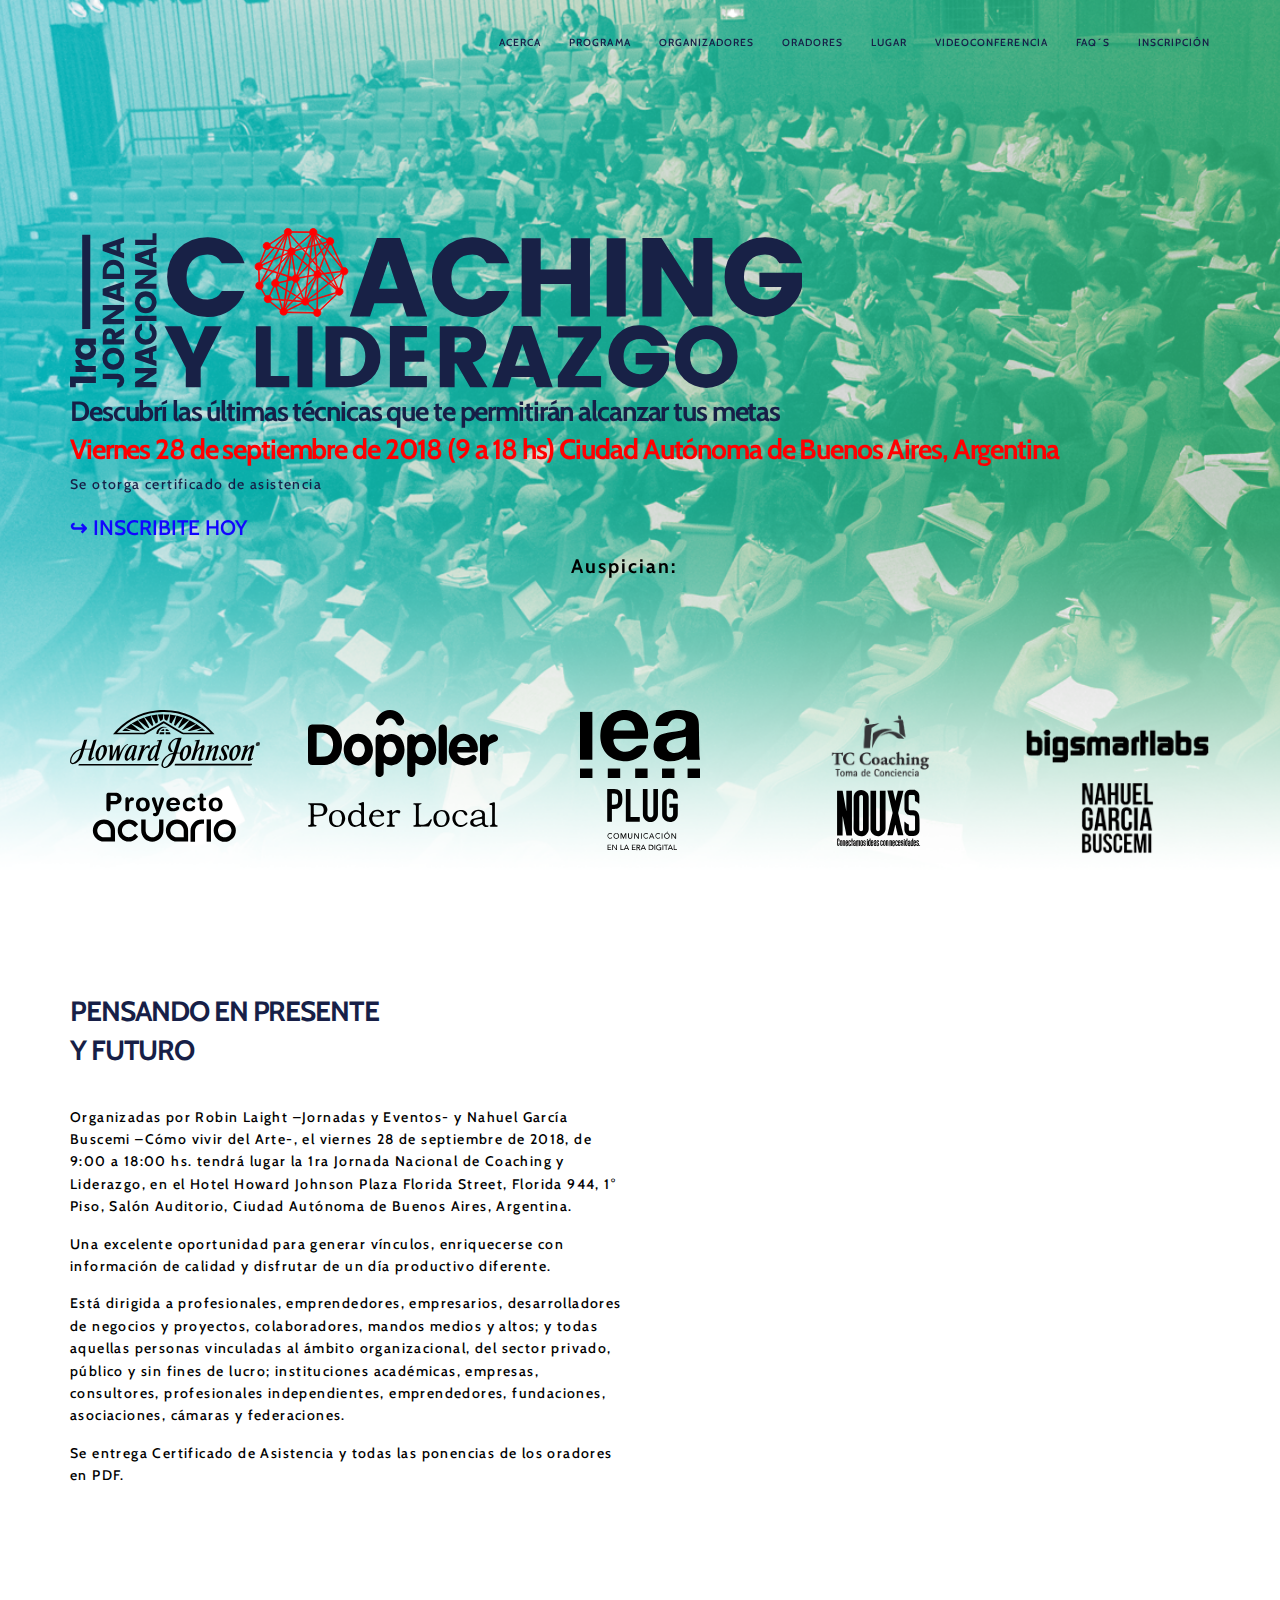
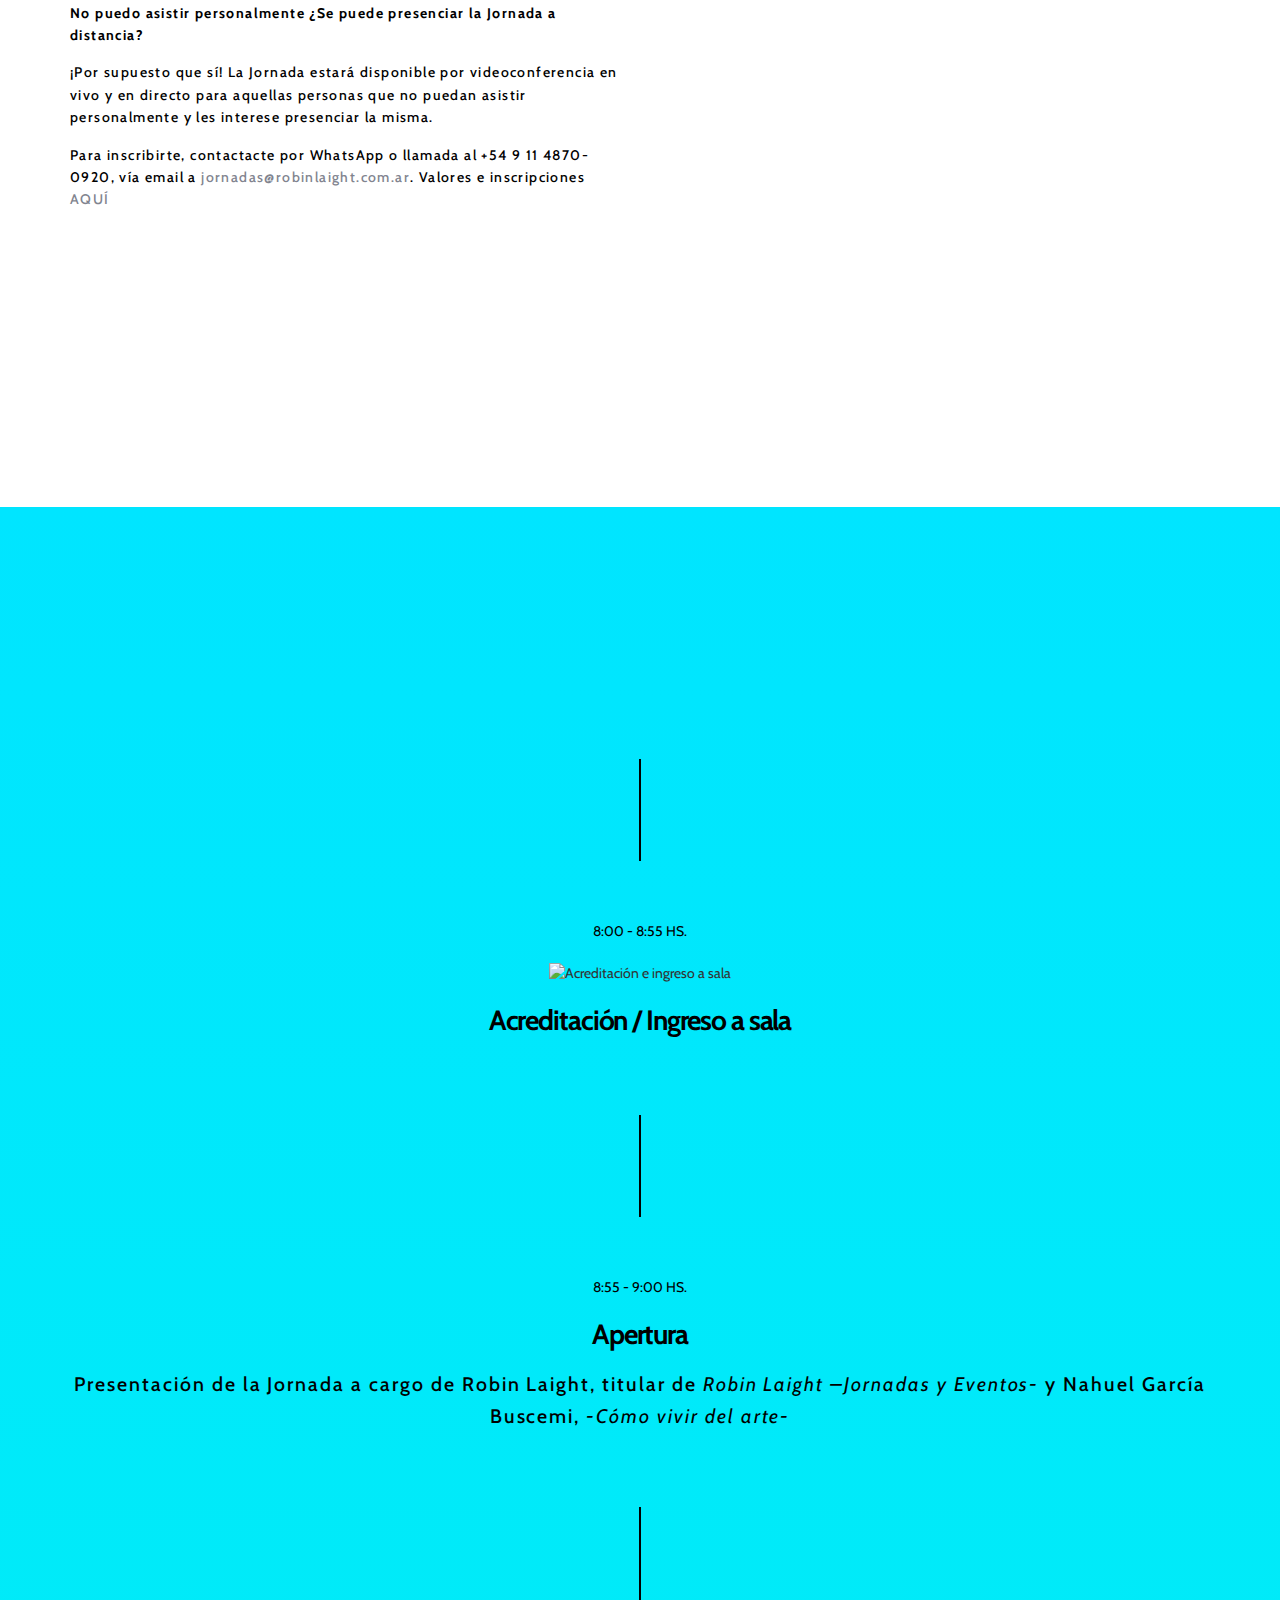
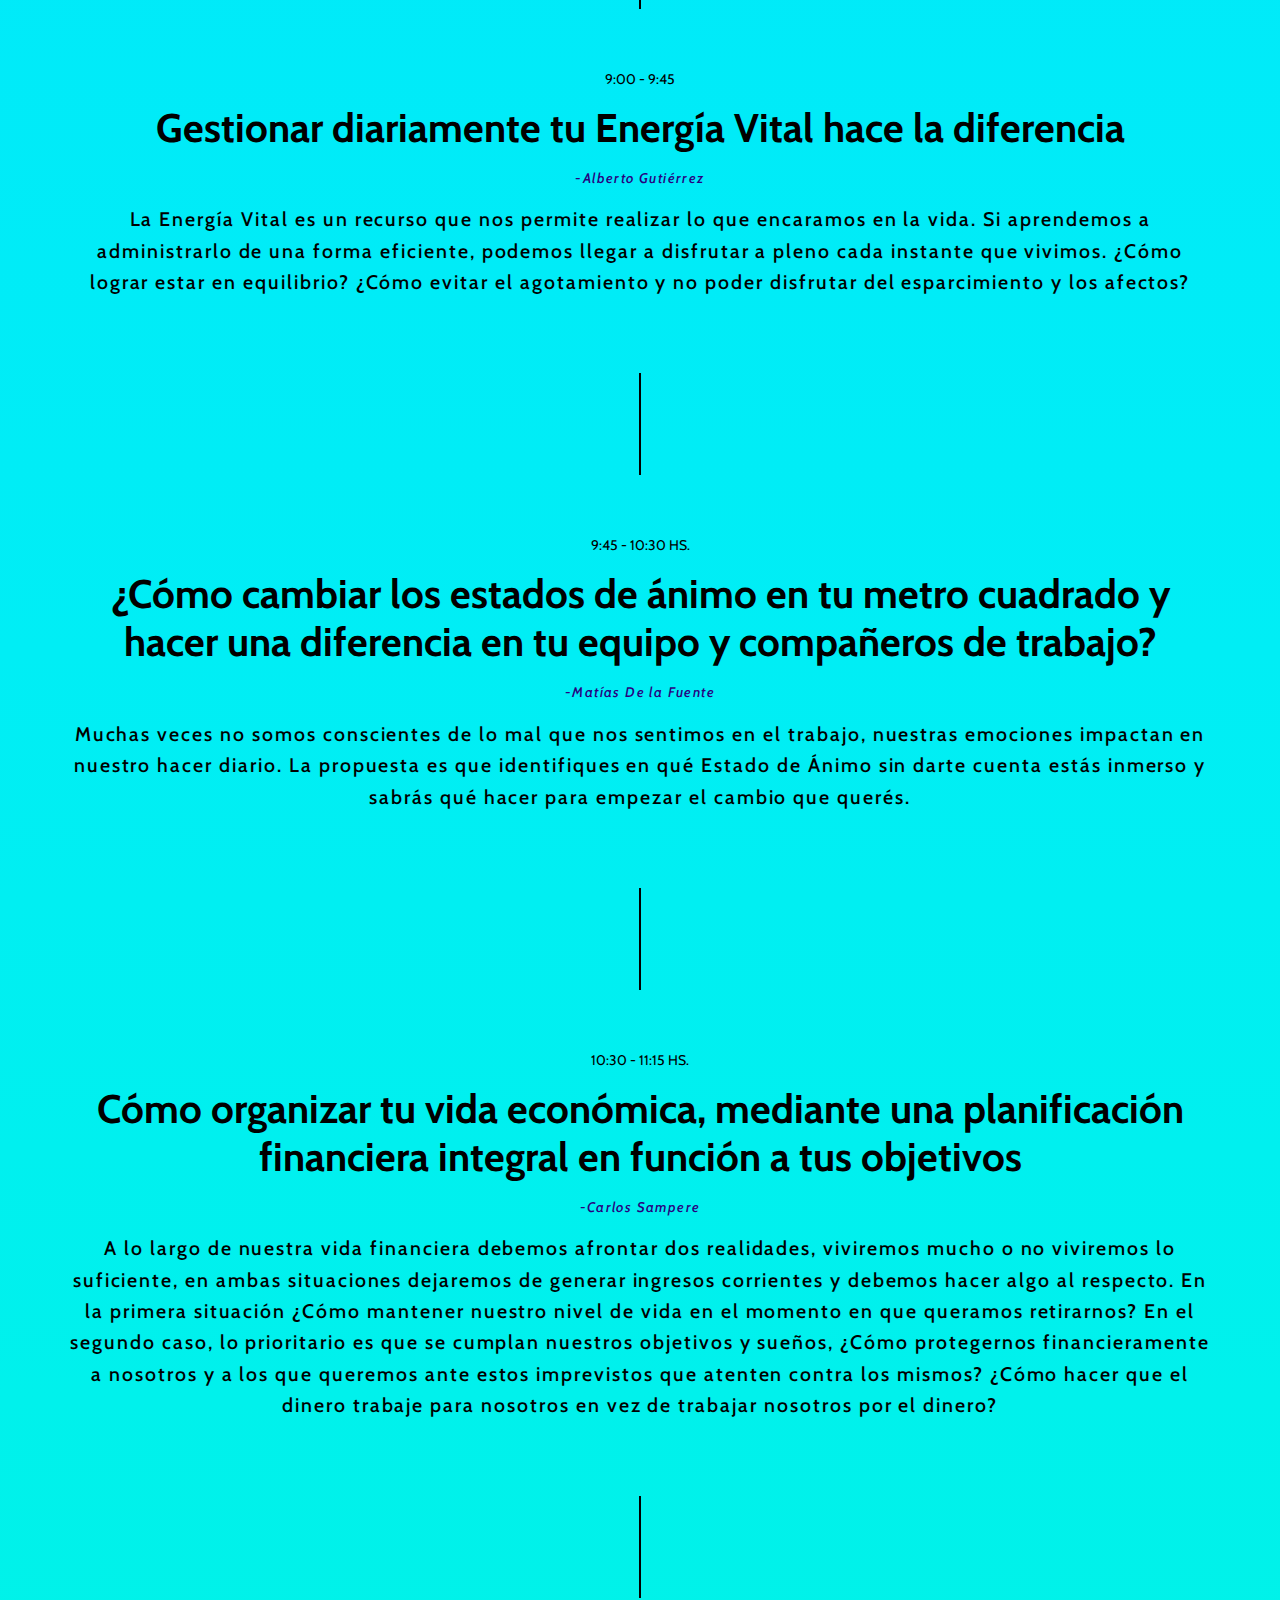
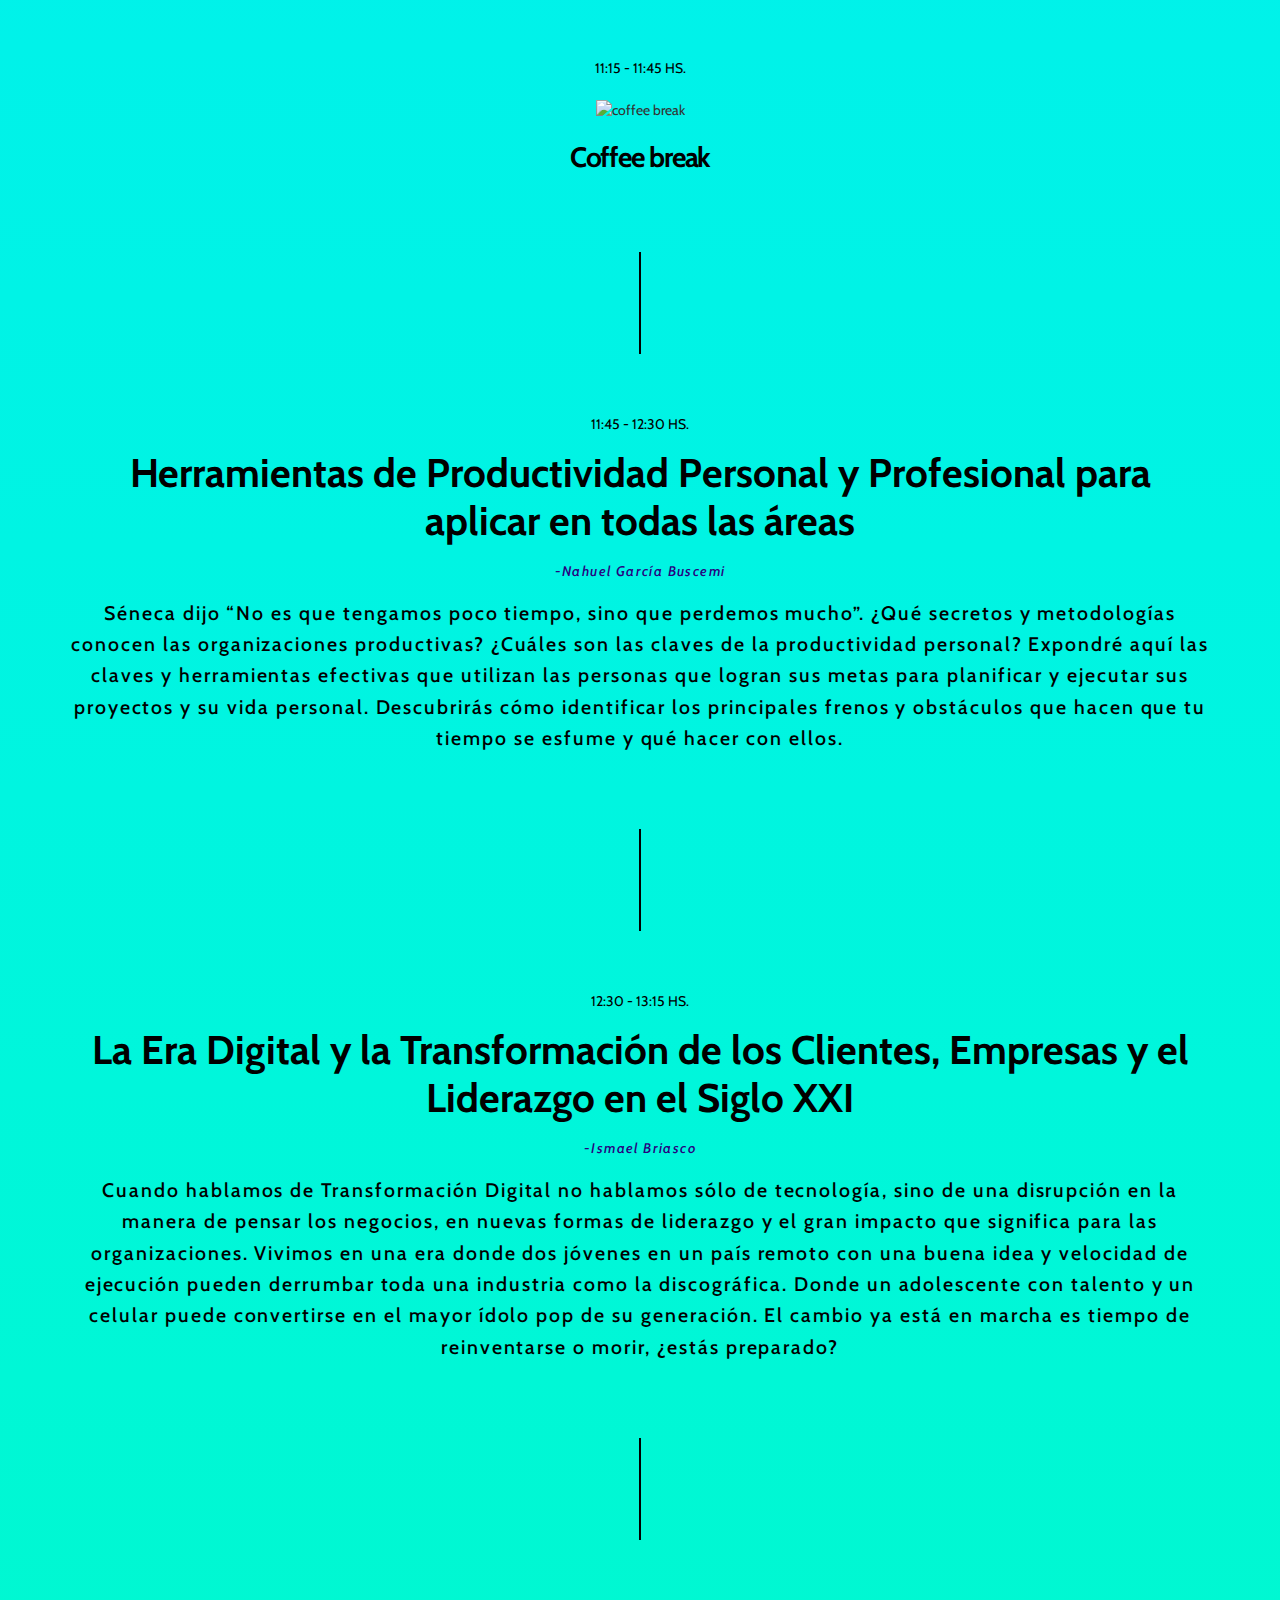
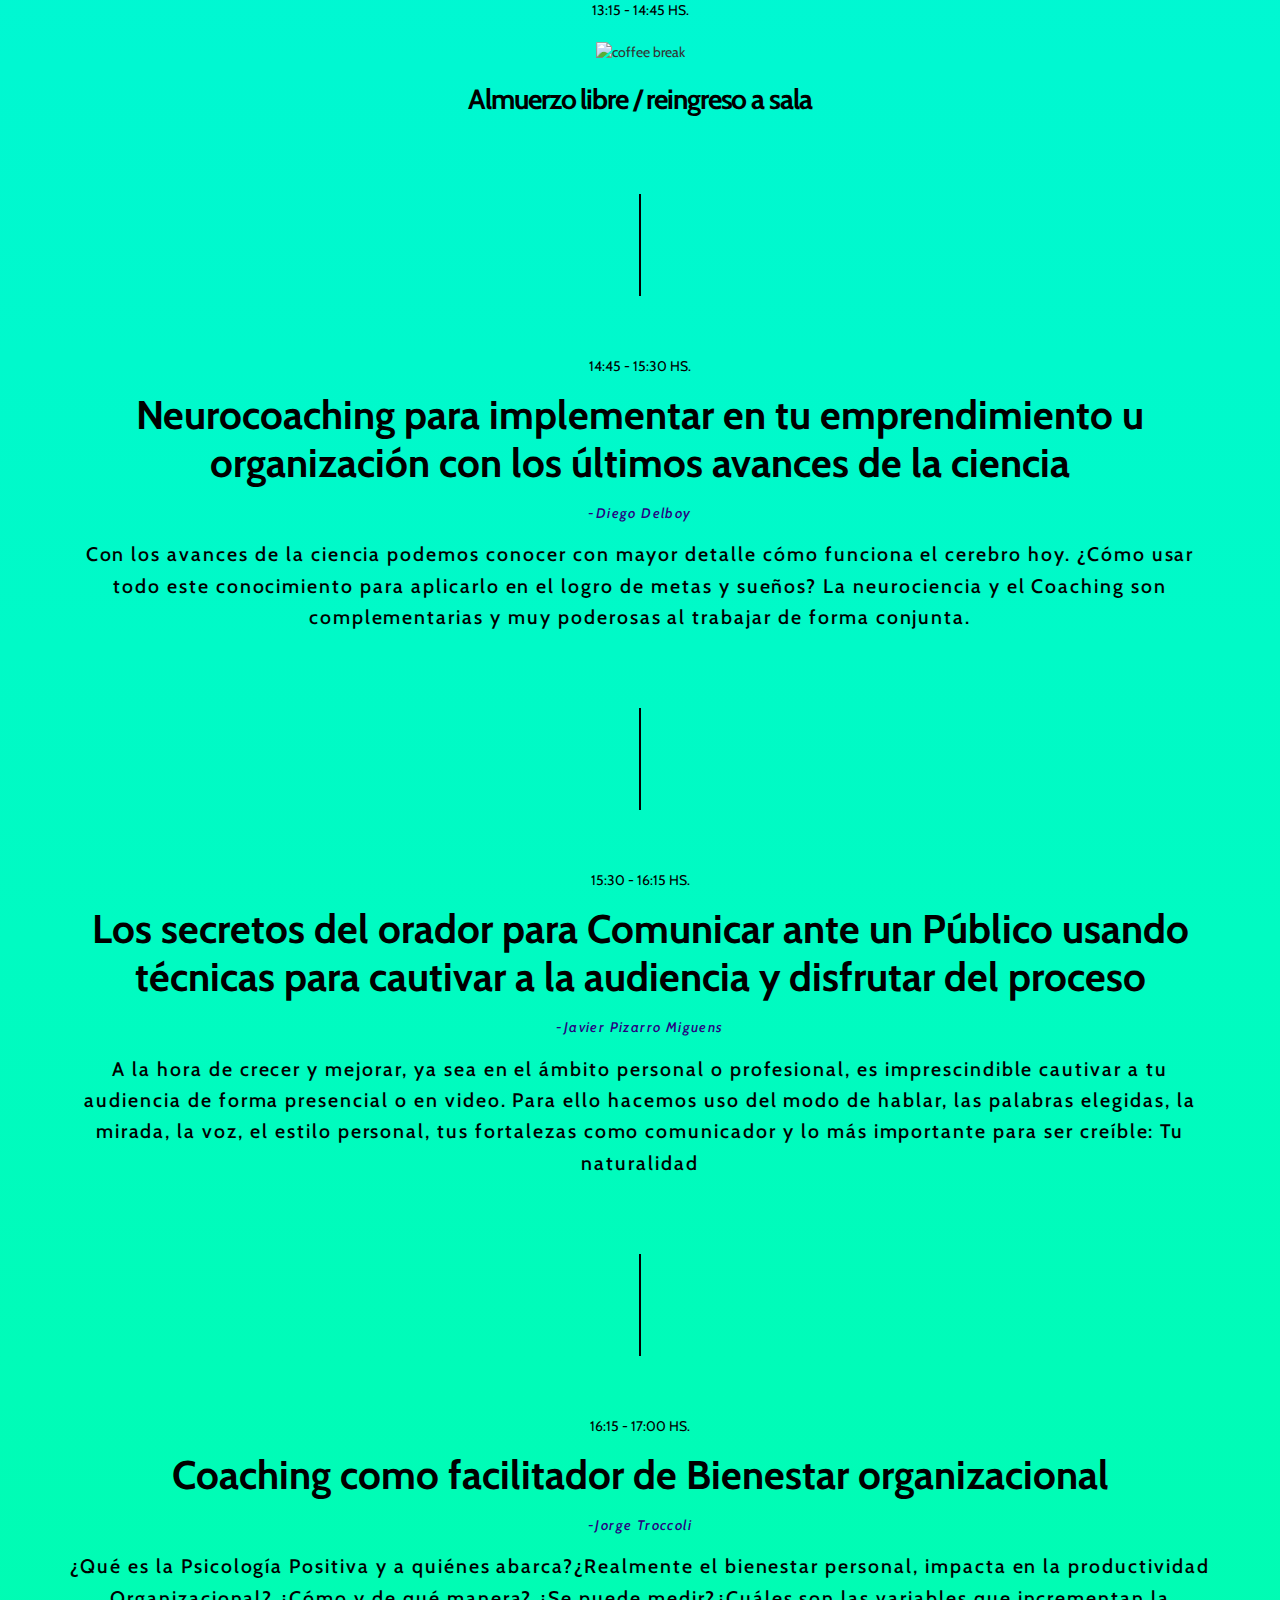
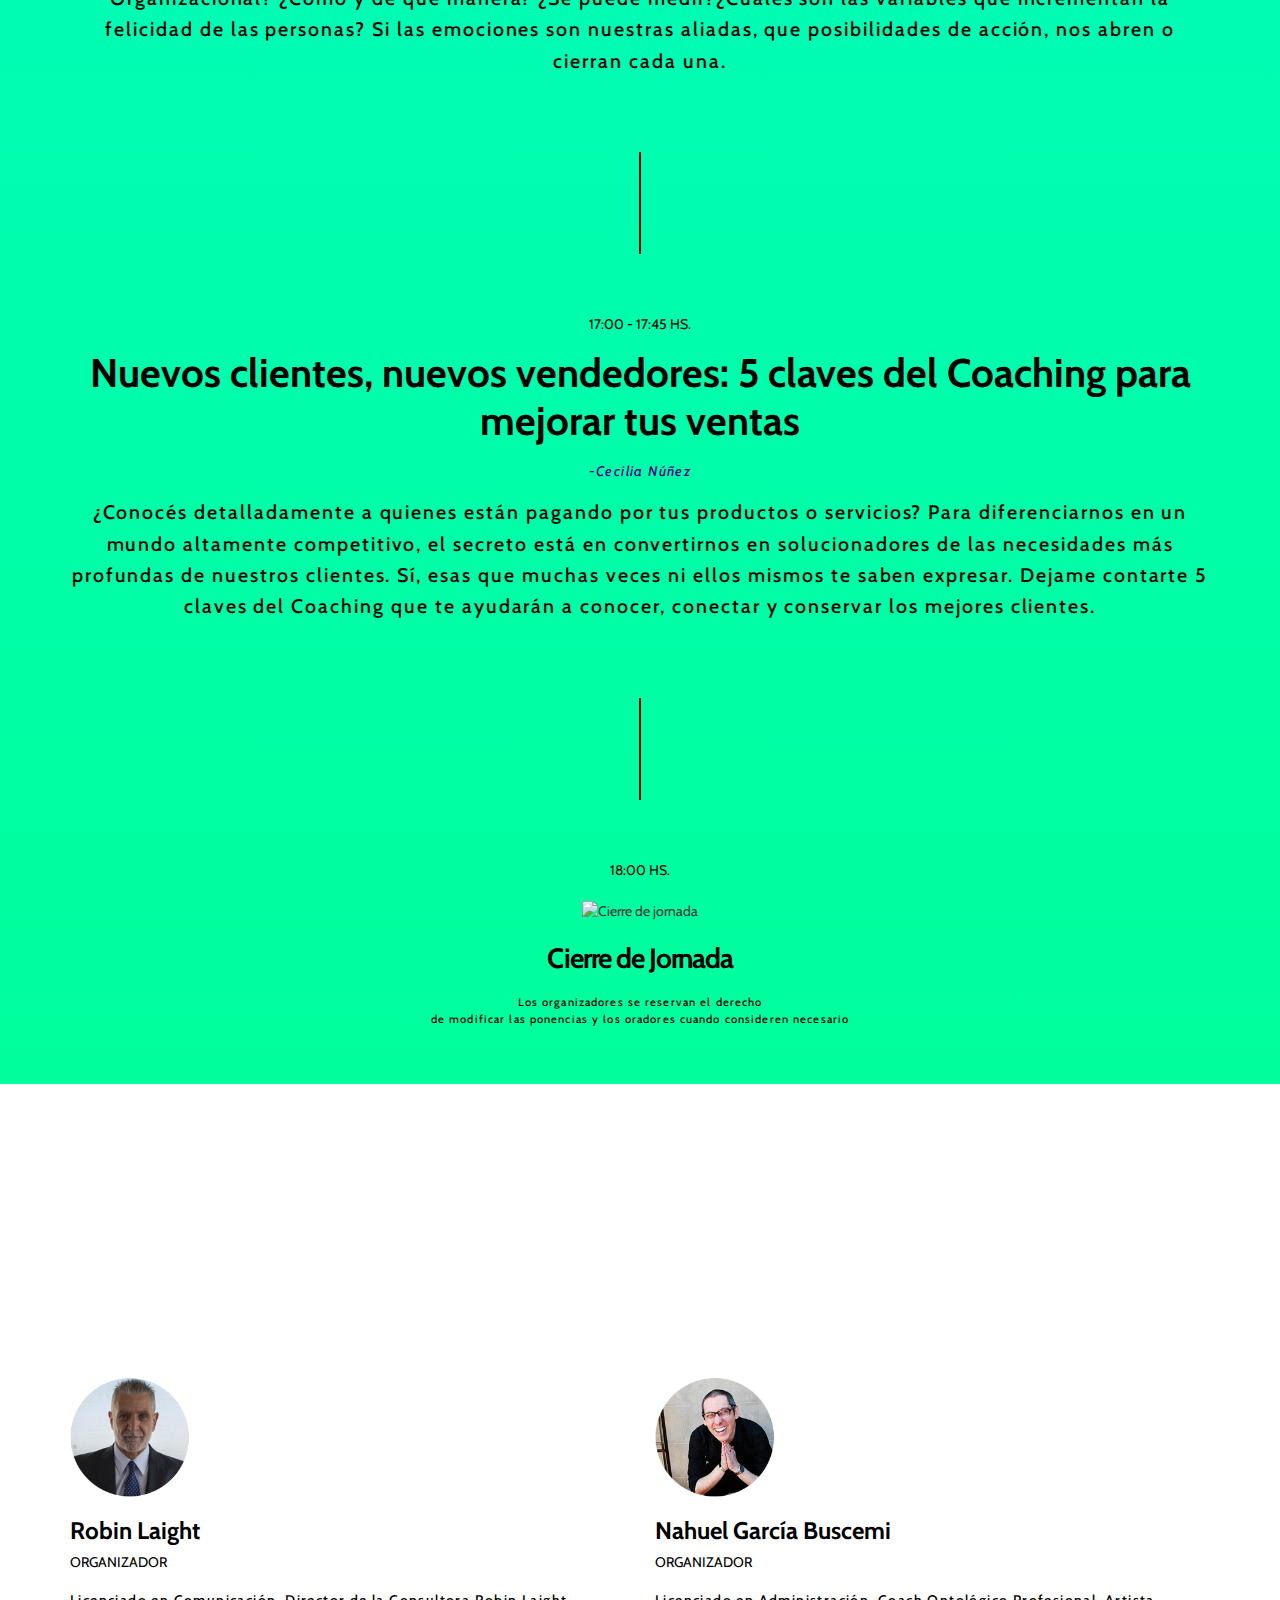
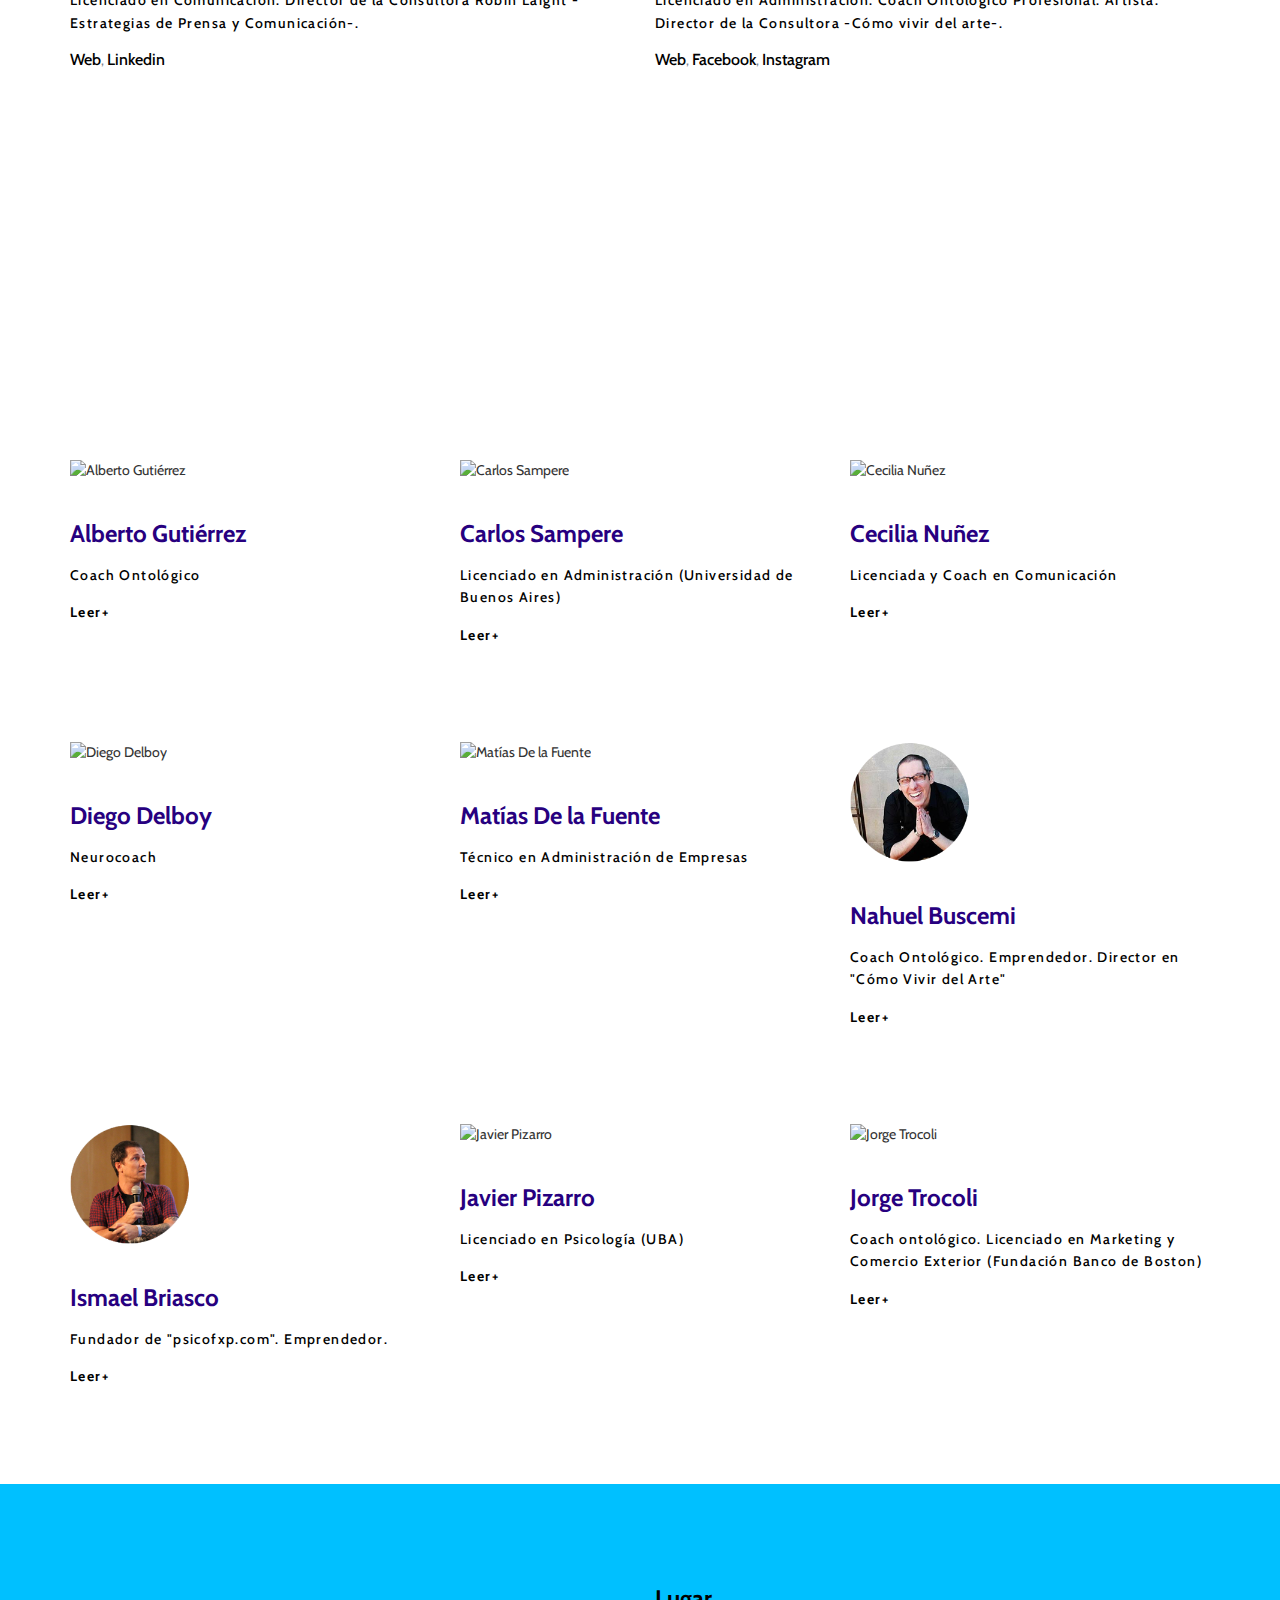
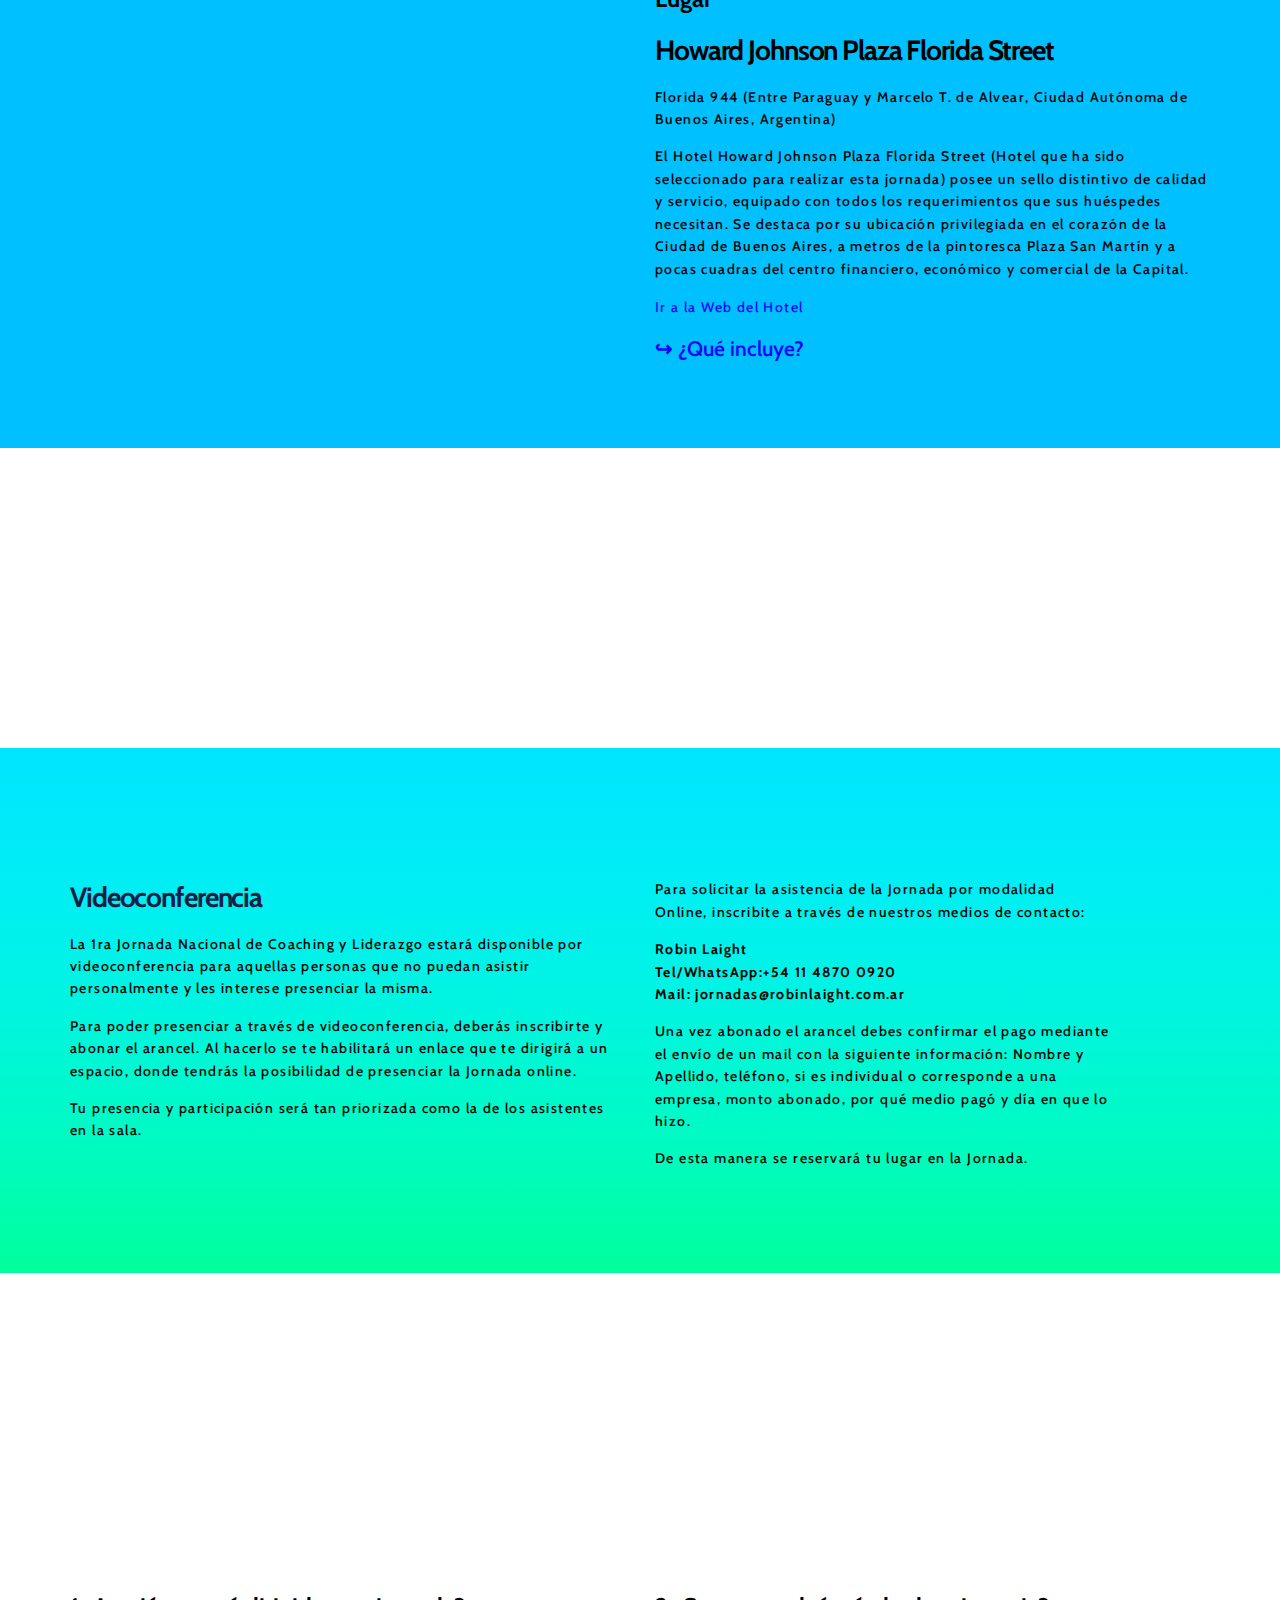
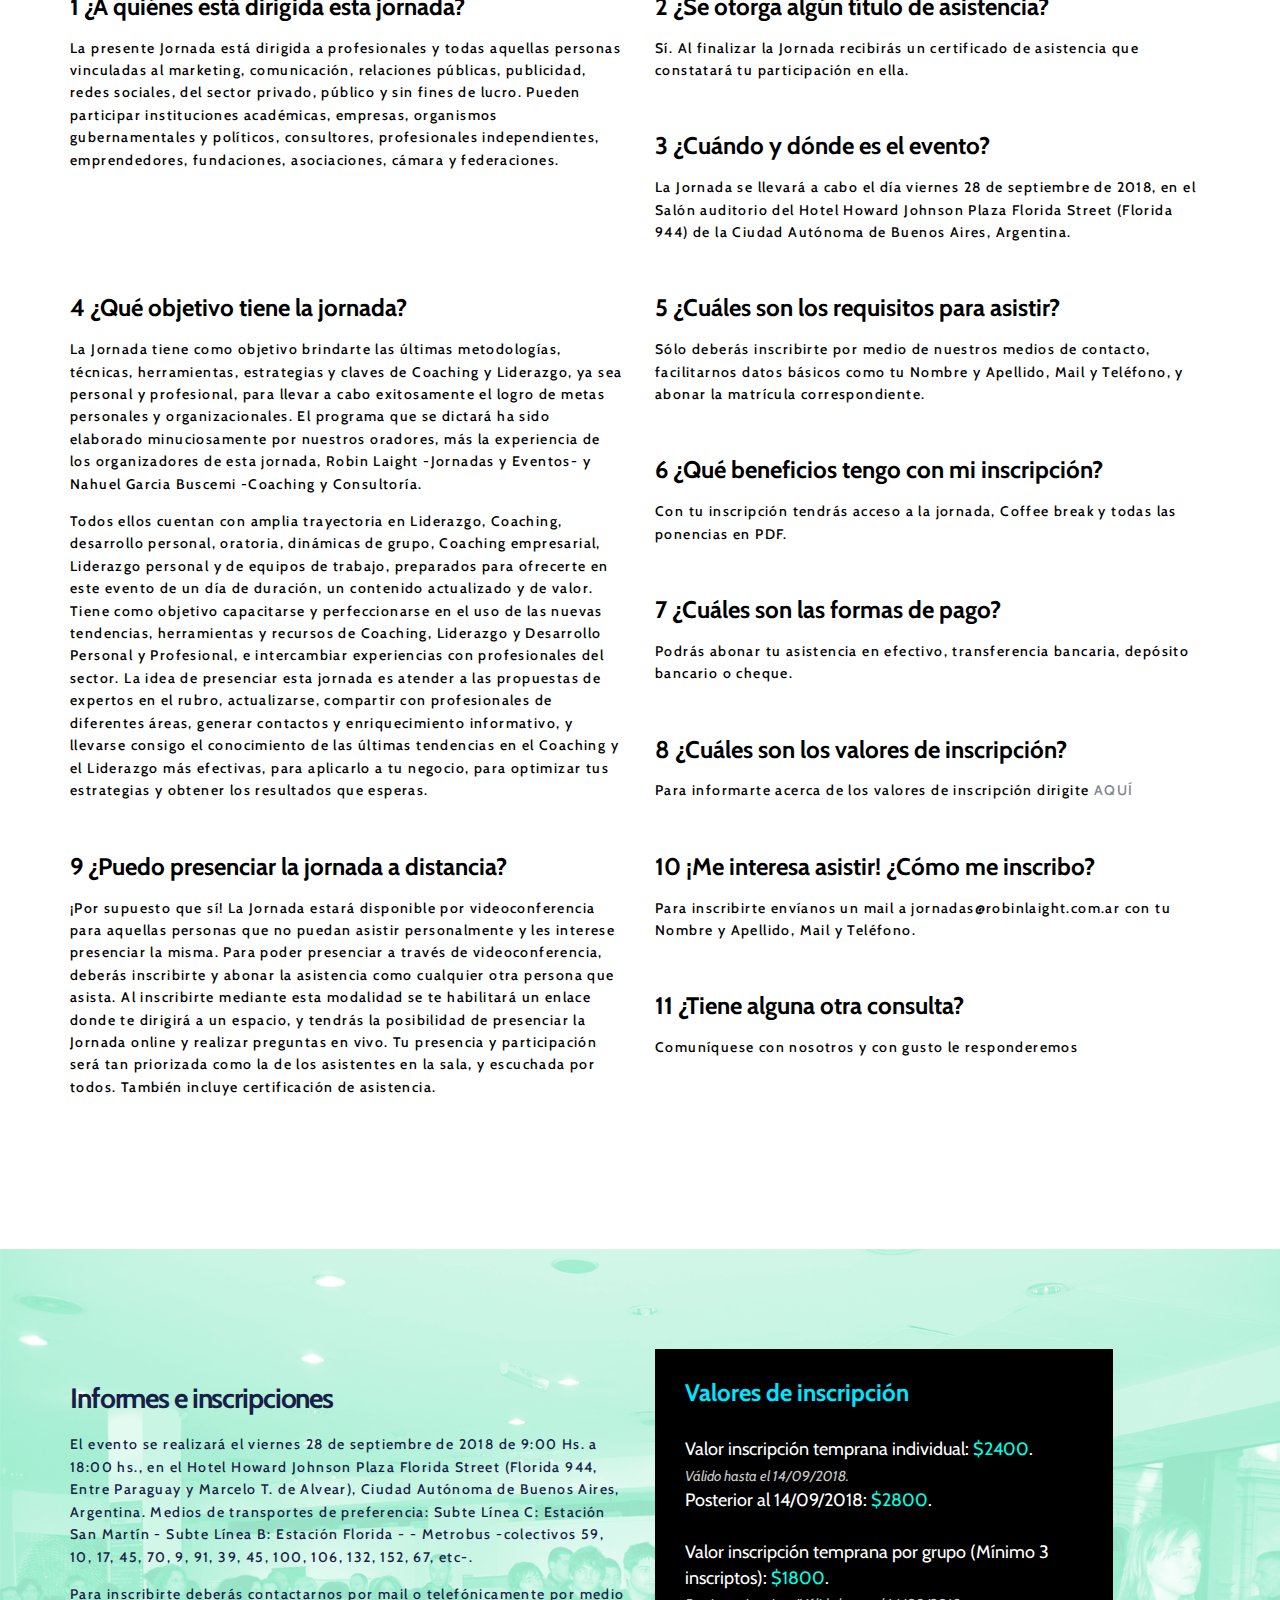
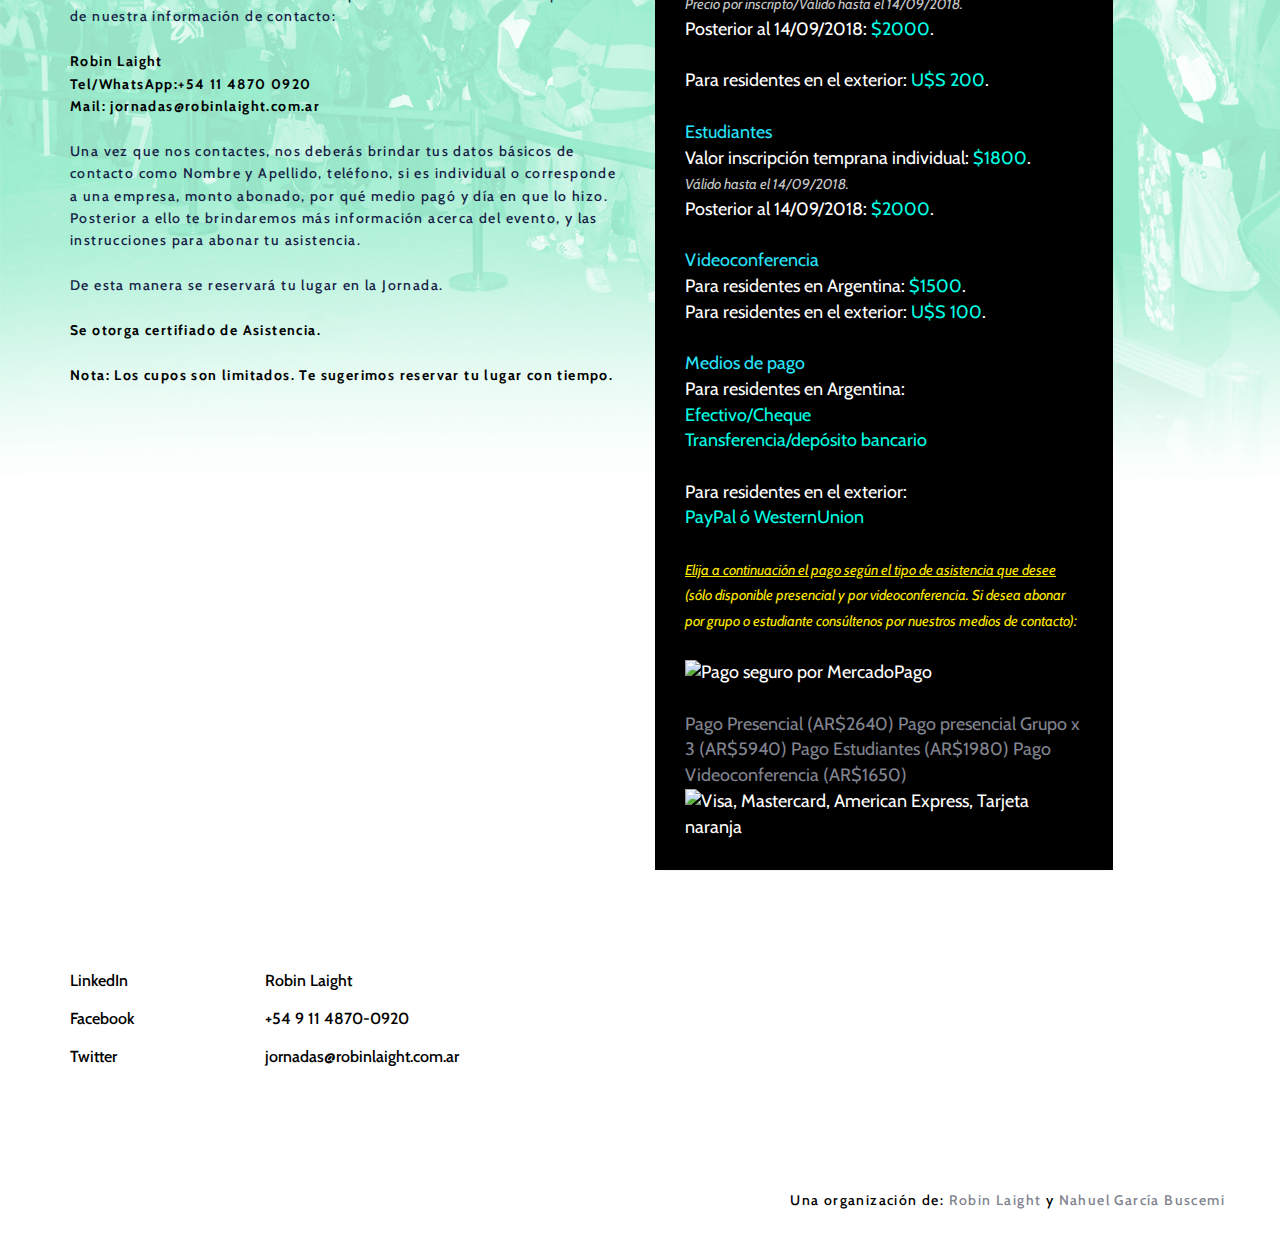
==== commit 664c67f6: "actualización precios y logo MercadoPago" ====
--- a/index.html
+++ b/index.html
@@ -1015,25 +1015,27 @@
 												
 												<span style="color: #FFE800; font-size: 0.8em; font-style: italic;"><u>Elija a continuaci&oacute;n el pago seg&uacute;n el tipo de asistencia que desee</u> (s&oacute;lo disponible presencial y por videoconferencia. Si desea abonar por grupo o estudiante cons&uacute;ltenos por nuestros medios de contacto):</span><br><br>
 												
+												<img alt="Pago seguro por MercadoPago" src="img/mp.png"><br><br>
+												
 												<!-- pago presencial -->
-												<a mp-mode="redirect" href="https://www.mercadopago.com/mla/checkout/start?pref_id=207442962-74d8d7ff-8188-4956-8bfe-cdbdb98f6ff0" name="MP-payButton" class="blue-ar-s-sq-none">Pago Presencial (AR$1980)</a>
+												<a mp-mode="redirect" href="https://www.mercadopago.com/mla/checkout/start?pref_id=207442962-74d8d7ff-8188-4956-8bfe-cdbdb98f6ff0" name="MP-payButton" class="blue-ar-s-sq-none">Pago Presencial (AR$2640)</a>
 <script type="text/javascript">
 (function(){function $MPC_load(){window.$MPC_loaded !== true && (function(){var s = document.createElement("script");s.type = "text/javascript";s.async = true;s.src = document.location.protocol+"//secure.mlstatic.com/mptools/render.js";var x = document.getElementsByTagName('script')[0];x.parentNode.insertBefore(s, x);window.$MPC_loaded = true;})();}window.$MPC_loaded !== true ? (window.attachEvent ?window.attachEvent('onload', $MPC_load) : window.addEventListener('load', $MPC_load, false)) : null;})();
 </script>
 												<!-- Pago presencial grupo x 3 -->
-												<a mp-mode="redirect" href="https://www.mercadopago.com/mla/checkout/start?pref_id=207442962-d8447291-881b-4fe5-b313-f2eb557fd7e7" name="MP-payButton" class="blue-ar-s-sq-none">Pago presencial Grupo x 3 (AR$4950)</a>
+												<a mp-mode="redirect" href="https://www.mercadopago.com/mla/checkout/start?pref_id=207442962-d8447291-881b-4fe5-b313-f2eb557fd7e7" name="MP-payButton" class="blue-ar-s-sq-none">Pago presencial Grupo x 3 (AR$5940)</a>
 <script type="text/javascript">
 (function(){function $MPC_load(){window.$MPC_loaded !== true && (function(){var s = document.createElement("script");s.type = "text/javascript";s.async = true;s.src = document.location.protocol+"//secure.mlstatic.com/mptools/render.js";var x = document.getElementsByTagName('script')[0];x.parentNode.insertBefore(s, x);window.$MPC_loaded = true;})();}window.$MPC_loaded !== true ? (window.attachEvent ?window.attachEvent('onload', $MPC_load) : window.addEventListener('load', $MPC_load, false)) : null;})();
 </script>
 												
 												<!-- Pago estudiantes -->
-												<a mp-mode="redirect" href="https://www.mercadopago.com/mla/checkout/start?pref_id=207442962-86e508e6-ffd8-48d8-ae8c-7a293f006391" name="MP-payButton" class="blue-ar-s-sq-none">Pago Estudiantes (AR$1100)</a>
+												<a mp-mode="redirect" href="https://www.mercadopago.com/mla/checkout/start?pref_id=207442962-86e508e6-ffd8-48d8-ae8c-7a293f006391" name="MP-payButton" class="blue-ar-s-sq-none">Pago Estudiantes (AR$1980)</a>
 <script type="text/javascript">
 (function(){function $MPC_load(){window.$MPC_loaded !== true && (function(){var s = document.createElement("script");s.type = "text/javascript";s.async = true;s.src = document.location.protocol+"//secure.mlstatic.com/mptools/render.js";var x = document.getElementsByTagName('script')[0];x.parentNode.insertBefore(s, x);window.$MPC_loaded = true;})();}window.$MPC_loaded !== true ? (window.attachEvent ?window.attachEvent('onload', $MPC_load) : window.addEventListener('load', $MPC_load, false)) : null;})();
 </script>
 												
 												<!-- Pago videoconferencia -->
-												<a mp-mode="redirect" href="https://www.mercadopago.com/mla/checkout/start?pref_id=207442962-5ee2ac3b-8935-405e-9f33-953b381050d9" name="MP-payButton" class="blue-ar-s-sq-none">Pago Videoconferencia (AR$990)</a>
+												<a mp-mode="redirect" href="https://www.mercadopago.com/mla/checkout/start?pref_id=207442962-5ee2ac3b-8935-405e-9f33-953b381050d9" name="MP-payButton" class="blue-ar-s-sq-none">Pago Videoconferencia (AR$1650)</a>
 <script type="text/javascript">
 (function(){function $MPC_load(){window.$MPC_loaded !== true && (function(){var s = document.createElement("script");s.type = "text/javascript";s.async = true;s.src = document.location.protocol+"//secure.mlstatic.com/mptools/render.js";var x = document.getElementsByTagName('script')[0];x.parentNode.insertBefore(s, x);window.$MPC_loaded = true;})();}window.$MPC_loaded !== true ? (window.attachEvent ?window.attachEvent('onload', $MPC_load) : window.addEventListener('load', $MPC_load, false)) : null;})();
 </script>
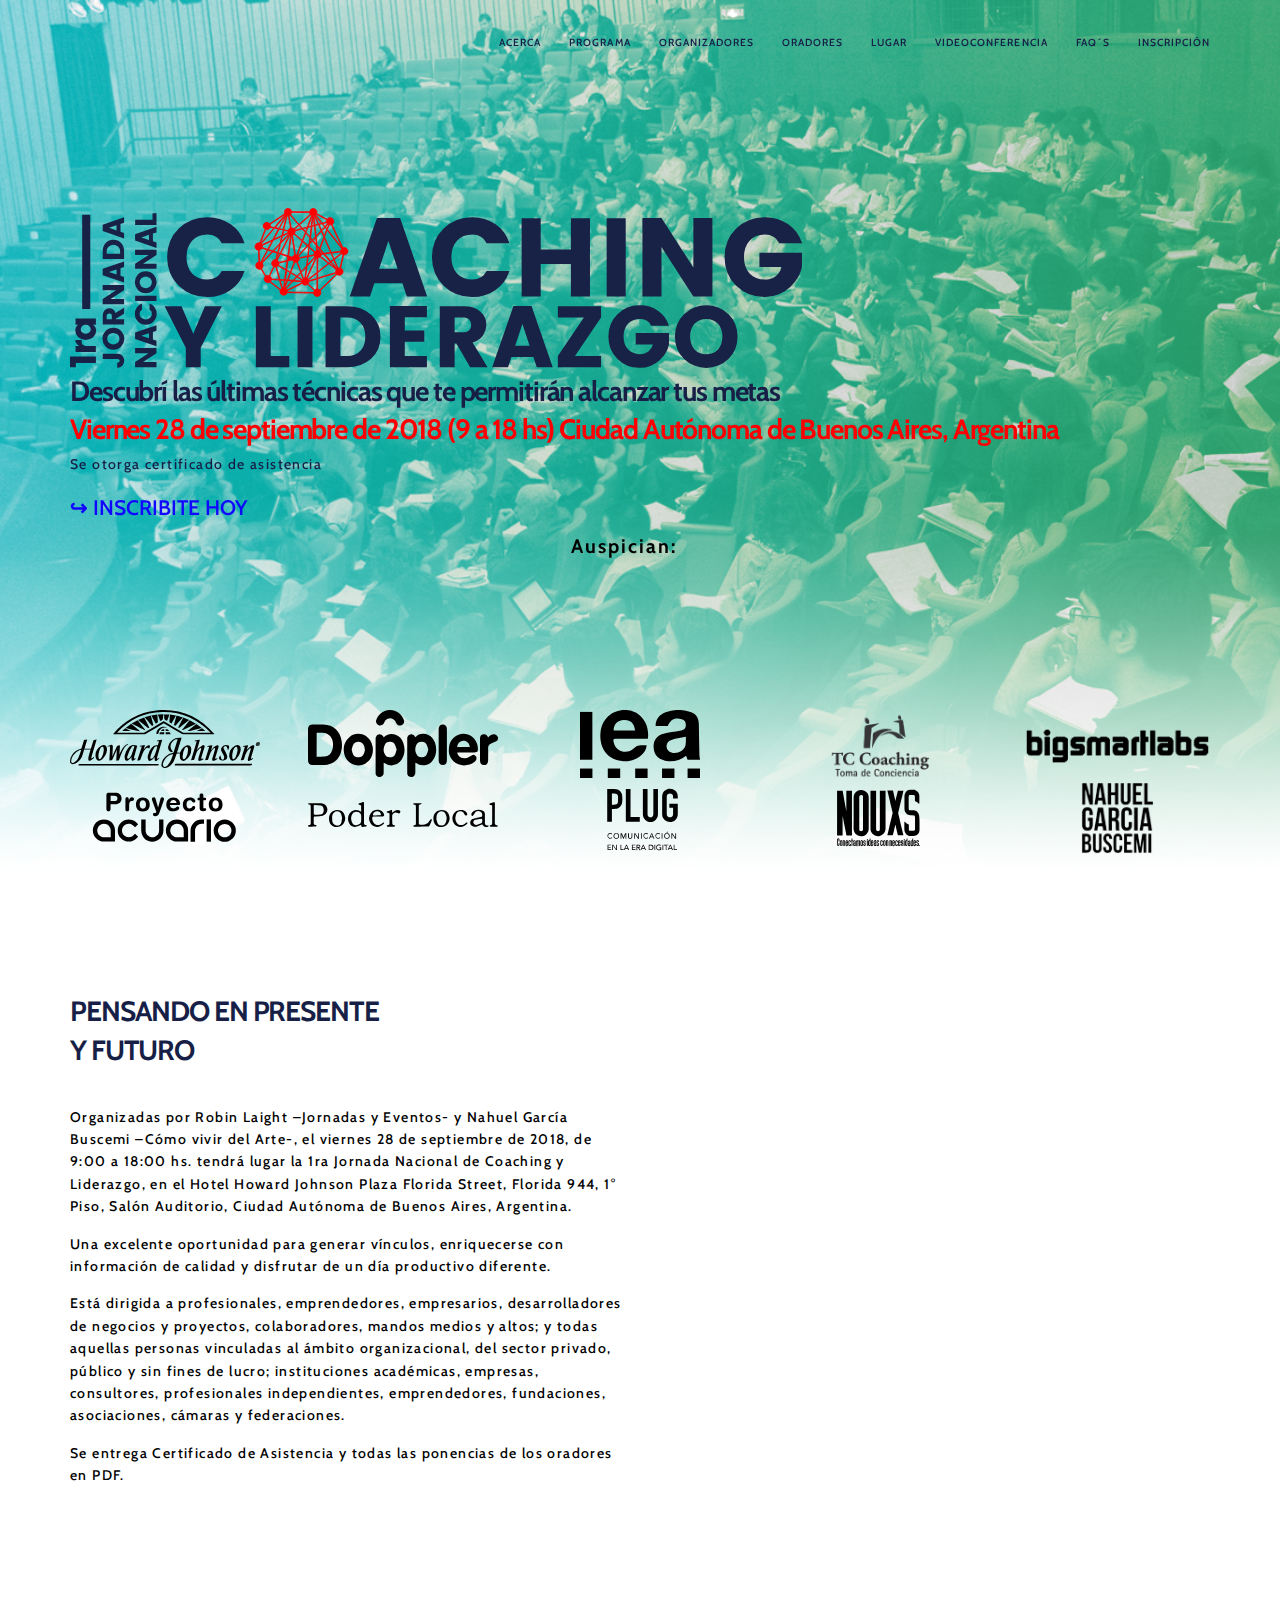
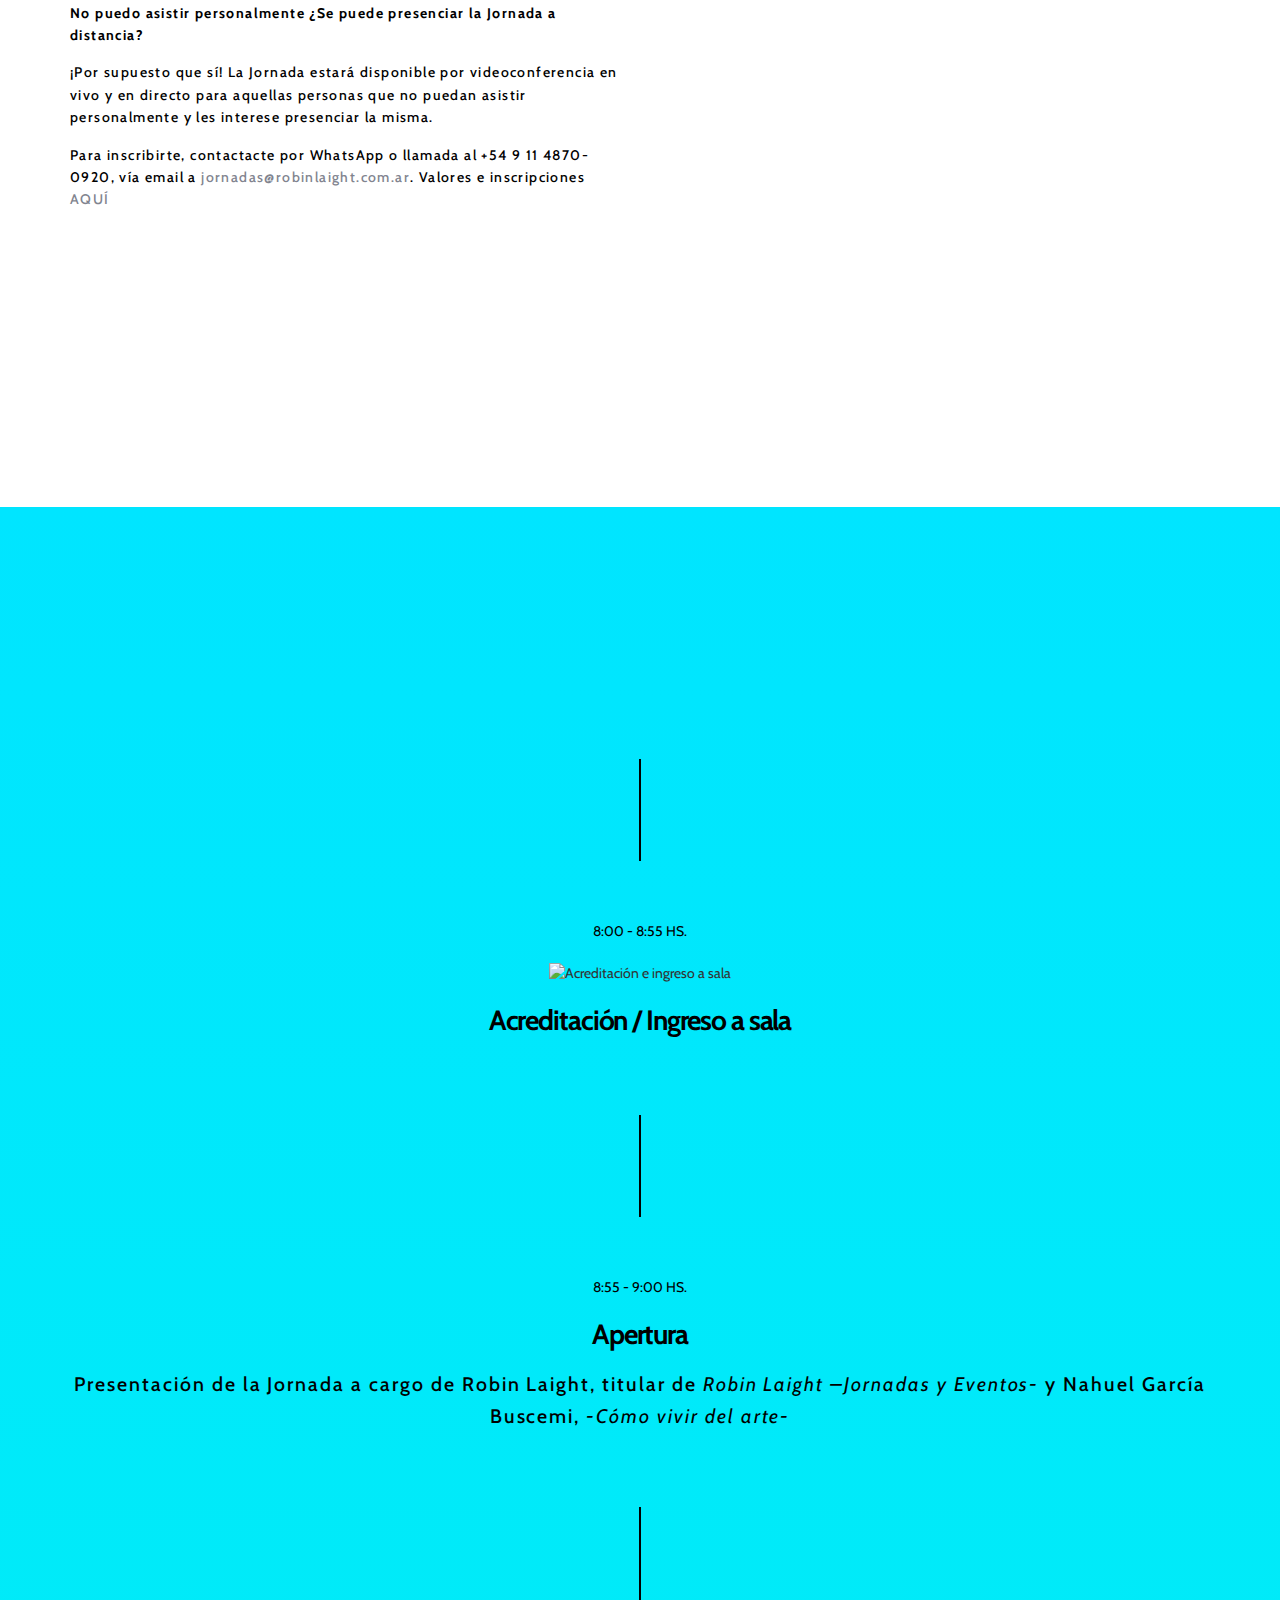
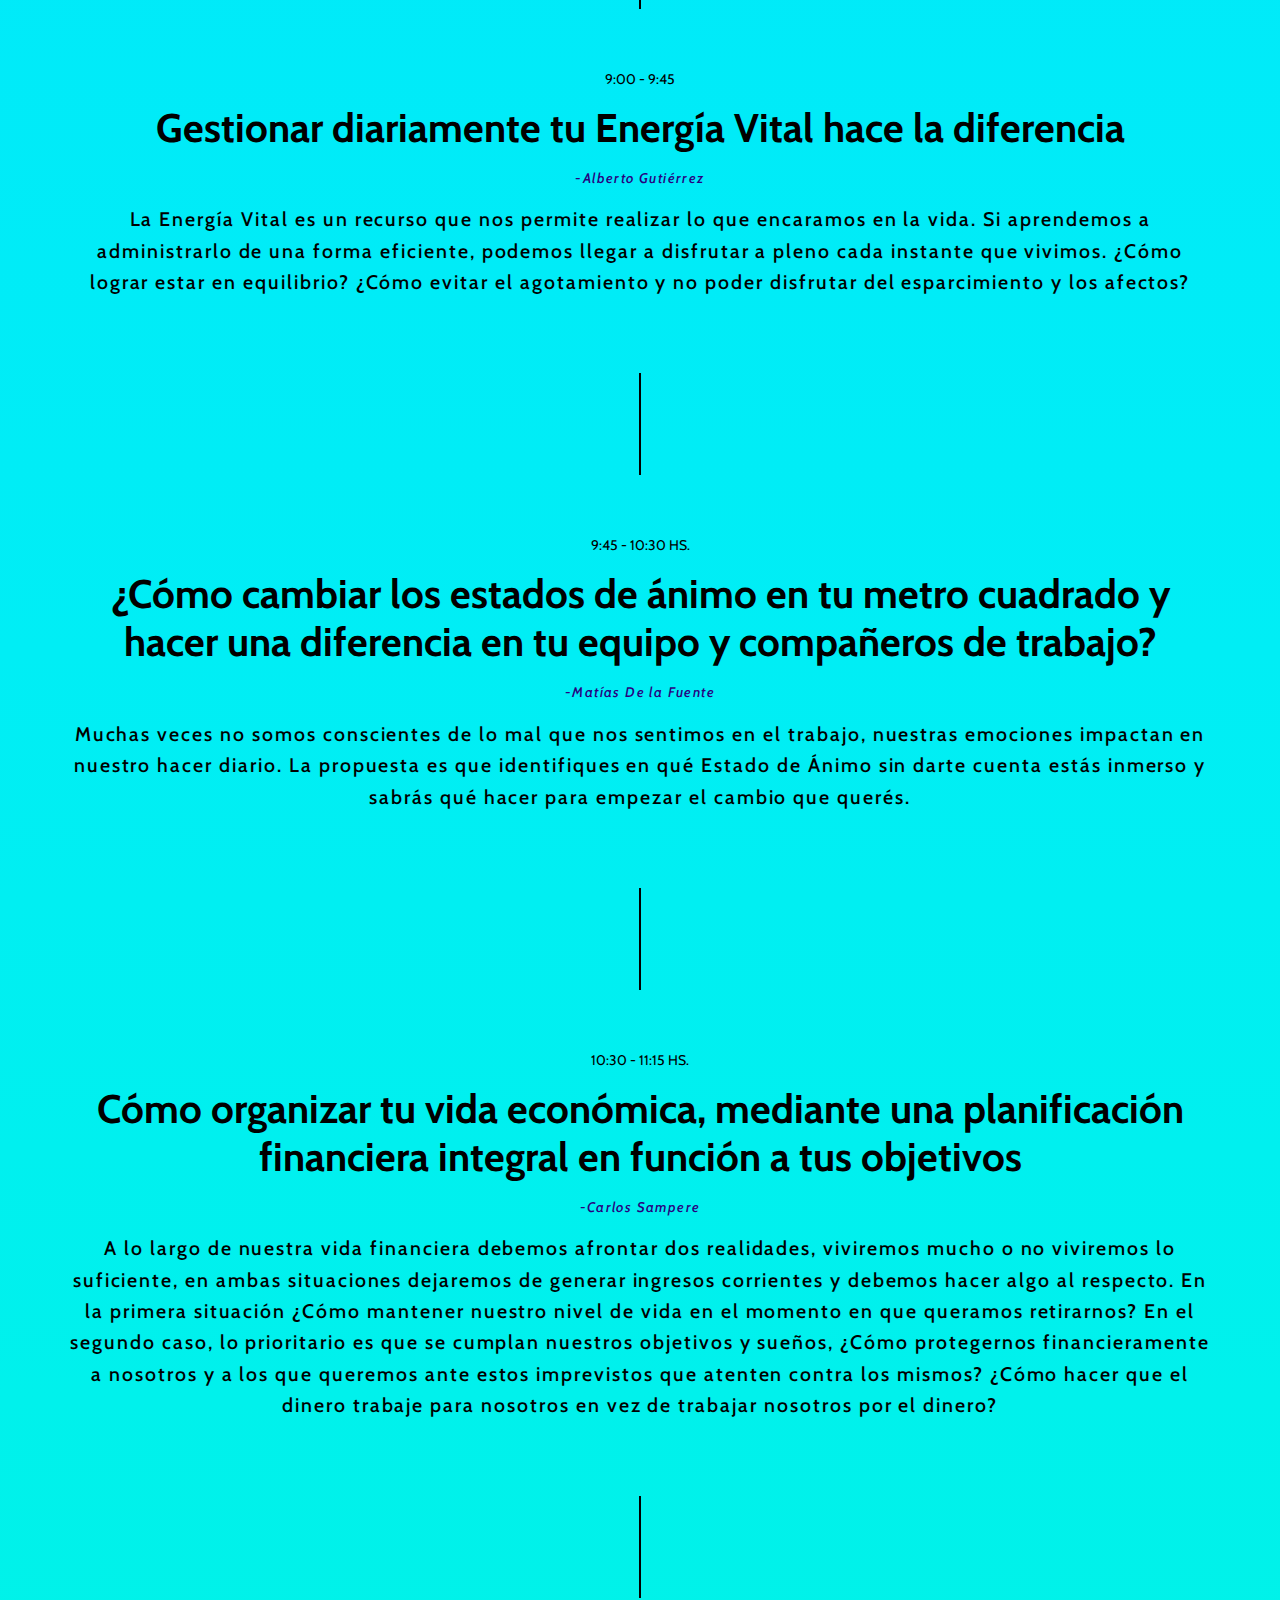
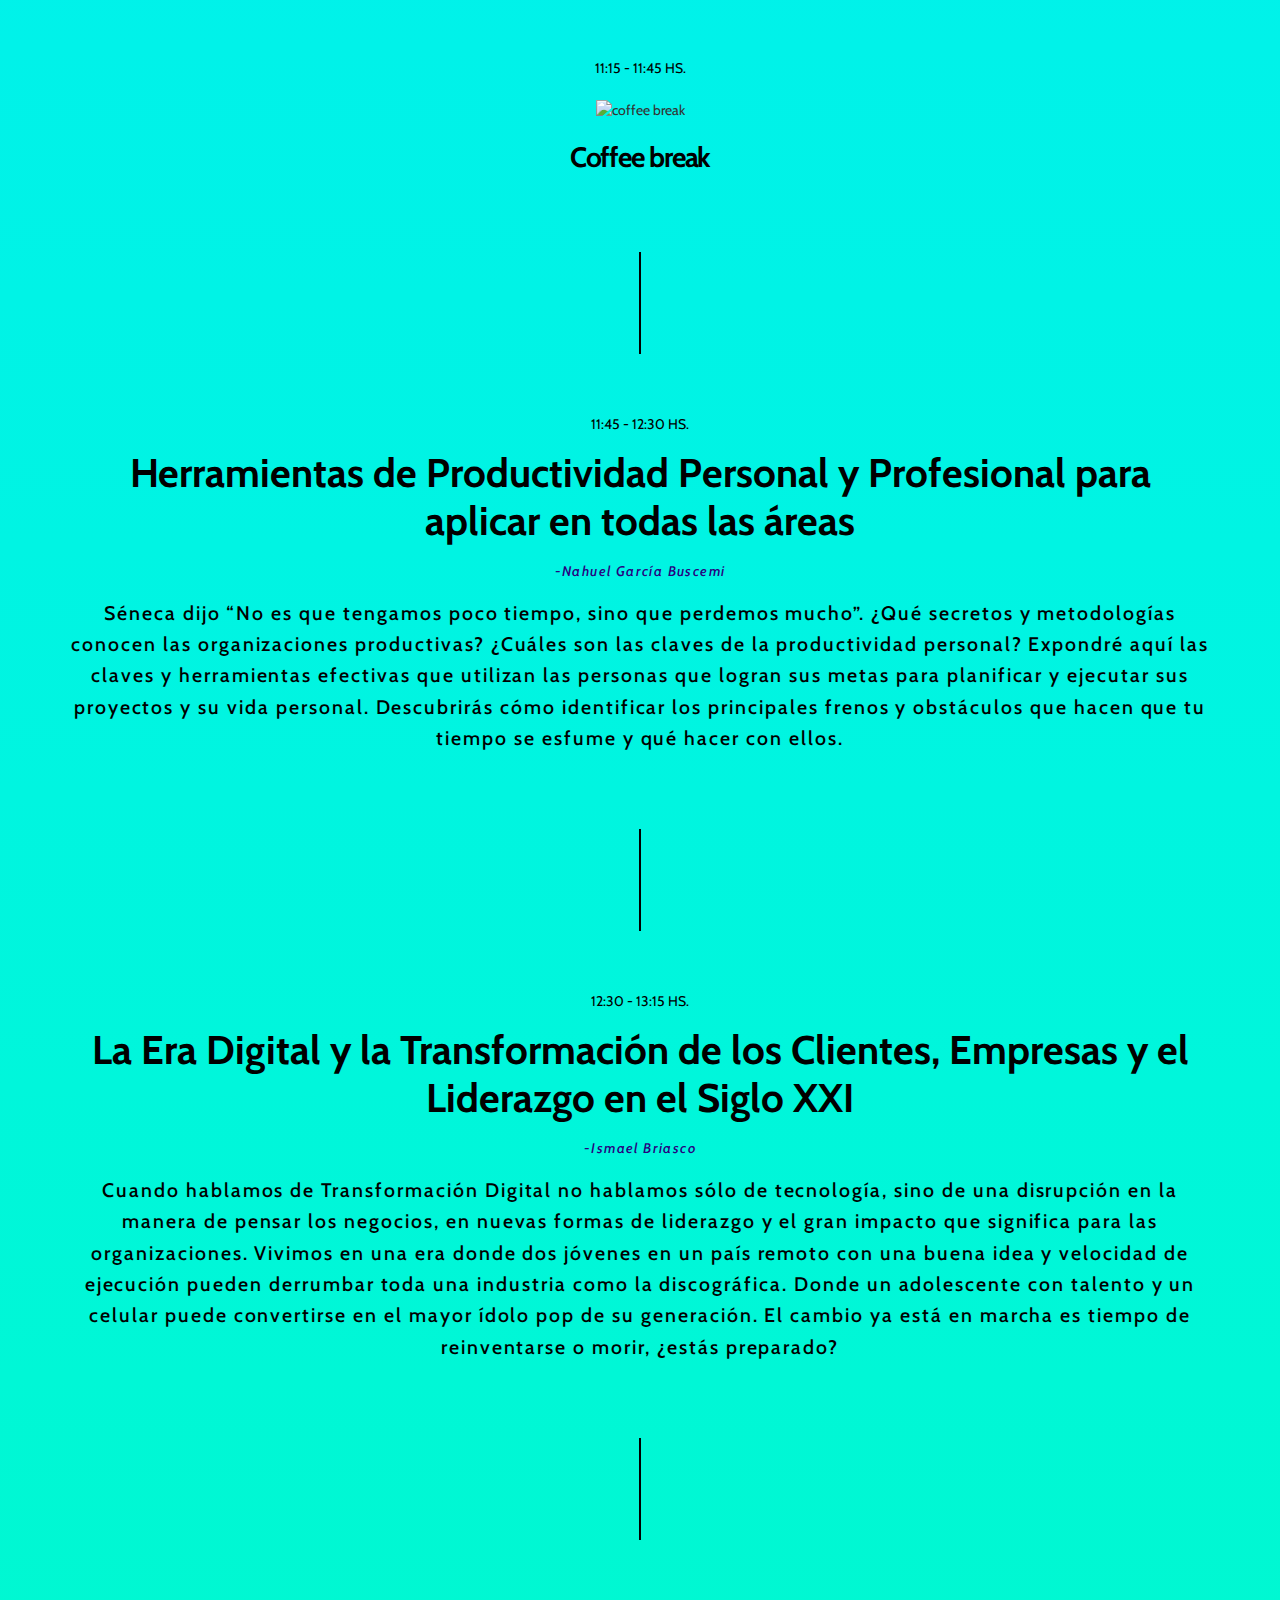
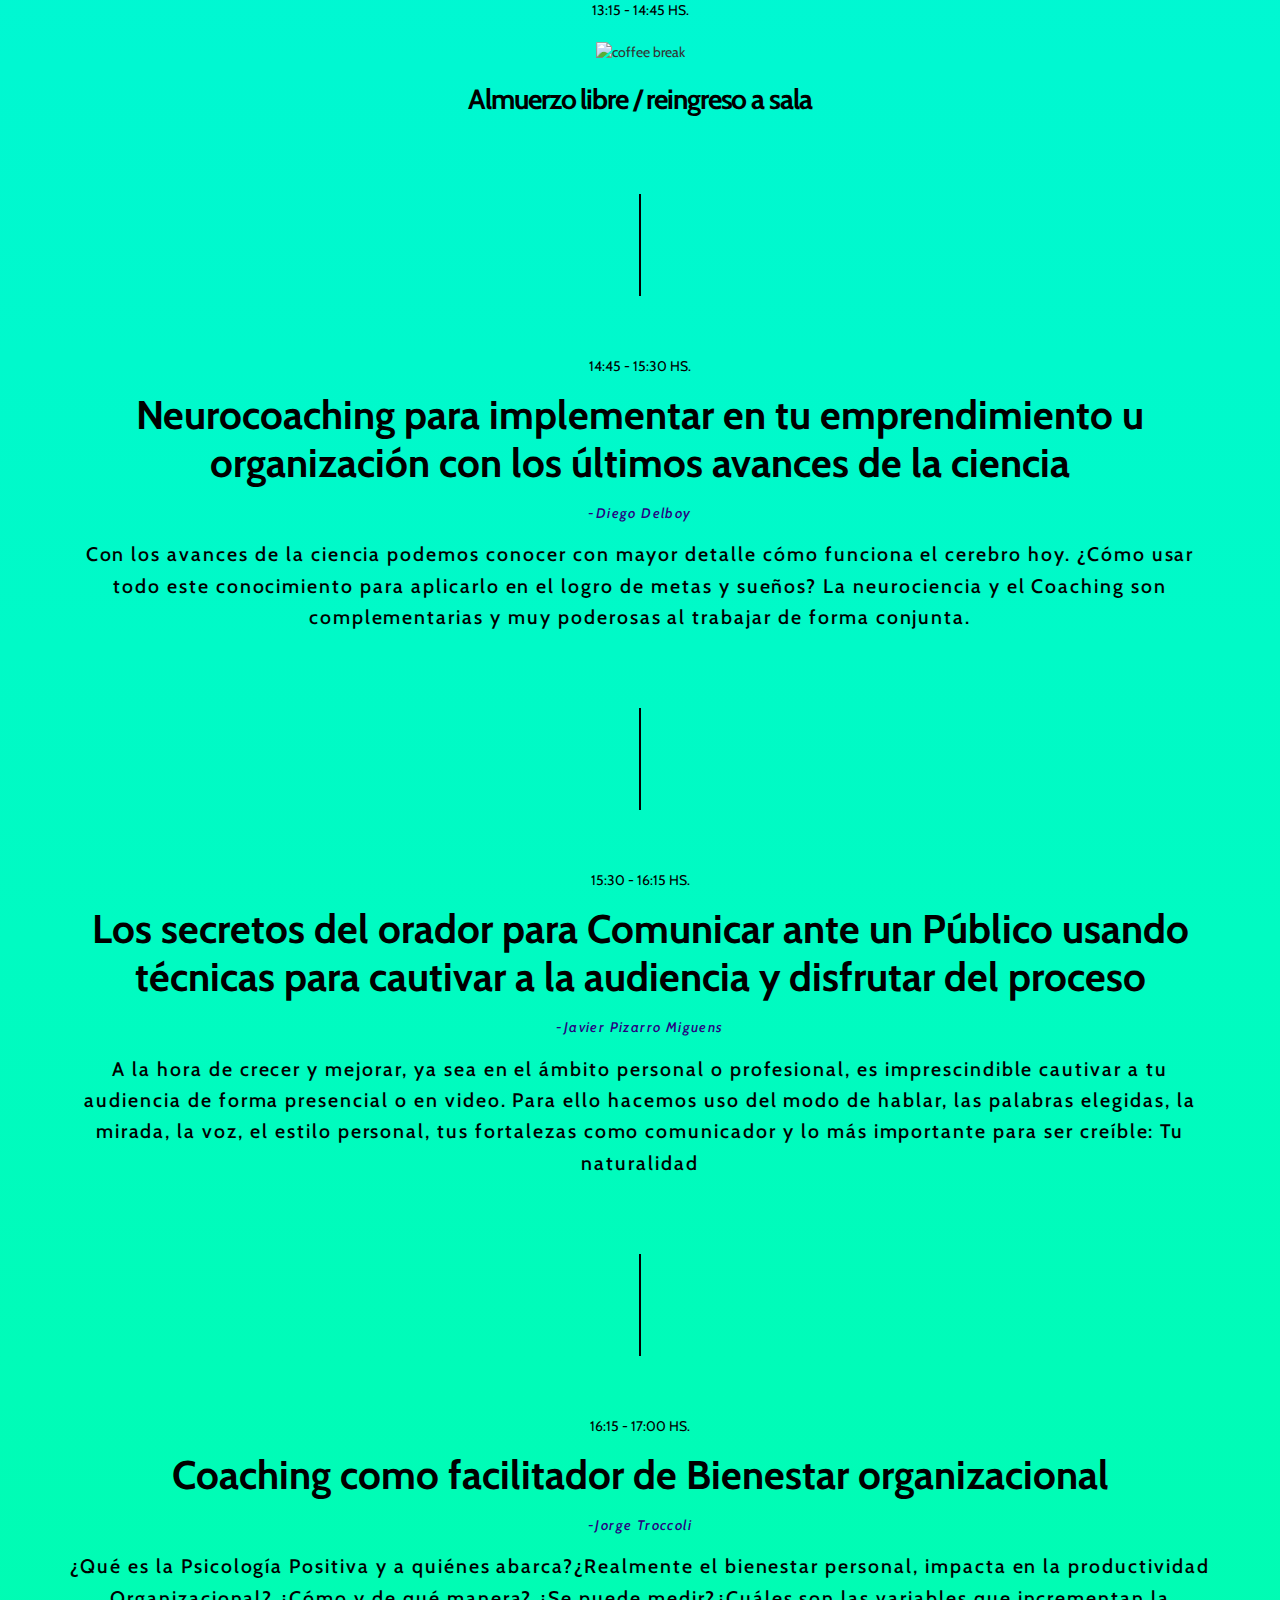
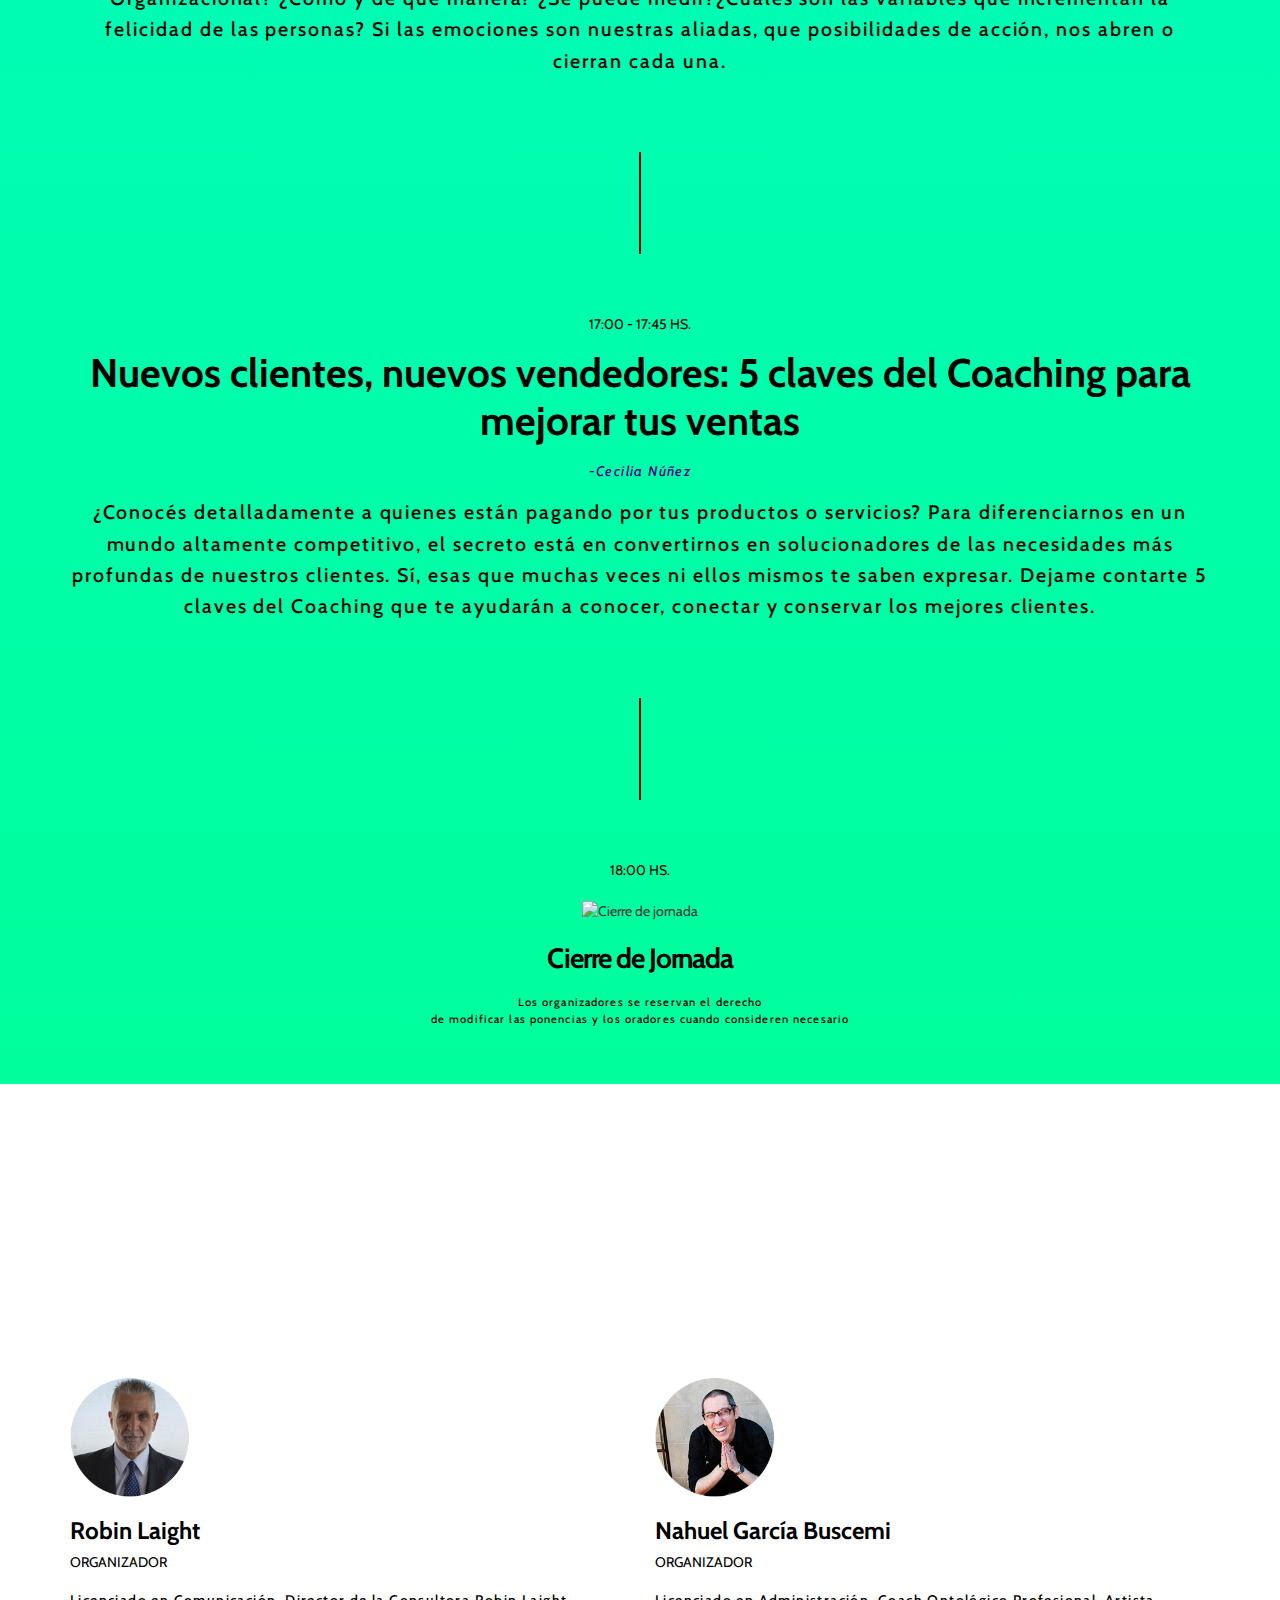
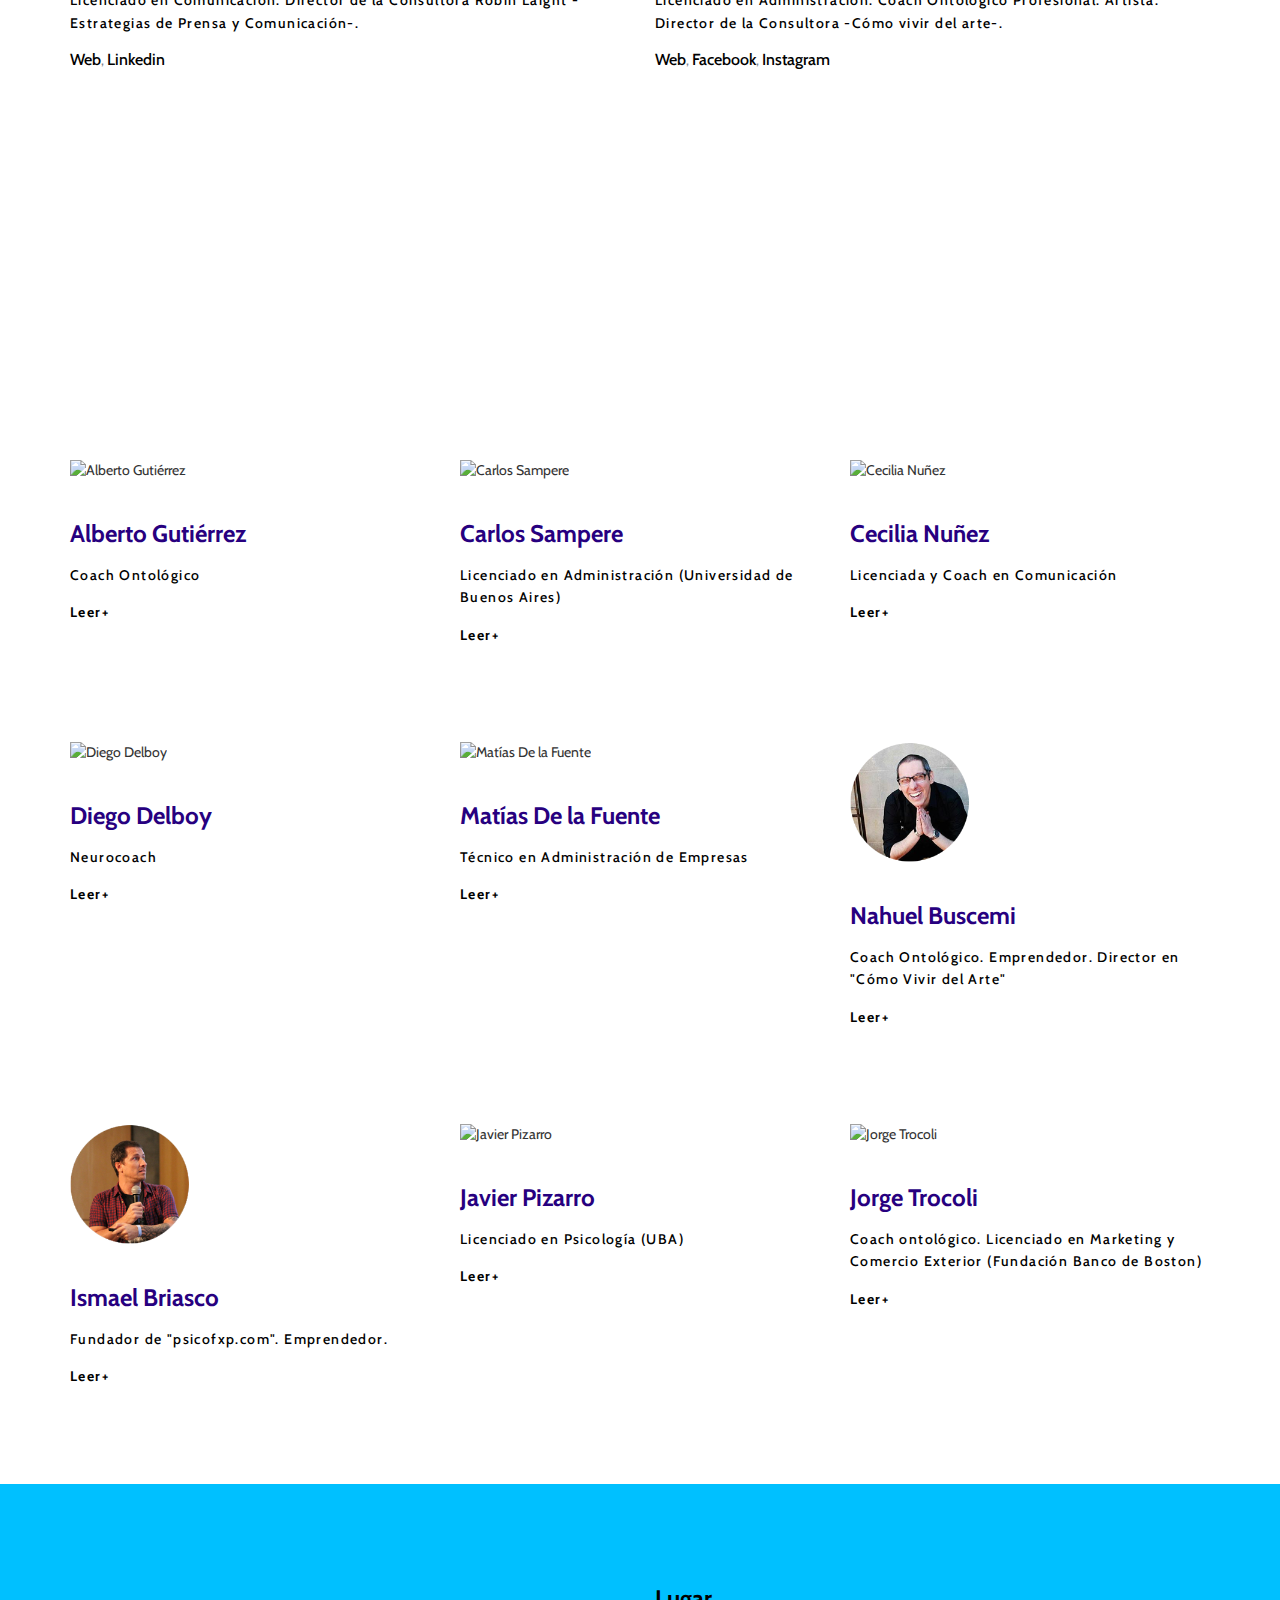
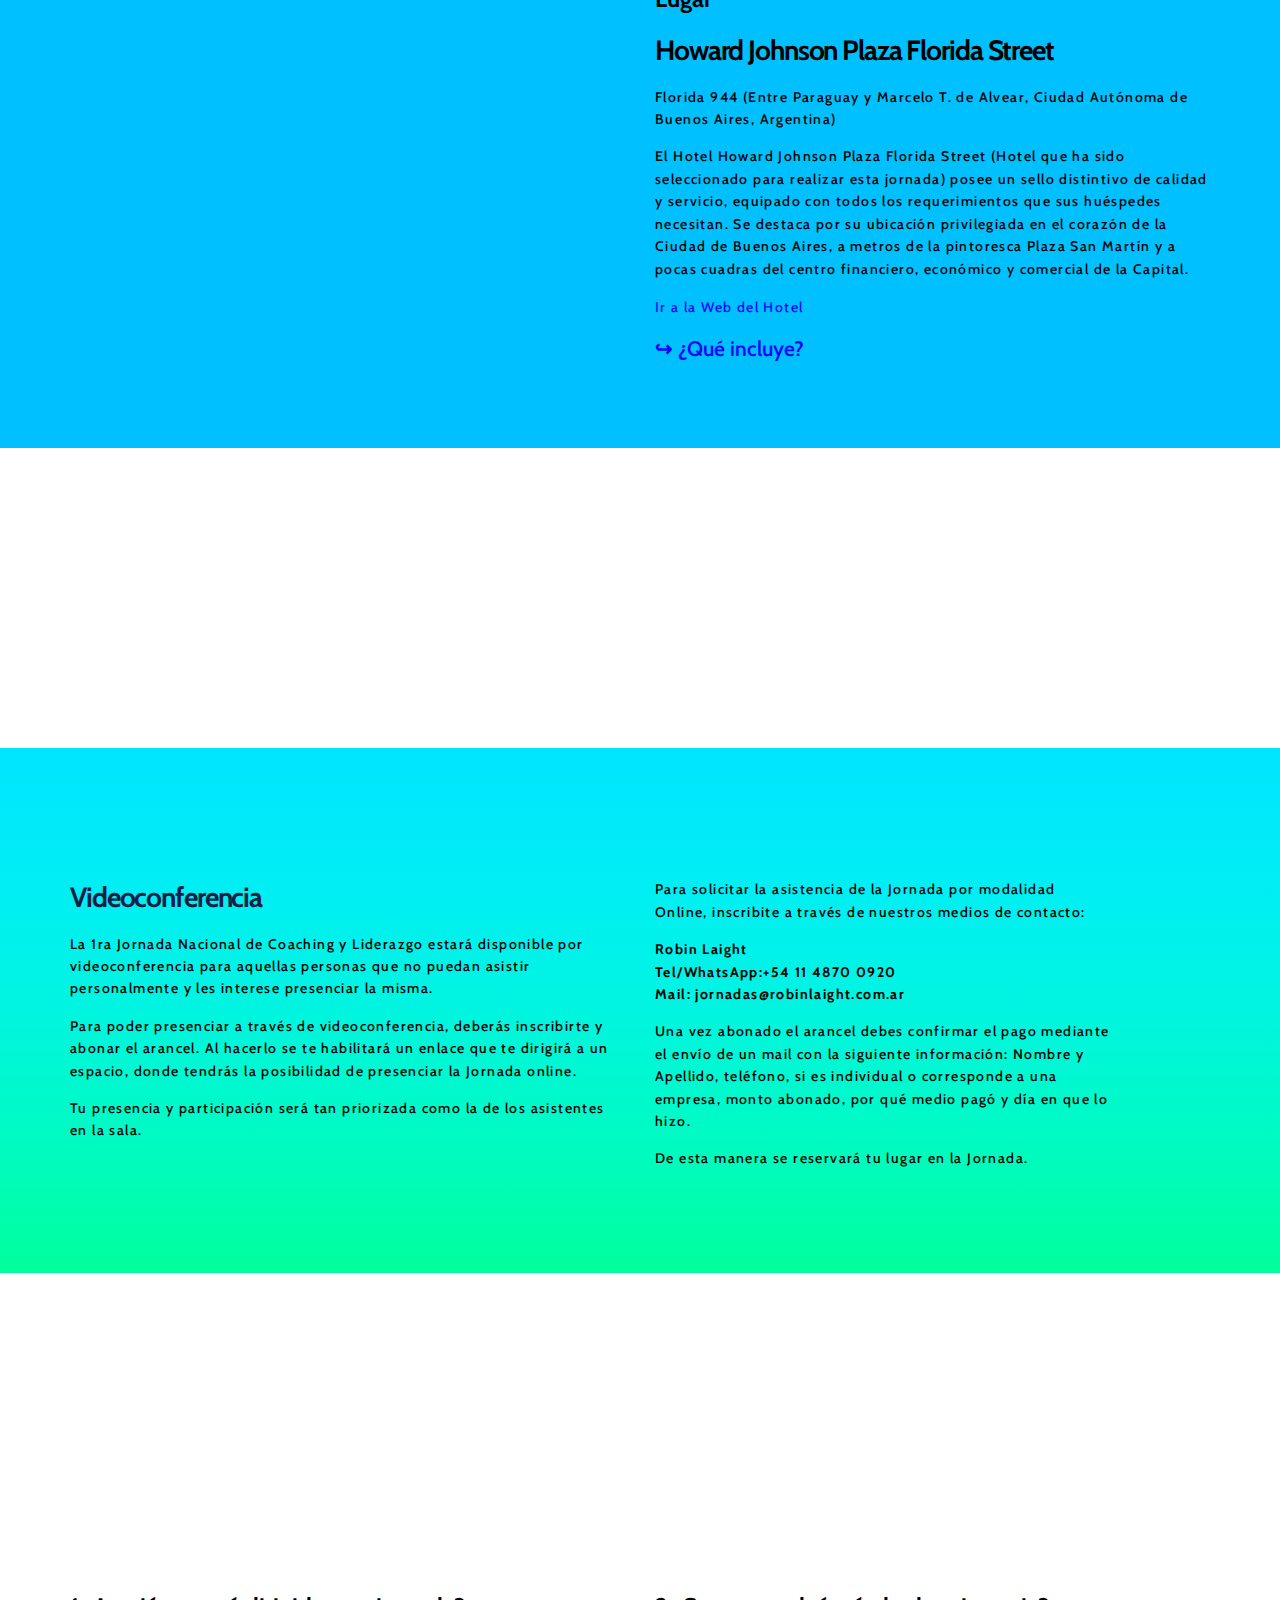
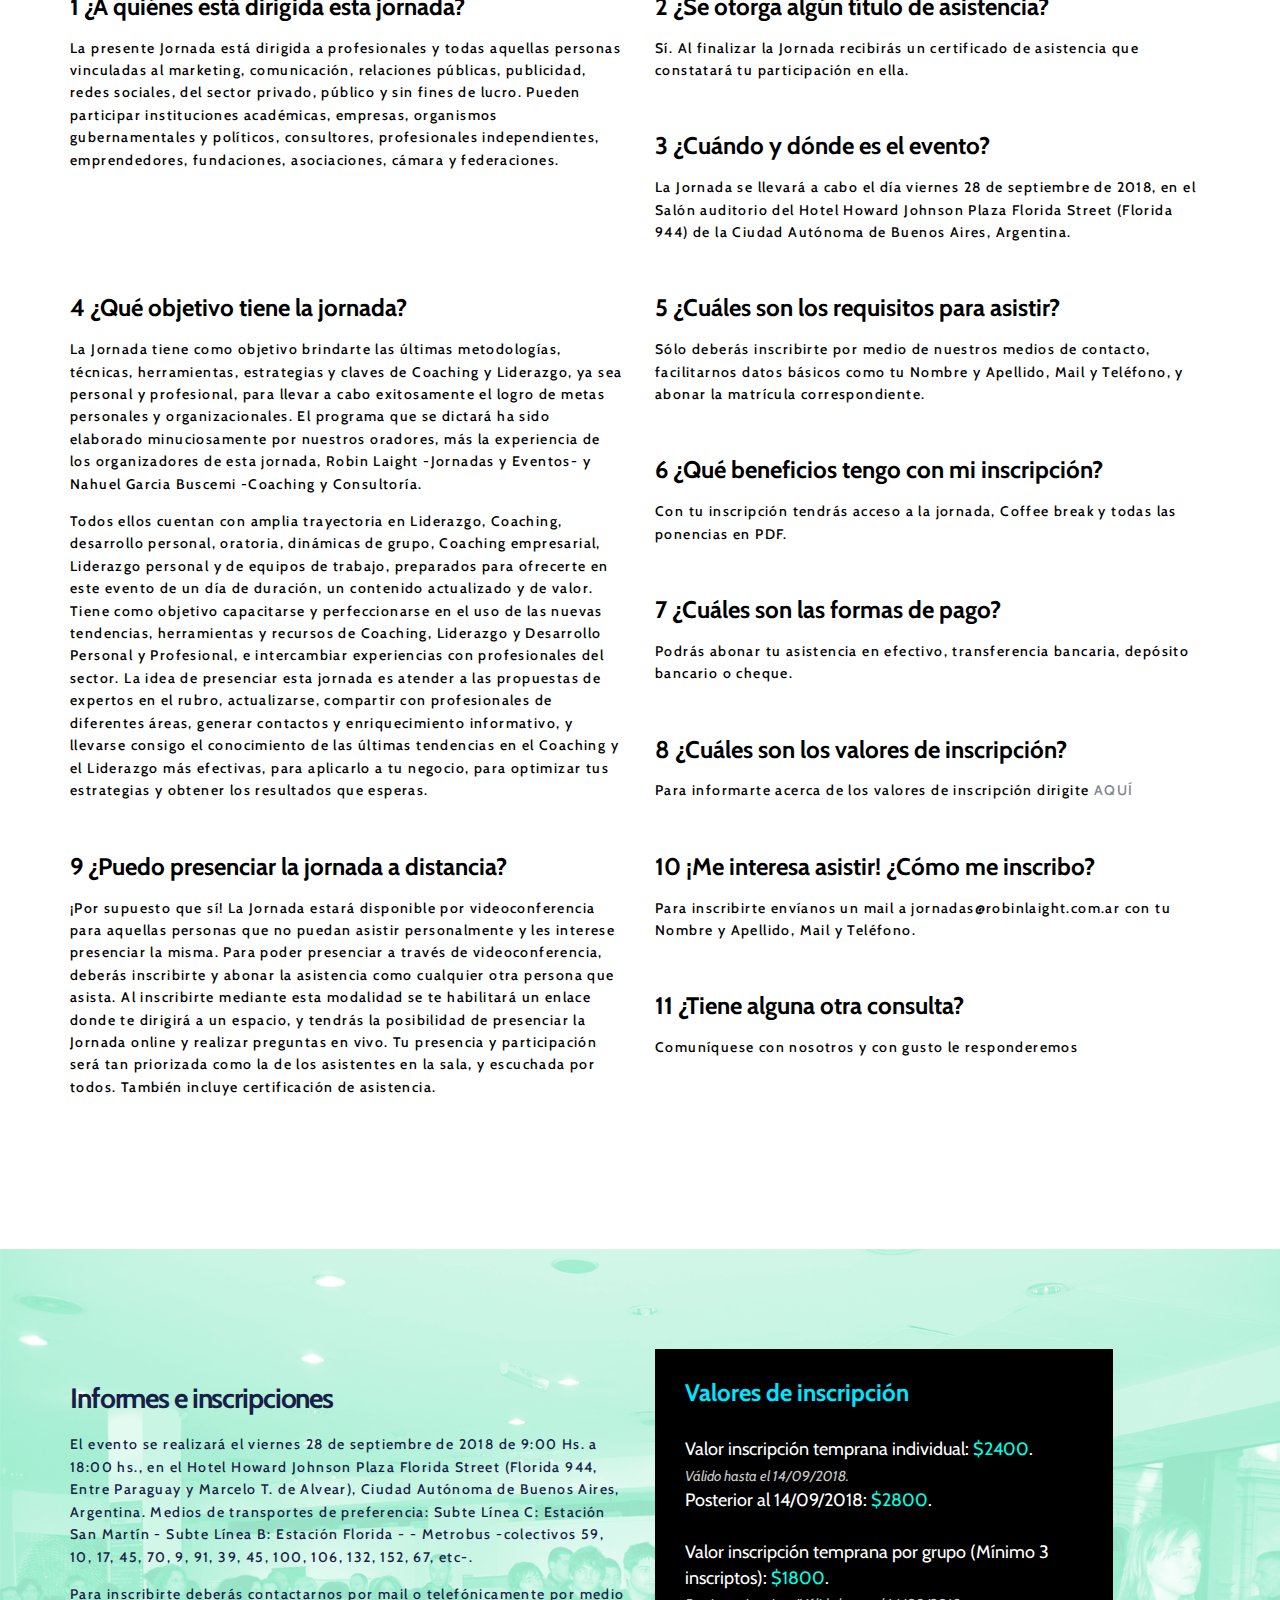
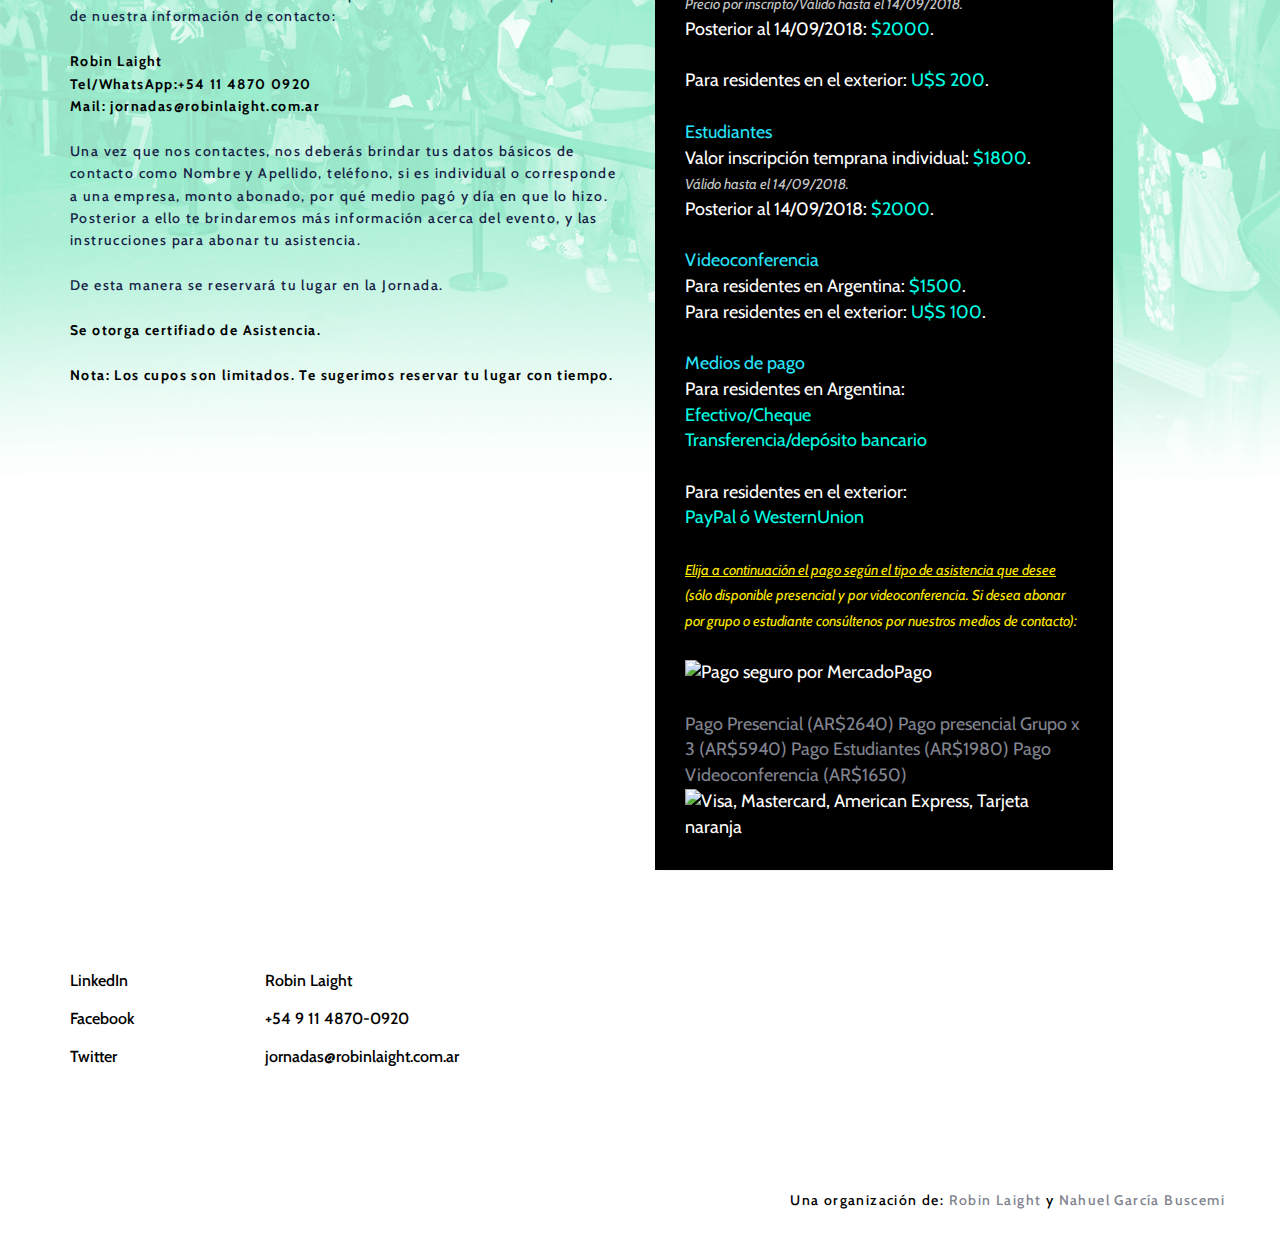
==== commit 6884f290: "´auspician´ más espaciado" ====
--- a/index.html
+++ b/index.html
@@ -92,7 +92,7 @@
                         <h2 class="txt-red wow fadeInUp centered" style="margin-top: -2px; margin-bottom: 4px;">Viernes 28 de septiembre de 2018 (9 a 18 hs) Ciudad Aut&oacute;noma de Buenos Aires, Argentina</h2>
                         <p class="txt-blue">Se otorga certificado de asistencia</p><br>
                         <a href="#enroll" class="btn-theme btn-enroll btn-theme-sm btn-white-brd text-uppercase wow fadeInUp centered">&#8618; Inscribite hoy</a>
-                        <p class="sponsor-title">Auspician:</p><br>
+                        <p class="sponsor-title">Auspician:</p><br><br><br>
                     </div>
                 </div>
             </div>
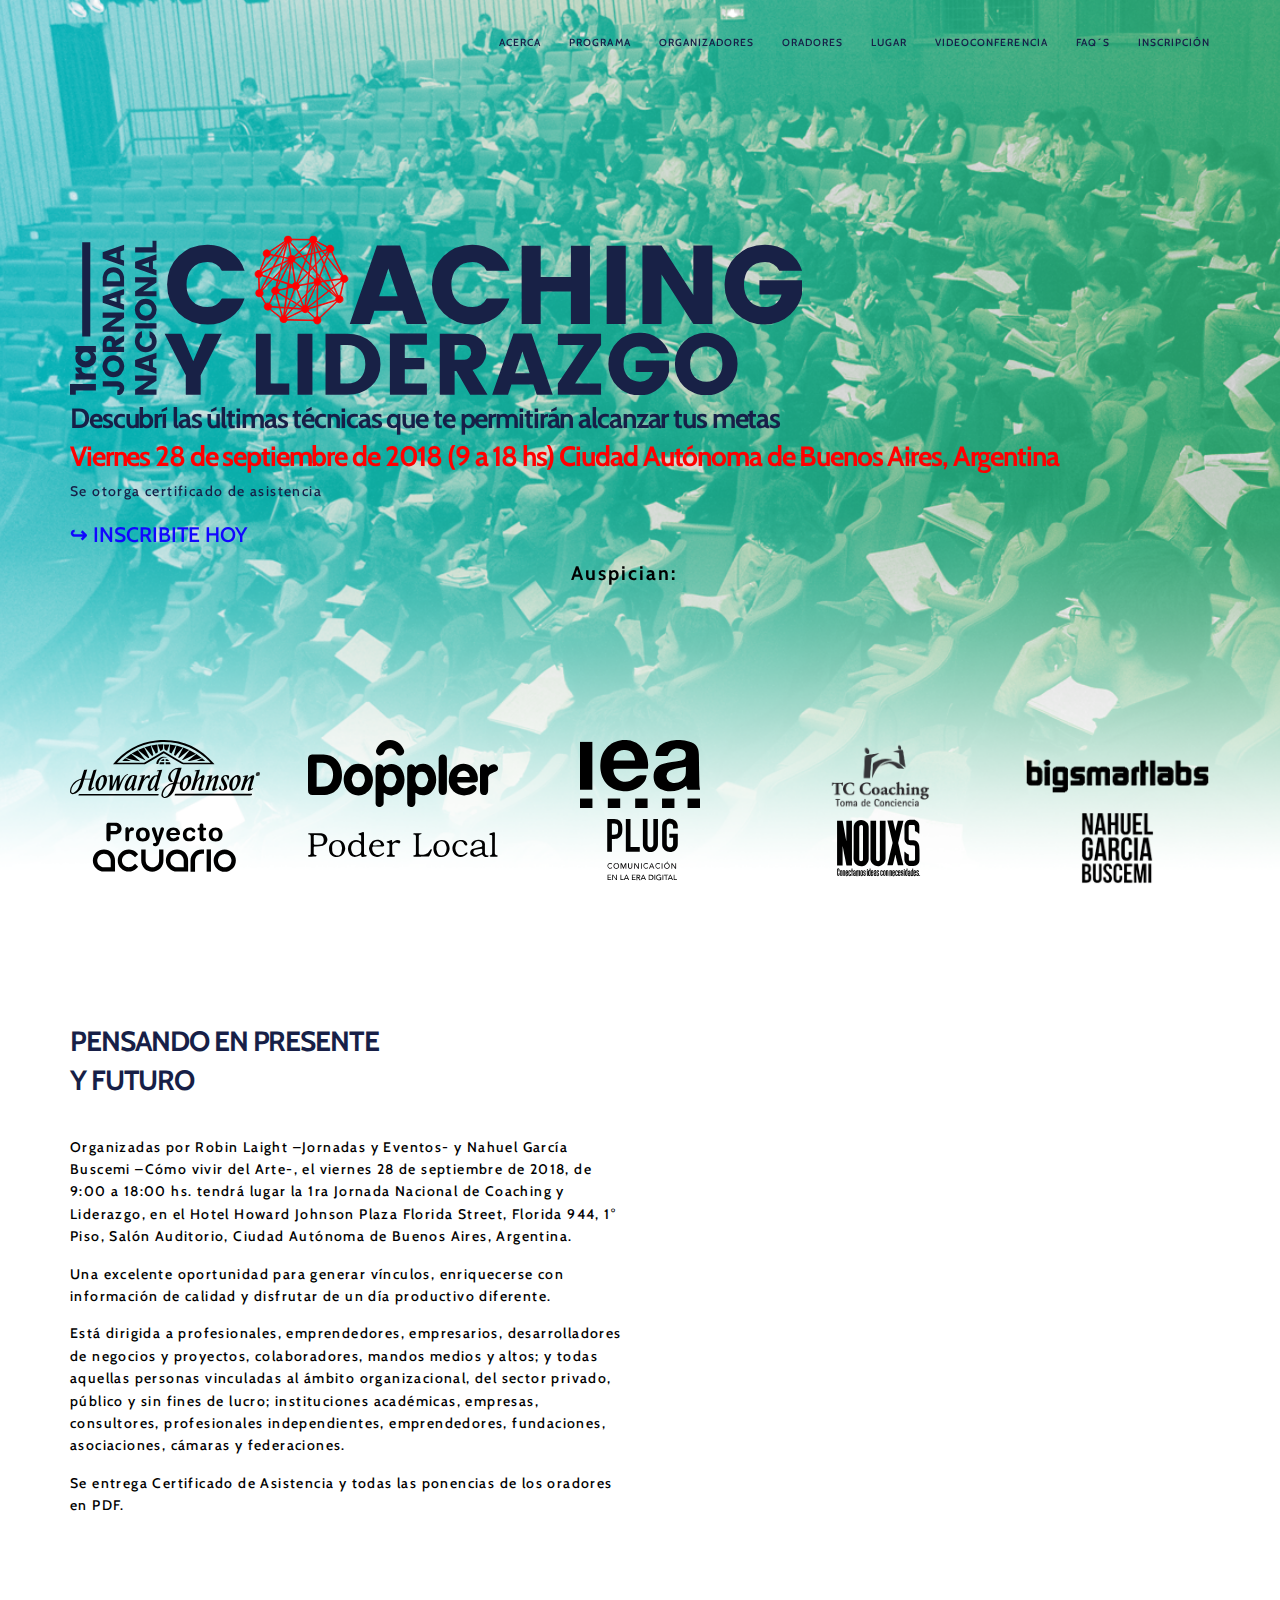
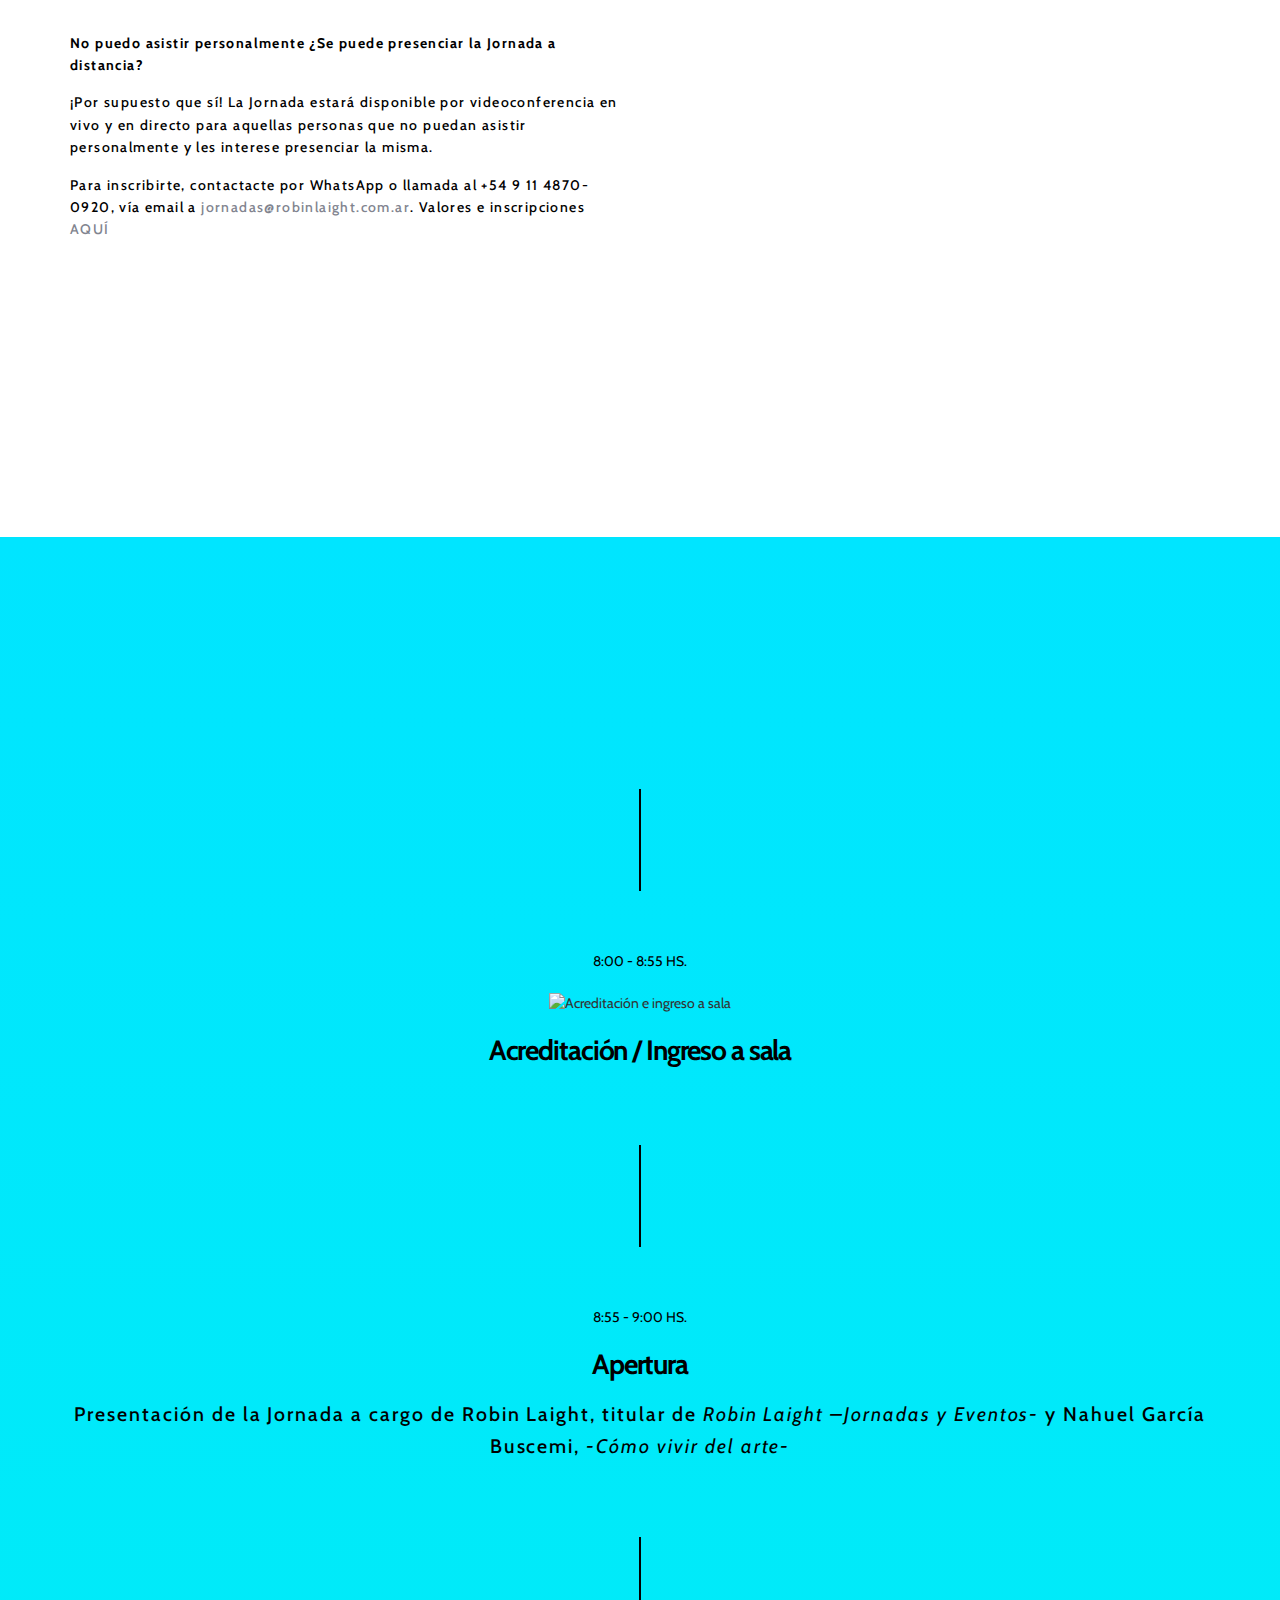
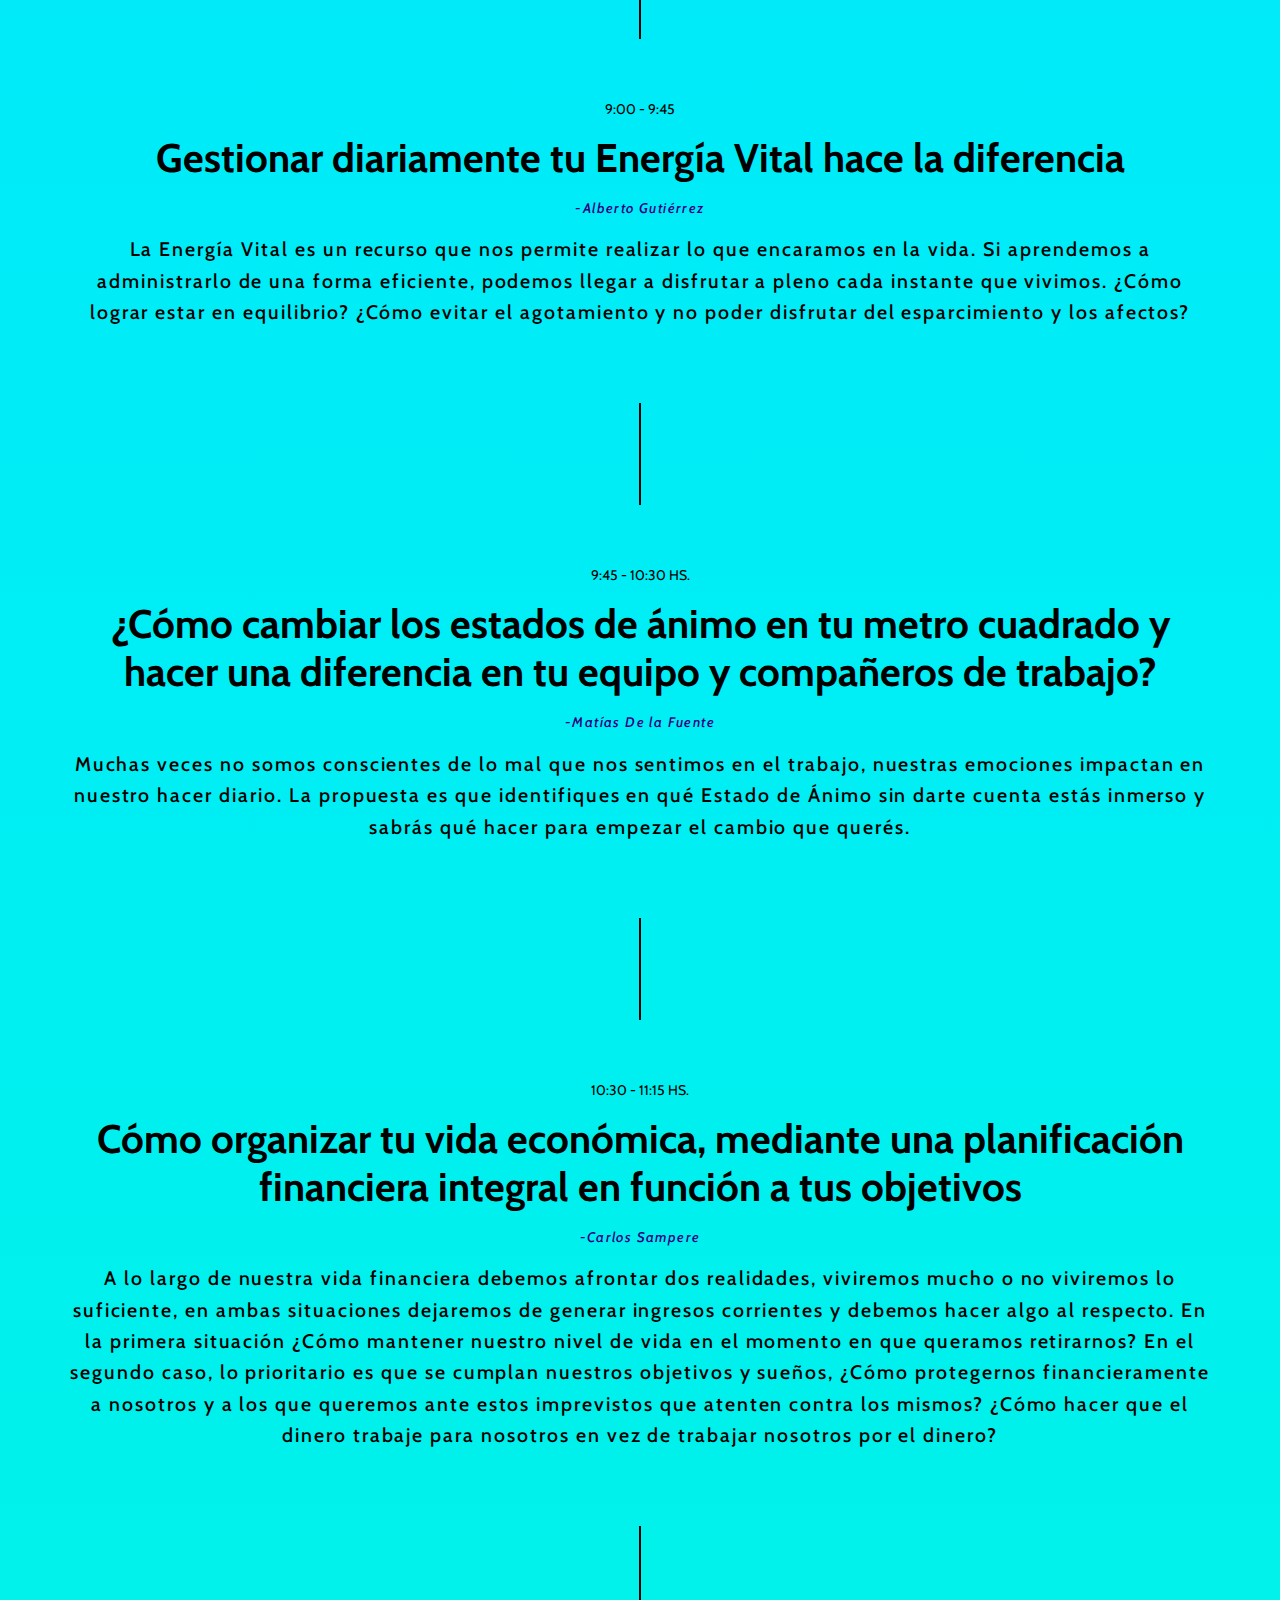
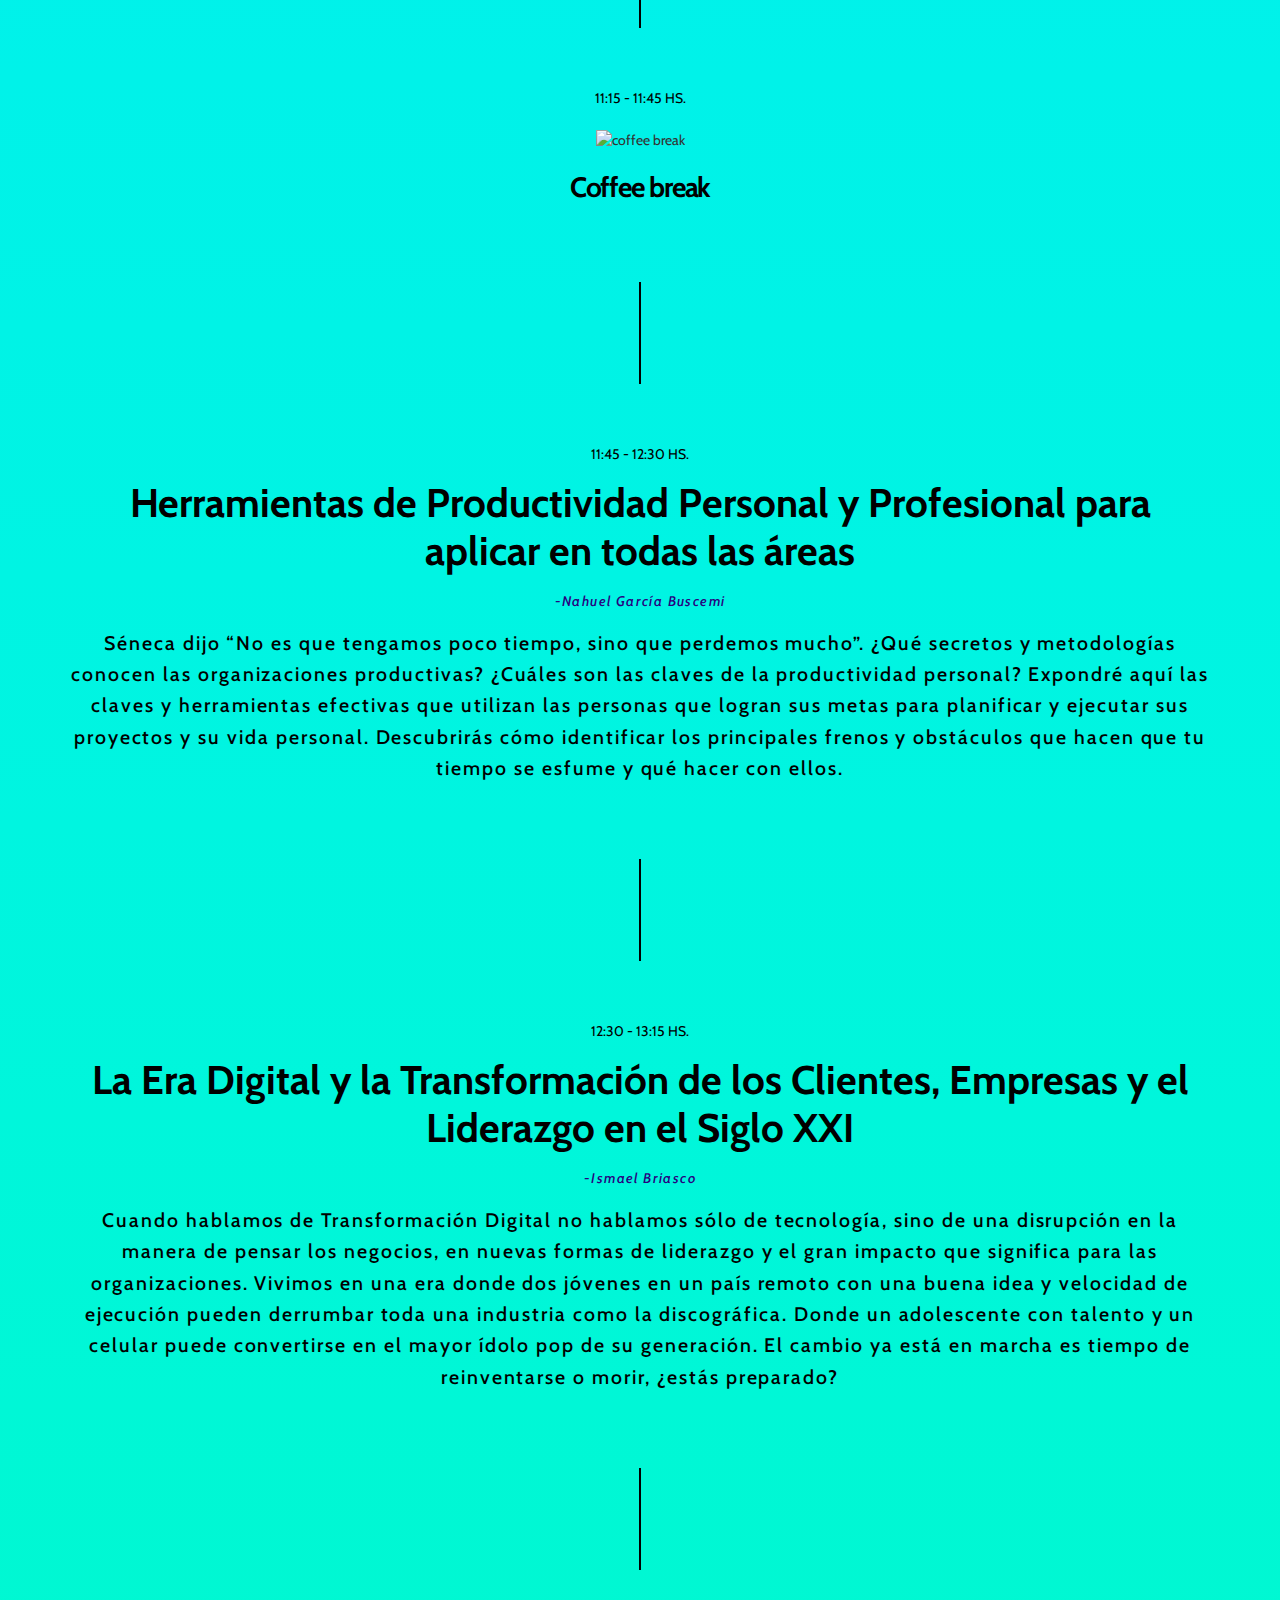
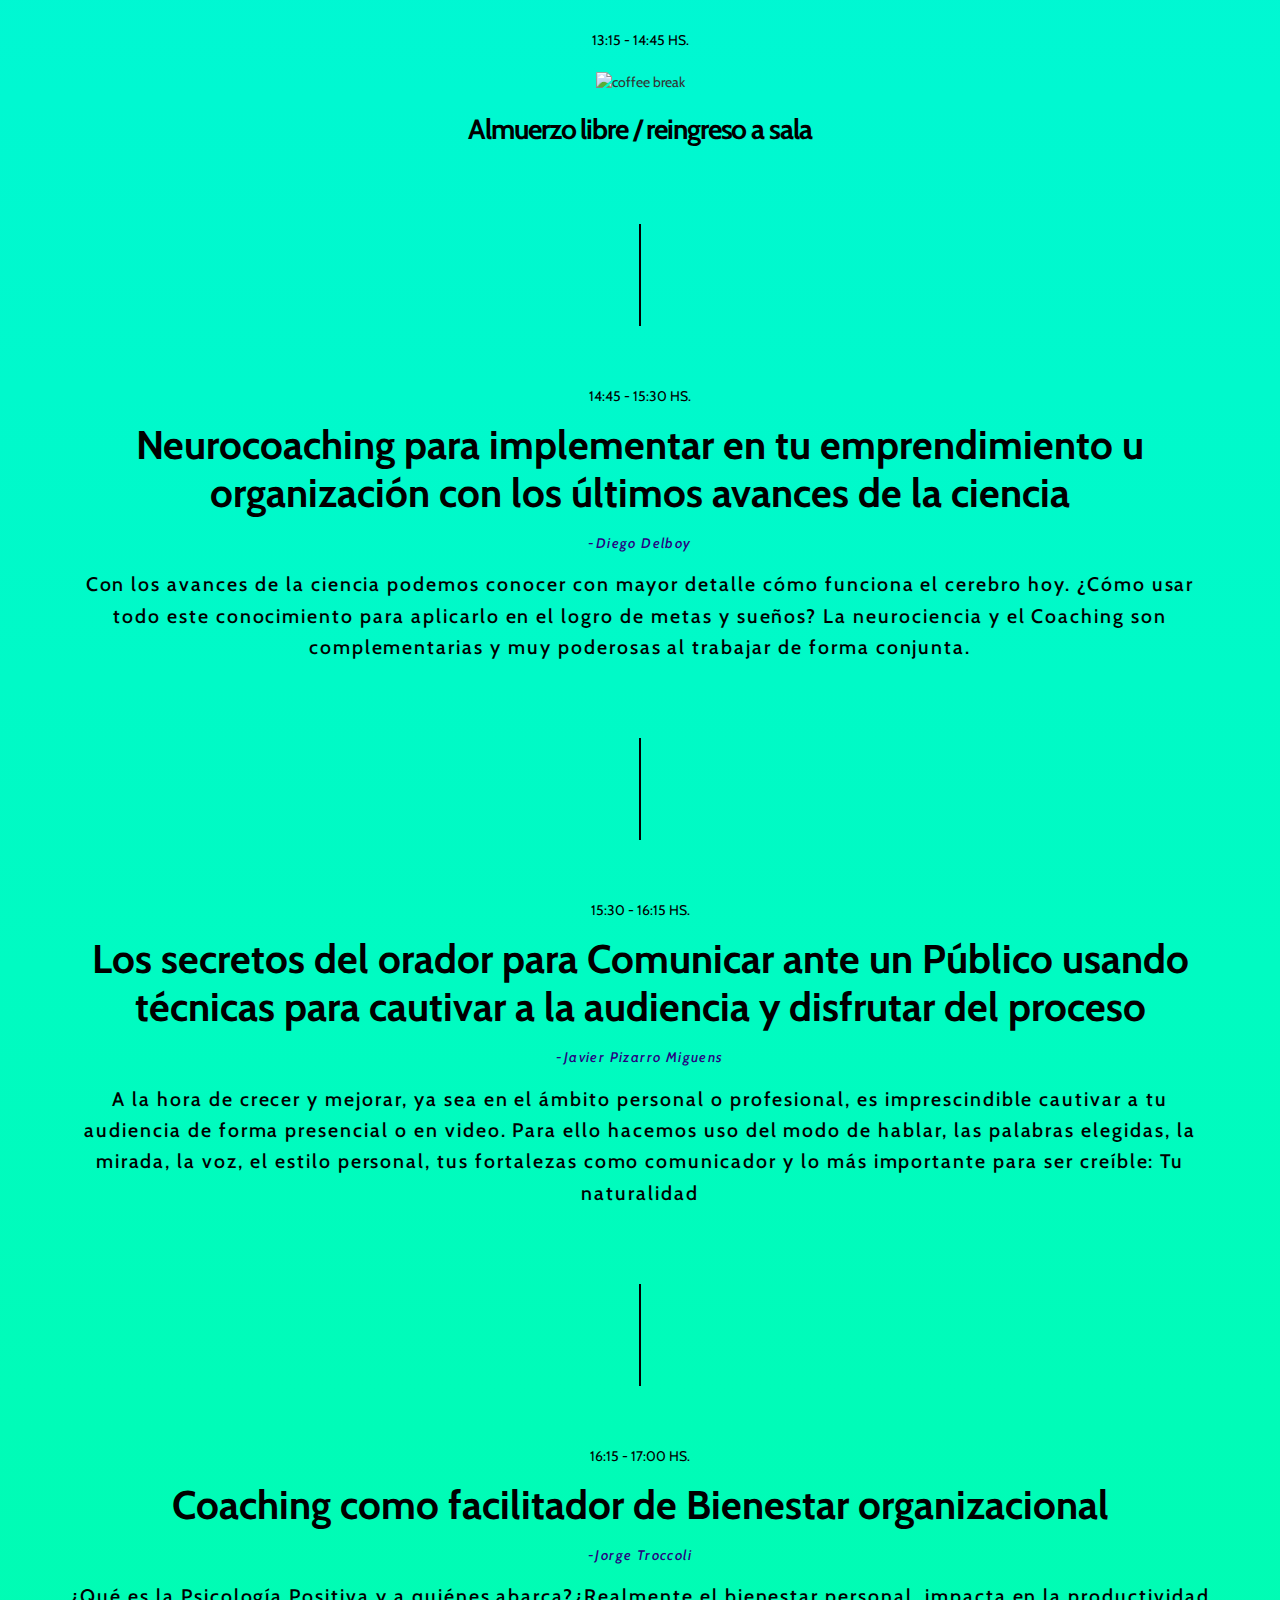
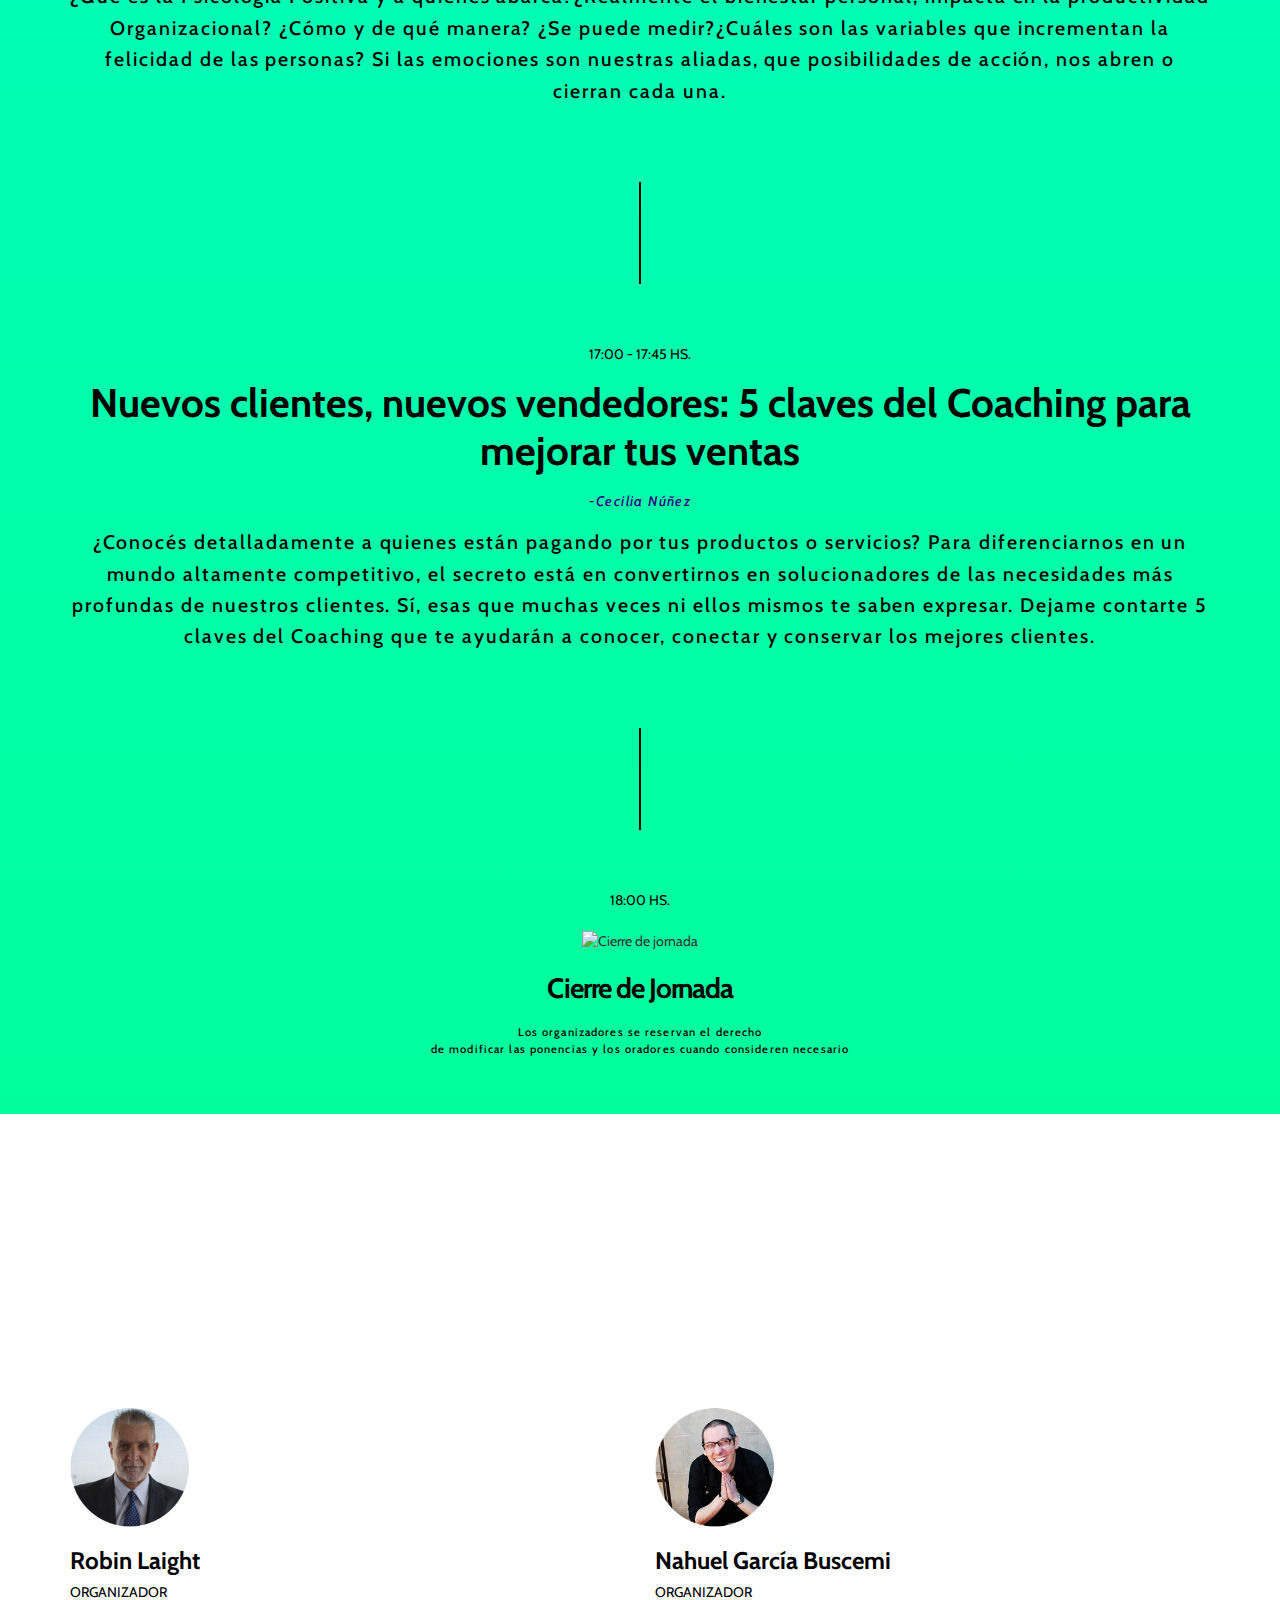
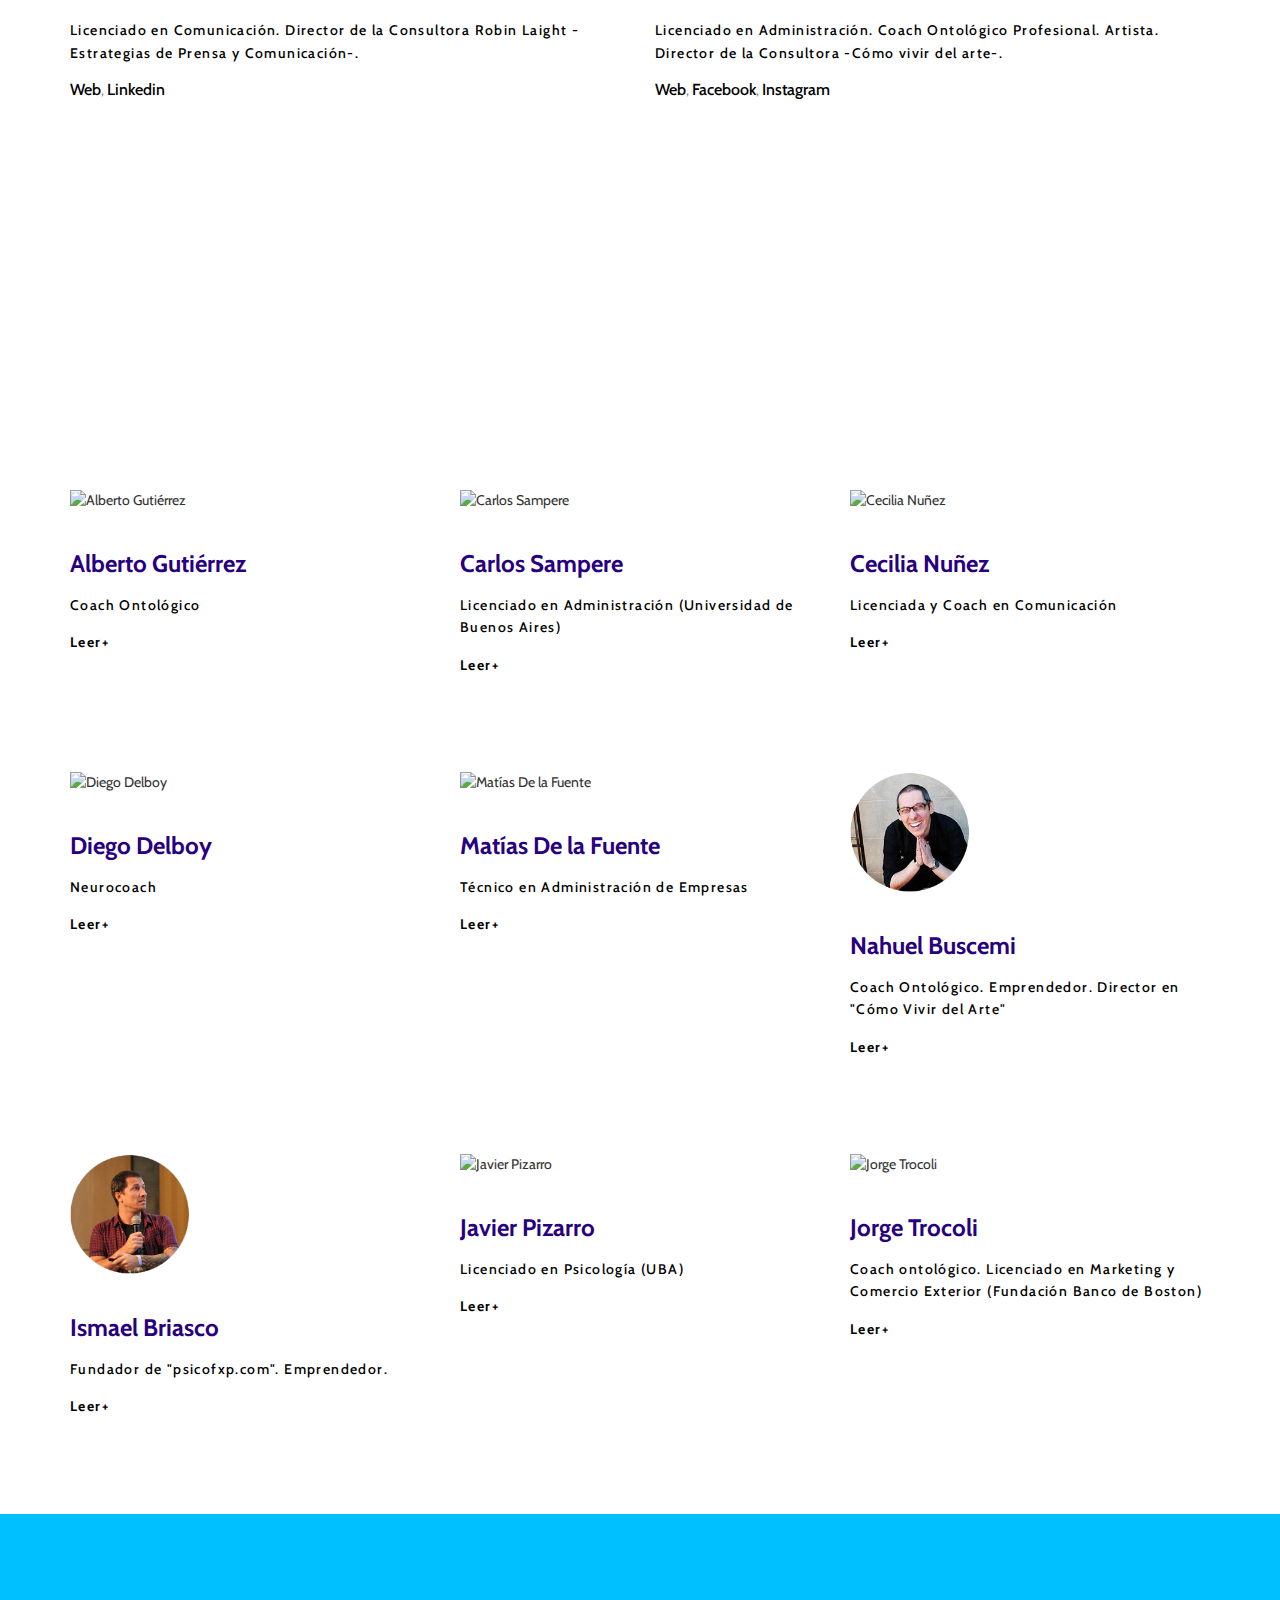
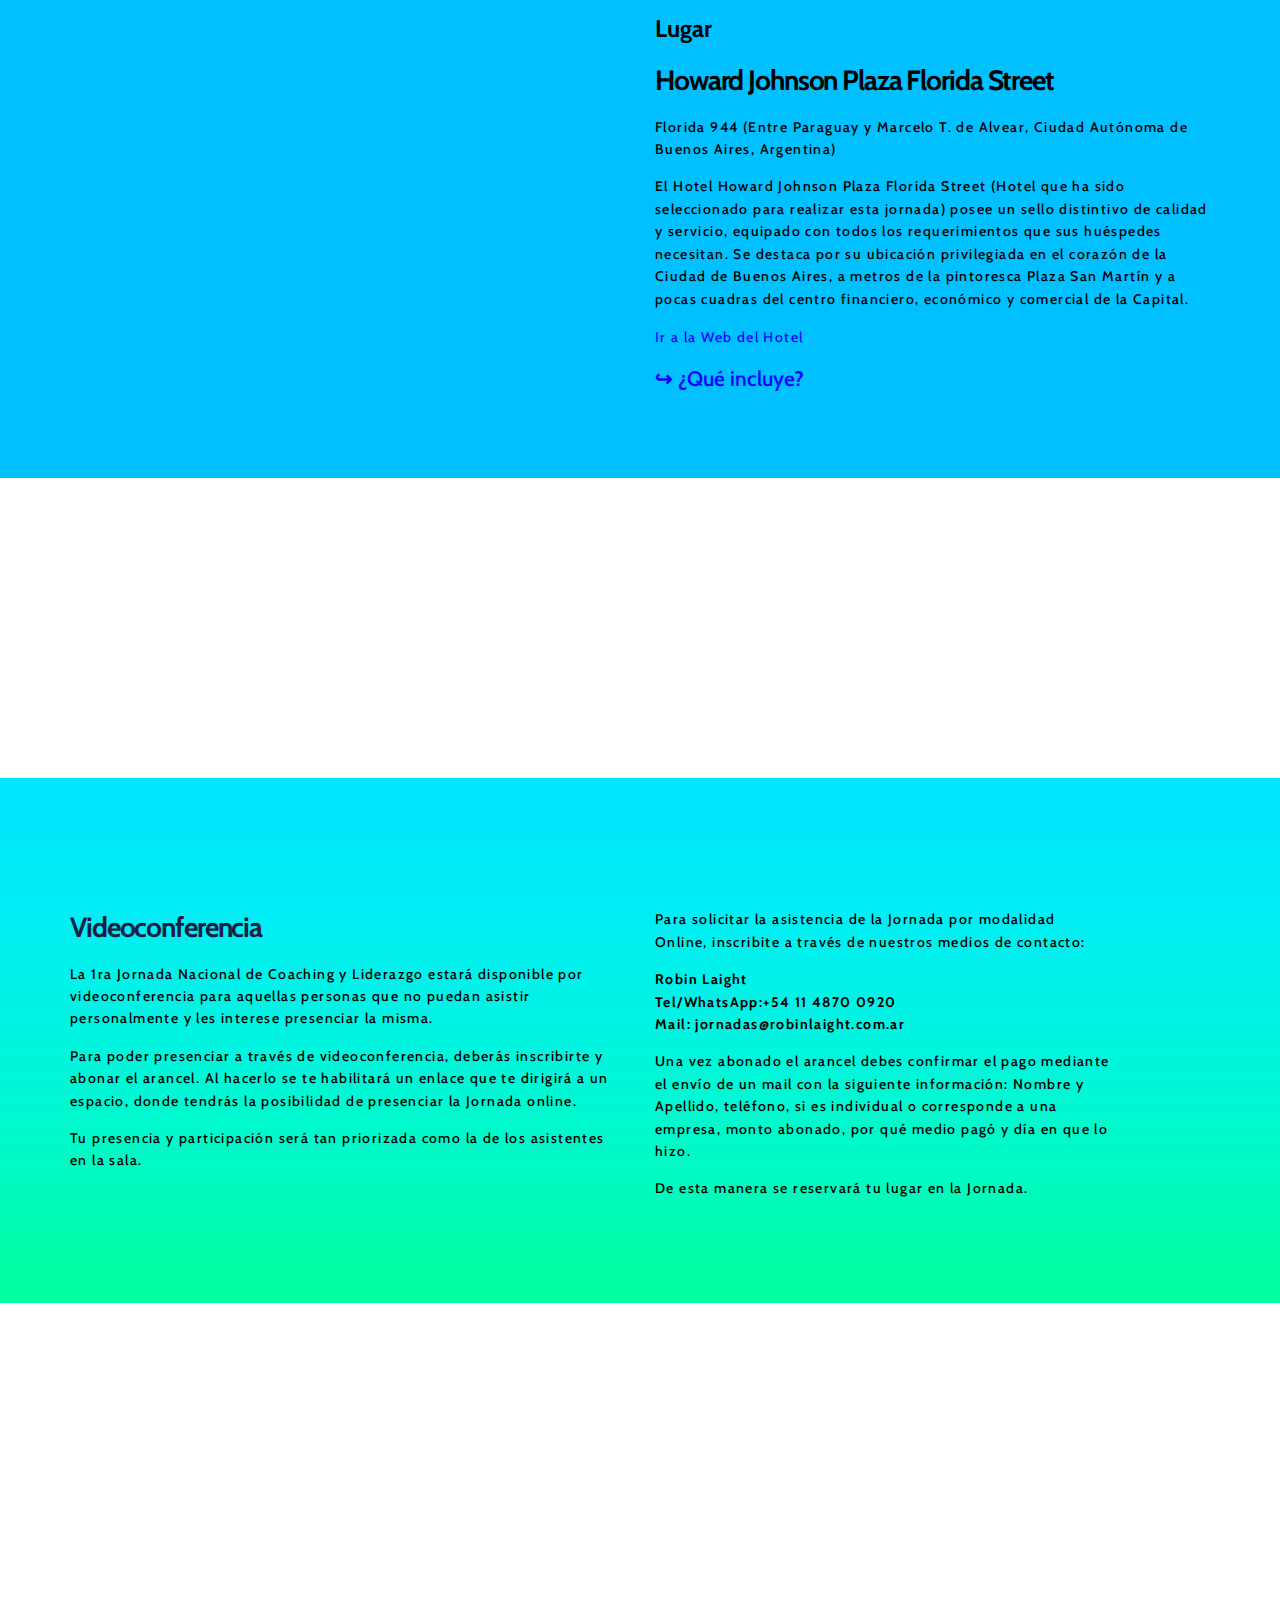
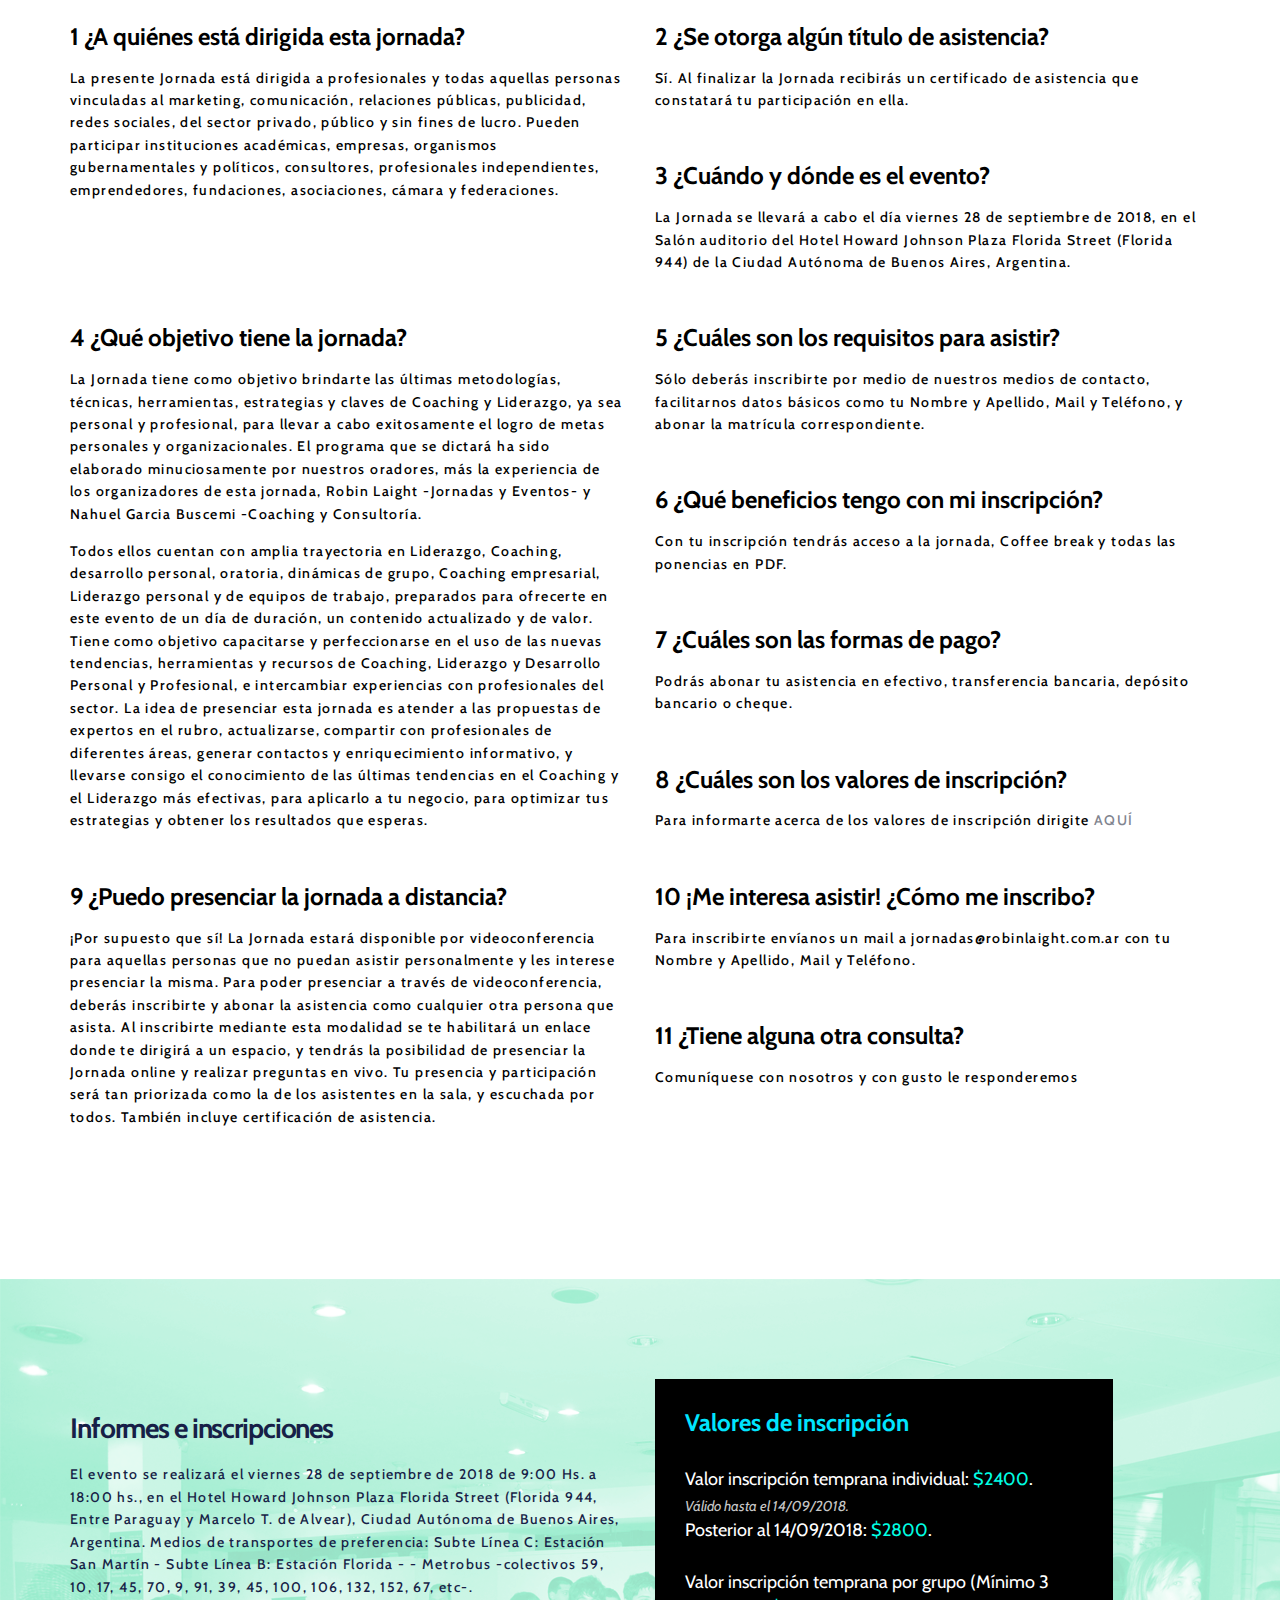
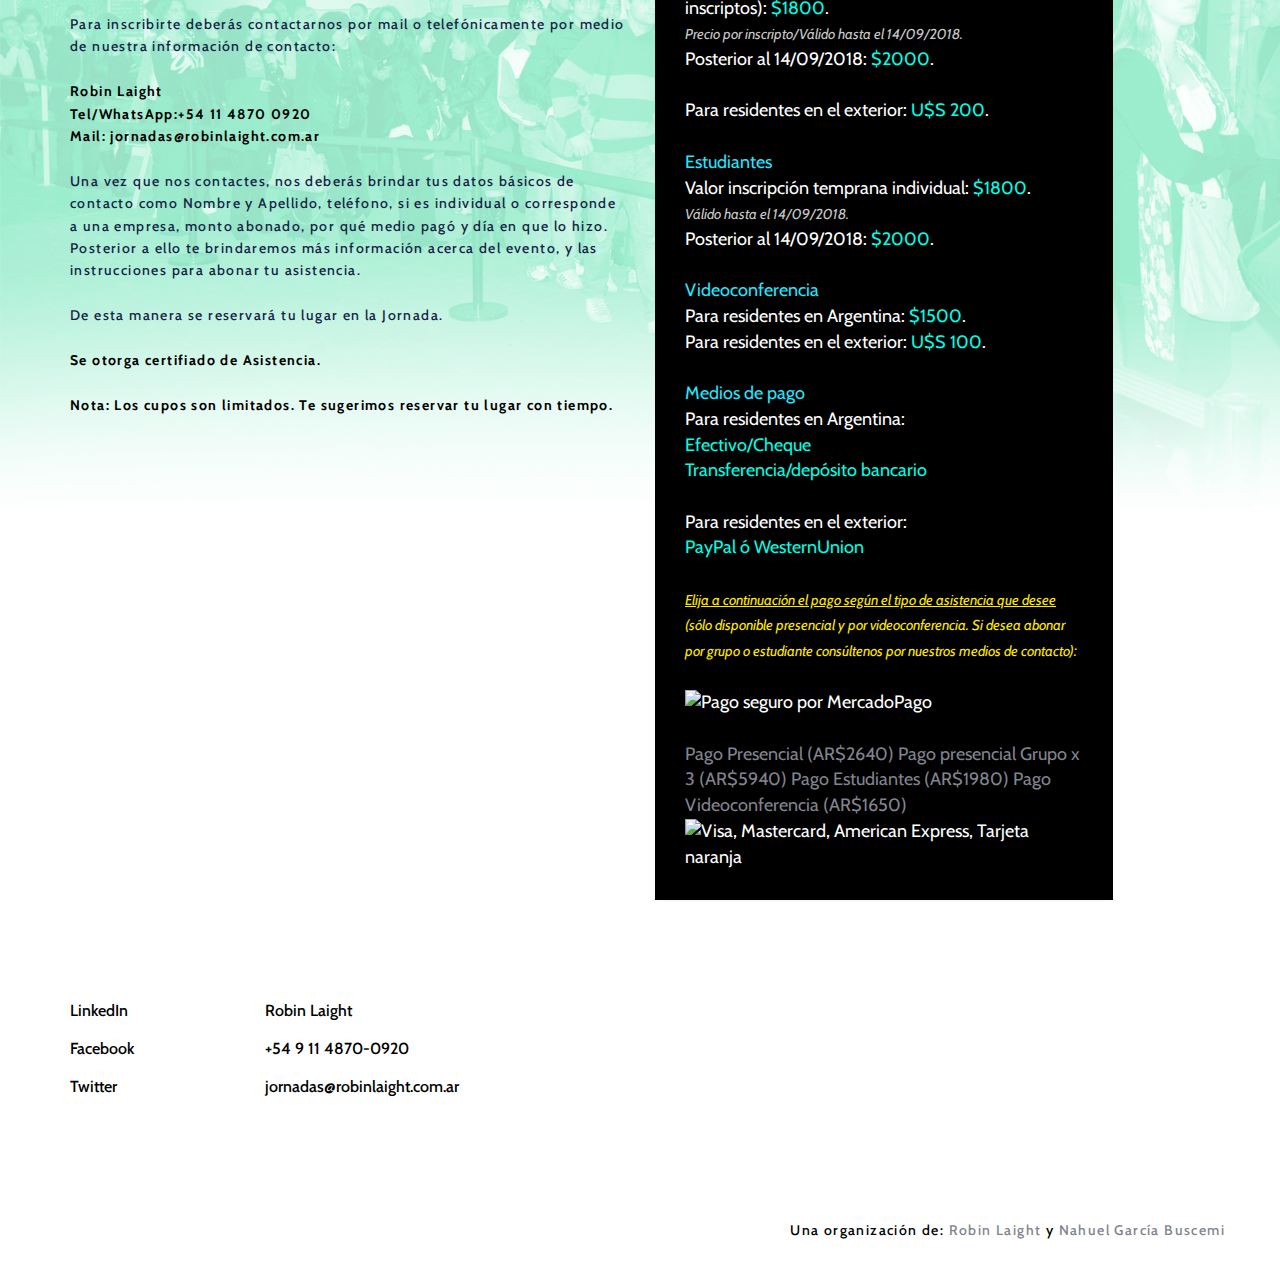
==== commit a130cafd: "Se emparejan cambios realizados en el html y el css que están subidos a la página con GIT para que n" ====
--- a/index.html
+++ b/index.html
@@ -117,7 +117,7 @@
                         <img class="swiper-clients-img" src="img/sponsors/tc-coaching.png" alt="TC Coaching">
                     </div>
                     <div class="swiper-slide">
-                        <img class="swiper-clients-img" src="img/sponsors/bsl.png" alt="BSL">
+                       <a href="https://www.bigsmartlabs.com/" target="_blank"><img class="swiper-clients-img" src="img/sponsors/bsl.png" alt="Big Smart Labs"></a>
                     </div>
                 </div>
                 <div class="swiper-wrapper">
@@ -159,8 +159,8 @@
                     <div class="swiper-slide">
                         <img class="swiper-clients-img" src="img/sponsors/tc-coaching.png" alt="TC Coaching">
                     </div>
-                    <div class="swiper-slide">
-                        <img class="swiper-clients-img" src="img/sponsors/bsl.png" alt="BSL">
+                   <div class="swiper-slide">
+                       <a href="https://www.bigsmartlabs.com/" target="_blank"><img class="swiper-clients-img" src="img/sponsors/bsl.png" alt="Big Smart Labs"></a>
                     </div>
                     <div class="swiper-slide">
                         <img class="swiper-clients-img" src="img/sponsors/proyecto-acuario.svg" alt="Proyecto Acuario">
@@ -1015,7 +1015,7 @@
 												
 												<span style="color: #FFE800; font-size: 0.8em; font-style: italic;"><u>Elija a continuaci&oacute;n el pago seg&uacute;n el tipo de asistencia que desee</u> (s&oacute;lo disponible presencial y por videoconferencia. Si desea abonar por grupo o estudiante cons&uacute;ltenos por nuestros medios de contacto):</span><br><br>
 												
-												<img alt="Pago seguro por MercadoPago" src="img/mp.png"><br><br>
+												<img width="300" alt="Pago seguro por MercadoPago" src="img/mp.png"><br><br>
 												
 												<!-- pago presencial -->
 												<a mp-mode="redirect" href="https://www.mercadopago.com/mla/checkout/start?pref_id=207442962-74d8d7ff-8188-4956-8bfe-cdbdb98f6ff0" name="MP-payButton" class="blue-ar-s-sq-none">Pago Presencial (AR$2640)</a>
--- a/css/layout.min.css
+++ b/css/layout.min.css
@@ -11,7 +11,7 @@
 /* Main styles
 --------------------------------------------------------------------------- */
 
-.link,body{position:relative;font-family:'Cabin', sans-serif;}
+.link,body{position:relative;font-family:'Cabin', sans-serif; overflow-x: hidden;}
 .header .nav-item-child,.link,a,body,em,h1,h2,h3,h4,h5,h6,li,li a,p,span{font-family:'Cabin', sans-serif;}
 body,html,html a{-webkit-font-smoothing:antialiased}
 .btn-theme,
@@ -206,7 +206,7 @@
 .carousel-indicators{left:auto;width:auto;padding-left:0;margin-left:0}
 .carousel-centered{position:absolute;top:50%; margin-right: 100px;-webkit-transform:translate3d(0,-50%,0);-moz-transform:translate3d(0,-50%,0);transform:translate3d(0,-50%,0)}
 .carousel-title{font-size:100px;font-family: 'Cabin', sans-serif;letter-spacing: -.065em;font-weight:bold;color:#fff;}
-.swiper-slider{position:relative;width:100%;height:100%;overflow:hidden}
+.swiper-slider{position:relative;width:100%;height:100%;overflow:hidden;margin-top: 30px;}
 .swiper-clients-img{display:block;width:190px;height:auto;margin:0 auto;opacity:1;cursor:pointer}
 .swiper-clients-img:hover{opacity:.8}
 .color-base{color:#17bed2!important}
@@ -282,7 +282,6 @@
 	font-size: 1.4em;
 	padding-left: 120px;
 	text-align: center;
-	margin-bottom: 70px;
 }
 .sponsor {
     padding-top: 100px;
@@ -492,7 +491,7 @@
 	h1 {font-size: 30px;}
 	h2 {font-size: 1em;}
 	.bottom-less{
-		margin-bottom: -40px;
+		margin-top: 180px;
 	}
 	.img-half-right{
 		float: right;
@@ -523,6 +522,7 @@
 		margin-right: 20px;
 		text-align: center;
 	}
+	.swiper-slider{position:relative;width:100%;height:100%;overflow:hidden;margin-top: 1px;}
 	.big-txt {
 		line-height: 1.4em;
 	}
@@ -547,7 +547,7 @@
 		font-size: 1em;
 		padding-left: 0px;
 		text-align: center;
-		margin-top: 70px;
+		margin-top: 100px;
 	}
 	.swiper-clients-img {
     	margin-top: 40px;
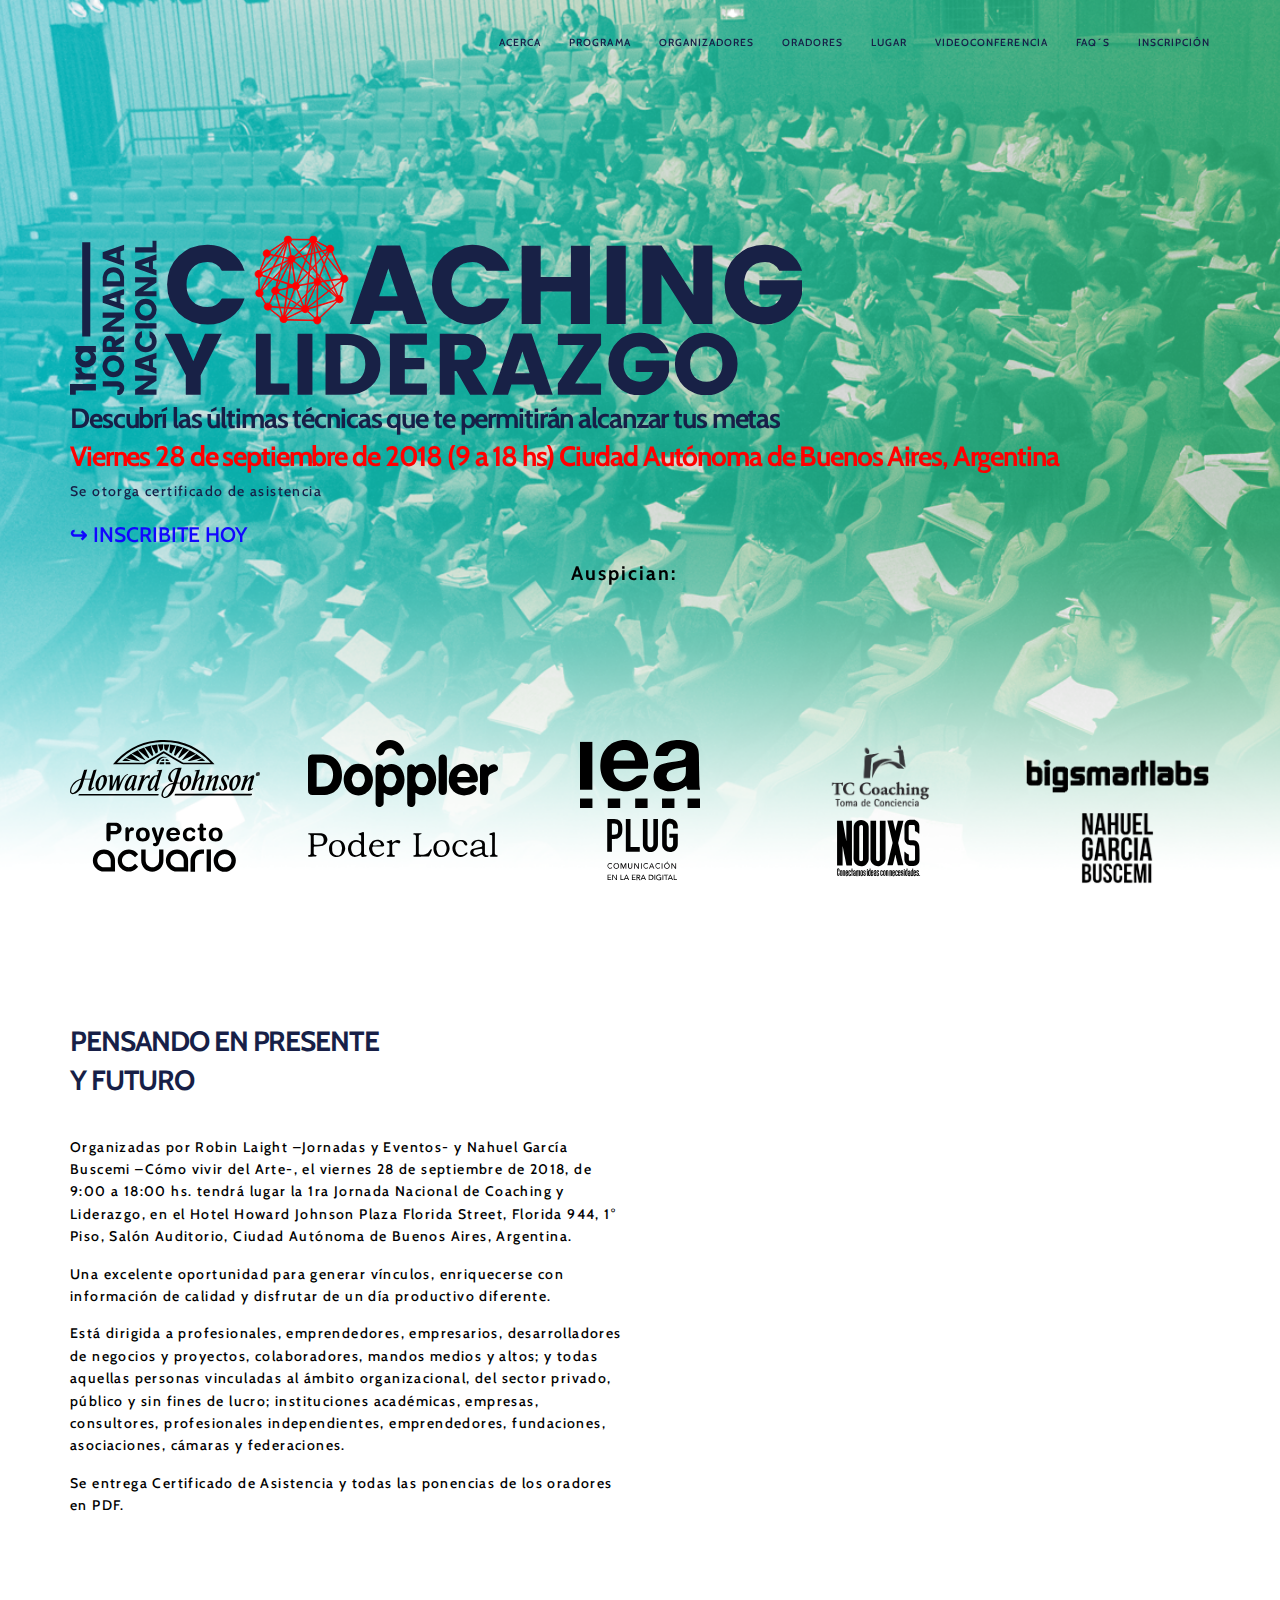
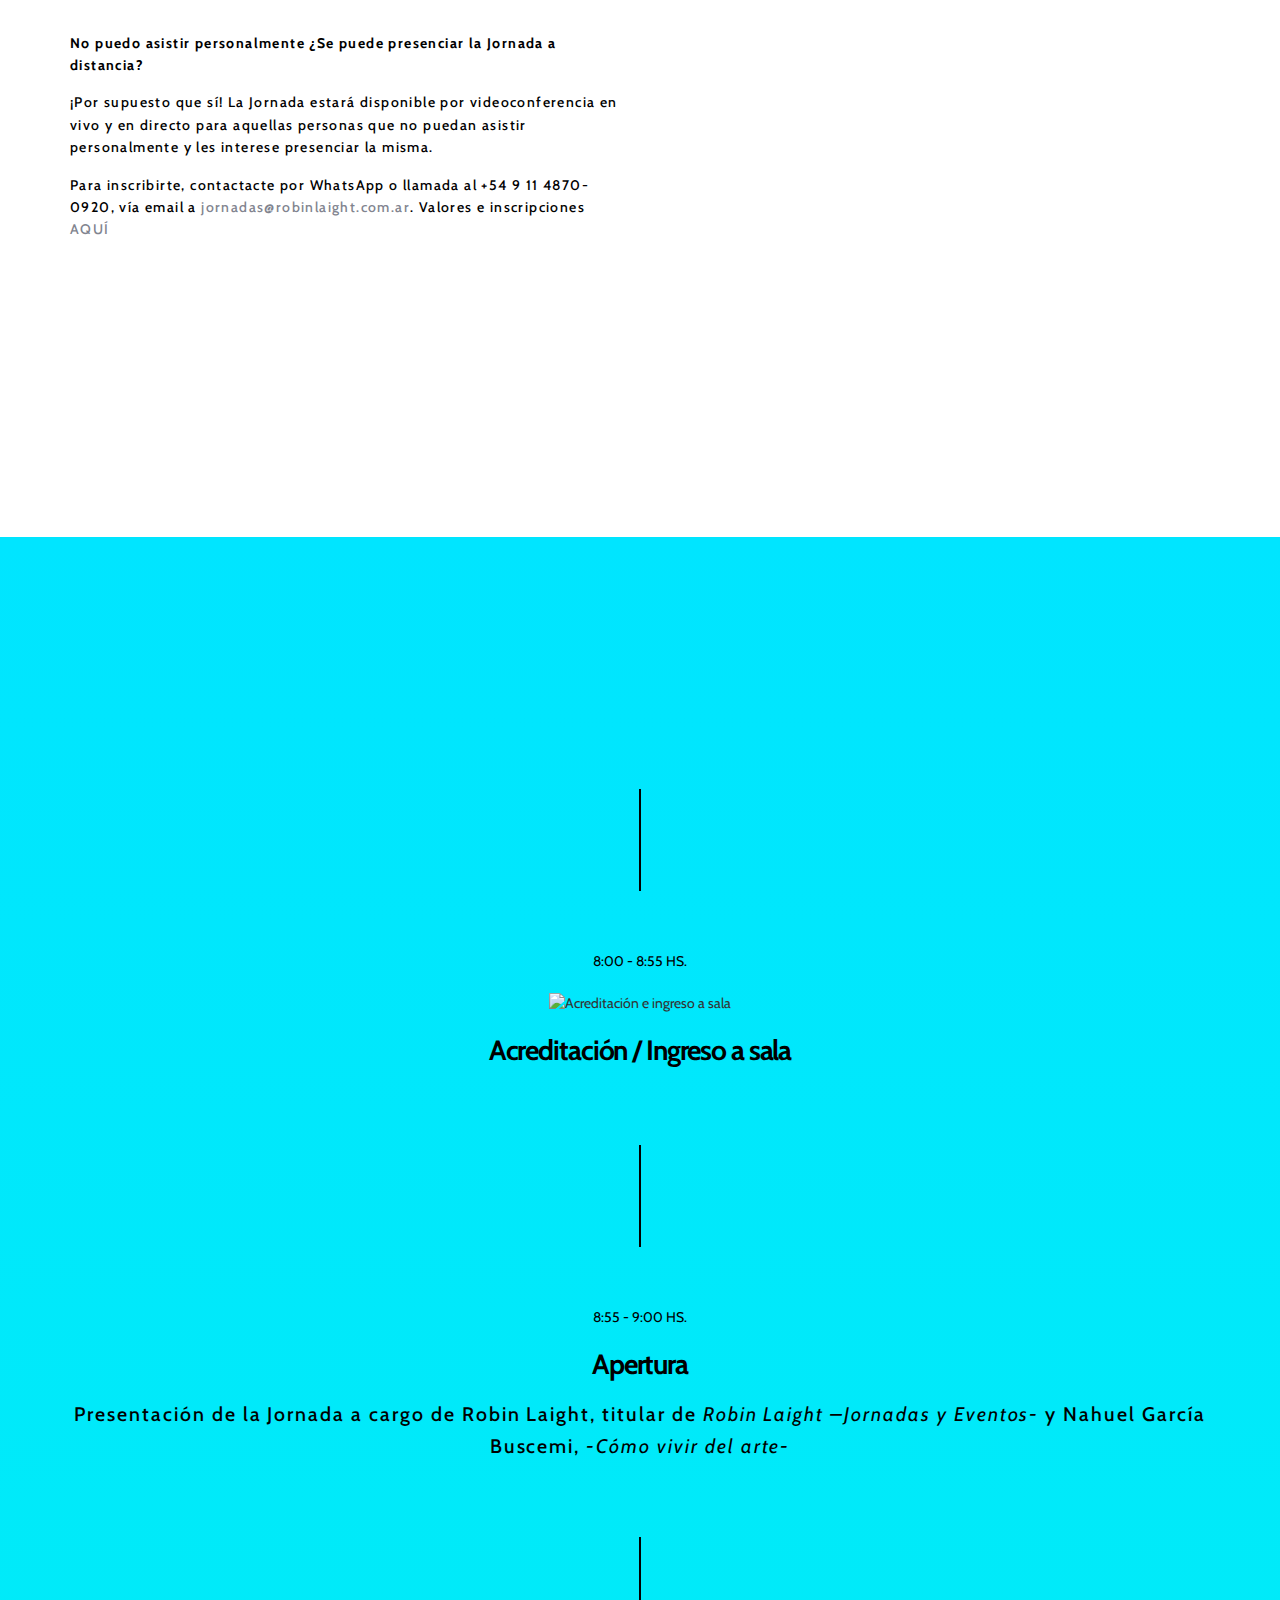
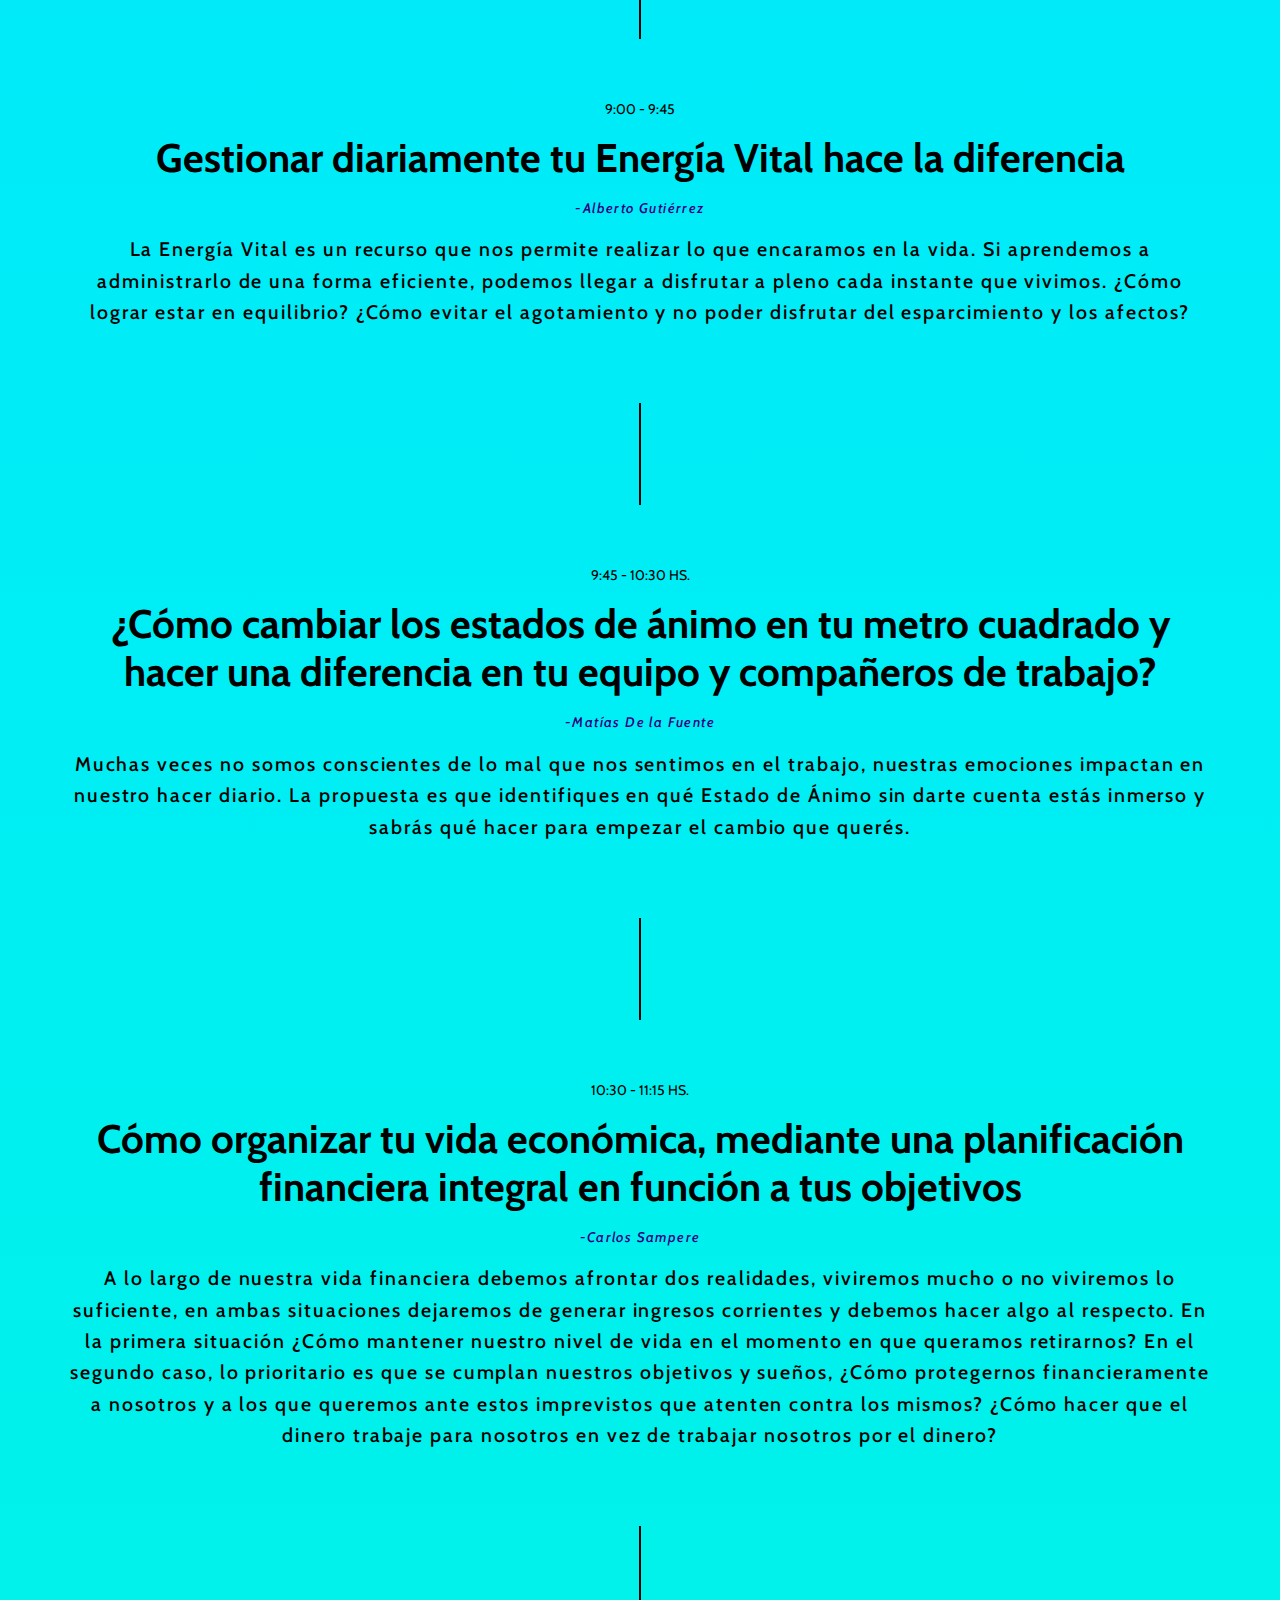
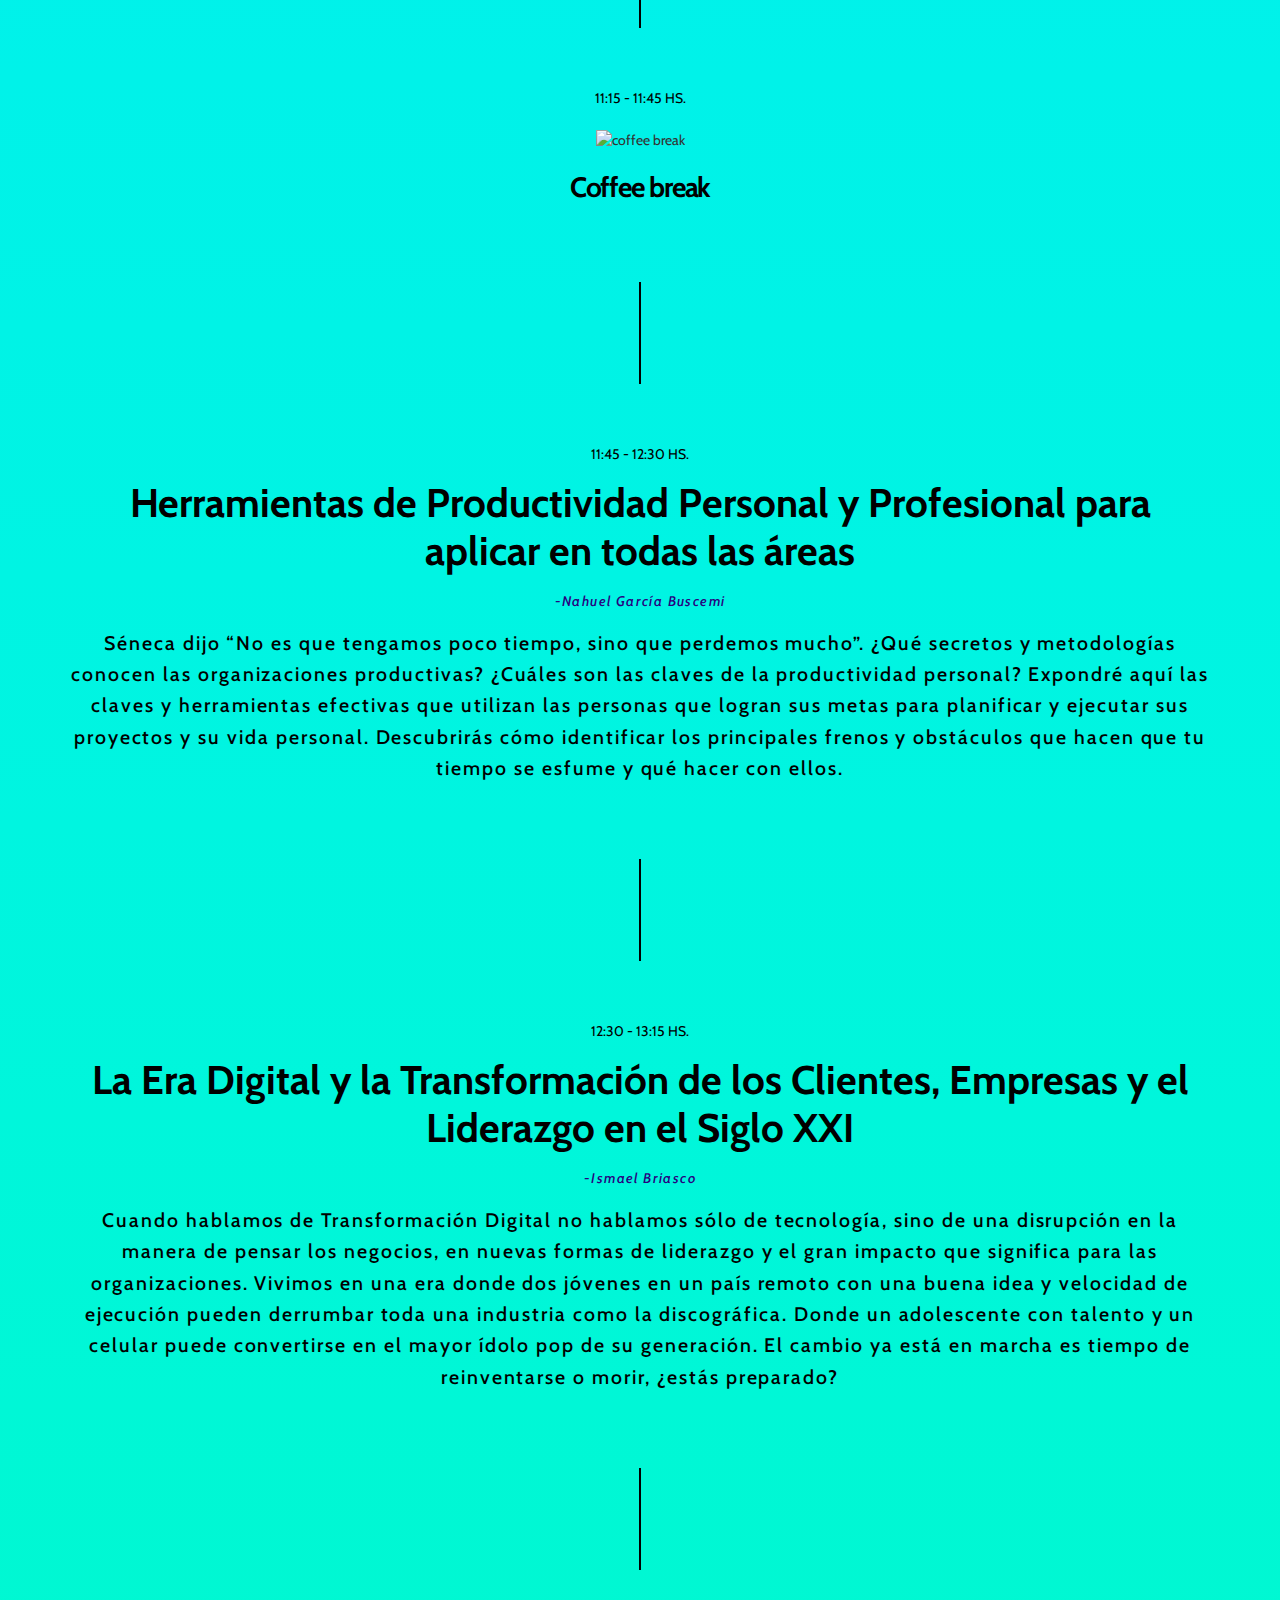
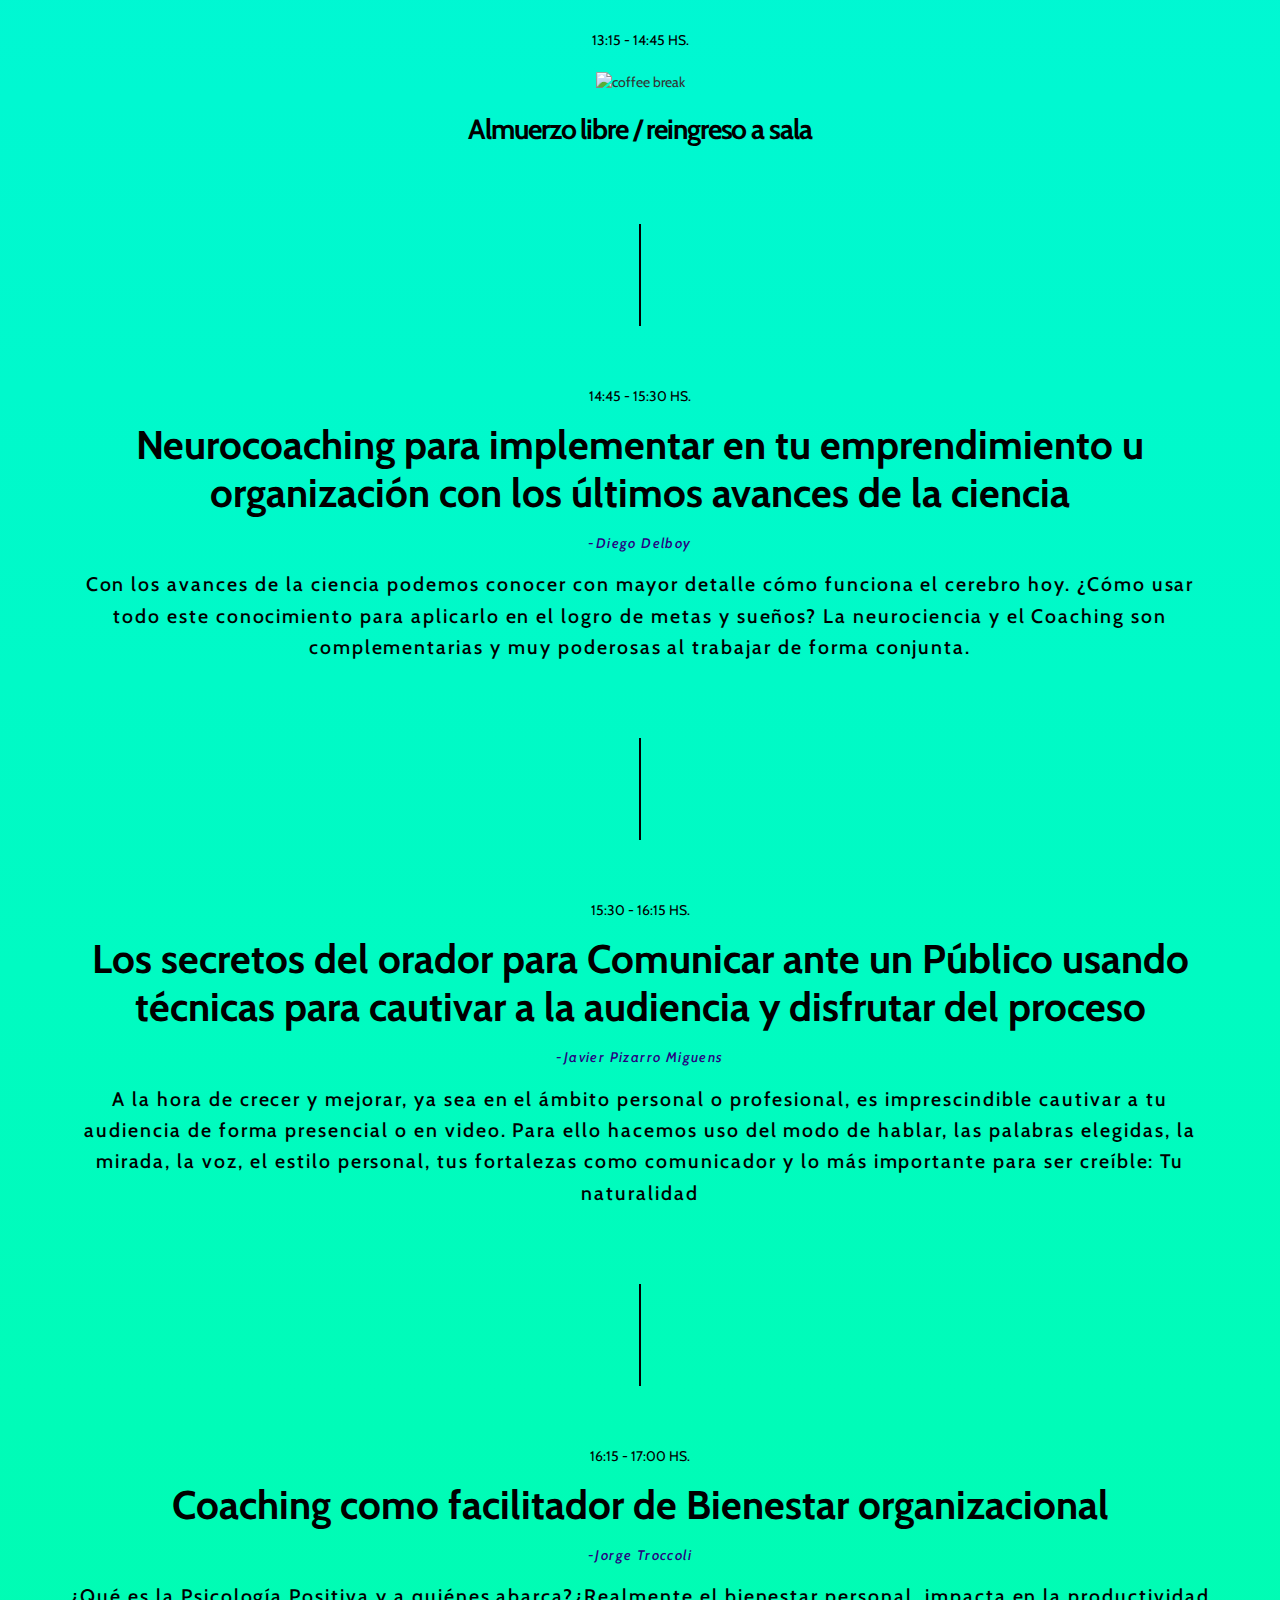
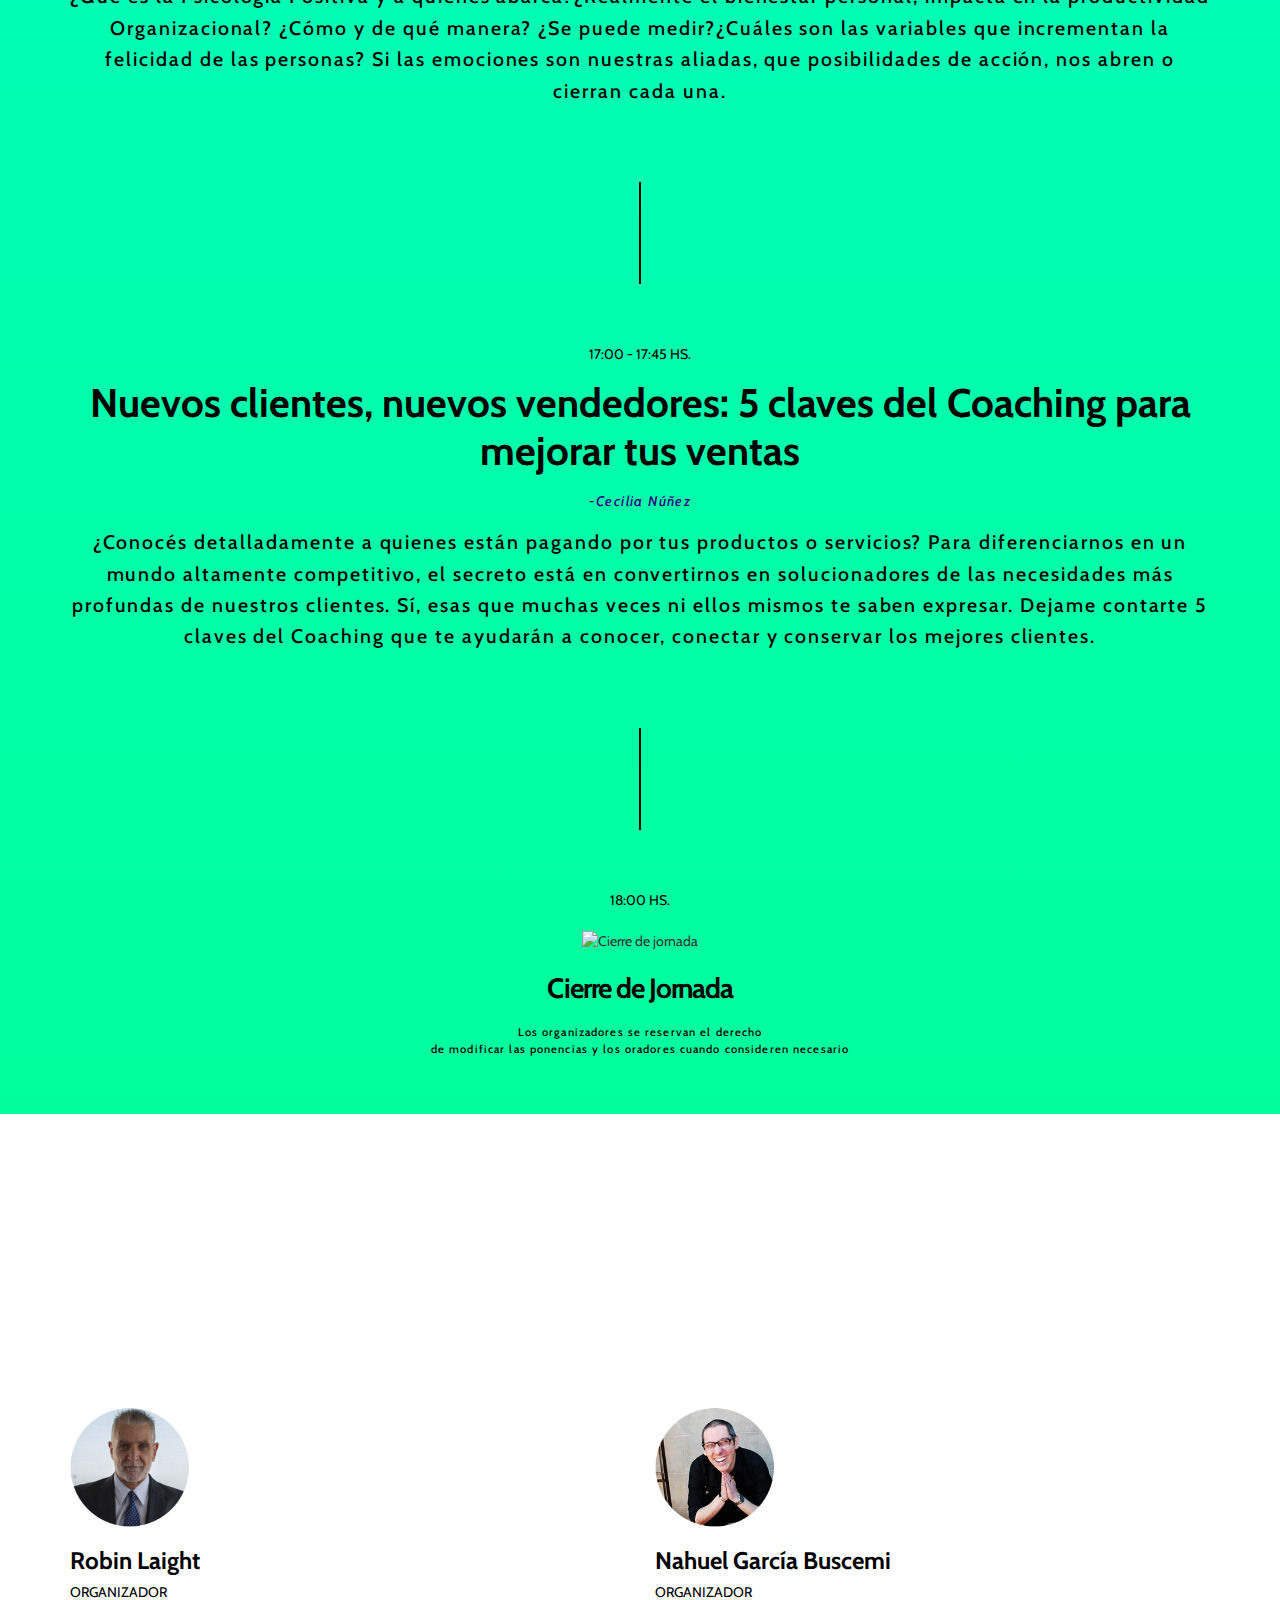
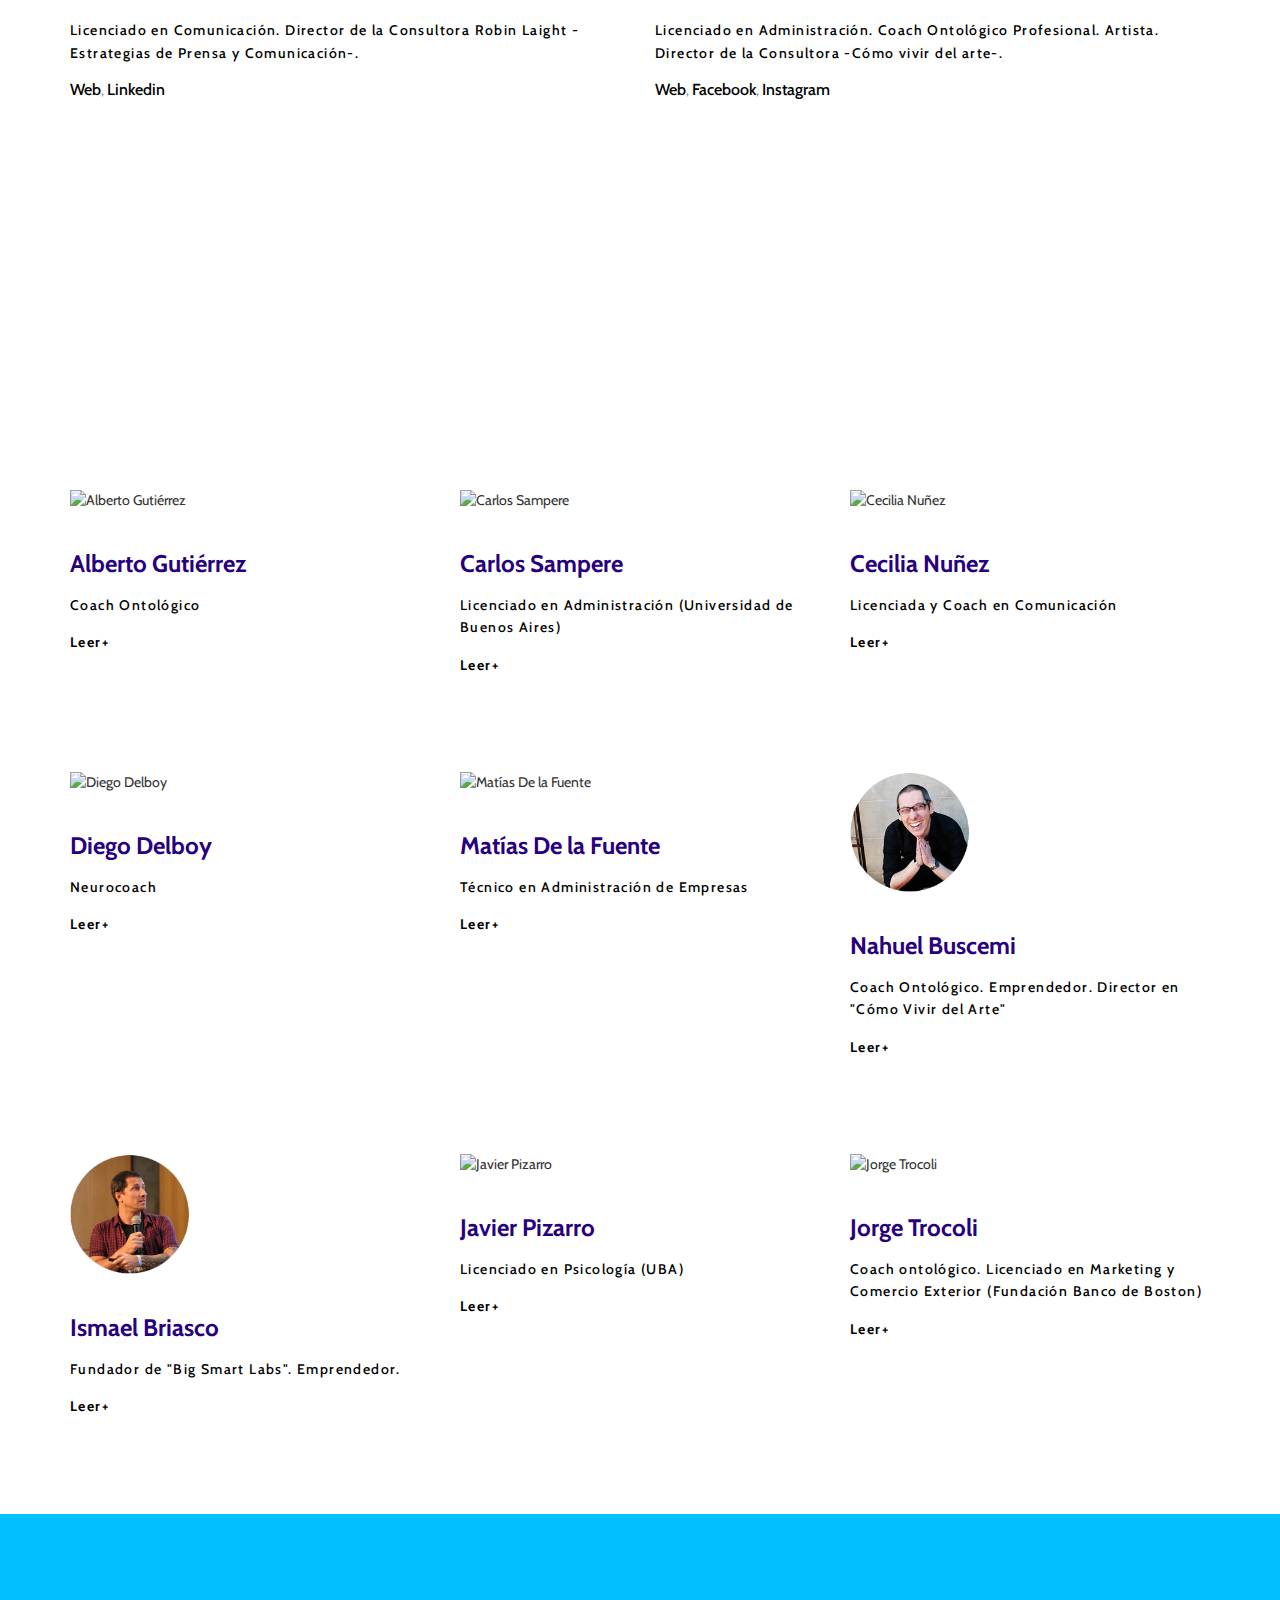
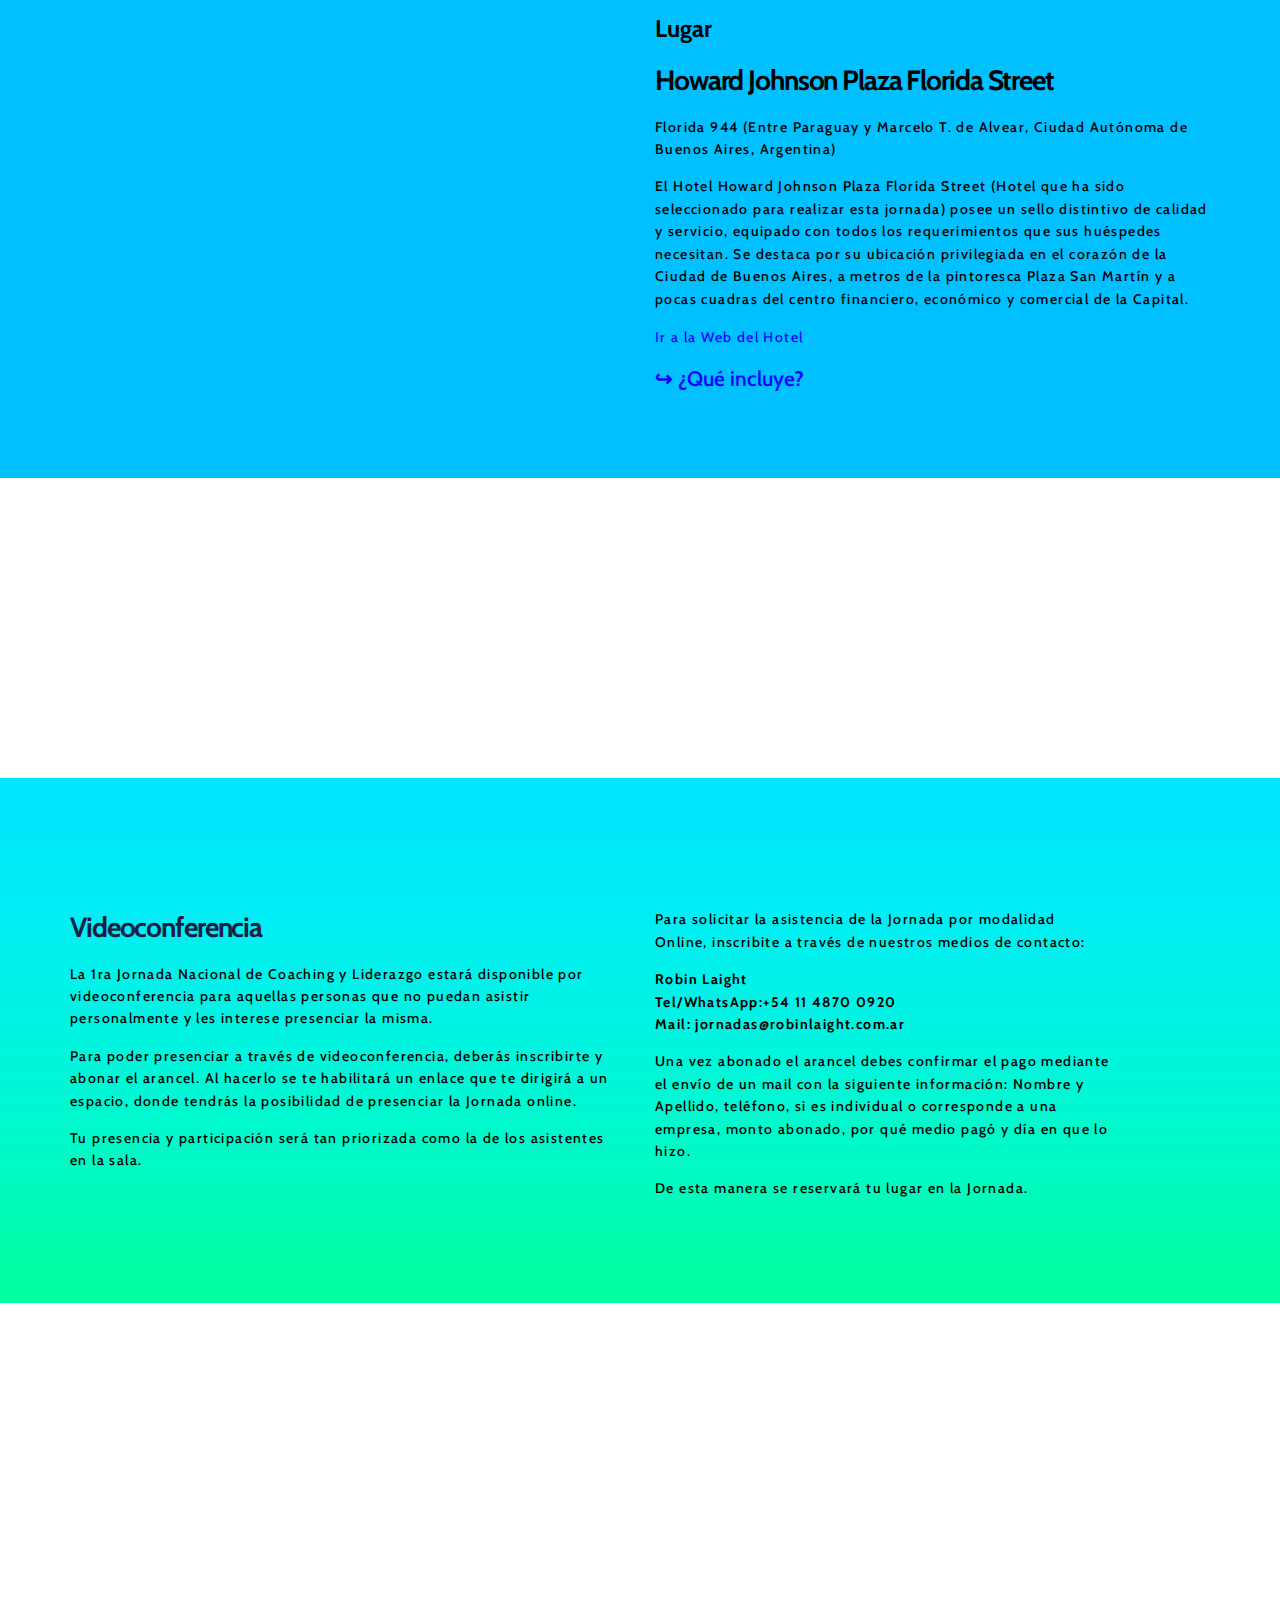
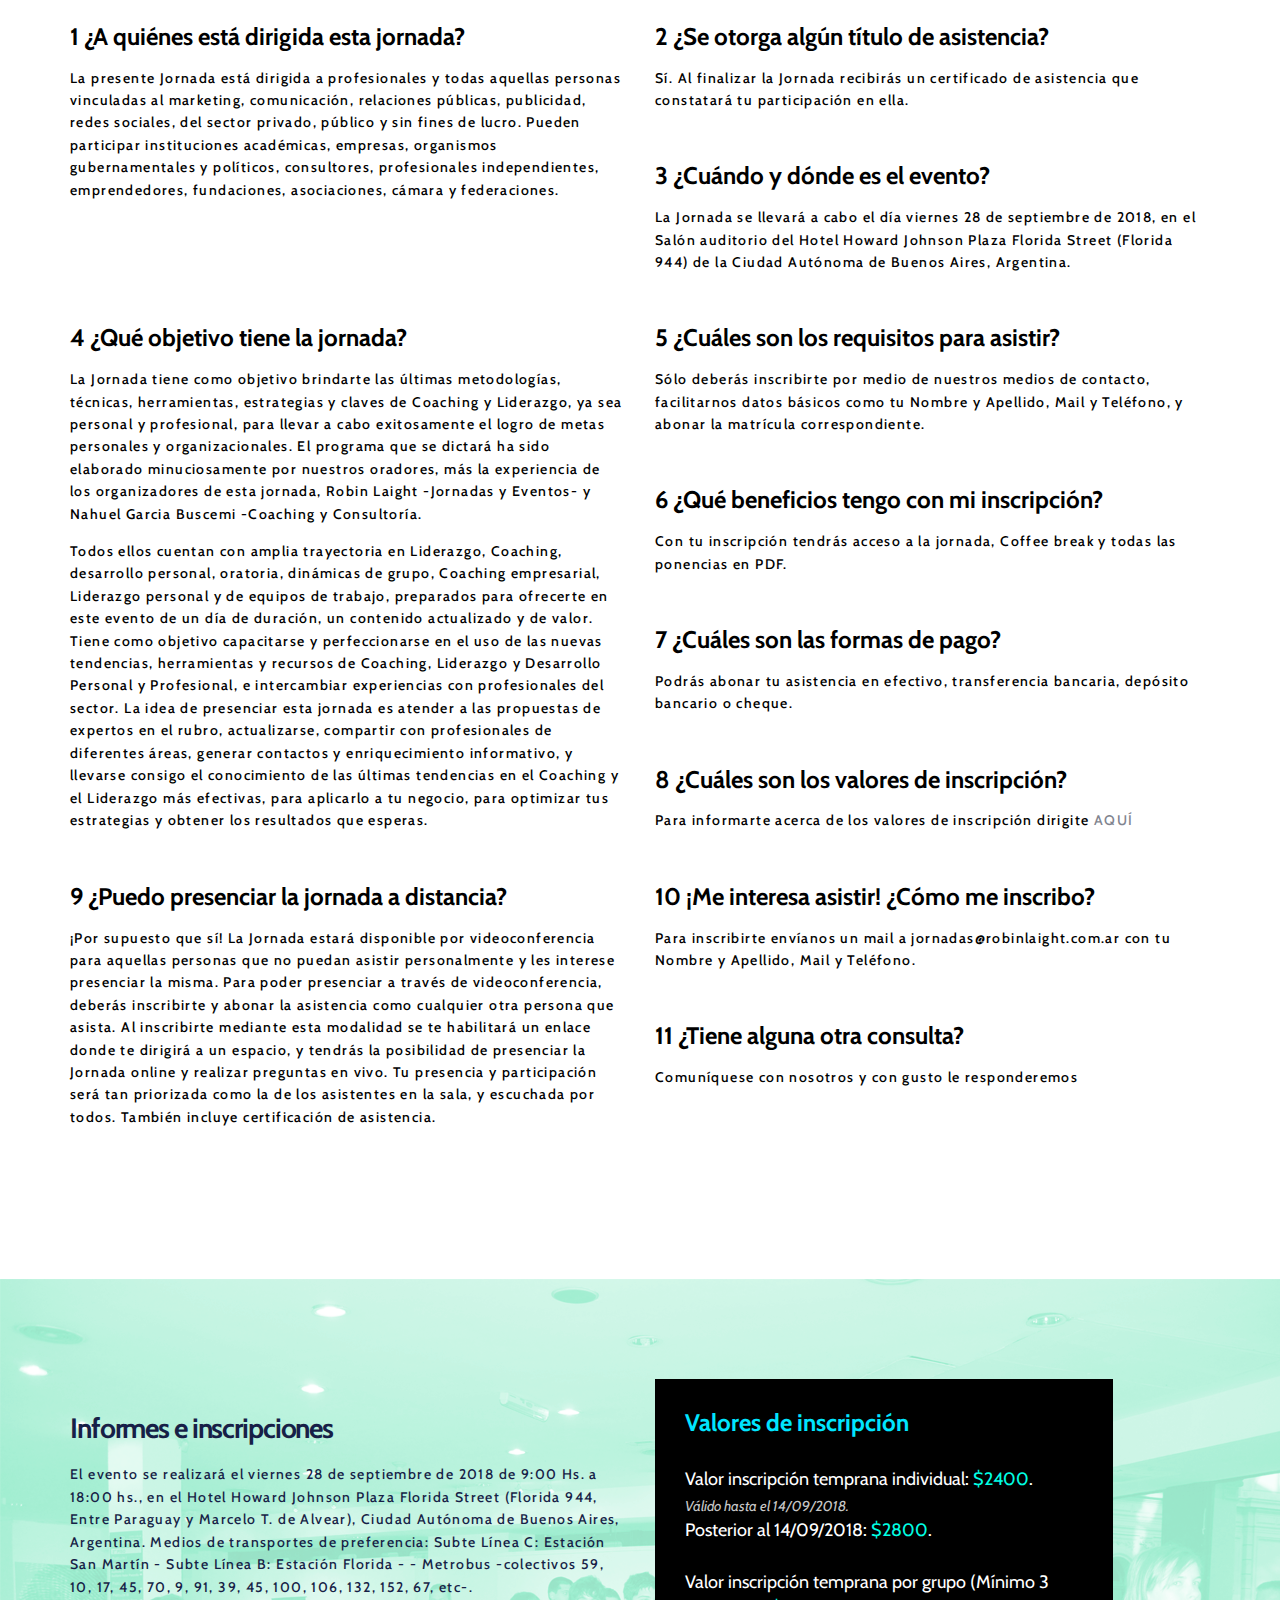
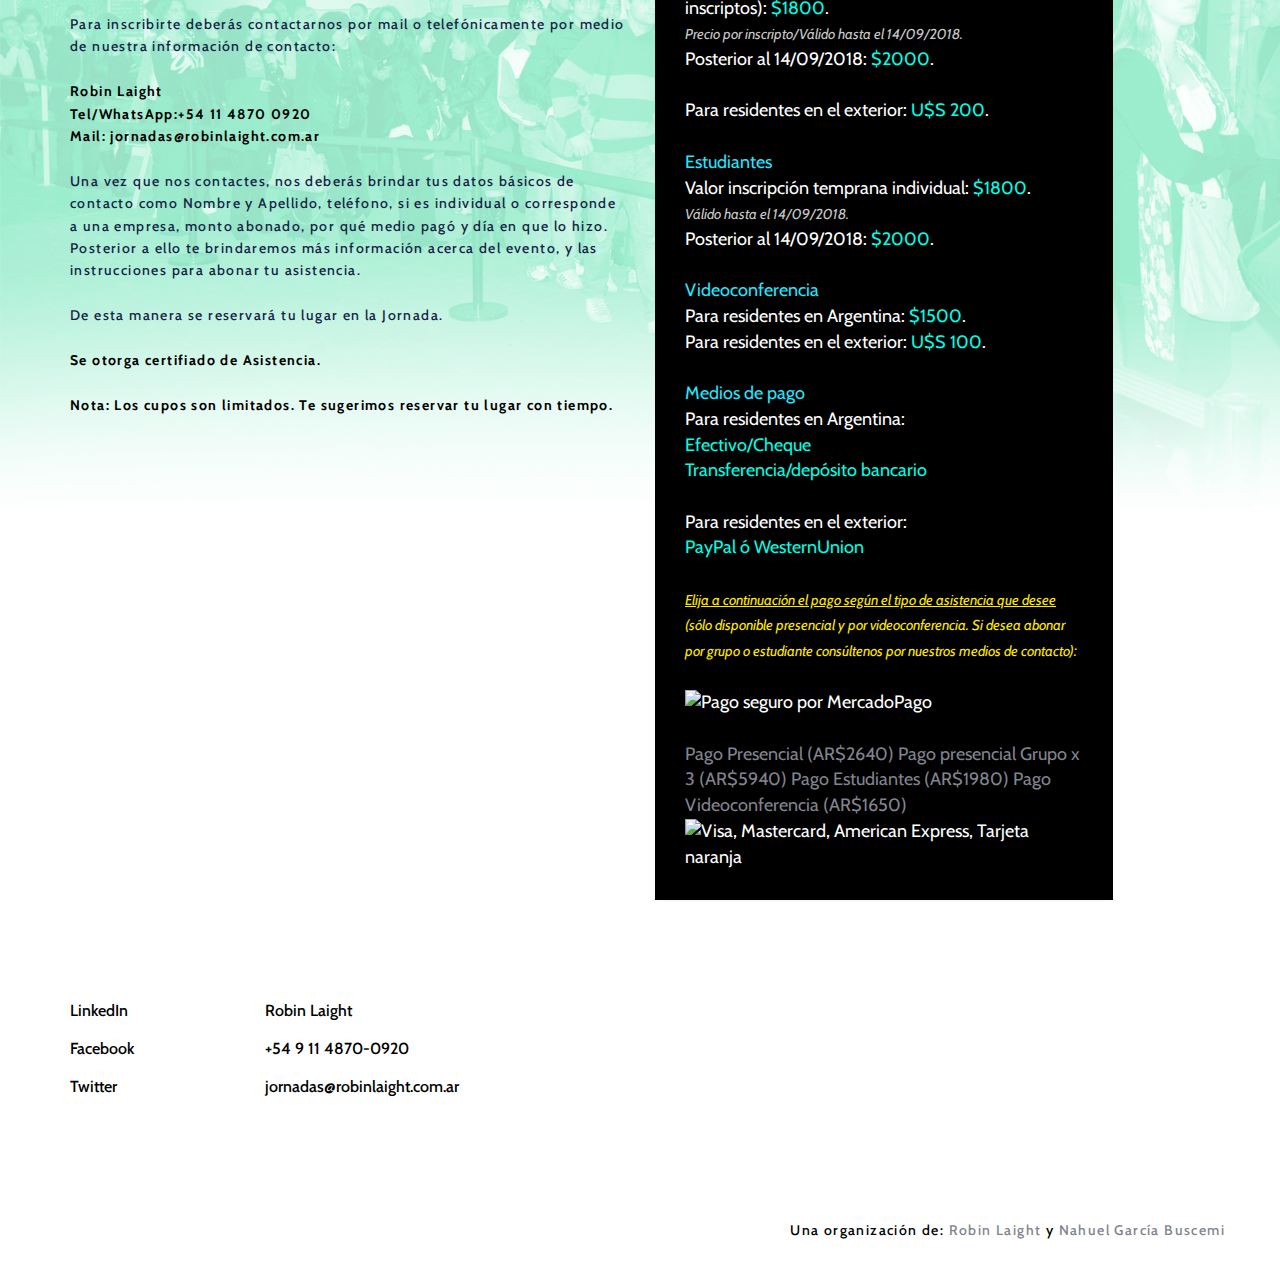
==== commit 97dd4c8a: "se cambian atributos principales del orador "ismael briasco"" ====
--- a/index.html
+++ b/index.html
@@ -684,7 +684,7 @@
                         <img alt="Ismael Briasco" src="img/oradores/ismael-briasco.png" class="img-speakers">
                         <br><br>
                         <h3 style="color: #27007f;">Ismael Briasco<br></h3>
-                        <p>Fundador de "psicofxp.com". Emprendedor.</p>
+                        <p>Fundador de "Big Smart Labs". Emprendedor.</p>
                         <!-- empieza leer + -->
                             <div class="work work-popup-trigger">
                             <div class="work-overlay">
